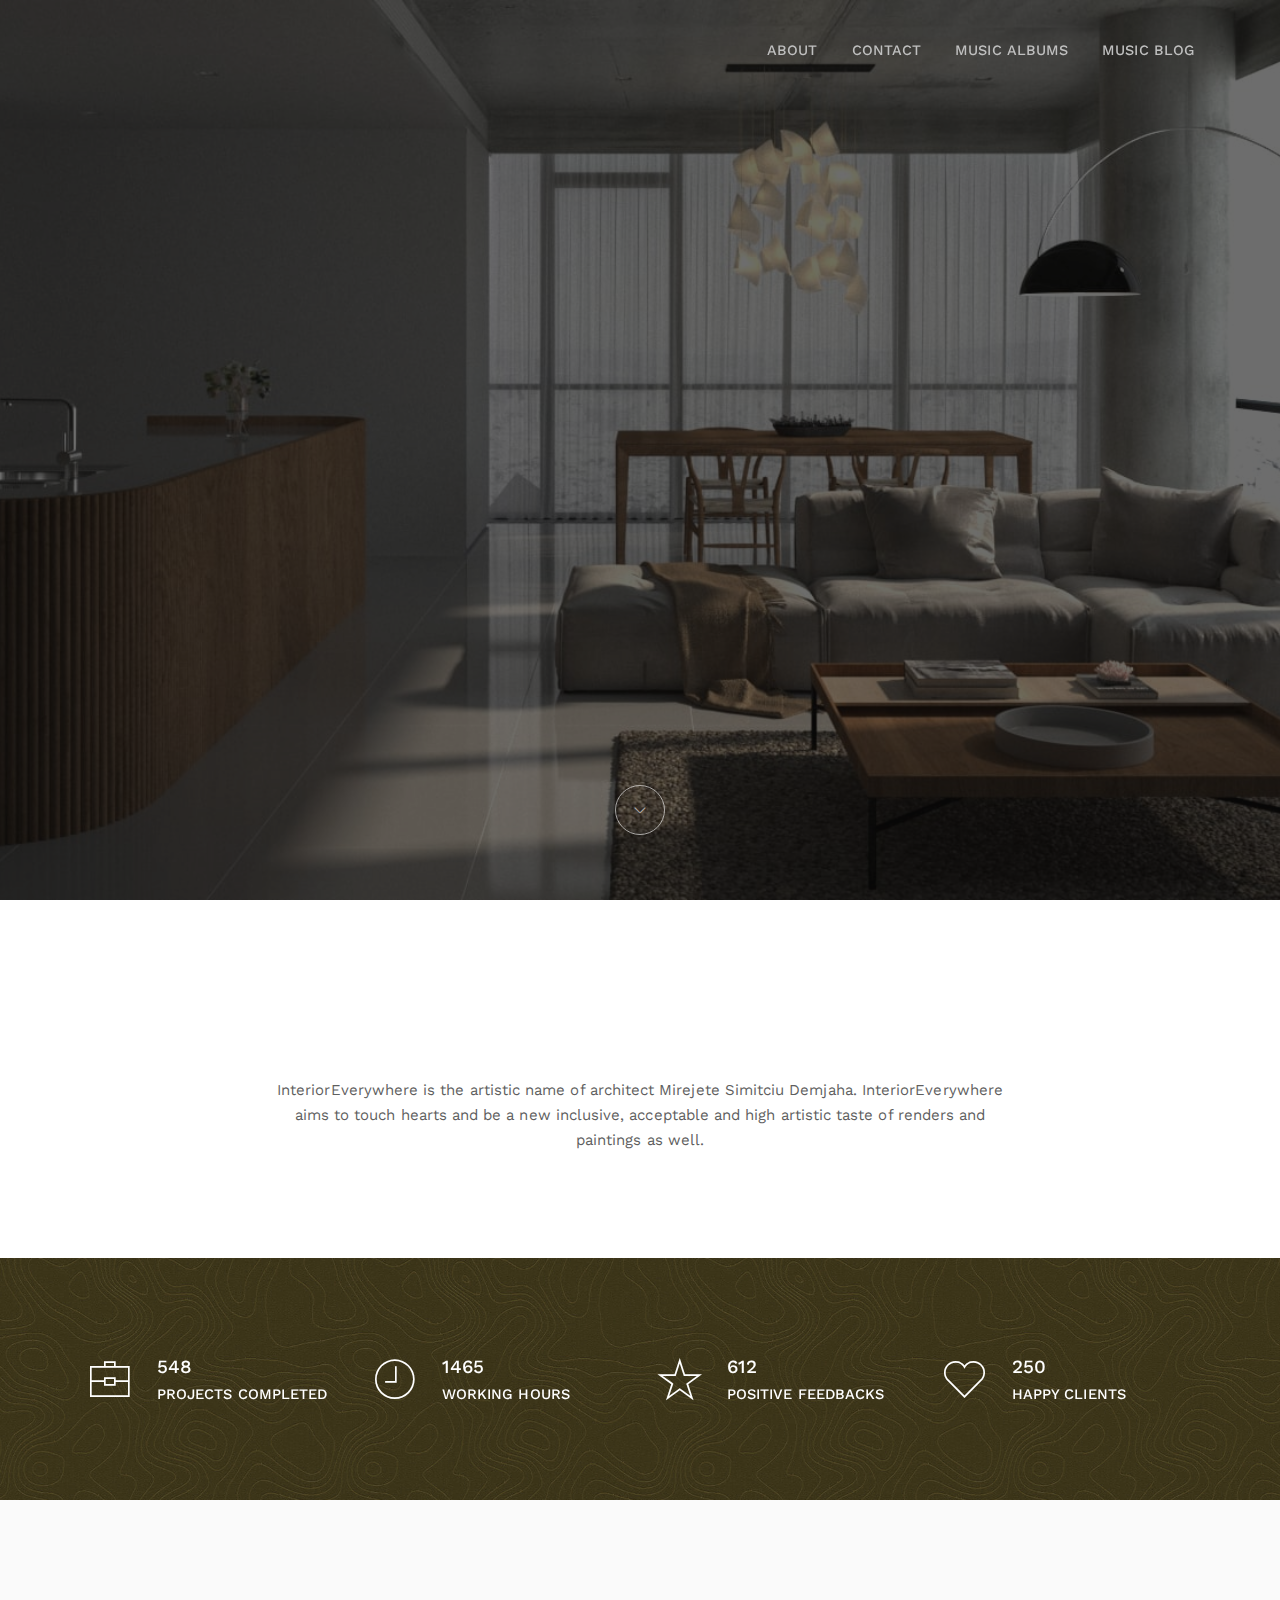
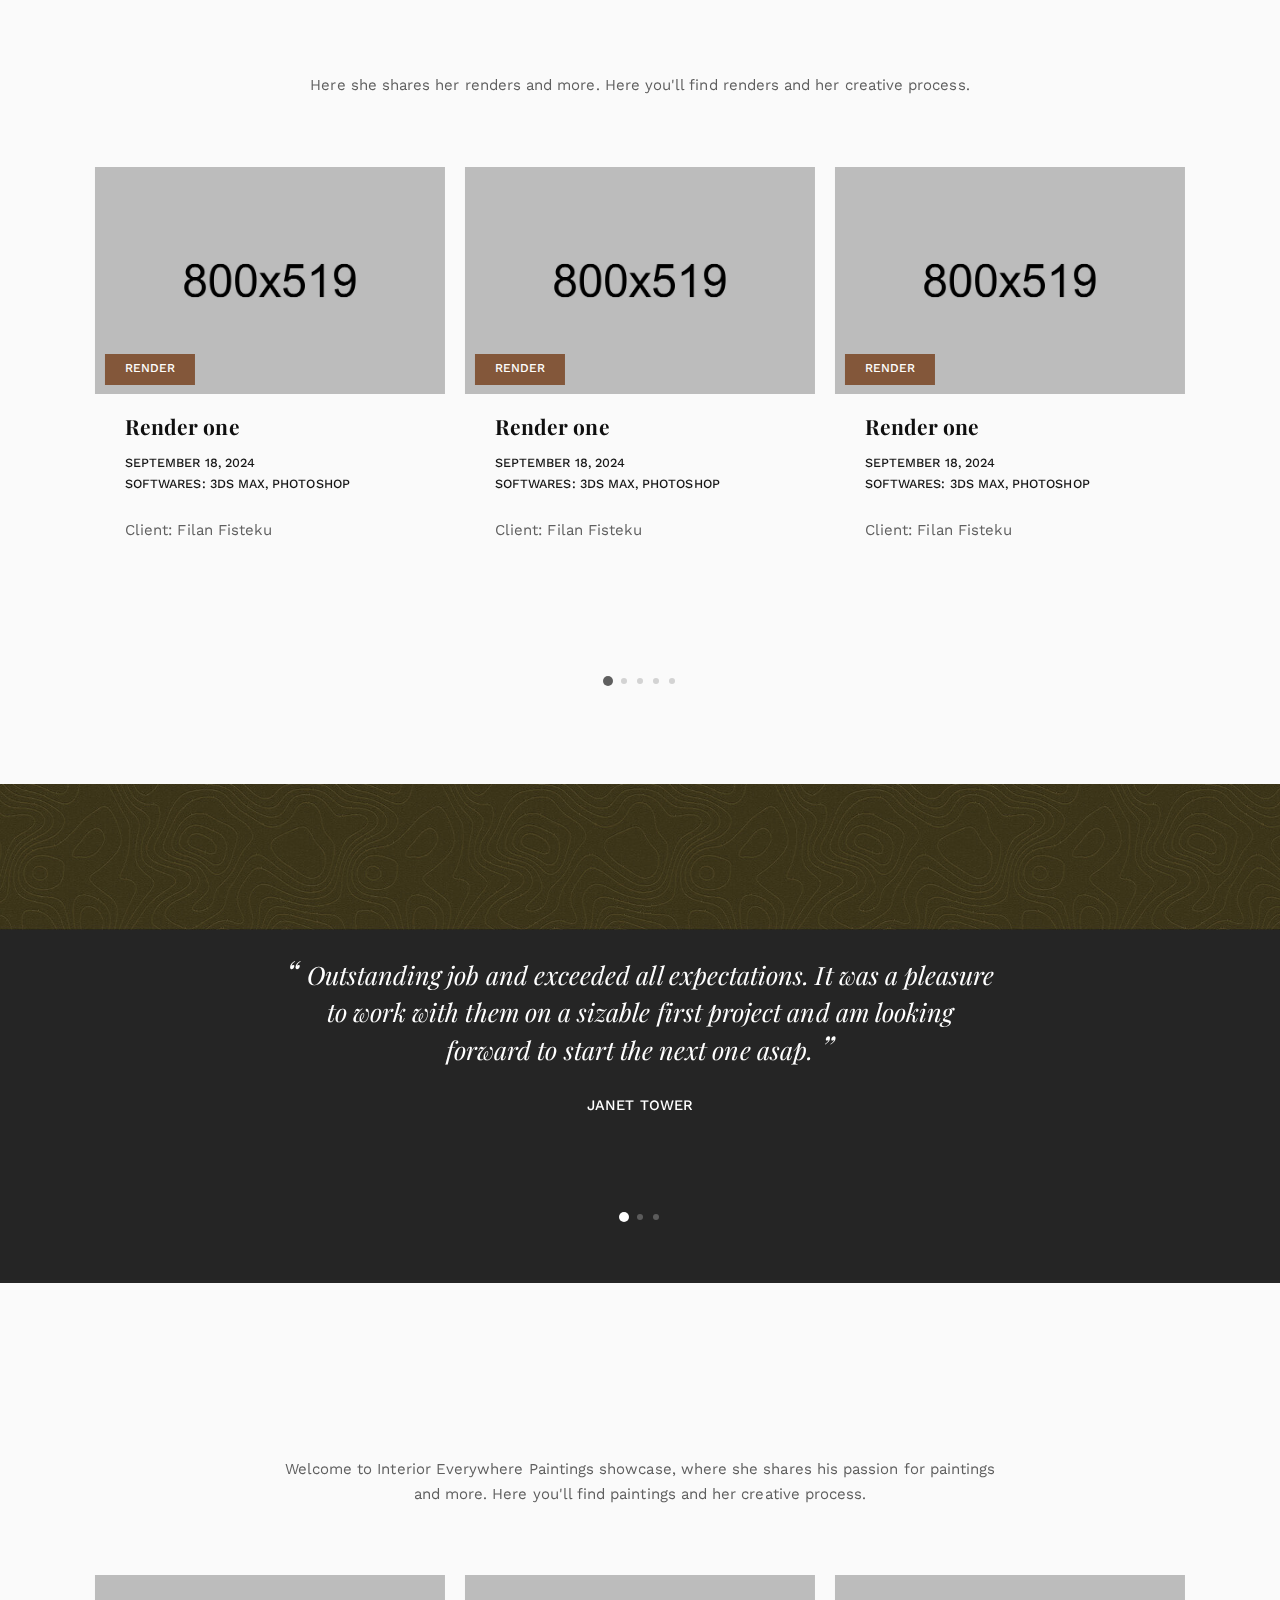
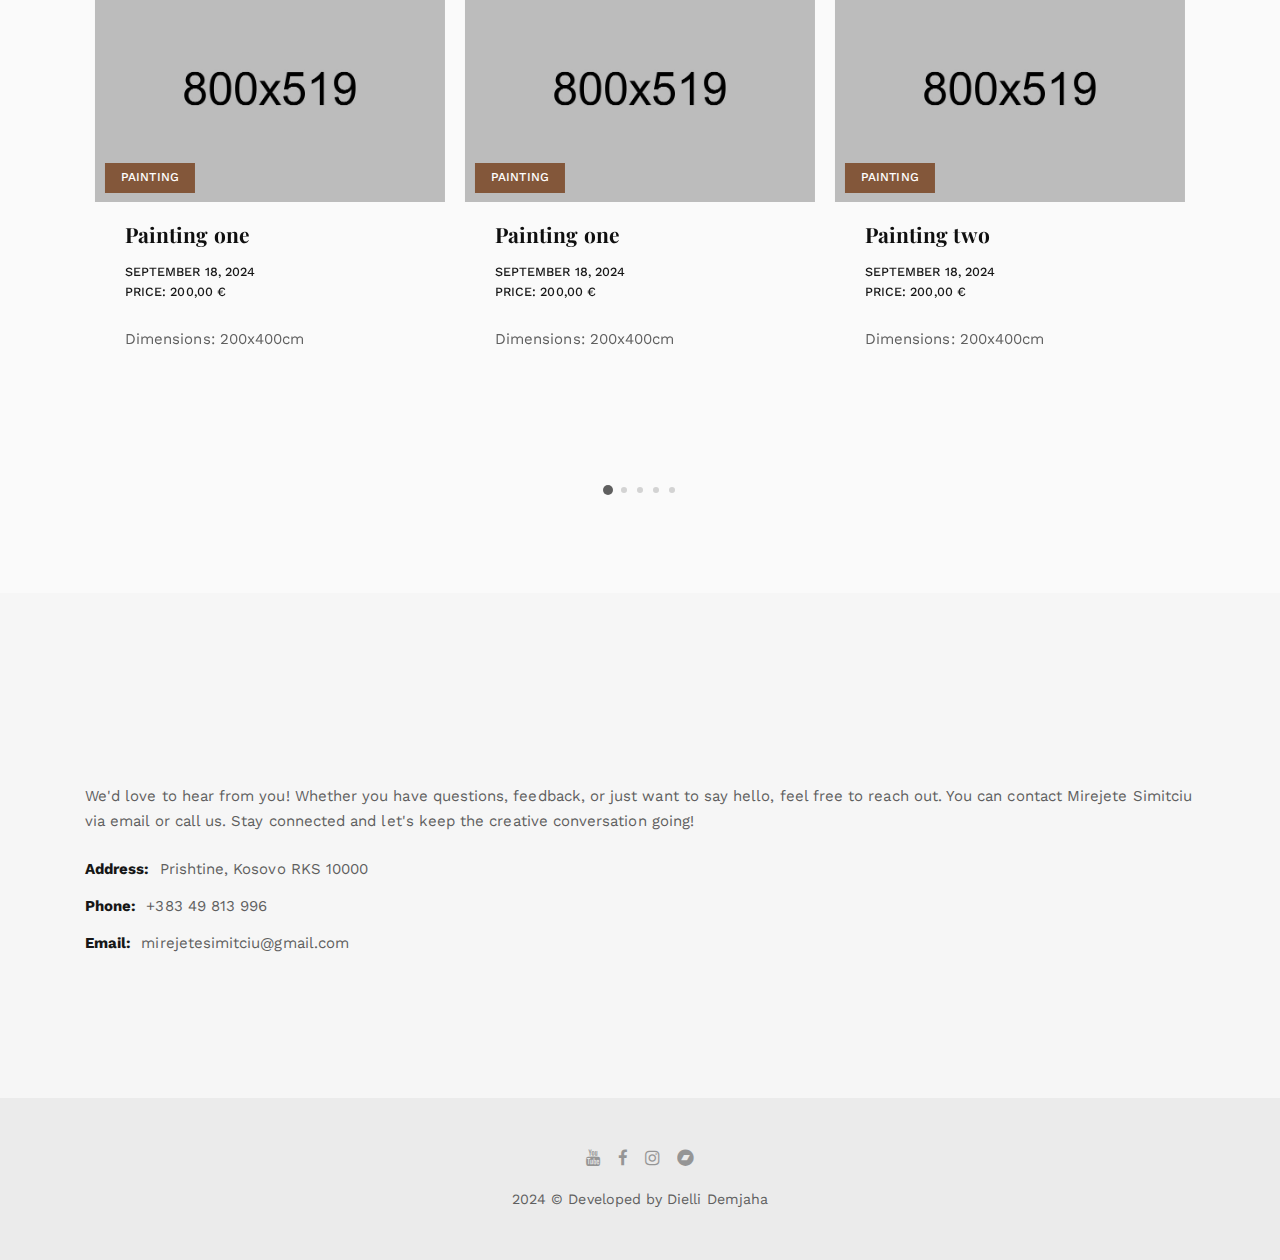
==== index.html @ 4daa44f2 "initial phase of the website" ====
<!DOCTYPE html>
<!--
  Name: Snow - Minimal & Clean Portfolio HTML Template
  Version: 1.0.1
  Author: nK, unvab
  Website: https://www.albinkllokoqi.com/
  Purchase: https://nkdev.info
  Support: https://nk.ticksy.com
  License: You must have a valid license purchased only from ThemeForest (the above link) in order to legally use the theme for your project.
  Copyright 2017.
-->

<html lang="en">

<head>
    <meta charset="utf-8">
    <meta http-equiv="X-UA-Compatible" content="IE=edge">

    <title>Albin Kllokoqi | Album Website</title>

    <meta name="description" content="Albin Kllokoqi - Personal Music Website">
    <meta name="keywords" content="Albin, Kllokoqi, Albin Kllokoqi, Music, Music Album">
    <meta name="author" content="Dielli Demjaha">

    <link rel="icon" type="image/png" href="assets/images/favicon.png">
    <link rel="stylesheet" href="https://unpkg.com/aos@next/dist/aos.css" />

    <meta name="viewport" content="width=device-width, initial-scale=1">

    <!-- START: Styles -->

    <!-- Google Fonts -->
    <link href="https://fonts.googleapis.com/css?family=Playfair+Display:400,400i,700,700i%7cWork+Sans:400,500,700" rel="stylesheet" type="text/css">
    <link href="https://cdnjs.cloudflare.com/ajax/libs/font-awesome/6.5.2/css/all.min.css" rel="stylesheet" type="text/css">
    
    

    <link rel="stylesheet" href="assets/css/combined.css">

    <!-- END: Styles -->



</head>

<body>




    <header class="nk-header">
        <!--
        START: Navbar
    -->
        <nav class="nk-navbar nk-navbar-top nk-navbar-sticky nk-navbar-transparent nk-navbar-white-text-on-top">
            <div class="container">
                <div class="nk-nav-table">
                    <a href="index.html" class="nk-nav-logo">
                        <!-- <img src="assets/images/logo-light.png" alt="" width="150" class="nk-nav-logo-onscroll"> -->
                        <!-- <img src="assets/images/logo.png" alt="" width="150"> -->
                    </a>

                    <ul class="nk-nav nk-nav-right hidden-md-down" data-nav-mobile="#nk-nav-mobile">
                        <li>
                            <a href="index.html#about">About</a>
                        </li>
                        <li>
                            <a href="index.html#contact">Contact</a>
                        </li>
                        <li>
                            <a href="portfolio.html">Music Albums</a>
                        </li>
                        <li>
                            <a href="blog.html">Music Blog</a>
                        </li>
                    </ul>

                    <ul class="nk-nav nk-nav-right nk-nav-icons">
                        <li class="single-icon hidden-lg-up">
                            <a href="#" class="nk-navbar-full-toggle">
                                <span class="nk-icon-burger">
                                    <span class="nk-t-1"></span>
                                    <span class="nk-t-2"></span>
                                    <span class="nk-t-3"></span>
                                </span>
                            </a>
                        </li>
                    </ul>
                </div>
            </div>
        </nav>
        <!-- END: Navbar -->

    </header>




    <!--
    START: Navbar Mobile
-->
    <nav class="nk-navbar nk-navbar-full nk-navbar-align-center" id="nk-nav-mobile">
        <div class="nk-navbar-bg">
            <div class="bg-image" style="background-image: url('assets/images/bg-menu.jpg')"></div>
        </div>
        <div class="nk-nav-table">
            <div class="nk-nav-row">
                <div class="container">
                    <div class="nk-nav-header">

                        <div class="nk-nav-logo">
                            <a href="index.html" class="nk-nav-logo">
                                <!-- <img src="assets/images/logo-light.png" alt="" width="150"> -->
                            </a>
                        </div>

                        <div class="nk-nav-close nk-navbar-full-toggle">
                            <span class="nk-icon-close"></span>
                        </div>
                    </div>
                </div>
            </div>
            <div class="nk-nav-row-full nk-nav-row">
                <div class="nano">
                    <div class="nano-content">
                        <div class="nk-nav-table">
                            <div class="nk-nav-row nk-nav-row-full nk-nav-row-center nk-navbar-mobile-content">
                                <ul class="nk-nav">
                                    <!-- Here will be inserted menu from [data-mobile-menu="#nk-nav-mobile"] -->
                                </ul>
                            </div>
                        </div>
                    </div>
                </div>
            </div>
            <div class="nk-nav-row">
                <div class="container">
                    <div class="nk-nav-social">
                        <ul>
                            <li><a href="https://youtube.com/albinkllokoqi"><i class="fa fa-youtube"></i></a></li>
                            <li><a href="https://www.facebook.com/"><i class="fa fa-facebook"></i></a></li>
                            <li><a href="https://www.instagram.com/"><i class="fa fa-instagram"></i></a></li>
                            <!-- <li><a href="https://www.bandcamp.com/"><i class="fa-brands fa-bandcamp"></i></a></li> -->
                        </ul>
                    </div>
                </div>
            </div>
        </div>
    </nav>
    <!-- END: Navbar Mobile -->


    <div class="nk-main">

        <!-- START: Header Title -->
        <div class="nk-header-title nk-header-title-full">
            <div class="bg-image">
                <div style="background-image: url('assets/images/mimi1.jpg');"></div>
                <div class="bg-image-overlay" style="background-color: rgba(12, 12, 12, 0.6);"></div>
            </div>
            <div class="nk-header-table">
                <div class="nk-header-table-cell">
                    <div class="container tracking-in-expand">

                        <h2 class="nk-subtitle text-white">New Painting Coming up</h2>


                        <h1 class="nk-title display-3 text-white">I am about to change the way
                            <br>
                            <em class="fw-400">you make art</em>
                        </h1>
                    <div class="center-content">

                        <a href="https://www.bandcamp.com/"><div class="btn-success"><i class="fa-brands fa-youtube"></i> Whatch on Youtube</div></a>
                    </div>


                        <div class="nk-gap"></div>
                        <div class="nk-header-text text-white">
                            <div class="nk-gap-4"></div>
                        </div>


                    </div>
                </div>
            </div>

            <div>
                <a class="nk-header-title-scroll-down text-white" href="#nk-header-title-scroll-down">
                    <span class="pe-7s-angle-down"></span>
                </a>
            </div>

        </div>

        <div id="nk-header-title-scroll-down"></div>

        <!-- END: Header Title -->





        <!-- START: About Our Agency -->
        <div class="bg-white" id="about">
            <div class="container">
                <div class="row">
                    <div class="col-lg-8 offset-lg-2 text-xs-center">
                        <div class="nk-gap-4 mt-9"></div>

                        <h2 class="display-4" data-aos="zoom-in-down">About Interioreverywhere</h2>
                        <div class="nk-gap mnt-5"></div>

                        <p>InteriorEverywhere is the artistic name of architect Mirejete Simitciu Demjaha. InteriorEverywhere aims to touch hearts and be a new inclusive, acceptable and high artistic taste of renders and paintings as well.</p>

                        <!-- <img src="assets/images/about-me-signature.png" alt="" class="nk-img-fit"> -->

                        <div class="nk-gap-4 mt-25"></div>
                    </div>
                </div>
            </div>
        </div>
        <!-- END: About Our Agency -->

        <!-- START: Features -->
        <div class="nk-box bg-dark-1 text-white">
            <div class="bg-image bg-image-parallax" style="background-image: url('assets/images/bg-pattern.jpg');"></div>
            <div class="nk-gap-5 mnt-6"></div>
            <div class="container">
                <div class="row vertical-gap">
                    <div class="col-md-6 col-lg-3">
                        <div class="nk-ibox-1">
                            <div class="nk-ibox-icon">
                                <span class="pe-7s-portfolio"></span>
                            </div>
                            <div class="nk-ibox-cont">
                                <div class="nk-ibox-title">548</div>
                                <div class="nk-ibox-text">Projects Completed</div>
                            </div>
                        </div>
                    </div>
                    <div class="col-md-6 col-lg-3">
                        <div class="nk-ibox-1">
                            <div class="nk-ibox-icon">
                                <span class="pe-7s-clock"></span>
                            </div>
                            <div class="nk-ibox-cont">
                                <div class="nk-ibox-title">1465</div>
                                <div class="nk-ibox-text">Working Hours</div>
                            </div>
                        </div>
                    </div>
                    <div class="col-md-6 col-lg-3">
                        <div class="nk-ibox-1">
                            <div class="nk-ibox-icon">
                                <span class="pe-7s-star"></span>
                            </div>
                            <div class="nk-ibox-cont">
                                <div class="nk-ibox-title">612</div>
                                <div class="nk-ibox-text">Positive Feedbacks</div>
                            </div>
                        </div>
                    </div>
                    <div class="col-md-6 col-lg-3">
                        <div class="nk-ibox-1">
                            <div class="nk-ibox-icon">
                                <span class="pe-7s-like"></span>
                            </div>
                            <div class="nk-ibox-cont">
                                <div class="nk-ibox-title">250</div>
                                <div class="nk-ibox-text">Happy Clients</div>
                            </div>
                        </div>
                    </div>
                </div>
            </div>
            <div class="nk-gap-5 mnt-6"></div>
        </div>
        <!-- END: Features -->

         <!-- START: Renders -->
         <div class="nk-box bg-gray-1" id="blog">
            <div class="nk-gap-4 mt-5"></div>

            <h2 class="text-xs-center display-4" data-aos="zoom-in-down">The Renders</h2>

            <div class="nk-gap mnt-6"></div>
            <div class="container">
                <div class="row">
                    <div class="col-lg-8 offset-lg-2">
                        <div class="text-xs-center">Here she shares her renders and more. Here you'll find renders and her creative process.
                        </div>
                    </div>
                </div>
            </div>

            <div class="nk-gap-2 mt-12"></div>
            <div class="container">
                <!-- START: Carousel -->
                <div class="nk-carousel-2 nk-carousel-x2 nk-carousel-no-margin nk-carousel-all-visible nk-blog-isotope" data-dots="true">
                    <div class="nk-carousel-inner">


                        <div>
                            <div>
                                <div class="pl-15 pr-15">
                                    <div class="nk-blog-post">
                                        <div class="nk-post-thumb">
                                            <a href="blog-single.html">
                                                <img src="assets/images/post-1-mid.jpg" alt="" class="nk-img-stretch">
                                            </a>
                                            <div class="nk-post-category"><a href="#">Render</a></div>
                                        </div>
                                        <h2 class="nk-post-title h4"><a href="blog-single.html">Render one</a></h2>

                                        <div class="nk-post-date">
                                            September 18, 2024<br>
                                            <p>Softwares: 3Ds Max, Photoshop</p>
                                        </div>

                                        <div class="nk-post-text">
                                            <p>Client: Filan Fisteku</p><br>
                                         
                                            <!-- <p></p><br> -->
                                        </div>
                                    </div>
                                </div>
                                <div class="nk-gap-1"></div>
                            </div>
                        </div>


                        <div>
                            <div>
                                <div class="pl-15 pr-15">
                                    <div class="nk-blog-post">
                                        <div class="nk-post-thumb">
                                            <a href="blog-single.html">
                                                <img src="assets/images/post-3-mid.jpg" alt="" class="nk-img-stretch">
                                            </a>
                                            <div class="nk-post-category"><a href="#">Render</a></div>
                                        </div>
                                        <h2 class="nk-post-title h4"><a href="blog-single.html">Render one</a></h2>

                                        <div class="nk-post-date">
                                            September 18, 2024<br>
                                            <p>Softwares: 3Ds Max, Photoshop</p>
                                        </div>

                                        <div class="nk-post-text">
                                            <p>Client: Filan Fisteku</p><br>
                                         
                                            <!-- <p></p><br> -->
                                        </div>
                                    </div>
                                </div>
                                <div class="nk-gap-1"></div>
                            </div>
                        </div>

                        <div>
                            <div>
                                <div class="pl-15 pr-15">
                                    <div class="nk-blog-post">
                                        <div class="nk-post-thumb">
                                            <a href="blog-single.html">
                                                <img src="assets/images/post-4-mid.jpg" alt="" class="nk-img-stretch">
                                            </a>
                                            <div class="nk-post-category"><a href="#">Render</a></div>
                                        </div>
                                        <h2 class="nk-post-title h4"><a href="blog-single.html">Render one</a></h2>

                                        <div class="nk-post-date">
                                            September 18, 2024<br>
                                            <p>Softwares: 3Ds Max, Photoshop</p>
                                        </div>

                                        <div class="nk-post-text">
                                            <p>Client: Filan Fisteku</p><br>
                                         
                                            <!-- <p></p><br> -->
                                        </div>
                                    </div>
                                </div>
                                <div class="nk-gap-1"></div>
                            </div>
                        </div>

                        <div>
                            <div>
                                <div class="pl-15 pr-15">
                                    <div class="nk-blog-post">
                                        <div class="nk-post-thumb">
                                            <a href="blog-single.html">
                                                <img src="assets/images/post-5-mid.jpg" alt="" class="nk-img-stretch">
                                            </a>
                                            <div class="nk-post-category"><a href="#">Render</a></div>
                                        </div>
                                        <h2 class="nk-post-title h4"><a href="blog-single.html">Render one</a></h2>

                                        <div class="nk-post-date">
                                            September 18, 2024<br>
                                            <p>Softwares: 3Ds Max, Photoshop</p>
                                        </div>

                                        <div class="nk-post-text">
                                            <p>Client: Filan Fisteku</p><br>
                                         
                                            <!-- <p></p><br> -->
                                        </div>
                                    </div>
                                </div>
                                <div class="nk-gap-1"></div>
                            </div>
                        </div>


                        <div>
                            <div>
                                <div class="pl-15 pr-15">
                                    <div class="nk-blog-post">
                                        <div class="nk-post-thumb">
                                            <a href="blog-single.html">
                                                <img src="assets/images/post-6-mid.jpg" alt="" class="nk-img-stretch">
                                            </a>
                                            <div class="nk-post-category"><a href="#">Render</a></div>
                                        </div>
                                        <h2 class="nk-post-title h4"><a href="blog-single.html">Render one</a></h2>

                                        <div class="nk-post-date">
                                            September 18, 2024<br>
                                            <p>Softwares: 3Ds Max, Photoshop</p>
                                        </div>

                                        <div class="nk-post-text">
                                            <p>Client: Filan Fisteku</p><br>
                                         
                                            <!-- <p></p><br> -->
                                        </div>
                                    </div>
                                </div>
                                <div class="nk-gap-1"></div>
                            </div>
                        </div>

                    </div>
                </div>
                <!-- END: Carousel -->
            </div>
            <div class="nk-gap-5 mt-20"></div>
        </div>
        <!-- END: Renders -->

        <!-- START: Portfolio -->
        <!-- <div class="nk-box bg-white" id="projects">
            <div class="nk-gap-4 mt-5"></div>

            <h2 class="text-xs-center display-4" data-aos="zoom-in-down">The Music Albums</h2>

            <div class="nk-gap mnt-6"></div>
            <div class="container">
                <div class="row">
                    <div class="col-lg-8 offset-lg-2">
                        <div class="text-xs-center">Explore the captivating journey of Bakashanta through his diverse discography. From his latest album to the timeless classics, each record reflects his unique sound and artistic evolution. Dive into the music that has defined his career and discover the stories behind every song.
                        </div>
                    </div>
                </div>
            </div>

            <div class="nk-gap-2 mt-12"></div>
            <div class="container">
            <div class="nk-portfolio-list nk-isotope nk-isotope-3-cols">


                <div class="nk-isotope-item" data-filter="Mockup">
                    <div class="nk-portfolio-item nk-portfolio-item-square nk-portfolio-item-info-style-1">
                        <a href="portfolio-single.html" class="nk-portfolio-item-link"></a>
                        <div class="nk-portfolio-item-image">
                            <div style="background-image: url('assets/images/portfolio-7-sm.jpg');"></div>
                        </div>
                        <div class="nk-portfolio-item-info nk-portfolio-item-info-center text-xs-center">
                            <div>
                                <h2 class="portfolio-item-title h3">Vinyl Record</h2>
                                <div class="portfolio-item-category">Mockup</div>
                            </div>
                        </div>
                    </div>
                </div>


                <div class="nk-isotope-item" data-filter="Print">
                    <div class="nk-portfolio-item nk-portfolio-item-square nk-portfolio-item-info-style-1">
                        <a href="portfolio-single.html" class="nk-portfolio-item-link"></a>
                        <div class="nk-portfolio-item-image">
                            <div style="background-image: url('assets/images/portfolio-4-sm.jpg');"></div>
                        </div>
                        <div class="nk-portfolio-item-info nk-portfolio-item-info-center text-xs-center">
                            <div>
                                <h2 class="portfolio-item-title h3">Modern T-Shirt</h2>
                                <div class="portfolio-item-category">Print</div>
                            </div>
                        </div>
                    </div>
                </div>


                <div class="nk-isotope-item" data-filter="Branding">
                    <div class="nk-portfolio-item nk-portfolio-item-square nk-portfolio-item-info-style-1">
                        <a href="portfolio-single.html" class="nk-portfolio-item-link"></a>
                        <div class="nk-portfolio-item-image">
                            <div style="background-image: url('assets/images/portfolio-5-sm.jpg');"></div>
                        </div>
                        <div class="nk-portfolio-item-info nk-portfolio-item-info-center text-xs-center">
                            <div>
                                <h2 class="portfolio-item-title h3">Minimal Bag</h2>
                                <div class="portfolio-item-category">Branding</div>
                            </div>
                        </div>
                    </div>
                </div>


                <div class="nk-isotope-item" data-filter="Design">
                    <div class="nk-portfolio-item nk-portfolio-item-square nk-portfolio-item-info-style-1">
                        <a href="portfolio-single.html" class="nk-portfolio-item-link"></a>
                        <div class="nk-portfolio-item-image">
                            <div style="background-image: url('assets/images/portfolio-9-sm.jpg');"></div>
                        </div>
                        <div class="nk-portfolio-item-info nk-portfolio-item-info-center text-xs-center">
                            <div>
                                <h2 class="portfolio-item-title h3">Clean &amp; Groovy</h2>
                                <div class="portfolio-item-category">Design</div>
                            </div>
                        </div>
                    </div>
                </div>


                <div class="nk-isotope-item" data-filter="Design">
                    <div class="nk-portfolio-item nk-portfolio-item-square nk-portfolio-item-info-style-1">
                        <a href="portfolio-single.html" class="nk-portfolio-item-link"></a>
                        <div class="nk-portfolio-item-image">
                            <div style="background-image: url('assets/images/portfolio-3-sm.jpg');"></div>
                        </div>
                        <div class="nk-portfolio-item-info nk-portfolio-item-info-center text-xs-center">
                            <div>
                                <h2 class="portfolio-item-title h3">Minimal Mobile App</h2>
                                <div class="portfolio-item-category">Design</div>
                            </div>
                        </div>
                    </div>
                </div>


                <div class="nk-isotope-item" data-filter="Print">
                    <div class="nk-portfolio-item nk-portfolio-item-square nk-portfolio-item-info-style-1">
                        <a href="portfolio-single.html" class="nk-portfolio-item-link"></a>
                        <div class="nk-portfolio-item-image">
                            <div style="background-image: url('assets/images/portfolio-8-sm.jpg');"></div>
                        </div>
                        <div class="nk-portfolio-item-info nk-portfolio-item-info-center text-xs-center">
                            <div>
                                <h2 class="portfolio-item-title h3">White T-Shirt</h2>
                                <div class="portfolio-item-category">Print</div>
                            </div>
                        </div>
                    </div>
                </div>


                <div class="nk-isotope-item" data-filter="Branding">
                    <div class="nk-portfolio-item nk-portfolio-item-square nk-portfolio-item-info-style-1">
                        <a href="portfolio-single.html" class="nk-portfolio-item-link"></a>
                        <div class="nk-portfolio-item-image">
                            <div style="background-image: url('assets/images/portfolio-2-sm.jpg');"></div>
                        </div>
                        <div class="nk-portfolio-item-info nk-portfolio-item-info-center text-xs-center">
                            <div>
                                <h2 class="portfolio-item-title h3">Business Card</h2>
                                <div class="portfolio-item-category">Branding</div>
                            </div>
                        </div>
                    </div>
                </div>


                <div class="nk-isotope-item" data-filter="Photography">
                    <div class="nk-portfolio-item nk-portfolio-item-square nk-portfolio-item-info-style-1">
                        <a href="portfolio-single.html" class="nk-portfolio-item-link"></a>
                        <div class="nk-portfolio-item-image">
                            <div style="background-image: url('assets/images/portfolio-6-sm.jpg');"></div>
                        </div>
                        <div class="nk-portfolio-item-info nk-portfolio-item-info-center text-xs-center">
                            <div>
                                <h2 class="portfolio-item-title h3">Heja Stockholm</h2>
                                <div class="portfolio-item-category">Photography</div>
                            </div>
                        </div>
                    </div>
                </div>


                <div class="nk-isotope-item" data-filter="Photography">
                    <div class="nk-portfolio-item nk-portfolio-item-square nk-portfolio-item-info-style-1">
                        <a href="portfolio-single.html" class="nk-portfolio-item-link"></a>
                        <div class="nk-portfolio-item-image">
                            <div style="background-image: url('assets/images/portfolio-12-sm.jpg');"></div>
                        </div>
                        <div class="nk-portfolio-item-info nk-portfolio-item-info-center text-xs-center">
                            <div>
                                <h2 class="portfolio-item-title h3">Paper Bag</h2>
                                <div class="portfolio-item-category">Photography</div>
                            </div>
                        </div>
                    </div>
                </div>

            </div>
            </div>
            <div class="nk-gap-4 mt-15"></div>
        </div> -->
        <!-- END: Portfolio -->

        <!-- START: Reviews -->
        <div class="nk-box bg-dark-1">
            <div class="bg-image bg-image-parallax" style="background-image: url('assets/images/bg-pattern.jpg');"></div>
            <div class="nk-gap-5 mnt-6"></div>
            <div class="nk-gap-3"></div>
            <div class="container-fluid">
                <!-- START: Carousel -->
                <div class="nk-carousel nk-carousel-all-visible text-white" data-autoplay="18000" data-dots="true">
                    <div class="nk-carousel-inner"> 
                        <div>
                            <div>
                                <blockquote class="nk-blockquote-style-1 text-white">
                                    <p>Outstanding job and exceeded all expectations. It was a pleasure to work with them on a sizable first project and am looking forward to start the next one asap.</p>
                                    <cite>Janet Tower</cite>
                                </blockquote>
                                <div class="nk-gap-3 mt-10"></div>
                            </div>
                        </div>
                        <div>
                            <div>
                                <blockquote class="nk-blockquote-style-1 text-white">
                                    <p>It was a pleasure to listen with them on a sizable first project and am looking forward for more collaborations!</p>
                                    <cite>Michael Hopkins</cite>
                                </blockquote>
                                <div class="nk-gap-3 mt-10"></div>
                            </div>
                        </div>
                        <div>
                            <div>
                                <blockquote class="nk-blockquote-style-1 text-white">
                                    <p>Awesome music and great Artist. Its great to work with Albin Kllokoqi and am looking forward to meeting him again!</p>
                                    <cite>Steve Josh</cite>
                                </blockquote>
                                <div class="nk-gap-3 mt-10"></div>
                            </div>
                        </div>
                    </div>
                </div>
                <!-- END: Carousel -->
            </div>
            <div class="nk-gap-4 mt-3"></div>
        </div>
        <!-- END: Reviews -->

        <!-- START: Partners -->
        <!-- <div class="bg-white">
            <div class="container">
                <div class="nk-carousel-2 nk-carousel-x4 nk-carousel-no-margin nk-carousel-all-visible">
                    <div class="nk-carousel-inner">
                        <div>
                            <div>
                                <div class="nk-box-1">
                                    <img src="assets/images/partner-logo-1-dark.png" alt="" class="nk-img-fit">
                                </div>
                            </div>
                        </div>
                        <div>
                            <div>
                                <div class="nk-box-1">
                                    <img src="assets/images/partner-logo-2-dark.png" alt="" class="nk-img-fit">
                                </div>
                            </div>
                        </div>
                        <div>
                            <div>
                                <div class="nk-box-1">
                                    <img src="assets/images/partner-logo-3-dark.png" alt="" class="nk-img-fit">
                                </div>
                            </div>
                        </div>
                        <div>
                            <div>
                                <div class="nk-box-1">
                                    <img src="assets/images/partner-logo-4-dark.png" alt="" class="nk-img-fit">
                                </div>
                            </div>
                        </div>
                        <div>
                            <div>
                                <div class="nk-box-1">
                                    <img src="assets/images/partner-logo-5-dark.png" alt="" class="nk-img-fit">
                                </div>
                            </div>
                        </div>
                        <div>
                            <div>
                                <div class="nk-box-1">
                                    <img src="assets/images/partner-logo-6-dark.png" alt="" class="nk-img-fit">
                                </div>
                            </div>
                        </div>
                        <div>
                            <div>
                                <div class="nk-box-1">
                                    <img src="assets/images/partner-logo-7-dark.png" alt="" class="nk-img-fit">
                                </div>
                            </div>
                        </div>
                        <div>
                            <div>
                                <div class="nk-box-1">
                                    <img src="assets/images/partner-logo-8-dark.png" alt="" class="nk-img-fit">
                                </div>
                            </div>
                        </div>
                    </div>
                </div>
            </div>
        </div> -->
        <!-- END: Partners -->

        <!-- START: Blog -->
        <div class="nk-box bg-gray-1" id="blog">
            <div class="nk-gap-4 mt-5"></div>

            <h2 class="text-xs-center display-4" data-aos="zoom-in-down">The Paintings</h2>

            <div class="nk-gap mnt-6"></div>
            <div class="container">
                <div class="row">
                    <div class="col-lg-8 offset-lg-2">
                        <div class="text-xs-center">Welcome to Interior Everywhere Paintings showcase, where she shares his passion for paintings and more. Here you'll find paintings and her creative process.
                        </div>
                    </div>
                </div>
            </div>

            <div class="nk-gap-2 mt-12"></div>
            <div class="container">
                <!-- START: Carousel -->
                <div class="nk-carousel-2 nk-carousel-x2 nk-carousel-no-margin nk-carousel-all-visible nk-blog-isotope" data-dots="true">
                    <div class="nk-carousel-inner">


                        <div>
                            <div>
                                <div class="pl-15 pr-15">
                                    <div class="nk-blog-post">
                                        <div class="nk-post-thumb">
                                            <a href="blog-single.html">
                                                <img src="assets/images/post-1-mid.jpg" alt="" class="nk-img-stretch">
                                            </a>
                                            <div class="nk-post-category"><a href="#">Painting</a></div>
                                        </div>
                                        <h2 class="nk-post-title h4"><a href="blog-single.html">Painting one</a></h2>

                                        <div class="nk-post-date">
                                            September 18, 2024<br>
                                            <p>Price: 200,00 €</p>
                                        </div>

                                        <div class="nk-post-text">
                                            <p>Dimensions: 200x400cm</p><br>
                                         
                                            <!-- <p></p><br> -->
                                        </div>
                                    </div>
                                </div>
                                <div class="nk-gap-1"></div>
                            </div>
                        </div>


                        <div>
                            <div>
                                <div class="pl-15 pr-15">
                                    <div class="nk-blog-post">
                                        <div class="nk-post-thumb">
                                            <a href="blog-single.html">
                                                <img src="assets/images/post-3-mid.jpg" alt="" class="nk-img-stretch">
                                            </a>
                                            <div class="nk-post-category"><a href="#">Painting</a></div>
                                        </div>
                                        <h2 class="nk-post-title h4"><a href="blog-single.html">Painting two</a></h2>

                                        <div class="nk-post-date">
                                            September 18, 2024<br>
                                            <p>Price: 200,00 €</p>
                                        </div>

                                        <div class="nk-post-text">
                                            <p>Dimensions: 200x400cm</p><br>
                                         
                                            <!-- <p></p><br> -->
                                        </div>
                                    </div>
                                </div>
                                <div class="nk-gap-1"></div>
                            </div>
                        </div>


                        <div>
                            <div>
                                <div class="pl-15 pr-15">
                                    <div class="nk-blog-post">
                                        <div class="nk-post-thumb">
                                            <a href="blog-single.html">
                                                <img src="assets/images/post-4-mid.jpg" alt="" class="nk-img-stretch">
                                            </a>
                                            <div class="nk-post-category"><a href="#">Painting</a></div>
                                        </div>
                                        <h2 class="nk-post-title h4"><a href="blog-single.html">Painting three</a></h2>

                                        <div class="nk-post-date">
                                            September 18, 2024<br>
                                            <p>Price: 200,00 €</p>
                                        </div>

                                        <div class="nk-post-text">
                                            <p>Dimensions: 200x400cm</p><br>
                                         
                                            <!-- <p></p><br> -->
                                        </div>
                                    </div>
                                </div>
                                <div class="nk-gap-1"></div>
                            </div>
                        </div>


                        <div>
                            <div>
                                <div class="pl-15 pr-15">
                                    <div class="nk-blog-post">
                                        <div class="nk-post-thumb">
                                            <a href="blog-single.html">
                                                <img src="assets/images/post-5-mid.jpg" alt="" class="nk-img-stretch">
                                            </a>
                                            <div class="nk-post-category"><a href="#">Painting</a></div>
                                        </div>
                                        <h2 class="nk-post-title h4"><a href="blog-single.html">Painting four</a></h2>

                                        <div class="nk-post-date">
                                            September 18, 2024<br>
                                            <p>Price: 200,00 €</p>
                                        </div>

                                        <div class="nk-post-text">
                                            <p>Dimensions: 200x400cm</p><br>
                                         
                                            <!-- <p></p><br> -->
                                        </div>
                                    </div>
                                </div>
                                <div class="nk-gap-1"></div>
                            </div>
                        </div>


                        <div>
                            <div>
                                <div class="pl-15 pr-15">
                                    <div class="nk-blog-post">
                                        <div class="nk-post-thumb">
                                            <a href="blog-single.html">
                                                <img src="assets/images/post-6-mid.jpg" alt="" class="nk-img-stretch">
                                            </a>
                                            <div class="nk-post-category"><a href="#">Painting</a></div>
                                        </div>
                                        <h2 class="nk-post-title h4"><a href="blog-single.html">Painting one</a></h2>

                                        <div class="nk-post-date">
                                            September 18, 2024<br>
                                            <p>Price: 200,00 €</p>
                                        </div>

                                        <div class="nk-post-text">
                                            <p>Dimensions: 200x400cm</p><br>
                                         
                                            <!-- <p></p><br> -->
                                        </div>
                                    </div>
                                </div>
                                <div class="nk-gap-1"></div>
                            </div>
                        </div>

                    </div>
                </div>
                <!-- END: Carousel -->
            </div>
            <div class="nk-gap-5 mt-20"></div>
        </div>
        <!-- END: Blog -->

        <!-- START: Contact Info -->
        <div class="container" id="contact">
            <div class="nk-gap-5"></div>
            <div class="row vertical-gap">
                <div class="col-lg-12">
                    <!-- START: Info -->
                    <h2 class="text-xs-center display-4" data-aos="zoom-in-down">Contact Info</h2>
                    <div class="nk-gap mnt-3"></div>

                    <p>We'd love to hear from you! Whether you have questions, feedback, or just want to say hello, feel free to reach out. You can contact Mirejete Simitciu via email or call us. Stay connected and let's keep the creative conversation going!</p>

                    <ul class="nk-contact-info">
                        <li>
                            <strong>Address:</strong> Prishtine, Kosovo RKS 10000</li>
                        <li>
                            <strong>Phone:</strong> +383 49 813 996</li>
                        <li>
                            <strong>Email:</strong> mirejetesimitciu@gmail.com</li>
                        <li>
                            <!-- <strong>Fax:</strong> +44 987 065 909</li> -->
                    </ul>
                    <!-- END: Info -->
                </div>
                <div class="col-lg-7">
                    <!-- START: Form -->
                    <!-- <form action="#" class="nk-form nk-form-ajax">
                        <div class="row vertical-gap">
                            <div class="col-md-6">
                                <input type="text" class="form-control required" name="name" placeholder="Your Name">
                            </div>
                            <div class="col-md-6">
                                <input type="email" class="form-control required" name="email" placeholder="Your Email">
                            </div>
                        </div>

                        <div class="nk-gap-1"></div>
                        <input type="text" class="form-control required" name="title" placeholder="Your Title">

                        <div class="nk-gap-1"></div>
                        <textarea class="form-control required" name="message" rows="8" placeholder="Your Comment" aria-required="true"></textarea>
                        <div class="nk-gap-1"></div>
                        <div class="nk-form-response-success"></div>
                        <div class="nk-form-response-error"></div>
                        <button class="nk-btn">Send Message</button>
                    </form> -->
                    <!-- END: Form -->
                </div>
            </div>
            <div class="nk-gap-5"></div>
        </div>
        <!-- END: Contact Info -->




        <!--
    START: Footer
-->
        <footer class="nk-footer">


            <div class="nk-footer-cont">
                <div class="container text-xs-center">
                    <div class="nk-footer-social">
                        <ul>
                            <li><a href="https://youtube.com/albinkllokoqi"><i class="fa fa-youtube"></i></a></li>
                            <li><a href="https://www.facebook.com/"><i class="fa fa-facebook"></i></a></li>
                            <!-- <li><a href="https://dribbble.com/_nK"><i class="fa fa-dribbble"></i></a></li> -->
                            <li><a href="https://www.instagram.com/"><i class="fa fa-instagram"></i></a></li>
                            <li><a href="https://www.bandcamp.com/"><i class="fa-brands fa-bandcamp"></i></a></li>
                        </ul>
                    </div>

                    <div class="nk-footer-text">
                        <p>2024 &copy; Developed by Dielli Demjaha</p>
                    </div>
                </div>
            </div>
        </footer>
        <!-- END: Footer -->


    </div>




    <!-- START: Scripts -->

    <script src="assets/js/combined.js"></script>
    <script src="https://unpkg.com/aos@next/dist/aos.js"></script>
    <script>
      AOS.init();
    </script>
    
    <!-- END: Scripts -->


</body>

</html>
---- assets/css/combined.css ----
@charset "UTF-8";

html {
    font-family: sans-serif;
    line-height: 1.15;
    -ms-text-size-adjust: 100%;
    -webkit-text-size-adjust: 100%
}

body {
    margin: 0
}

details,
footer,
header,
main,
menu,
nav,
section {
    display: block
}

progress,
video {
    display: inline-block
}

progress {
    vertical-align: baseline
}

[hidden],
template {
    display: none
}

a {
    background-color: transparent;
    -webkit-text-decoration-skip: objects
}

a:active,
a:hover {
    outline-width: 0
}

b,
strong {
    font-weight: inherit;
    font-weight: bolder
}

h1 {
    font-size: 2em;
    margin: .67em 0
}

img {
    border-style: none
}

svg:not(:root) {
    overflow: hidden
}

code {
    font-family: monospace, monospace;
    font-size: 1em
}

hr {
    box-sizing: content-box;
    height: 0;
    overflow: visible
}

button,
input,
optgroup,
select,
textarea {
    font: inherit;
    margin: 0
}

optgroup {
    font-weight: 700
}

button,
input {
    overflow: visible
}

button,
select {
    text-transform: none
}

[type=reset],
[type=submit],
button,
html [type=button] {
    -webkit-appearance: button
}

[type=button]::-moz-focus-inner,
[type=reset]::-moz-focus-inner,
[type=submit]::-moz-focus-inner,
button::-moz-focus-inner {
    border-style: none;
    padding: 0
}

[type=button]:-moz-focusring,
[type=reset]:-moz-focusring,
[type=submit]:-moz-focusring,
button:-moz-focusring {
    outline: 1px dotted ButtonText
}

textarea {
    overflow: auto
}

[type=checkbox],
[type=radio] {
    box-sizing: border-box;
    padding: 0
}

[type=number]::-webkit-inner-spin-button,
[type=number]::-webkit-outer-spin-button {
    height: auto
}

[type=search] {
    -webkit-appearance: textfield;
    outline-offset: -2px
}

[type=search]::-webkit-search-cancel-button,
[type=search]::-webkit-search-decoration {
    -webkit-appearance: none
}

::-webkit-input-placeholder {
    color: inherit;
    opacity: .54
}

::-webkit-file-upload-button {
    -webkit-appearance: button;
    font: inherit
}

@media print {

    *,
    :after,
    :before,
    :first-letter,
    blockquote:first-line,
    div:first-line,
    li:first-line,
    p:first-line {
        text-shadow: none !important;
        box-shadow: none !important
    }

    a,
    a:visited {
        text-decoration: underline
    }

    blockquote {
        border: 1px solid #999;
        page-break-inside: avoid
    }

    thead {
        display: table-header-group
    }

    img,
    tr {
        page-break-inside: avoid
    }

    h2,
    h3,
    p {
        orphans: 3;
        widows: 3
    }

    h2,
    h3 {
        page-break-after: avoid
    }

    .navbar {
        display: none
    }

    .tag {
        border: 1px solid #000
    }

    .table {
        border-collapse: collapse !important
    }

    .table td,
    .table th {
        background-color: #fff !important
    }
}

html {
    box-sizing: border-box
}

*,
:after,
:before {
    box-sizing: inherit
}

@-ms-viewport {
    width: device-width
}

html {
    font-size: 16px;
    -ms-overflow-style: scrollbar;
    -webkit-tap-highlight-color: transparent
}

body {
    font-family: -apple-system, BlinkMacSystemFont, Segoe UI, Roboto, Helvetica Neue, Arial, sans-serif;
    font-size: 1rem;
    font-weight: 400;
    line-height: 1.5;
    color: #373a3c;
    background-color: #fff
}

[tabindex="-1"]:focus {
    outline: 0 !important
}

h1,
h2,
h3,
h4,
h5,
h6 {
    margin-top: 0;
    margin-bottom: .5rem
}

p {
    margin-top: 0
}

address,
p {
    margin-bottom: 1rem
}

address {
    font-style: normal;
    line-height: inherit
}

ol,
ul {
    margin-top: 0;
    margin-bottom: 1rem
}

ol ol,
ol ul,
ul ol,
ul ul {
    margin-bottom: 0
}

dt {
    font-weight: 700
}

blockquote {
    margin: 0 0 1rem
}

a {
    /* color: #0275d8; */
    text-decoration: none
}

a:focus,
a:hover {
    /* color: #014c8c; */
    /* text-decoration: underline */
}

a:focus {
    outline: 5px auto -webkit-focus-ring-color;
    outline-offset: -2px
}

a:not([href]):not([tabindex]),
a:not([href]):not([tabindex]):focus,
a:not([href]):not([tabindex]):hover {
    color: inherit;
    text-decoration: none
}

a:not([href]):not([tabindex]):focus {
    outline: 0
}

img {
    vertical-align: middle
}

[role=button] {
    cursor: pointer
}

[role=button],
a,
area,
button,
input,
label,
select,
textarea {
    -ms-touch-action: manipulation;
    touch-action: manipulation
}

table {
    border-collapse: collapse;
    background-color: transparent
}

caption {
    padding-top: .75rem;
    padding-bottom: .75rem;
    color: #818a91;
    caption-side: bottom
}

caption,
th {
    text-align: left
}

label {
    display: inline-block;
    margin-bottom: .5rem
}

button:focus {
    outline: 1px dotted;
    outline: 5px auto -webkit-focus-ring-color
}

button,
input,
select,
textarea {
    line-height: inherit
}

input[type=checkbox]:disabled,
input[type=radio]:disabled {
    cursor: not-allowed
}

input[type=date],
input[type=datetime-local],
input[type=month],
input[type=time] {
    -webkit-appearance: listbox
}

textarea {
    resize: vertical
}

input[type=search] {
    -webkit-appearance: none
}

[hidden] {
    display: none !important
}

.h1,
.h2,
.h3,
.h4,
.h5,
.h6,
h1,
h2,
h3,
h4,
h5,
h6 {
    margin-bottom: .5rem;
    font-family: inherit;
    font-weight: 500;
    line-height: 1.1;
}

.h1,
h1 {
    font-size: 2.5rem
}

.h2,
h2 {
    font-size: 2rem
}

.h3,
h3 {
    font-size: 1.75rem
}

.h4,
h4 {
    font-size: 1.5rem
}

.h5,
h5 {
    font-size: 1.25rem
}

.h6,
h6 {
    font-size: 1rem
}

.display-1 {
    font-size: 6rem;
    font-weight: 300
}

.display-2 {
    font-size: 5.5rem;
    font-weight: 300
}

.display-3 {
    font-size: 4.5rem;
    font-weight: 300
}

.display-4 {
    font-size: 3.5rem;
    font-weight: 300;
    background: linear-gradient(45deg,#7a572f, #e39c40, #92330d);
    -webkit-background-clip: text;
    -webkit-text-fill-color: transparent;
}

hr {
    margin-top: 1rem;
    margin-bottom: 1rem;
    border: 0;
    border-top: 1px solid rgba(0, 0, 0, .1)
}

.list-inline {
    padding-left: 0;
    list-style: none
}

.list-inline-item {
    display: inline-block
}

.list-inline-item:not(:last-child) {
    margin-right: 5px
}

.blockquote {
    padding: .5rem 1rem;
    margin-bottom: 1rem;
    font-size: 1.25rem;
    border-left: .25rem solid #eceeef
}

.blockquote-footer {
    display: block;
    font-size: 80%;
    color: #818a91
}

.blockquote-footer:before {
    content: "\2014 \00A0"
}

.blockquote-reverse {
    padding-right: 1rem;
    padding-left: 0;
    text-align: right;
    border-right: .25rem solid #eceeef;
    border-left: 0
}

.blockquote-reverse .blockquote-footer:before {
    content: ""
}

.blockquote-reverse .blockquote-footer:after {
    content: "\00A0 \2014"
}

.carousel-inner>.carousel-item>a>img,
.carousel-inner>.carousel-item>img,
.img-fluid,
.img-thumbnail {
    max-width: 100%;
    height: auto
}

.img-thumbnail {
    padding: .25rem;
    background-color: #fff;
    border: 1px solid #ddd;
    border-radius: .25rem;
    -webkit-transition: all .2s ease-in-out;
    transition: all .2s ease-in-out
}

code {
    font-family: Menlo, Monaco, Consolas, Liberation Mono, Courier New, monospace;
    padding: .2rem .4rem;
    font-size: 90%;
    color: #bd4147;
    background-color: #f7f7f9;
    border-radius: .25rem
}

.container {
    margin-left: auto;
    margin-right: auto;
    padding-right: 15px;
    padding-left: 15px
}

.container:after {
    content: "";
    display: table;
    clear: both
}

@media (min-width:576px) {
    .container {
        padding-right: 15px;
        padding-left: 15px
    }
}

@media (min-width:768px) {
    .container {
        padding-right: 15px;
        padding-left: 15px
    }
}

@media (min-width:992px) {
    .container {
        padding-right: 15px;
        padding-left: 15px
    }
}

@media (min-width:1200px) {
    .container {
        padding-right: 15px;
        padding-left: 15px
    }
}

@media (min-width:576px) {
    .container {
        width: 540px;
        max-width: 100%
    }
}

@media (min-width:768px) {
    .container {
        width: 720px;
        max-width: 100%
    }
}

@media (min-width:992px) {
    .container {
        width: 960px;
        max-width: 100%
    }
}

@media (min-width:1200px) {
    .container {
        width: 1140px;
        max-width: 100%
    }
}

.container-fluid {
    margin-left: auto;
    margin-right: auto;
    padding-right: 15px;
    padding-left: 15px
}

.container-fluid:after {
    content: "";
    display: table;
    clear: both
}

@media (min-width:576px) {
    .container-fluid {
        padding-right: 15px;
        padding-left: 15px
    }
}

@media (min-width:768px) {
    .container-fluid {
        padding-right: 15px;
        padding-left: 15px
    }
}

@media (min-width:992px) {
    .container-fluid {
        padding-right: 15px;
        padding-left: 15px
    }
}

@media (min-width:1200px) {
    .container-fluid {
        padding-right: 15px;
        padding-left: 15px
    }
}

.row {
    margin-right: -15px;
    margin-left: -15px
}

.row:after {
    content: "";
    display: table;
    clear: both
}

@media (min-width:576px) {
    .row {
        margin-right: -15px;
        margin-left: -15px
    }
}

@media (min-width:768px) {
    .row {
        margin-right: -15px;
        margin-left: -15px
    }
}

@media (min-width:992px) {
    .row {
        margin-right: -15px;
        margin-left: -15px
    }
}

@media (min-width:1200px) {
    .row {
        margin-right: -15px;
        margin-left: -15px
    }
}

.col-lg,
.col-lg-1,
.col-lg-2,
.col-lg-3,
.col-lg-4,
.col-lg-5,
.col-lg-6,
.col-lg-7,
.col-lg-8,
.col-lg-9,
.col-lg-10,
.col-lg-11,
.col-lg-12,
.col-md,
.col-md-1,
.col-md-2,
.col-md-3,
.col-md-4,
.col-md-5,
.col-md-6,
.col-md-7,
.col-md-8,
.col-md-9,
.col-md-10,
.col-md-11,
.col-md-12,
.col-sm,
.col-sm-1,
.col-sm-2,
.col-sm-3,
.col-sm-4,
.col-sm-5,
.col-sm-6,
.col-sm-7,
.col-sm-8,
.col-sm-9,
.col-sm-10,
.col-sm-11,
.col-sm-12,
.col-xs,
.col-xs-1,
.col-xs-2,
.col-xs-3,
.col-xs-4,
.col-xs-5,
.col-xs-6,
.col-xs-7,
.col-xs-8,
.col-xs-9,
.col-xs-10,
.col-xs-11,
.col-xs-12 {
    position: relative;
    min-height: 1px;
    padding-right: 15px;
    padding-left: 15px
}

@media (min-width:576px) {

    .col-lg,
    .col-lg-1,
    .col-lg-2,
    .col-lg-3,
    .col-lg-4,
    .col-lg-5,
    .col-lg-6,
    .col-lg-7,
    .col-lg-8,
    .col-lg-9,
    .col-lg-10,
    .col-lg-11,
    .col-lg-12,
    .col-md,
    .col-md-1,
    .col-md-2,
    .col-md-3,
    .col-md-4,
    .col-md-5,
    .col-md-6,
    .col-md-7,
    .col-md-8,
    .col-md-9,
    .col-md-10,
    .col-md-11,
    .col-md-12,
    .col-sm,
    .col-sm-1,
    .col-sm-2,
    .col-sm-3,
    .col-sm-4,
    .col-sm-5,
    .col-sm-6,
    .col-sm-7,
    .col-sm-8,
    .col-sm-9,
    .col-sm-10,
    .col-sm-11,
    .col-sm-12,
    .col-xs,
    .col-xs-1,
    .col-xs-2,
    .col-xs-3,
    .col-xs-4,
    .col-xs-5,
    .col-xs-6,
    .col-xs-7,
    .col-xs-8,
    .col-xs-9,
    .col-xs-10,
    .col-xs-11,
    .col-xs-12 {
        padding-right: 15px;
        padding-left: 15px
    }
}

@media (min-width:768px) {

    .col-lg,
    .col-lg-1,
    .col-lg-2,
    .col-lg-3,
    .col-lg-4,
    .col-lg-5,
    .col-lg-6,
    .col-lg-7,
    .col-lg-8,
    .col-lg-9,
    .col-lg-10,
    .col-lg-11,
    .col-lg-12,
    .col-md,
    .col-md-1,
    .col-md-2,
    .col-md-3,
    .col-md-4,
    .col-md-5,
    .col-md-6,
    .col-md-7,
    .col-md-8,
    .col-md-9,
    .col-md-10,
    .col-md-11,
    .col-md-12,
    .col-sm,
    .col-sm-1,
    .col-sm-2,
    .col-sm-3,
    .col-sm-4,
    .col-sm-5,
    .col-sm-6,
    .col-sm-7,
    .col-sm-8,
    .col-sm-9,
    .col-sm-10,
    .col-sm-11,
    .col-sm-12,
    .col-xs,
    .col-xs-1,
    .col-xs-2,
    .col-xs-3,
    .col-xs-4,
    .col-xs-5,
    .col-xs-6,
    .col-xs-7,
    .col-xs-8,
    .col-xs-9,
    .col-xs-10,
    .col-xs-11,
    .col-xs-12 {
        padding-right: 15px;
        padding-left: 15px
    }
}

@media (min-width:992px) {

    .col-lg,
    .col-lg-1,
    .col-lg-2,
    .col-lg-3,
    .col-lg-4,
    .col-lg-5,
    .col-lg-6,
    .col-lg-7,
    .col-lg-8,
    .col-lg-9,
    .col-lg-10,
    .col-lg-11,
    .col-lg-12,
    .col-md,
    .col-md-1,
    .col-md-2,
    .col-md-3,
    .col-md-4,
    .col-md-5,
    .col-md-6,
    .col-md-7,
    .col-md-8,
    .col-md-9,
    .col-md-10,
    .col-md-11,
    .col-md-12,
    .col-sm,
    .col-sm-1,
    .col-sm-2,
    .col-sm-3,
    .col-sm-4,
    .col-sm-5,
    .col-sm-6,
    .col-sm-7,
    .col-sm-8,
    .col-sm-9,
    .col-sm-10,
    .col-sm-11,
    .col-sm-12,
    .col-xs,
    .col-xs-1,
    .col-xs-2,
    .col-xs-3,
    .col-xs-4,
    .col-xs-5,
    .col-xs-6,
    .col-xs-7,
    .col-xs-8,
    .col-xs-9,
    .col-xs-10,
    .col-xs-11,
    .col-xs-12 {
        padding-right: 15px;
        padding-left: 15px
    }
}

@media (min-width:1200px) {

    .col-lg,
    .col-lg-1,
    .col-lg-2,
    .col-lg-3,
    .col-lg-4,
    .col-lg-5,
    .col-lg-6,
    .col-lg-7,
    .col-lg-8,
    .col-lg-9,
    .col-lg-10,
    .col-lg-11,
    .col-lg-12,
    .col-md,
    .col-md-1,
    .col-md-2,
    .col-md-3,
    .col-md-4,
    .col-md-5,
    .col-md-6,
    .col-md-7,
    .col-md-8,
    .col-md-9,
    .col-md-10,
    .col-md-11,
    .col-md-12,
    .col-sm,
    .col-sm-1,
    .col-sm-2,
    .col-sm-3,
    .col-sm-4,
    .col-sm-5,
    .col-sm-6,
    .col-sm-7,
    .col-sm-8,
    .col-sm-9,
    .col-sm-10,
    .col-sm-11,
    .col-sm-12,
    .col-xs,
    .col-xs-1,
    .col-xs-2,
    .col-xs-3,
    .col-xs-4,
    .col-xs-5,
    .col-xs-6,
    .col-xs-7,
    .col-xs-8,
    .col-xs-9,
    .col-xs-10,
    .col-xs-11,
    .col-xs-12 {
        padding-right: 15px;
        padding-left: 15px
    }
}

.col-xs-1 {
    float: left;
    width: 8.333333%
}

.col-xs-2 {
    float: left;
    width: 16.666667%
}

.col-xs-3 {
    float: left;
    width: 25%
}

.col-xs-4 {
    float: left;
    width: 33.333333%
}

.col-xs-5 {
    float: left;
    width: 41.666667%
}

.col-xs-6 {
    float: left;
    width: 50%
}

.col-xs-7 {
    float: left;
    width: 58.333333%
}

.col-xs-8 {
    float: left;
    width: 66.666667%
}

.col-xs-9 {
    float: left;
    width: 75%
}

.col-xs-10 {
    float: left;
    width: 83.333333%
}

.col-xs-11 {
    float: left;
    width: 91.666667%
}

.col-xs-12 {
    float: left;
    width: 100%
}

.push-xs-0 {
    left: auto
}

.push-xs-1 {
    left: 8.333333%
}

.push-xs-2 {
    left: 16.666667%
}

.push-xs-3 {
    left: 25%
}

.push-xs-4 {
    left: 33.333333%
}

.push-xs-5 {
    left: 41.666667%
}

.push-xs-6 {
    left: 50%
}

.push-xs-7 {
    left: 58.333333%
}

.push-xs-8 {
    left: 66.666667%
}

.push-xs-9 {
    left: 75%
}

.push-xs-10 {
    left: 83.333333%
}

.push-xs-11 {
    left: 91.666667%
}

.push-xs-12 {
    left: 100%
}

.offset-xs-1 {
    margin-left: 8.333333%
}

.offset-xs-2 {
    margin-left: 16.666667%
}

.offset-xs-3 {
    margin-left: 25%
}

.offset-xs-4 {
    margin-left: 33.333333%
}

.offset-xs-5 {
    margin-left: 41.666667%
}

.offset-xs-6 {
    margin-left: 50%
}

.offset-xs-7 {
    margin-left: 58.333333%
}

.offset-xs-8 {
    margin-left: 66.666667%
}

.offset-xs-9 {
    margin-left: 75%
}

.offset-xs-10 {
    margin-left: 83.333333%
}

.offset-xs-11 {
    margin-left: 91.666667%
}

@media (min-width:576px) {
    .col-sm-1 {
        float: left;
        width: 8.333333%
    }

    .col-sm-2 {
        float: left;
        width: 16.666667%
    }

    .col-sm-3 {
        float: left;
        width: 25%
    }

    .col-sm-4 {
        float: left;
        width: 33.333333%
    }

    .col-sm-5 {
        float: left;
        width: 41.666667%
    }

    .col-sm-6 {
        float: left;
        width: 50%
    }

    .col-sm-7 {
        float: left;
        width: 58.333333%
    }

    .col-sm-8 {
        float: left;
        width: 66.666667%
    }

    .col-sm-9 {
        float: left;
        width: 75%
    }

    .col-sm-10 {
        float: left;
        width: 83.333333%
    }

    .col-sm-11 {
        float: left;
        width: 91.666667%
    }

    .col-sm-12 {
        float: left;
        width: 100%
    }

    .push-sm-0 {
        left: auto
    }

    .push-sm-1 {
        left: 8.333333%
    }

    .push-sm-2 {
        left: 16.666667%
    }

    .push-sm-3 {
        left: 25%
    }

    .push-sm-4 {
        left: 33.333333%
    }

    .push-sm-5 {
        left: 41.666667%
    }

    .push-sm-6 {
        left: 50%
    }

    .push-sm-7 {
        left: 58.333333%
    }

    .push-sm-8 {
        left: 66.666667%
    }

    .push-sm-9 {
        left: 75%
    }

    .push-sm-10 {
        left: 83.333333%
    }

    .push-sm-11 {
        left: 91.666667%
    }

    .push-sm-12 {
        left: 100%
    }

    .offset-sm-0 {
        margin-left: 0
    }

    .offset-sm-1 {
        margin-left: 8.333333%
    }

    .offset-sm-2 {
        margin-left: 16.666667%
    }

    .offset-sm-3 {
        margin-left: 25%
    }

    .offset-sm-4 {
        margin-left: 33.333333%
    }

    .offset-sm-5 {
        margin-left: 41.666667%
    }

    .offset-sm-6 {
        margin-left: 50%
    }

    .offset-sm-7 {
        margin-left: 58.333333%
    }

    .offset-sm-8 {
        margin-left: 66.666667%
    }

    .offset-sm-9 {
        margin-left: 75%
    }

    .offset-sm-10 {
        margin-left: 83.333333%
    }

    .offset-sm-11 {
        margin-left: 91.666667%
    }
}

@media (min-width:768px) {
    .col-md-1 {
        float: left;
        width: 8.333333%
    }

    .col-md-2 {
        float: left;
        width: 16.666667%
    }

    .col-md-3 {
        float: left;
        width: 25%
    }

    .col-md-4 {
        float: left;
        width: 33.333333%
    }

    .col-md-5 {
        float: left;
        width: 41.666667%
    }

    .col-md-6 {
        float: left;
        width: 50%
    }

    .col-md-7 {
        float: left;
        width: 58.333333%
    }

    .col-md-8 {
        float: left;
        width: 66.666667%
    }

    .col-md-9 {
        float: left;
        width: 75%
    }

    .col-md-10 {
        float: left;
        width: 83.333333%
    }

    .col-md-11 {
        float: left;
        width: 91.666667%
    }

    .col-md-12 {
        float: left;
        width: 100%
    }

    .push-md-0 {
        left: auto
    }

    .push-md-1 {
        left: 8.333333%
    }

    .push-md-2 {
        left: 16.666667%
    }

    .push-md-3 {
        left: 25%
    }

    .push-md-4 {
        left: 33.333333%
    }

    .push-md-5 {
        left: 41.666667%
    }

    .push-md-6 {
        left: 50%
    }

    .push-md-7 {
        left: 58.333333%
    }

    .push-md-8 {
        left: 66.666667%
    }

    .push-md-9 {
        left: 75%
    }

    .push-md-10 {
        left: 83.333333%
    }

    .push-md-11 {
        left: 91.666667%
    }

    .push-md-12 {
        left: 100%
    }

    .offset-md-0 {
        margin-left: 0
    }

    .offset-md-1 {
        margin-left: 8.333333%
    }

    .offset-md-2 {
        margin-left: 16.666667%
    }

    .offset-md-3 {
        margin-left: 25%
    }

    .offset-md-4 {
        margin-left: 33.333333%
    }

    .offset-md-5 {
        margin-left: 41.666667%
    }

    .offset-md-6 {
        margin-left: 50%
    }

    .offset-md-7 {
        margin-left: 58.333333%
    }

    .offset-md-8 {
        margin-left: 66.666667%
    }

    .offset-md-9 {
        margin-left: 75%
    }

    .offset-md-10 {
        margin-left: 83.333333%
    }

    .offset-md-11 {
        margin-left: 91.666667%
    }
}

@media (min-width:992px) {
    .col-lg-1 {
        float: left;
        width: 8.333333%
    }

    .col-lg-2 {
        float: left;
        width: 16.666667%
    }

    .col-lg-3 {
        float: left;
        width: 25%
    }

    .col-lg-4 {
        float: left;
        width: 33.333333%
    }

    .col-lg-5 {
        float: left;
        width: 41.666667%
    }

    .col-lg-6 {
        float: left;
        width: 50%
    }

    .col-lg-7 {
        float: left;
        width: 58.333333%
    }

    .col-lg-8 {
        float: left;
        width: 66.666667%
    }

    .col-lg-9 {
        float: left;
        width: 75%
    }

    .col-lg-10 {
        float: left;
        width: 83.333333%
    }

    .col-lg-11 {
        float: left;
        width: 91.666667%
    }

    .col-lg-12 {
        float: left;
        width: 100%
    }

    .push-lg-0 {
        left: auto
    }

    .push-lg-1 {
        left: 8.333333%
    }

    .push-lg-2 {
        left: 16.666667%
    }

    .push-lg-3 {
        left: 25%
    }

    .push-lg-4 {
        left: 33.333333%
    }

    .push-lg-5 {
        left: 41.666667%
    }

    .push-lg-6 {
        left: 50%
    }

    .push-lg-7 {
        left: 58.333333%
    }

    .push-lg-8 {
        left: 66.666667%
    }

    .push-lg-9 {
        left: 75%
    }

    .push-lg-10 {
        left: 83.333333%
    }

    .push-lg-11 {
        left: 91.666667%
    }

    .push-lg-12 {
        left: 100%
    }

    .offset-lg-0 {
        margin-left: 0
    }

    .offset-lg-1 {
        margin-left: 8.333333%
    }

    .offset-lg-2 {
        margin-left: 16.666667%
    }

    .offset-lg-3 {
        margin-left: 25%
    }

    .offset-lg-4 {
        margin-left: 33.333333%
    }

    .offset-lg-5 {
        margin-left: 41.666667%
    }

    .offset-lg-6 {
        margin-left: 50%
    }

    .offset-lg-7 {
        margin-left: 58.333333%
    }

    .offset-lg-8 {
        margin-left: 66.666667%
    }

    .offset-lg-9 {
        margin-left: 75%
    }

    .offset-lg-10 {
        margin-left: 83.333333%
    }

    .offset-lg-11 {
        margin-left: 91.666667%
    }
}

.table {
    width: 100%;
    max-width: 100%;
    margin-bottom: 1rem
}

.table td,
.table th {
    padding: .75rem;
    vertical-align: top;
    border-top: 1px solid #eceeef
}

.table thead th {
    vertical-align: bottom;
    border-bottom: 2px solid #eceeef
}

.table tbody+tbody {
    border-top: 2px solid #eceeef
}

.table .table {
    background-color: #fff
}

.table-sm td,
.table-sm th {
    padding: .3rem
}

.table-active,
.table-active>td,
.table-active>th,
.table-hover .table-active:hover,
.table-hover .table-active:hover>td,
.table-hover .table-active:hover>th,
.table-hover tbody tr:hover {
    background-color: rgba(0, 0, 0, .075)
}

.table-success,
.table-success>td,
.table-success>th {
    background-color: #dff0d8
}

.table-hover .table-success:hover,
.table-hover .table-success:hover>td,
.table-hover .table-success:hover>th {
    background-color: #d0e9c6
}

.table-info,
.table-info>td,
.table-info>th {
    background-color: #d9edf7
}

.table-hover .table-info:hover,
.table-hover .table-info:hover>td,
.table-hover .table-info:hover>th {
    background-color: #c4e3f3
}

.thead-default th {
    color: #55595c;
    background-color: #eceeef
}

.table-reflow thead {
    float: left
}

.table-reflow tbody {
    display: block;
    white-space: nowrap
}

.table-reflow td,
.table-reflow th {
    border-top: 1px solid #eceeef;
    border-left: 1px solid #eceeef
}

.table-reflow td:last-child,
.table-reflow th:last-child {
    border-right: 1px solid #eceeef
}

.table-reflow tbody:last-child tr:last-child td,
.table-reflow tbody:last-child tr:last-child th,
.table-reflow tfoot:last-child tr:last-child td,
.table-reflow tfoot:last-child tr:last-child th,
.table-reflow thead:last-child tr:last-child td,
.table-reflow thead:last-child tr:last-child th {
    border-bottom: 1px solid #eceeef
}

.table-reflow tr {
    float: left
}

.table-reflow tr td,
.table-reflow tr th {
    display: block !important;
    border: 1px solid #eceeef
}

.form-control {
    display: block;
    width: 100%;
    padding: .5rem .75rem;
    font-size: 1rem;
    line-height: 1.25;
    color: #55595c;
    background-color: #fff;
    background-image: none;
    background-clip: padding-box;
    border: 1px solid rgba(0, 0, 0, .15);
    border-radius: .25rem
}

.form-control::-ms-expand {
    background-color: transparent;
    border: 0
}

.form-control:focus {
    color: #55595c;
    background-color: #fff;
    border-color: #66afe9;
    outline: 0
}

.form-control::-webkit-input-placeholder {
    color: #999;
    opacity: 1
}

.form-control::-moz-placeholder {
    color: #999;
    opacity: 1
}

.form-control:-ms-input-placeholder {
    color: #999;
    opacity: 1
}

.form-control::placeholder {
    color: #999;
    opacity: 1
}

.form-control:disabled,
.form-control[readonly] {
    background-color: #eceeef;
    opacity: 1
}

.form-control:disabled {
    cursor: not-allowed
}

select.form-control:not([size]):not([multiple]) {
    height: calc(2.5rem - 2px)
}

select.form-control:focus::-ms-value {
    color: #55595c;
    background-color: #fff
}

.form-control-file,
.form-control-range {
    display: block
}

.col-form-label {
    padding-top: .5rem;
    padding-bottom: .5rem;
    margin-bottom: 0
}

.col-form-label-lg {
    padding-top: .75rem;
    padding-bottom: .75rem;
    font-size: 1.25rem
}

.col-form-label-sm {
    padding-top: .25rem;
    padding-bottom: .25rem;
    font-size: .875rem
}

.form-control-static {
    padding-top: .5rem;
    padding-bottom: .5rem;
    line-height: 1.25;
    border: solid transparent;
    border-width: 1px 0
}

.form-control-static.form-control-lg,
.form-control-static.form-control-sm {
    padding-right: 0;
    padding-left: 0
}

.form-control-sm {
    padding: .25rem .5rem;
    font-size: .875rem;
    border-radius: .2rem
}

select.form-control-sm:not([size]):not([multiple]) {
    height: 1.8125rem
}

.form-control-lg {
    padding: .75rem 1.5rem;
    font-size: 1.25rem;
    border-radius: .3rem
}

select.form-control-lg:not([size]):not([multiple]) {
    height: 3.166667rem
}

.form-text {
    display: block;
    margin-top: .25rem
}

.form-check {
    position: relative;
    display: block;
    margin-bottom: .75rem
}

.form-check+.form-check {
    margin-top: -.25rem
}

.form-check.disabled .form-check-label {
    color: #818a91;
    cursor: not-allowed
}

.form-check-label {
    padding-left: 1.25rem;
    margin-bottom: 0;
    cursor: pointer
}

.form-check-input {
    position: absolute;
    margin-top: .25rem;
    margin-left: -1.25rem
}

.form-check-input:only-child {
    position: static
}

.form-check-inline {
    position: relative;
    display: inline-block;
    padding-left: 1.25rem;
    margin-bottom: 0;
    vertical-align: middle;
    cursor: pointer
}

.form-check-inline+.form-check-inline {
    margin-left: .75rem
}

.form-check-inline.disabled {
    color: #818a91;
    cursor: not-allowed
}

.form-control-success {
    padding-right: 2.25rem;
    background-repeat: no-repeat;
    background-position: center right .625rem;
    background-size: 1.25rem 1.25rem
}

.has-success .col-form-label,
.has-success .form-check-inline,
.has-success .form-check-label,
.has-success .form-control-label {
    color: #5cb85c
}

.has-success .form-control {
    border-color: #5cb85c
}

.has-success .form-control-success {
    background-image: url("data:image/svg+xml;charset=utf8,%3Csvg xmlns='http://www.w3.org/2000/svg' viewBox='0 0 8 8'%3E%3Cpath fill='%235cb85c' d='M2.3 6.73L.6 4.53c-.4-1.04.46-1.4 1.1-.8l1.1 1.4 3.4-3.8c.6-.63 1.6-.27 1.2.7l-4 4.6c-.43.5-.8.4-1.1.1z'/%3E%3C/svg%3E")
}

@media (min-width:576px) {
    .form-inline .form-control {
        display: inline-block;
        width: auto;
        vertical-align: middle
    }

    .form-inline .form-control-static {
        display: inline-block
    }

    .form-inline .form-check,
    .form-inline .form-control-label {
        margin-bottom: 0;
        vertical-align: middle
    }

    .form-inline .form-check {
        display: inline-block;
        margin-top: 0
    }

    .form-inline .form-check-label {
        padding-left: 0
    }

    .form-inline .form-check-input {
        position: relative;
        margin-left: 0
    }
}

.btn {
    display: inline-block;
    font-weight: 400;
    line-height: 1.25;
    text-align: center;
    white-space: nowrap;
    vertical-align: middle;
    cursor: pointer;
    -webkit-user-select: none;
    -moz-user-select: none;
    -ms-user-select: none;
    user-select: none;
    border: 1px solid transparent;
    padding: .5rem 1rem;
    font-size: 1rem;
    border-radius: .25rem
}

.btn.active.focus,
.btn.active:focus,
.btn.focus,
.btn:active.focus,
.btn:active:focus,
.btn:focus {
    outline: 5px auto -webkit-focus-ring-color;
    outline-offset: -2px
}

.btn.focus,
.btn:focus,
.btn:hover {
    text-decoration: none
}

.btn.active,
.btn:active {
    background-image: none;
    outline: 0
}

.btn.disabled,
.btn:disabled {
    cursor: not-allowed;
    opacity: .65
}

a.btn.disabled {
    pointer-events: none
}

.btn-info {
    color: #fff;
    background-color: #5bc0de;
    border-color: #5bc0de
}

.btn-info.focus,
.btn-info:focus,
.btn-info:hover {
    color: #fff;
    background-color: #31b0d5;
    border-color: #2aabd2
}

.btn-info.active,
.btn-info:active,
.open>.btn-info.dropdown-toggle {
    color: #fff;
    background-color: #31b0d5;
    border-color: #2aabd2;
    background-image: none
}

.btn-info.active.focus,
.btn-info.active:focus,
.btn-info.active:hover,
.btn-info:active.focus,
.btn-info:active:focus,
.btn-info:active:hover,
.open>.btn-info.dropdown-toggle.focus,
.open>.btn-info.dropdown-toggle:focus,
.open>.btn-info.dropdown-toggle:hover {
    color: #fff;
    background-color: #269abc;
    border-color: #1f7e9a
}

.btn-info.disabled.focus,
.btn-info.disabled:focus,
.btn-info.disabled:hover,
.btn-info:disabled.focus,
.btn-info:disabled:focus,
.btn-info:disabled:hover {
    background-color: #5bc0de;
    border-color: #5bc0de
}
.center-content {
    display: flex;
    justify-content: center;
    align-items: center;
    height: 5vh; /* Adjust as needed */
}

.btn-success {
    color: black;
    background-color: #fff;
    /* border-color: #5cb85c; */
    width: auto;
    font-size: large;
    padding: 10px 15px 10px 15px;
    border-radius: 3px;
    margin-top: auto;

}

.btn-success.focus,
.btn-success:focus,
.btn-success:hover {
    color: #fff;
    background-color: #1a1a1a;
    /* border-color: #419641 */
}

.btn-success.active,
.btn-success:active,
.open>.btn-success.dropdown-toggle {
    color: #fff;
    background-color: #449d44;
    border-color: #419641;
    background-image: none
}

.btn-success.active.focus,
.btn-success.active:focus,
.btn-success.active:hover,
.btn-success:active.focus,
.btn-success:active:focus,
.btn-success:active:hover,
.open>.btn-success.dropdown-toggle.focus,
.open>.btn-success.dropdown-toggle:focus,
.open>.btn-success.dropdown-toggle:hover {
    color: #fff;
    background-color: #398439;
    border-color: #2d672d
}

.btn-success.disabled.focus,
.btn-success.disabled:focus,
.btn-success.disabled:hover,
.btn-success:disabled.focus,
.btn-success:disabled:focus,
.btn-success:disabled:hover {
    background-color: #5cb85c;
    border-color: #5cb85c
}

.btn-link {
    font-weight: 400;
    color: #0275d8;
    border-radius: 0
}

.btn-link,
.btn-link.active,
.btn-link:active,
.btn-link:disabled {
    background-color: transparent
}

.btn-link,
.btn-link:active,
.btn-link:focus,
.btn-link:hover {
    border-color: transparent
}

/* .btn-youtube a {
    display: inline-block;
    color: #fff;
    background-color: #007bff;
    border-color: #007bff;
    text-decoration: none;
    padding: .375rem .75rem;
    font-size: 1rem;
    line-height: 1.5;
    border-radius: .25rem;
    transition: color .15s ease-in-out, background-color .15s ease-in-out, border-color .15s ease-in-out, box-shadow .15s ease-in-out;
}

.btn-youtube:hover {
    color: #fff;
    background-color: #0056b3;
    border-color: #004085;
} */

.btn-link:focus,
.btn-link:hover {
    color: #014c8c;
    text-decoration: underline;
    background-color: transparent
}

.btn-link:disabled:focus,
.btn-link:disabled:hover {
    color: #818a91;
    text-decoration: none
}

.btn-lg {
    padding: .75rem 1.5rem;
    font-size: 1.25rem;
    border-radius: .3rem
}

.btn-sm {
    padding: .25rem .5rem;
    font-size: .875rem;
    border-radius: .2rem
}

.btn-block {
    display: block;
    width: 100%
}

.btn-block+.btn-block {
    margin-top: .5rem
}

input[type=button].btn-block,
input[type=reset].btn-block,
input[type=submit].btn-block {
    width: 100%
}

.fade {
    opacity: 0;
    -webkit-transition: opacity .15s linear;
    transition: opacity .15s linear
}

.fade.active {
    opacity: 1
}

.collapse {
    display: none
}

.collapse.active {
    display: block
}

tr.collapse.active {
    display: table-row
}

tbody.collapse.active {
    display: table-row-group
}

.collapsing {
    height: 0;
    overflow: hidden;
    -webkit-transition-timing-function: ease;
    transition-timing-function: ease;
    -webkit-transition-duration: .35s;
    transition-duration: .35s;
    -webkit-transition-property: height;
    transition-property: height
}

.collapsing,
.dropdown {
    position: relative
}

.dropdown-toggle:after {
    display: inline-block;
    width: 0;
    height: 0;
    margin-left: .3em;
    vertical-align: middle;
    content: "";
    border-top: .3em solid;
    border-right: .3em solid transparent;
    border-left: .3em solid transparent
}

.dropdown-toggle:focus {
    outline: 0
}

.dropdown-menu {
    position: absolute;
    top: 100%;
    left: 0;
    z-index: 1000;
    display: none;
    float: left;
    min-width: 10rem;
    padding: .5rem 0;
    margin: .125rem 0 0;
    font-size: 1rem;
    color: #373a3c;
    text-align: left;
    list-style: none;
    background-color: #fff;
    background-clip: padding-box;
    border: 1px solid rgba(0, 0, 0, .15);
    border-radius: .25rem
}

.dropdown-item {
    display: block;
    width: 100%;
    padding: 3px 1.5rem;
    clear: both;
    font-weight: 400;
    color: #373a3c;
    text-align: inherit;
    white-space: nowrap;
    background: 0 0;
    border: 0
}

.dropdown-item:focus,
.dropdown-item:hover {
    color: #2b2d2f;
    text-decoration: none;
    background-color: #f5f5f5
}

.dropdown-item.active,
.dropdown-item.active:focus,
.dropdown-item.active:hover {
    color: #fff;
    text-decoration: none;
    background-color: #0275d8;
    outline: 0
}

.dropdown-item.disabled,
.dropdown-item.disabled:focus,
.dropdown-item.disabled:hover {
    color: #818a91
}

.dropdown-item.disabled:focus,
.dropdown-item.disabled:hover {
    text-decoration: none;
    cursor: not-allowed;
    background-color: transparent;
    background-image: none;
    filter: "progid:DXImageTransform.Microsoft.gradient(enabled = false)"
}

.active>.dropdown-menu {
    display: block
}

.active>a {
    outline: 0
}

.dropdown-menu-right {
    right: 0;
    left: auto
}

.dropdown-menu-left {
    right: auto;
    left: 0
}

.dropdown-header {
    display: block;
    padding: .5rem 1.5rem;
    margin-bottom: 0;
    font-size: .875rem;
    color: #818a91;
    white-space: nowrap
}

.dropdown-backdrop {
    position: fixed;
    top: 0;
    right: 0;
    bottom: 0;
    left: 0;
    z-index: 990
}

.navbar-fixed-bottom .dropdown .dropdown-menu {
    top: auto;
    bottom: 100%;
    margin-bottom: .125rem
}

.btn+.dropdown-toggle-split {
    padding-right: .75rem;
    padding-left: .75rem
}

.btn+.dropdown-toggle-split:after {
    margin-left: 0
}

.btn-sm+.dropdown-toggle-split {
    padding-right: .375rem;
    padding-left: .375rem
}

.btn-lg+.dropdown-toggle-split {
    padding-right: 1.125rem;
    padding-left: 1.125rem
}

[data-toggle=buttons]>.btn input[type=checkbox],
[data-toggle=buttons]>.btn input[type=radio] {
    position: absolute;
    clip: rect(0, 0, 0, 0);
    pointer-events: none
}

.nav {
    padding-left: 0;
    margin-bottom: 0;
    list-style: none
}

.nav-link {
    display: inline-block
}

.nav-link:focus,
.nav-link:hover {
    text-decoration: none
}

.nav-link.disabled {
    color: #818a91
}

.nav-link.disabled,
.nav-link.disabled:focus,
.nav-link.disabled:hover {
    color: #818a91;
    cursor: not-allowed;
    background-color: transparent
}

.nav-inline .nav-item {
    display: inline-block
}

.nav-inline .nav-item+.nav-item,
.nav-inline .nav-link+.nav-link {
    margin-left: 1rem
}

.tab-content>.tab-pane {
    display: none
}

.tab-content>.active {
    display: block
}

.navbar {
    position: relative;
    padding: .5rem 1rem
}

.navbar:after {
    content: "";
    display: table;
    clear: both
}

@media (min-width:576px) {
    .navbar {
        border-radius: .25rem
    }
}

.navbar-full {
    z-index: 1000
}

@media (min-width:576px) {
    .navbar-full {
        border-radius: 0
    }
}

.navbar-fixed-bottom,
.navbar-fixed-top {
    position: fixed;
    right: 0;
    left: 0;
    z-index: 1030
}

@media (min-width:576px) {

    .navbar-fixed-bottom,
    .navbar-fixed-top {
        border-radius: 0
    }
}

.navbar-fixed-top {
    top: 0
}

.navbar-fixed-bottom {
    bottom: 0
}

.navbar-sticky-top {
    position: -webkit-sticky;
    position: sticky;
    top: 0;
    z-index: 1030;
    width: 100%
}

@media (min-width:576px) {
    .navbar-sticky-top {
        border-radius: 0
    }
}

.navbar-text {
    display: inline-block;
    padding-top: .425rem;
    padding-bottom: .425rem
}

.navbar-nav .nav-item {
    float: left
}

.navbar-nav .nav-link {
    display: block;
    padding-top: .425rem;
    padding-bottom: .425rem
}

.navbar-nav .nav-item+.nav-item,
.navbar-nav .nav-link+.nav-link {
    margin-left: 1rem
}

.navbar-light .navbar-nav .nav-link {
    color: rgba(0, 0, 0, .5)
}

.navbar-light .navbar-nav .nav-link:focus,
.navbar-light .navbar-nav .nav-link:hover {
    color: rgba(0, 0, 0, .7)
}

.navbar-light .navbar-nav .active>.nav-link,
.navbar-light .navbar-nav .active>.nav-link:focus,
.navbar-light .navbar-nav .active>.nav-link:hover,
.navbar-light .navbar-nav .nav-link.active,
.navbar-light .navbar-nav .nav-link.active:focus,
.navbar-light .navbar-nav .nav-link.active:hover,
.navbar-light .navbar-nav .nav-link.open,
.navbar-light .navbar-nav .nav-link.open:focus,
.navbar-light .navbar-nav .nav-link.open:hover,
.navbar-light .navbar-nav .open>.nav-link,
.navbar-light .navbar-nav .open>.nav-link:focus,
.navbar-light .navbar-nav .open>.nav-link:hover {
    color: rgba(0, 0, 0, .9)
}

.carousel-control:focus,
.carousel-control:hover {
    color: #fff;
    text-decoration: none;
    outline: 0;
    opacity: .9
}

.carousel-control .icon-next,
.carousel-control .icon-prev {
    position: absolute;
    top: 50%;
    z-index: 5;
    display: inline-block;
    width: 20px;
    height: 20px;
    margin-top: -10px;
    font-family: serif;
    line-height: 1
}

.carousel-control .icon-prev {
    left: 50%;
    margin-left: -10px
}

.carousel-control .icon-next {
    right: 50%;
    margin-right: -10px
}

.carousel-control .icon-prev:before {
    content: "\2039"
}

.carousel-control .icon-next:before {
    content: "\203a"
}

.carousel-indicators {
    position: absolute;
    bottom: 10px;
    left: 50%;
    z-index: 15;
    width: 60%;
    padding-left: 0;
    margin-left: -30%;
    text-align: center;
    list-style: none
}

.carousel-indicators li {
    display: inline-block;
    width: 10px;
    height: 10px;
    margin: 1px;
    text-indent: -999px;
    cursor: pointer;
    background-color: transparent;
    border: 1px solid #fff;
    border-radius: 10px
}

.carousel-indicators .active {
    width: 12px;
    height: 12px;
    margin: 0;
    background-color: #fff
}

.carousel-caption {
    position: absolute;
    right: 15%;
    bottom: 20px;
    left: 15%;
    z-index: 10;
    padding-top: 20px;
    padding-bottom: 20px;
    color: #fff;
    text-align: center;
    text-shadow: 0 1px 2px rgba(0, 0, 0, .6)
}

.carousel-caption .btn {
    text-shadow: none
}

@media (min-width:576px) {

    .carousel-control .icon-next,
    .carousel-control .icon-prev {
        width: 30px;
        height: 30px;
        margin-top: -15px;
        font-size: 30px
    }

    .carousel-control .icon-prev {
        margin-left: -15px
    }

    .carousel-control .icon-next {
        margin-right: -15px
    }

    .carousel-caption {
        right: 20%;
        left: 20%;
        padding-bottom: 30px
    }

    .carousel-indicators {
        bottom: 20px
    }
}

.align-top {
    vertical-align: top !important
}

.align-middle {
    vertical-align: middle !important
}

.align-bottom {
    vertical-align: bottom !important
}

.align-text-bottom {
    vertical-align: text-bottom !important
}

.align-text-top {
    vertical-align: text-top !important
}

.bg-success {
    background-color: #5cb85c !important
}

a.bg-success:focus,
a.bg-success:hover {
    background-color: #449d44 !important
}

.bg-info {
    background-color: #5bc0de !important
}

a.bg-info:focus,
a.bg-info:hover {
    background-color: #31b0d5 !important
}

.d-none {
    display: none !important
}

.d-inline {
    display: inline !important
}

.d-inline-block {
    display: inline-block !important
}

.d-block {
    display: block !important
}

.d-table {
    display: table !important
}

.d-table-cell {
    display: table-cell !important
}

@media (min-width:576px) and (min-width:576px) {
    .d-sm-none {
        display: none !important
    }

    .d-sm-inline {
        display: inline !important
    }

    .d-sm-inline-block {
        display: inline-block !important
    }

    .d-sm-block {
        display: block !important
    }

    .d-sm-table {
        display: table !important
    }

    .d-sm-table-cell {
        display: table-cell !important
    }
}

@media (min-width:768px) and (min-width:768px) {
    .d-md-none {
        display: none !important
    }

    .d-md-inline {
        display: inline !important
    }

    .d-md-inline-block {
        display: inline-block !important
    }

    .d-md-block {
        display: block !important
    }

    .d-md-table {
        display: table !important
    }

    .d-md-table-cell {
        display: table-cell !important
    }
}

@media (min-width:992px) and (min-width:992px) {
    .d-lg-none {
        display: none !important
    }

    .d-lg-inline {
        display: inline !important
    }

    .d-lg-inline-block {
        display: inline-block !important
    }

    .d-lg-block {
        display: block !important
    }

    .d-lg-table {
        display: table !important
    }

    .d-lg-table-cell {
        display: table-cell !important
    }
}

.float-left {
    float: left !important
}

.float-right {
    float: right !important
}

.float-none {
    float: none !important
}

@media (min-width:576px) and (min-width:576px) {
    .float-sm-left {
        float: left !important
    }

    .float-sm-right {
        float: right !important
    }

    .float-sm-none {
        float: none !important
    }
}

@media (min-width:768px) and (min-width:768px) {
    .float-md-left {
        float: left !important
    }

    .float-md-right {
        float: right !important
    }

    .float-md-none {
        float: none !important
    }
}

@media (min-width:992px) and (min-width:992px) {
    .float-lg-left {
        float: left !important
    }

    .float-lg-right {
        float: right !important
    }

    .float-lg-none {
        float: none !important
    }
}

.w-100 {
    width: 100% !important
}

.h-100 {
    height: 100% !important
}

.my-0 {
    margin-top: 0 !important;
    margin-bottom: 0 !important
}

.m-1 {
    margin: .25rem !important
}

.mt-1 {
    margin-top: .25rem !important
}

.mb-1,
.my-1 {
    margin-bottom: .25rem !important
}

.my-1 {
    margin-top: .25rem !important
}

.m-2 {
    margin: .5rem !important
}

.mt-2 {
    margin-top: .5rem !important
}

.mb-2,
.my-2 {
    margin-bottom: .5rem !important
}

.my-2 {
    margin-top: .5rem !important
}

.m-3 {
    margin: 1rem !important
}

.mt-3 {
    margin-top: 1rem !important
}

.mb-3,
.my-3 {
    margin-bottom: 1rem !important
}

.my-3 {
    margin-top: 1rem !important
}

.m-4 {
    margin: 1.5rem !important
}

.mt-4 {
    margin-top: 1.5rem !important
}

.mb-4,
.my-4 {
    margin-bottom: 1.5rem !important
}

.my-4 {
    margin-top: 1.5rem !important
}

.m-5 {
    margin: 3rem !important
}

.mt-5 {
    margin-top: 3rem !important
}

.mb-5,
.my-5 {
    margin-bottom: 3rem !important
}

.my-5 {
    margin-top: 3rem !important
}

.px-0 {
    padding-right: 0 !important;
    padding-left: 0 !important
}

.py-0 {
    padding-top: 0 !important;
    padding-bottom: 0 !important
}

.p-1 {
    padding: .25rem !important
}

.pt-1 {
    padding-top: .25rem !important
}

.pr-1 {
    padding-right: .25rem !important
}

.pl-1,
.px-1 {
    padding-left: .25rem !important
}

.px-1 {
    padding-right: .25rem !important
}

.py-1 {
    padding-top: .25rem !important;
    padding-bottom: .25rem !important
}

.p-2 {
    padding: .5rem !important
}

.pt-2 {
    padding-top: .5rem !important
}

.pr-2 {
    padding-right: .5rem !important
}

.pl-2,
.px-2 {
    padding-left: .5rem !important
}

.px-2 {
    padding-right: .5rem !important
}

.py-2 {
    padding-top: .5rem !important;
    padding-bottom: .5rem !important
}

.p-3 {
    padding: 1rem !important
}

.pt-3 {
    padding-top: 1rem !important
}

.pr-3 {
    padding-right: 1rem !important
}

.pl-3,
.px-3 {
    padding-left: 1rem !important
}

.px-3 {
    padding-right: 1rem !important
}

.py-3 {
    padding-top: 1rem !important;
    padding-bottom: 1rem !important
}

.p-4 {
    padding: 1.5rem !important
}

.pt-4 {
    padding-top: 1.5rem !important
}

.pr-4 {
    padding-right: 1.5rem !important
}

.pl-4,
.px-4 {
    padding-left: 1.5rem !important
}

.px-4 {
    padding-right: 1.5rem !important
}

.py-4 {
    padding-top: 1.5rem !important;
    padding-bottom: 1.5rem !important
}

.p-5 {
    padding: 3rem !important
}

.pt-5 {
    padding-top: 3rem !important
}

.pr-5 {
    padding-right: 3rem !important
}

.pl-5,
.px-5 {
    padding-left: 3rem !important
}

.px-5 {
    padding-right: 3rem !important
}

.py-5 {
    padding-top: 3rem !important;
    padding-bottom: 3rem !important
}

@media (min-width:576px) and (min-width:576px) {
    .m-sm-0 {
        margin: 0 !important
    }

    .mt-sm-0 {
        margin-top: 0 !important
    }

    .mb-sm-0,
    .my-sm-0 {
        margin-bottom: 0 !important
    }

    .my-sm-0 {
        margin-top: 0 !important
    }
}

@media (min-width:576px) and (min-width:576px) {
    .m-sm-1 {
        margin: .25rem !important
    }

    .mt-sm-1 {
        margin-top: .25rem !important
    }

    .mb-sm-1,
    .my-sm-1 {
        margin-bottom: .25rem !important
    }

    .my-sm-1 {
        margin-top: .25rem !important
    }
}

@media (min-width:576px) and (min-width:576px) {
    .m-sm-2 {
        margin: .5rem !important
    }

    .mt-sm-2 {
        margin-top: .5rem !important
    }

    .mb-sm-2,
    .my-sm-2 {
        margin-bottom: .5rem !important
    }

    .my-sm-2 {
        margin-top: .5rem !important
    }
}

@media (min-width:576px) and (min-width:576px) {
    .m-sm-3 {
        margin: 1rem !important
    }

    .mt-sm-3 {
        margin-top: 1rem !important
    }

    .mb-sm-3,
    .my-sm-3 {
        margin-bottom: 1rem !important
    }

    .my-sm-3 {
        margin-top: 1rem !important
    }
}

@media (min-width:576px) and (min-width:576px) {
    .m-sm-4 {
        margin: 1.5rem !important
    }

    .mt-sm-4 {
        margin-top: 1.5rem !important
    }

    .mb-sm-4,
    .my-sm-4 {
        margin-bottom: 1.5rem !important
    }

    .my-sm-4 {
        margin-top: 1.5rem !important
    }
}

@media (min-width:576px) and (min-width:576px) {
    .m-sm-5 {
        margin: 3rem !important
    }

    .mt-sm-5 {
        margin-top: 3rem !important
    }

    .mb-sm-5,
    .my-sm-5 {
        margin-bottom: 3rem !important
    }

    .my-sm-5 {
        margin-top: 3rem !important
    }
}

@media (min-width:576px) and (min-width:576px) {
    .p-sm-0 {
        padding: 0 !important
    }

    .pt-sm-0 {
        padding-top: 0 !important
    }

    .pr-sm-0 {
        padding-right: 0 !important
    }

    .pl-sm-0,
    .px-sm-0 {
        padding-left: 0 !important
    }

    .px-sm-0 {
        padding-right: 0 !important
    }

    .py-sm-0 {
        padding-top: 0 !important;
        padding-bottom: 0 !important
    }
}

@media (min-width:576px) and (min-width:576px) {
    .p-sm-1 {
        padding: .25rem !important
    }

    .pt-sm-1 {
        padding-top: .25rem !important
    }

    .pr-sm-1 {
        padding-right: .25rem !important
    }

    .pl-sm-1,
    .px-sm-1 {
        padding-left: .25rem !important
    }

    .px-sm-1 {
        padding-right: .25rem !important
    }

    .py-sm-1 {
        padding-top: .25rem !important;
        padding-bottom: .25rem !important
    }
}

@media (min-width:576px) and (min-width:576px) {
    .p-sm-2 {
        padding: .5rem !important
    }

    .pt-sm-2 {
        padding-top: .5rem !important
    }

    .pr-sm-2 {
        padding-right: .5rem !important
    }

    .pl-sm-2,
    .px-sm-2 {
        padding-left: .5rem !important
    }

    .px-sm-2 {
        padding-right: .5rem !important
    }

    .py-sm-2 {
        padding-top: .5rem !important;
        padding-bottom: .5rem !important
    }
}

@media (min-width:576px) and (min-width:576px) {
    .p-sm-3 {
        padding: 1rem !important
    }

    .pt-sm-3 {
        padding-top: 1rem !important
    }

    .pr-sm-3 {
        padding-right: 1rem !important
    }

    .pl-sm-3,
    .px-sm-3 {
        padding-left: 1rem !important
    }

    .px-sm-3 {
        padding-right: 1rem !important
    }

    .py-sm-3 {
        padding-top: 1rem !important;
        padding-bottom: 1rem !important
    }
}

@media (min-width:576px) and (min-width:576px) {
    .p-sm-4 {
        padding: 1.5rem !important
    }

    .pt-sm-4 {
        padding-top: 1.5rem !important
    }

    .pr-sm-4 {
        padding-right: 1.5rem !important
    }

    .pl-sm-4,
    .px-sm-4 {
        padding-left: 1.5rem !important
    }

    .px-sm-4 {
        padding-right: 1.5rem !important
    }

    .py-sm-4 {
        padding-top: 1.5rem !important;
        padding-bottom: 1.5rem !important
    }
}

@media (min-width:576px) and (min-width:576px) {
    .p-sm-5 {
        padding: 3rem !important
    }

    .pt-sm-5 {
        padding-top: 3rem !important
    }

    .pr-sm-5 {
        padding-right: 3rem !important
    }

    .pl-sm-5,
    .px-sm-5 {
        padding-left: 3rem !important
    }

    .px-sm-5 {
        padding-right: 3rem !important
    }

    .py-sm-5 {
        padding-top: 3rem !important;
        padding-bottom: 3rem !important
    }
}

@media (min-width:768px) and (min-width:768px) {
    .m-md-0 {
        margin: 0 !important
    }

    .mt-md-0 {
        margin-top: 0 !important
    }

    .mb-md-0,
    .my-md-0 {
        margin-bottom: 0 !important
    }

    .my-md-0 {
        margin-top: 0 !important
    }
}

@media (min-width:768px) and (min-width:768px) {
    .m-md-1 {
        margin: .25rem !important
    }

    .mt-md-1 {
        margin-top: .25rem !important
    }

    .mb-md-1,
    .my-md-1 {
        margin-bottom: .25rem !important
    }

    .my-md-1 {
        margin-top: .25rem !important
    }
}

@media (min-width:768px) and (min-width:768px) {
    .m-md-2 {
        margin: .5rem !important
    }

    .mt-md-2 {
        margin-top: .5rem !important
    }

    .mb-md-2,
    .my-md-2 {
        margin-bottom: .5rem !important
    }

    .my-md-2 {
        margin-top: .5rem !important
    }
}

@media (min-width:768px) and (min-width:768px) {
    .m-md-3 {
        margin: 1rem !important
    }

    .mt-md-3 {
        margin-top: 1rem !important
    }

    .mb-md-3,
    .my-md-3 {
        margin-bottom: 1rem !important
    }

    .my-md-3 {
        margin-top: 1rem !important
    }
}

@media (min-width:768px) and (min-width:768px) {
    .m-md-4 {
        margin: 1.5rem !important
    }

    .mt-md-4 {
        margin-top: 1.5rem !important
    }

    .mb-md-4,
    .my-md-4 {
        margin-bottom: 1.5rem !important
    }

    .my-md-4 {
        margin-top: 1.5rem !important
    }
}

@media (min-width:768px) and (min-width:768px) {
    .m-md-5 {
        margin: 3rem !important
    }

    .mt-md-5 {
        margin-top: 3rem !important
    }

    .mb-md-5,
    .my-md-5 {
        margin-bottom: 3rem !important
    }

    .my-md-5 {
        margin-top: 3rem !important
    }
}

@media (min-width:768px) and (min-width:768px) {
    .p-md-0 {
        padding: 0 !important
    }

    .pt-md-0 {
        padding-top: 0 !important
    }

    .pr-md-0 {
        padding-right: 0 !important
    }

    .pl-md-0,
    .px-md-0 {
        padding-left: 0 !important
    }

    .px-md-0 {
        padding-right: 0 !important
    }

    .py-md-0 {
        padding-top: 0 !important;
        padding-bottom: 0 !important
    }
}

@media (min-width:768px) and (min-width:768px) {
    .p-md-1 {
        padding: .25rem !important
    }

    .pt-md-1 {
        padding-top: .25rem !important
    }

    .pr-md-1 {
        padding-right: .25rem !important
    }

    .pl-md-1,
    .px-md-1 {
        padding-left: .25rem !important
    }

    .px-md-1 {
        padding-right: .25rem !important
    }

    .py-md-1 {
        padding-top: .25rem !important;
        padding-bottom: .25rem !important
    }
}

@media (min-width:768px) and (min-width:768px) {
    .p-md-2 {
        padding: .5rem !important
    }

    .pt-md-2 {
        padding-top: .5rem !important
    }

    .pr-md-2 {
        padding-right: .5rem !important
    }

    .pl-md-2,
    .px-md-2 {
        padding-left: .5rem !important
    }

    .px-md-2 {
        padding-right: .5rem !important
    }

    .py-md-2 {
        padding-top: .5rem !important;
        padding-bottom: .5rem !important
    }
}

@media (min-width:768px) and (min-width:768px) {
    .p-md-3 {
        padding: 1rem !important
    }

    .pt-md-3 {
        padding-top: 1rem !important
    }

    .pr-md-3 {
        padding-right: 1rem !important
    }

    .pl-md-3,
    .px-md-3 {
        padding-left: 1rem !important
    }

    .px-md-3 {
        padding-right: 1rem !important
    }

    .py-md-3 {
        padding-top: 1rem !important;
        padding-bottom: 1rem !important
    }
}

@media (min-width:768px) and (min-width:768px) {
    .p-md-4 {
        padding: 1.5rem !important
    }

    .pt-md-4 {
        padding-top: 1.5rem !important
    }

    .pr-md-4 {
        padding-right: 1.5rem !important
    }

    .pl-md-4,
    .px-md-4 {
        padding-left: 1.5rem !important
    }

    .px-md-4 {
        padding-right: 1.5rem !important
    }

    .py-md-4 {
        padding-top: 1.5rem !important;
        padding-bottom: 1.5rem !important
    }
}

@media (min-width:768px) and (min-width:768px) {
    .p-md-5 {
        padding: 3rem !important
    }

    .pt-md-5 {
        padding-top: 3rem !important
    }

    .pr-md-5 {
        padding-right: 3rem !important
    }

    .pl-md-5,
    .px-md-5 {
        padding-left: 3rem !important
    }

    .px-md-5 {
        padding-right: 3rem !important
    }

    .py-md-5 {
        padding-top: 3rem !important;
        padding-bottom: 3rem !important
    }
}

@media (min-width:992px) and (min-width:992px) {
    .m-lg-0 {
        margin: 0 !important
    }

    .mt-lg-0 {
        margin-top: 0 !important
    }

    .mb-lg-0,
    .my-lg-0 {
        margin-bottom: 0 !important
    }

    .my-lg-0 {
        margin-top: 0 !important
    }
}

@media (min-width:992px) and (min-width:992px) {
    .m-lg-1 {
        margin: .25rem !important
    }

    .mt-lg-1 {
        margin-top: .25rem !important
    }

    .mb-lg-1,
    .my-lg-1 {
        margin-bottom: .25rem !important
    }

    .my-lg-1 {
        margin-top: .25rem !important
    }
}

@media (min-width:992px) and (min-width:992px) {
    .m-lg-2 {
        margin: .5rem !important
    }

    .mt-lg-2 {
        margin-top: .5rem !important
    }

    .mb-lg-2,
    .my-lg-2 {
        margin-bottom: .5rem !important
    }

    .my-lg-2 {
        margin-top: .5rem !important
    }
}

@media (min-width:992px) and (min-width:992px) {
    .m-lg-3 {
        margin: 1rem !important
    }

    .mt-lg-3 {
        margin-top: 1rem !important
    }

    .mb-lg-3,
    .my-lg-3 {
        margin-bottom: 1rem !important
    }

    .my-lg-3 {
        margin-top: 1rem !important
    }
}

@media (min-width:992px) and (min-width:992px) {
    .m-lg-4 {
        margin: 1.5rem !important
    }

    .mt-lg-4 {
        margin-top: 1.5rem !important
    }

    .mb-lg-4,
    .my-lg-4 {
        margin-bottom: 1.5rem !important
    }

    .my-lg-4 {
        margin-top: 1.5rem !important
    }
}

@media (min-width:992px) and (min-width:992px) {
    .m-lg-5 {
        margin: 3rem !important
    }

    .mt-lg-5 {
        margin-top: 3rem !important
    }

    .mb-lg-5,
    .my-lg-5 {
        margin-bottom: 3rem !important
    }

    .my-lg-5 {
        margin-top: 3rem !important
    }
}

@media (min-width:992px) and (min-width:992px) {
    .p-lg-0 {
        padding: 0 !important
    }

    .pt-lg-0 {
        padding-top: 0 !important
    }

    .pr-lg-0 {
        padding-right: 0 !important
    }

    .pl-lg-0,
    .px-lg-0 {
        padding-left: 0 !important
    }

    .px-lg-0 {
        padding-right: 0 !important
    }

    .py-lg-0 {
        padding-top: 0 !important;
        padding-bottom: 0 !important
    }
}

@media (min-width:992px) and (min-width:992px) {
    .p-lg-1 {
        padding: .25rem !important
    }

    .pt-lg-1 {
        padding-top: .25rem !important
    }

    .pr-lg-1 {
        padding-right: .25rem !important
    }

    .pl-lg-1,
    .px-lg-1 {
        padding-left: .25rem !important
    }

    .px-lg-1 {
        padding-right: .25rem !important
    }

    .py-lg-1 {
        padding-top: .25rem !important;
        padding-bottom: .25rem !important
    }
}

@media (min-width:992px) and (min-width:992px) {
    .p-lg-2 {
        padding: .5rem !important
    }

    .pt-lg-2 {
        padding-top: .5rem !important
    }

    .pr-lg-2 {
        padding-right: .5rem !important
    }

    .pl-lg-2,
    .px-lg-2 {
        padding-left: .5rem !important
    }

    .px-lg-2 {
        padding-right: .5rem !important
    }

    .py-lg-2 {
        padding-top: .5rem !important;
        padding-bottom: .5rem !important
    }
}

@media (min-width:992px) and (min-width:992px) {
    .p-lg-3 {
        padding: 1rem !important
    }

    .pt-lg-3 {
        padding-top: 1rem !important
    }

    .pr-lg-3 {
        padding-right: 1rem !important
    }

    .pl-lg-3,
    .px-lg-3 {
        padding-left: 1rem !important
    }

    .px-lg-3 {
        padding-right: 1rem !important
    }

    .py-lg-3 {
        padding-top: 1rem !important;
        padding-bottom: 1rem !important
    }
}

@media (min-width:992px) and (min-width:992px) {
    .p-lg-4 {
        padding: 1.5rem !important
    }

    .pt-lg-4 {
        padding-top: 1.5rem !important
    }

    .pr-lg-4 {
        padding-right: 1.5rem !important
    }

    .pl-lg-4,
    .px-lg-4 {
        padding-left: 1.5rem !important
    }

    .px-lg-4 {
        padding-right: 1.5rem !important
    }

    .py-lg-4 {
        padding-top: 1.5rem !important;
        padding-bottom: 1.5rem !important
    }
}

@media (min-width:992px) and (min-width:992px) {
    .p-lg-5 {
        padding: 3rem !important
    }

    .pt-lg-5 {
        padding-top: 3rem !important
    }

    .pr-lg-5 {
        padding-right: 3rem !important
    }

    .pl-lg-5,
    .px-lg-5 {
        padding-left: 3rem !important
    }

    .px-lg-5 {
        padding-right: 3rem !important
    }

    .py-lg-5 {
        padding-top: 3rem !important;
        padding-bottom: 3rem !important
    }
}

.pos-f-t {
    position: fixed;
    top: 0;
    right: 0;
    left: 0;
    z-index: 1030
}

.text-xs-left {
    text-align: left !important
}

.text-xs-right {
    text-align: right !important
}

.text-xs-center {
    text-align: center !important
}

@media (min-width:576px) {
    .text-sm-left {
        text-align: left !important
    }

    .text-sm-right {
        text-align: right !important
    }

    .text-sm-center {
        text-align: center !important
    }
}

@media (min-width:768px) {
    .text-md-left {
        text-align: left !important
    }

    .text-md-right {
        text-align: right !important
    }

    .text-md-center {
        text-align: center !important
    }
}

@media (min-width:992px) {
    .text-lg-left {
        text-align: left !important
    }

    .text-lg-right {
        text-align: right !important
    }

    .text-lg-center {
        text-align: center !important
    }
}

.text-success {
    color: #5cb85c !important
}

a.text-success:focus,
a.text-success:hover {
    color: #449d44 !important
}

.text-info {
    color: #5bc0de !important
}

a.text-info:focus,
a.text-info:hover {
    color: #31b0d5 !important
}

.text-gray-dark {
    color: #373a3c !important
}

a.text-gray-dark:focus,
a.text-gray-dark:hover {
    color: #1f2021 !important
}

.text-hide {
    font: 0/0 a;
    color: transparent;
    text-shadow: none;
    background-color: transparent;
    border: 0
}

.hidden-xs-up {
    display: none !important
}

@media (max-width:575px) {
    .hidden-xs-down {
        display: none !important
    }
}

@media (min-width:576px) {
    .hidden-sm-up {
        display: none !important
    }
}

@media (max-width:767px) {
    .hidden-sm-down {
        display: none !important
    }
}

@media (min-width:768px) {
    .hidden-md-up {
        display: none !important
    }
}

@media (max-width:991px) {
    .hidden-md-down {
        display: none !important
    }
}

@media (min-width:992px) {
    .hidden-lg-up {
        display: none !important
    }
}

@media (max-width:1199px) {
    .hidden-lg-down {
        display: none !important
    }
}

.visible-print-block {
    display: none !important
}

@media print {
    .visible-print-block {
        display: block !important
    }
}

.visible-print-inline {
    display: none !important
}

@media print {
    .visible-print-inline {
        display: inline !important
    }
}

.visible-print-inline-block {
    display: none !important
}

@media print {
    .visible-print-inline-block {
        display: inline-block !important
    }
}

@media print {
    .hidden-print {
        display: none !important
    }
}

@font-face {
    font-family: FontAwesome;
    src: url(../fonts/fontawesome-webfont.eot?v=4.7.0);
    src: url(../fonts/fontawesome-webfont.eot?#iefix&v=4.7.0) format("embedded-opentype"), url(../fonts/fontawesome-webfont.woff2?v=4.7.0) format("woff2"), url(../fonts/fontawesome-webfont.woff?v=4.7.0) format("woff"), url(../fonts/fontawesome-webfont.ttf?v=4.7.0) format("truetype"), url(../fonts/fontawesome-webfont.svg?v=4.7.0#fontawesomeregular) format("svg");
    font-weight: 400;
    font-style: normal
}

.fa {
    display: inline-block;
    font: normal normal normal 14px/1 FontAwesome;
    font-size: inherit;
    text-rendering: auto;
    -webkit-font-smoothing: antialiased;
    -moz-osx-font-smoothing: grayscale
}

.fa-lg {
    font-size: 1.33333333em;
    line-height: .75em;
    vertical-align: -15%
}

.fa-2x {
    font-size: 2em
}

.fa-3x {
    font-size: 3em
}

.fa-4x {
    font-size: 4em
}

.fa-5x {
    font-size: 5em
}

.fa-fw {
    width: 1.28571429em;
    text-align: center
}

.fa-ul {
    padding-left: 0;
    margin-left: 2.14285714em;
    list-style-type: none
}

.fa-ul>li {
    position: relative
}

.fa-li {
    position: absolute;
    left: -2.14285714em;
    width: 2.14285714em;
    top: .14285714em;
    text-align: center
}

.fa-li.fa-lg {
    left: -1.85714286em
}

.fa-border {
    padding: .2em .25em .15em;
    border: .08em solid #eee;
    border-radius: .1em
}

.fa-rotate-90 {
    -ms-filter: "progid:DXImageTransform.Microsoft.BasicImage(rotation=1)";
    -webkit-transform: rotate(90deg);
    transform: rotate(90deg)
}

.fa-rotate-180 {
    -ms-filter: "progid:DXImageTransform.Microsoft.BasicImage(rotation=2)";
    -webkit-transform: rotate(180deg);
    transform: rotate(180deg)
}

.fa-rotate-270 {
    -ms-filter: "progid:DXImageTransform.Microsoft.BasicImage(rotation=3)";
    -webkit-transform: rotate(270deg);
    transform: rotate(270deg)
}

:root .fa-flip-horizontal,
:root .fa-flip-vertical,
:root .fa-rotate-90,
:root .fa-rotate-180,
:root .fa-rotate-270 {
    filter: none
}

.fa-stack {
    position: relative;
    display: inline-block;
    width: 2em;
    height: 2em;
    line-height: 2em;
    vertical-align: middle
}

.fa-stack-1x,
.fa-stack-2x {
    position: absolute;
    left: 0;
    width: 100%;
    text-align: center
}

.fa-stack-1x {
    line-height: inherit
}

.fa-stack-2x {
    font-size: 2em
}

.fa-star:before {
    content: "\f005"
}

.fa-star-o:before {
    content: "\f006"
}

.fa-th-large:before {
    content: "\f009"
}

.fa-th:before {
    content: "\f00a"
}

.fa-th-list:before {
    content: "\f00b"
}

.fa-check:before {
    content: "\f00c"
}

.fa-close:before,
.fa-remove:before {
    content: "\f00d"
}

.fa-power-off:before {
    content: "\f011"
}

.fa-home:before {
    content: "\f015"
}

.fa-file-o:before {
    content: "\f016"
}

.fa-clock-o:before {
    content: "\f017"
}

.fa-repeat:before,
.fa-rotate-right:before {
    content: "\f01e"
}

.fa-refresh:before {
    content: "\f021"
}

.fa-list-alt:before {
    content: "\f022"
}

.fa-lock:before {
    content: "\f023"
}

.fa-tag:before {
    content: "\f02b"
}

.fa-print:before {
    content: "\f02f"
}

.fa-text-height:before {
    content: "\f034"
}

.fa-text-width:before {
    content: "\f035"
}

.fa-align-left:before {
    content: "\f036"
}

.fa-align-center:before {
    content: "\f037"
}

.fa-align-right:before {
    content: "\f038"
}

.fa-list:before {
    content: "\f03a"
}

.fa-image:before {
    content: "\f03e"
}

.fa-share-square-o:before {
    content: "\f045"
}

.fa-check-square-o:before {
    content: "\f046"
}

.fa-play:before {
    content: "\f04b"
}

.fa-pause:before {
    content: "\f04c"
}

.fa-stop:before {
    content: "\f04d"
}

.fa-forward:before {
    content: "\f04e"
}

.fa-fast-forward:before {
    content: "\f050"
}

.fa-step-forward:before {
    content: "\f051"
}

.fa-arrow-left:before {
    content: "\f060"
}

.fa-arrow-right:before {
    content: "\f061"
}

.fa-arrow-up:before {
    content: "\f062"
}

.fa-arrow-down:before {
    content: "\f063"
}

.fa-share:before {
    content: "\f064"
}

.fa-expand:before {
    content: "\f065"
}

.fa-fire:before {
    content: "\f06d"
}

.fa-random:before {
    content: "\f074"
}

.fa-comment:before {
    content: "\f075"
}

.fa-twitter-square:before {
    content: "\f081"
}

.fa-facebook-square:before {
    content: "\f082"
}

.fa-key:before {
    content: "\f084"
}

.fa-comments:before {
    content: "\f086"
}

.fa-phone:before {
    content: "\f095"
}

.fa-square-o:before {
    content: "\f096"
}

.fa-phone-square:before {
    content: "\f098"
}

.fa-twitter:before {
    content: "\f099"
}

.fa-facebook-f:before,
.fa-facebook:before {
    content: "\f09a"
}

.fa-filter:before {
    content: "\f0b0"
}

.fa-link:before {
    content: "\f0c1"
}

.fa-copy:before {
    content: "\f0c5"
}

.fa-square:before {
    content: "\f0c8"
}

.fa-list-ul:before {
    content: "\f0ca"
}

.fa-list-ol:before {
    content: "\f0cb"
}

.fa-table:before {
    content: "\f0ce"
}

.fa-pinterest:before {
    content: "\f0d2"
}

.fa-pinterest-square:before {
    content: "\f0d3"
}

.fa-sort:before {
    content: "\f0dc"
}

.fa-sort-down:before {
    content: "\f0dd"
}

.fa-sort-up:before {
    content: "\f0de"
}

.fa-rotate-left:before {
    content: "\f0e2"
}

.fa-comment-o:before {
    content: "\f0e5"
}

.fa-comments-o:before {
    content: "\f0e6"
}

.fa-flash:before {
    content: "\f0e7"
}

.fa-file-text-o:before {
    content: "\f0f6"
}

.fa-h-square:before {
    content: "\f0fd"
}

.fa-angle-left:before {
    content: "\f104"
}

.fa-angle-right:before {
    content: "\f105"
}

.fa-angle-up:before {
    content: "\f106"
}

.fa-angle-down:before {
    content: "\f107"
}

.fa-desktop:before {
    content: "\f108"
}

.fa-tablet:before {
    content: "\f10a"
}

.fa-mobile-phone:before,
.fa-mobile:before {
    content: "\f10b"
}

.fa-reply:before {
    content: "\f112"
}

.fa-keyboard-o:before {
    content: "\f11c"
}

.fa-code:before {
    content: "\f121"
}

.fa-reply-all:before {
    content: "\f122"
}

.fa-location-arrow:before {
    content: "\f124"
}

.fa-info:before {
    content: "\f129"
}

.fa-html5:before {
    content: "\f13b"
}

.fa-css3:before {
    content: "\f13c"
}

.fa-check-square:before {
    content: "\f14a"
}

.fa-share-square:before {
    content: "\f14d"
}

.fa-toggle-down:before {
    content: "\f150"
}

.fa-toggle-up:before {
    content: "\f151"
}

.fa-toggle-right:before {
    content: "\f152"
}

.fa-won:before {
    content: "\f159"
}

.fa-file:before {
    content: "\f15b"
}

.fa-file-text:before {
    content: "\f15c"
}

.fa-youtube-square:before {
    content: "\f166"
}

.fa-youtube:before {
    content: "\f167"
}

.fa-youtube-play:before {
    content: "\f16a"
}

.fa-stack-overflow:before {
    content: "\f16c"
}

.fa-instagram:before {
    content: "\f16d"
}

.fa-windows:before {
    content: "\f17a"
}

.fa-android:before {
    content: "\f17b"
}

.fa-dribbble:before {
    content: "\f17d"
}

.fa-female:before {
    content: "\f182"
}

.fa-male:before {
    content: "\f183"
}

.fa-toggle-left:before {
    content: "\f191"
}

.fa-vimeo-square:before {
    content: "\f194"
}

.fa-try:before {
    content: "\f195"
}

.fa-google:before {
    content: "\f1a0"
}

.fa-fax:before {
    content: "\f1ac"
}

.fa-child:before {
    content: "\f1ae"
}

.fa-tree:before {
    content: "\f1bb"
}

.fa-file-image-o:before {
    content: "\f1c5"
}

.fa-file-video-o:before {
    content: "\f1c8"
}

.fa-file-code-o:before {
    content: "\f1c9"
}

.fa-support:before {
    content: "\f1cd"
}

.fa-ge:before {
    content: "\f1d1"
}

.fa-send:before {
    content: "\f1d8"
}

.fa-send-o:before {
    content: "\f1d9"
}

.fa-history:before {
    content: "\f1da"
}

.fa-header:before {
    content: "\f1dc"
}

.fa-share-alt:before {
    content: "\f1e0"
}

.fa-share-alt-square:before {
    content: "\f1e1"
}

.fa-copyright:before {
    content: "\f1f9"
}

.fa-at:before {
    content: "\f1fa"
}

.fa-toggle-off:before {
    content: "\f204"
}

.fa-toggle-on:before {
    content: "\f205"
}

.fa-cc:before {
    content: "\f20a"
}

.fa-pinterest-p:before {
    content: "\f231"
}

.fa-mouse-pointer:before {
    content: "\f245"
}

.fa-clone:before {
    content: "\f24d"
}

.fa-safari:before {
    content: "\f267"
}

.fa-chrome:before {
    content: "\f268"
}

.fa-firefox:before {
    content: "\f269"
}

.fa-opera:before {
    content: "\f26a"
}

.fa-internet-explorer:before {
    content: "\f26b"
}

.fa-500px:before {
    content: "\f26e"
}

.fa-map-pin:before {
    content: "\f276"
}

.fa-map-signs:before {
    content: "\f277"
}

.fa-map-o:before {
    content: "\f278"
}

.fa-map:before {
    content: "\f279"
}

.fa-vimeo:before {
    content: "\f27d"
}

.fa-edge:before {
    content: "\f282"
}

.fa-first-order:before {
    content: "\f2b0"
}

.fa-fa:before {
    content: "\f2b4"
}

.fa-address-card:before {
    content: "\f2bb"
}

.fa-address-card-o:before {
    content: "\f2bc"
}

.fa-id-badge:before {
    content: "\f2c1"
}

.fa-id-card:before {
    content: "\f2c2"
}

.fa-id-card-o:before {
    content: "\f2c3"
}

.fa-s15:before {
    content: "\f2cd"
}

.fa-window-restore:before {
    content: "\f2d2"
}

.fa-window-close:before {
    content: "\f2d3"
}

.fa-window-close-o:before {
    content: "\f2d4"
}

.pe-fw,
.pe-li {
    text-align: center
}

@font-face {
    font-family: Pe-icon-7-stroke;
    src: url(../fonts/Pe-icon-7-stroke.eot?d7yf1v);
    src: url(../fonts/Pe-icon-7-stroke.eot?#iefixd7yf1v) format("embedded-opentype"), url(../fonts/Pe-icon-7-stroke.woff?d7yf1v) format("woff"), url(../fonts/Pe-icon-7-stroke.ttf?d7yf1v) format("truetype"), url(../fonts/Pe-icon-7-stroke.svg?d7yf1v#Pe-icon-7-stroke) format("svg");
    font-weight: 400;
    font-style: normal
}

[class*=" pe-7s-"],
[class^=pe-7s-] {
    display: inline-block;
    font-family: Pe-icon-7-stroke;
    speak: none;
    font-style: normal;
    font-weight: 400;
    font-variant: normal;
    text-transform: none;
    line-height: 1;
    -webkit-font-smoothing: antialiased;
    -moz-osx-font-smoothing: grayscale
}

.pe-lg {
    font-size: 1.33em;
    line-height: .75em;
    vertical-align: -15%
}

.pe-stack {
    vertical-align: middle
}

.pe-2x {
    font-size: 2em
}

.pe-3x {
    font-size: 3em
}

.pe-4x {
    font-size: 4em
}

.pe-5x {
    font-size: 5em
}

.pe-fw {
    width: 1.28571em
}

.pe-ul {
    padding-left: 0;
    margin-left: 2.14286em;
    list-style-type: none
}

.pe-ul>li {
    position: relative
}

.pe-li {
    position: absolute;
    left: -2.14286em;
    width: 2.14286em;
    top: .14286em
}

.pe-li.pe-lg {
    left: -1.85714em
}

.pe-border {
    padding: .2em .25em .15em;
    border-radius: .1em;
    border: .08em solid #eaeaea
}

.pe-rotate-90 {
    filter: progid:DXImageTransform.Microsoft.BasicImage(rotation=1);
    -webkit-transform: rotate(90deg);
    transform: rotate(90deg)
}

.pe-rotate-180 {
    filter: progid:DXImageTransform.Microsoft.BasicImage(rotation=2);
    -webkit-transform: rotate(180deg);
    transform: rotate(180deg)
}

.pe-rotate-270 {
    filter: progid:DXImageTransform.Microsoft.BasicImage(rotation=3);
    -webkit-transform: rotate(270deg);
    transform: rotate(270deg)
}

.pe-stack {
    position: relative;
    display: inline-block;
    width: 2em;
    height: 2em;
    line-height: 2em
}

.pe-stack-1x,
.pe-stack-2x {
    position: absolute;
    left: 0;
    width: 100%;
    text-align: center
}

.pe-stack-1x {
    line-height: inherit
}

.pe-stack-2x {
    font-size: 2em
}

.pe-7s-album:before {
    content: "\e6aa"
}

.pe-7s-back-2:before {
    content: "\e6ac"
}

.pe-7s-female:before {
    content: "\e6b2"
}

.pe-7s-hammer:before {
    content: "\e6b4"
}

.pe-7s-male:before {
    content: "\e6ba"
}

.pe-7s-map-2:before {
    content: "\e6bb"
}

.pe-7s-next-2:before {
    content: "\e6bc"
}

.pe-7s-plugin:before {
    content: "\e6c1"
}

.pe-7s-refresh-2:before {
    content: "\e6c2"
}

.pe-7s-close:before {
    content: "\e680"
}

.pe-7s-way:before {
    content: "\e68e"
}

.pe-7s-id:before {
    content: "\e68f"
}

.pe-7s-angle-up:before {
    content: "\e682"
}

.pe-7s-angle-right:before {
    content: "\e684"
}

.pe-7s-angle-left:before {
    content: "\e686"
}

.pe-7s-up-arrow:before {
    content: "\e695"
}

.pe-7s-angle-down:before {
    content: "\e688"
}

.pe-7s-switch:before {
    content: "\e696"
}

.pe-7s-video:before {
    content: "\e604"
}

.pe-7s-timer:before {
    content: "\e60b"
}

.pe-7s-target:before {
    content: "\e60d"
}

.pe-7s-star:before {
    content: "\e611"
}

.pe-7s-shuffle:before {
    content: "\e614"
}

.pe-7s-share:before {
    content: "\e616"
}

.pe-7s-repeat:before {
    content: "\e61b"
}

.pe-7s-refresh:before {
    content: "\e61c"
}

.pe-7s-radio:before {
    content: "\e61e"
}

.pe-7s-print:before {
    content: "\e61f"
}

.pe-7s-prev:before {
    content: "\e620"
}

.pe-7s-mute:before {
    content: "\e69f"
}

.pe-7s-power:before {
    content: "\e621"
}

.pe-7s-portfolio:before {
    content: "\e622"
}

.pe-7s-like2:before {
    content: "\e6a1"
}

.pe-7s-left-arrow:before {
    content: "\e6a2"
}

.pe-7s-play:before {
    content: "\e624"
}

.pe-7s-key:before {
    content: "\e6a3"
}

.pe-7s-pin:before {
    content: "\e69b"
}

.pe-7s-phone:before {
    content: "\e627"
}

.pe-7s-pen:before {
    content: "\e628"
}

.pe-7s-right-arrow:before {
    content: "\e699"
}

.pe-7s-bottom-arrow:before {
    content: "\e6a8"
}

.pe-7s-next:before {
    content: "\e62d"
}

.pe-7s-mouse:before {
    content: "\e631"
}

.pe-7s-more:before {
    content: "\e632"
}

.pe-7s-menu:before {
    content: "\e636"
}

.pe-7s-map:before {
    content: "\e637"
}

.pe-7s-loop:before {
    content: "\e63d"
}

.pe-7s-lock:before {
    content: "\e63f"
}

.pe-7s-link:before {
    content: "\e641"
}

.pe-7s-like:before {
    content: "\e642"
}

.pe-7s-light:before {
    content: "\e643"
}

.pe-7s-less:before {
    content: "\e644"
}

.pe-7s-info:before {
    content: "\e647"
}

.pe-7s-home:before {
    content: "\e648"
}

.pe-7s-global:before {
    content: "\e64f"
}

.pe-7s-filter:before {
    content: "\e655"
}

.pe-7s-file:before {
    content: "\e656"
}

.pe-7s-expand1:before {
    content: "\e657"
}

.pe-7s-drop:before {
    content: "\e65a"
}

.pe-7s-display2:before {
    content: "\e65d"
}

.pe-7s-display1:before {
    content: "\e65e"
}

.pe-7s-date:before {
    content: "\e660"
}

.pe-7s-copy-file:before {
    content: "\e665"
}

.pe-7s-config:before {
    content: "\e666"
}

.pe-7s-comment:before {
    content: "\e668"
}

.pe-7s-clock:before {
    content: "\e66b"
}

.pe-7s-check:before {
    content: "\e66c"
}

.pe-7s-call:before {
    content: "\e670"
}

.pe-7s-box2:before {
    content: "\e673"
}

.pe-7s-box1:before {
    content: "\e674"
}

.pe-7s-back:before {
    content: "\e67a"
}

.flickity-enabled {
    position: relative
}

.flickity-enabled:focus {
    outline: 0
}

.flickity-viewport {
    overflow: hidden;
    position: relative;
    height: 100%
}

.flickity-slider {
    position: absolute;
    width: 100%;
    height: 100%
}

.flickity-enabled.is-draggable {
    -webkit-tap-highlight-color: transparent;
    tap-highlight-color: transparent;
    -webkit-user-select: none;
    -moz-user-select: none;
    -ms-user-select: none;
    user-select: none
}

.flickity-enabled.is-draggable .flickity-viewport {
    cursor: move;
    cursor: -webkit-grab;
    cursor: grab
}

.flickity-enabled.is-draggable .flickity-viewport.is-pointer-down {
    cursor: -webkit-grabbing;
    cursor: grabbing
}

.flickity-prev-next-button {
    position: absolute;
    top: 50%;
    width: 44px;
    height: 44px;
    border: none;
    border-radius: 50%;
    background: #fff;
    background: hsla(0, 0%, 100%, .75);
    cursor: pointer;
    -webkit-transform: translateY(-50%);
    transform: translateY(-50%)
}

.flickity-prev-next-button:hover {
    background: #fff
}

.flickity-prev-next-button:focus {
    outline: 0;
    box-shadow: 0 0 0 5px #09f
}

.flickity-prev-next-button:active {
    opacity: .6
}

.flickity-prev-next-button.previous {
    left: 10px
}

.flickity-prev-next-button.next {
    right: 10px
}

.flickity-rtl .flickity-prev-next-button.previous {
    left: auto;
    right: 10px
}

.flickity-rtl .flickity-prev-next-button.next {
    right: auto;
    left: 10px
}

.flickity-prev-next-button:disabled {
    opacity: .3;
    cursor: auto
}

.flickity-prev-next-button svg {
    position: absolute;
    left: 20%;
    top: 20%;
    width: 60%;
    height: 60%
}

.flickity-prev-next-button .arrow {
    fill: #333
}

.flickity-page-dots {
    position: absolute;
    width: 100%;
    bottom: -25px;
    padding: 0;
    margin: 0;
    list-style: none;
    text-align: center;
    line-height: 1
}

.flickity-rtl .flickity-page-dots {
    direction: rtl
}

.flickity-page-dots .dot {
    display: inline-block;
    width: 10px;
    height: 10px;
    margin: 0 8px;
    background: #333;
    border-radius: 50%;
    opacity: .25;
    cursor: pointer
}

.flickity-page-dots .dot.is-selected {
    opacity: 1
}

html {
    overflow-y: scroll
}

body {
    color: #5f5f5f
}

.nk-main,
body {
    background-color: #f6f6f6
}

.nk-main {
    position: relative;
    overflow: hidden;
    z-index: 1
}

a {
    color: #fff
}

a:focus,
a:hover {
    color: black;
}

::-moz-selection {
    color: #fff;
    background-color: #444
}

::selection {
    color: #fff;
    background-color: #444
}

.nk-block {
    position: relative;
    overflow: hidden;
    display: block;
    z-index: 1
}

.nk-block:after,
.nk-block:before {
    content: "";
    display: table;
    clear: both
}

.bg-image,
.bg-video {
    z-index: -1
}

.bg-image,
.bg-image>div,
.bg-video,
.bg-video>div {
    position: absolute;
    top: 0;
    left: 0;
    right: 0;
    bottom: 0;
    background-size: cover;
    background-position: 50% 50%
}

.bg-image-row,
.bg-video,
.bg-video-row {
    top: 0;
    left: 0;
    right: 0;
    bottom: 0
}

.bg-image-row,
.bg-video-row {
    position: absolute;
    z-index: -1
}

.bg-image-row>div,
.bg-video-row>div {
    height: 100%;
    overflow: hidden
}

@media (max-width:991px) {

    .bg-image-row,
    .bg-video-row {
        position: relative
    }

    .bg-image-row>div,
    .bg-video-row>div {
        padding-top: 56.25%
    }

    .bg-image-row>div>div,
    .bg-video-row>div>div {
        position: absolute;
        top: 0;
        left: 0;
        right: 0;
        bottom: 0
    }
}

.bg-color {
    position: absolute;
    top: 0;
    left: 0;
    right: 0;
    bottom: 0;
    background-color: #252525;
    z-index: -1
}

.nk-gap,
.nk-gap-1,
.nk-gap-2,
.nk-gap-3,
.nk-gap-4,
.nk-gap-5,
.nk-gap-6 {
    display: block;
    height: 20px
}

.nk-gap-1:after,
.nk-gap-1:before,
.nk-gap-2:after,
.nk-gap-2:before,
.nk-gap-3:after,
.nk-gap-3:before,
.nk-gap-4:after,
.nk-gap-4:before,
.nk-gap-5:after,
.nk-gap-5:before,
.nk-gap-6:after,
.nk-gap-6:before,
.nk-gap:after,
.nk-gap:before {
    content: "";
    display: table;
    clear: both
}

.nk-gap-1 {
    height: 30px
}

.nk-gap-2 {
    height: 40px
}

.nk-gap-3 {
    height: 60px
}

.nk-gap-4 {
    height: 80px
}

.nk-gap-5 {
    height: 100px
}

.nk-gap-6 {
    height: 120px
}

html {
    font-size: 15px
}

body {
    font-family: Work Sans, sans-serif;
    line-height: 1.65;
    letter-spacing: .004em;
    -webkit-font-smoothing: antialiased;
    -moz-osx-font-smoothing: grayscale
}

p {
    margin-bottom: 1.6rem
}

b,
strong {
    font-weight: 700
}

.h1,
.h2,
.h3,
.h4,
.h5,
.h6,
h1,
h2,
h3,
h4,
h5,
h6 {
    margin-bottom: 1rem
}

.display-1,
.display-2,
.display-3,
.display-4,
.h1,
.h2,
.h3,
.h4,
.h5,
.h6,
h1,
h2,
h3,
h4,
h5,
h6 {
    font-family: Playfair Display, serif;
    color: #0f0f0f;
    /* background: linear-gradient(45deg, #40A2E3, #39d7ff, #0D9276); */
    /* -webkit-background-clip: text;
    -webkit-text-fill-color: transparent; */
    font-weight: 700
}

.display-1 {
    font-size: 4.1rem
}

.display-2 {
    font-size: 3.6rem
}

.display-3 {
    font-size: 3.4rem
}

.display-4 {
    font-size: 3.6rem
}

.h2,
h2 {
    font-size: 2.1rem
}

.h3,
h3 {
    font-size: 1.69rem
}

.h4,
h4 {
    font-size: 1.4rem
}

.nk-subtitle {
    font-size: .93rem;
    letter-spacing: .2em;
    margin-bottom: 1.1rem
}

.nk-subtitle,
.nk-subtitle-2 {
    text-transform: uppercase;
    font-family: inherit
}

.nk-subtitle-2 {
    font-size: .96rem;
    font-weight: 500
}

.row.vertical-gap>[class*=col-] {
    padding-top: 30px
}

.row.vertical-gap {
    margin-top: -30px
}

.col-lg-1,
.col-lg-2,
.col-lg-3,
.col-lg-4,
.col-lg-5,
.col-lg-6,
.col-lg-7,
.col-lg-8,
.col-lg-9,
.col-lg-10,
.col-lg-11,
.col-lg-12,
.col-md-1,
.col-md-2,
.col-md-3,
.col-md-4,
.col-md-5,
.col-md-6,
.col-md-7,
.col-md-8,
.col-md-9,
.col-md-10,
.col-md-11,
.col-md-12,
.col-sm-1,
.col-sm-2,
.col-sm-3,
.col-sm-4,
.col-sm-5,
.col-sm-6,
.col-sm-7,
.col-sm-8,
.col-sm-9,
.col-sm-10,
.col-sm-11,
.col-sm-12,
.col-xs-1,
.col-xs-2,
.col-xs-3,
.col-xs-4,
.col-xs-5,
.col-xs-6,
.col-xs-7,
.col-xs-8,
.col-xs-9,
.col-xs-10,
.col-xs-11,
.col-xs-12 {
    padding-right: 15px;
    padding-left: 15px
}

.thead-default th {
    color: #444;
    background-color: #f7f7f7
}

.table td,
.table th,
.table thead th {
    border-color: #f2f2f2
}

.nk-modal .modal-content {
    border: none;
    border-radius: 0
}

.nk-modal .modal-footer,
.nk-modal .modal-header {
    padding: 25px 30px;
    border-bottom-color: #f3f3f3;
    border-top-color: #f3f3f3
}

.nk-modal .modal-footer .close,
.nk-modal .modal-header .close {
    position: relative;
    z-index: 2;
    margin-top: 0
}

.nk-modal .modal-body {
    padding: 30px
}

.nk-modal.fade .modal-dialog {
    transform: translate(0);
    transition: none
}

@media (min-width:544px) {
    .nk-modal .modal-dialog {
        margin-top: 60px;
        margin-bottom: 60px
    }
}

.text-main-1 {
    color: #1140c9 !important
}

.text-white {
    color: #fff !important
}

.text-black {
    color: #000 !important
}

.text-dark-1 {
    color: #252525 !important
}

.text-dark-2 {
    color: #2f2f2f !important
}

.text-dark-3 {
    color: #393939 !important
}

.text-dark-4 {
    color: #444 !important
}

.text-gray-1 {
    color: #fafafa !important
}

.text-gray-2 {
    color: #f7f7f7 !important
}

.text-gray-3 {
    color: #f5f5f5 !important
}

.text-gray-4 {
    color: #f2f2f2 !important
}

.bg-main-1 {
    background-color: #1140c9 !important
}

.bg-white {
    background-color: #fff !important
}

.bg-black {
    background-color: #000 !important
}

.bg-dark-1 {
    background-color: #252525 !important
}

.bg-dark-2 {
    background-color: #2f2f2f !important
}

.bg-dark-3 {
    background-color: #393939 !important
}

.bg-dark-4 {
    background-color: #444 !important
}

.bg-gray-1 {
    background-color: #fafafa !important
}

.bg-gray-2 {
    background-color: #f7f7f7 !important
}

.bg-gray-3 {
    background-color: #f5f5f5 !important
}

.bg-gray-4 {
    background-color: #f2f2f2 !important
}

.nk-img,
.nk-img-fit {
    max-width: 100%
}

@media (max-width:543px) {
    .nk-img-fit-xs-down {
        max-width: 100%
    }
}

@media (min-width:544px) {
    .nk-img-fit-sm-up {
        max-width: 100%
    }
}

@media (max-width:767px) {
    .nk-img-fit-sm-down {
        max-width: 100%
    }
}

@media (min-width:768px) {
    .nk-img-fit-md-up {
        max-width: 100%
    }
}

@media (max-width:991px) {
    .nk-img-fit-md-down {
        max-width: 100%
    }
}

@media (min-width:992px) {
    .nk-img-fit-lg-up {
        max-width: 100%
    }
}

@media (max-width:1199px) {
    .nk-img-fit-lg-down {
        max-width: 100%
    }
}

.nk-img-stretch {
    width: 100%
}

.align-left {
    text-align: left
}

.align-center {
    text-align: center
}

.align-right {
    text-align: right
}

.fw-100 {
    font-weight: 100 !important
}

.fw-200 {
    font-weight: 200 !important
}

.fw-300 {
    font-weight: 300 !important
}

.fw-400 {
    font-weight: 400 !important
}

.fw-500 {
    font-weight: 500 !important
}

.fw-600 {
    font-weight: 600 !important
}

.fw-700 {
    font-weight: 700 !important
}

.fw-800 {
    font-weight: 800 !important
}

.fw-900 {
    font-weight: 900 !important
}

.of-a {
    overflow: auto !important
}

.of-h {
    overflow: hidden !important
}

.of-v {
    overflow: visible !important
}

.of-x-a {
    overflow-x: auto !important
}

.of-x-h {
    overflow-x: hidden !important
}

.of-x-v {
    overflow-x: visible !important
}

.of-y-a {
    overflow-y: auto !important
}

.of-y-h {
    overflow-y: hidden !important
}

.of-y-v {
    overflow-y: visible !important
}

.br-0 {
    border-radius: 0 !important
}

.br-1 {
    border-radius: 1px !important
}

.br-2 {
    border-radius: 2px !important
}

.br-3 {
    border-radius: 3px !important
}

.br-4 {
    border-radius: 4px !important
}

.br-5 {
    border-radius: 5px !important
}

.br-6 {
    border-radius: 6px !important
}

.br-7 {
    border-radius: 7px !important
}

.br-8 {
    border-radius: 8px !important
}

.br-9 {
    border-radius: 9px !important
}

.br-10 {
    border-radius: 10px !important
}

.br-12 {
    border-radius: 12px !important
}

.br-14 {
    border-radius: 14px !important
}

.br-16 {
    border-radius: 16px !important
}

.br-18 {
    border-radius: 18px !important
}

.br-20 {
    border-radius: 20px !important
}

.br-25 {
    border-radius: 25px !important
}

.br-30 {
    border-radius: 30px !important
}

.br-35 {
    border-radius: 35px !important
}

.p-0 {
    padding: 0 !important
}

.p-1 {
    padding: 1px !important
}

.p-2 {
    padding: 2px !important
}

.p-3 {
    padding: 3px !important
}

.p-4 {
    padding: 4px !important
}

.p-5 {
    padding: 5px !important
}

.p-6 {
    padding: 6px !important
}

.p-7 {
    padding: 7px !important
}

.p-8 {
    padding: 8px !important
}

.p-9 {
    padding: 9px !important
}

.p-10 {
    padding: 10px !important
}

.p-15 {
    padding: 15px !important
}

.p-20 {
    padding: 20px !important
}

.p-25 {
    padding: 25px !important
}

.p-30 {
    padding: 30px !important
}

.p-35 {
    padding: 35px !important
}

.p-40 {
    padding: 40px !important
}

.p-45 {
    padding: 45px !important
}

.p-50 {
    padding: 50px !important
}

.p-60 {
    padding: 60px !important
}

.p-70 {
    padding: 70px !important
}

.p-80 {
    padding: 80px !important
}

.p-90 {
    padding: 90px !important
}

.p-100 {
    padding: 100px !important
}

.pt-0 {
    padding-top: 0 !important
}

.pt-1 {
    padding-top: 1px !important
}

.pt-2 {
    padding-top: 2px !important
}

.pt-3 {
    padding-top: 3px !important
}

.pt-4 {
    padding-top: 4px !important
}

.pt-5 {
    padding-top: 5px !important
}

.pt-6 {
    padding-top: 6px !important
}

.pt-7 {
    padding-top: 7px !important
}

.pt-8 {
    padding-top: 8px !important
}

.pt-9 {
    padding-top: 9px !important
}

.pt-10 {
    padding-top: 10px !important
}

.pt-15 {
    padding-top: 15px !important
}

.pt-20 {
    padding-top: 20px !important
}

.pt-25 {
    padding-top: 25px !important
}

.pt-30 {
    padding-top: 30px !important
}

.pt-35 {
    padding-top: 35px !important
}

.pt-40 {
    padding-top: 40px !important
}

.pt-45 {
    padding-top: 45px !important
}

.pt-50 {
    padding-top: 50px !important
}

.pt-60 {
    padding-top: 60px !important
}

.pt-70 {
    padding-top: 70px !important
}

.pt-80 {
    padding-top: 80px !important
}

.pt-90 {
    padding-top: 90px !important
}

.pt-100 {
    padding-top: 100px !important
}

.pl-0 {
    padding-left: 0 !important
}

.pl-1 {
    padding-left: 1px !important
}

.pl-2 {
    padding-left: 2px !important
}

.pl-3 {
    padding-left: 3px !important
}

.pl-4 {
    padding-left: 4px !important
}

.pl-5 {
    padding-left: 5px !important
}

.pl-6 {
    padding-left: 6px !important
}

.pl-7 {
    padding-left: 7px !important
}

.pl-8 {
    padding-left: 8px !important
}

.pl-9 {
    padding-left: 9px !important
}

.pl-10 {
    padding-left: 10px !important
}

.pl-15 {
    padding-left: 15px !important
}

.pl-20 {
    padding-left: 20px !important
}

.pl-25 {
    padding-left: 25px !important
}

.pl-30 {
    padding-left: 30px !important
}

.pl-35 {
    padding-left: 35px !important
}

.pl-40 {
    padding-left: 40px !important
}

.pl-45 {
    padding-left: 45px !important
}

.pl-50 {
    padding-left: 50px !important
}

.pl-60 {
    padding-left: 60px !important
}

.pl-70 {
    padding-left: 70px !important
}

.pl-80 {
    padding-left: 80px !important
}

.pl-90 {
    padding-left: 90px !important
}

.pl-100 {
    padding-left: 100px !important
}

.pr-0 {
    padding-right: 0 !important
}

.pr-1 {
    padding-right: 1px !important
}

.pr-2 {
    padding-right: 2px !important
}

.pr-3 {
    padding-right: 3px !important
}

.pr-4 {
    padding-right: 4px !important
}

.pr-5 {
    padding-right: 5px !important
}

.pr-6 {
    padding-right: 6px !important
}

.pr-7 {
    padding-right: 7px !important
}

.pr-8 {
    padding-right: 8px !important
}

.pr-9 {
    padding-right: 9px !important
}

.pr-10 {
    padding-right: 10px !important
}

.pr-15 {
    padding-right: 15px !important
}

.pr-20 {
    padding-right: 20px !important
}

.pr-25 {
    padding-right: 25px !important
}

.pr-30 {
    padding-right: 30px !important
}

.pr-35 {
    padding-right: 35px !important
}

.pr-40 {
    padding-right: 40px !important
}

.pr-45 {
    padding-right: 45px !important
}

.pr-50 {
    padding-right: 50px !important
}

.pr-60 {
    padding-right: 60px !important
}

.pr-70 {
    padding-right: 70px !important
}

.pr-80 {
    padding-right: 80px !important
}

.pr-90 {
    padding-right: 90px !important
}

.pr-100 {
    padding-right: 100px !important
}

.m-0 {
    margin: 0 !important
}

.m-1 {
    margin: 1px !important
}

.m-2 {
    margin: 2px !important
}

.m-3 {
    margin: 3px !important
}

.m-4 {
    margin: 4px !important
}

.m-5 {
    margin: 5px !important
}

.m-6 {
    margin: 6px !important
}

.m-7 {
    margin: 7px !important
}

.m-8 {
    margin: 8px !important
}

.m-9 {
    margin: 9px !important
}

.m-10 {
    margin: 10px !important
}

.m-11 {
    margin: 11px !important
}

.m-12 {
    margin: 12px !important
}

.m-13 {
    margin: 13px !important
}

.m-14 {
    margin: 14px !important
}

.m-15 {
    margin: 15px !important
}

.m-20 {
    margin: 20px !important
}

.m-25 {
    margin: 25px !important
}

.m-30 {
    margin: 30px !important
}

.m-35 {
    margin: 35px !important
}

.m-40 {
    margin: 40px !important
}

.m-45 {
    margin: 45px !important
}

.m-50 {
    margin: 50px !important
}

.m-60 {
    margin: 60px !important
}

.m-70 {
    margin: 70px !important
}

.m-80 {
    margin: 80px !important
}

.m-90 {
    margin: 90px !important
}

.m-100 {
    margin: 100px !important
}

.mt-0 {
    margin-top: 0 !important
}

.mt-1 {
    margin-top: 1px !important
}

.mt-2 {
    margin-top: 2px !important
}

.mt-3 {
    margin-top: 3px !important
}

.mt-4 {
    margin-top: 4px !important
}

.mt-5 {
    margin-top: 5px !important
}

.mt-6 {
    margin-top: 6px !important
}

.mt-7 {
    margin-top: 7px !important
}

.mt-8 {
    margin-top: 8px !important
}

.mt-9 {
    margin-top: 9px !important
}

.mt-10 {
    margin-top: 10px !important
}

.mt-11 {
    margin-top: 11px !important
}

.mt-12 {
    margin-top: 12px !important
}

.mt-13 {
    margin-top: 13px !important
}

.mt-14 {
    margin-top: 14px !important
}

.mt-15 {
    margin-top: 15px !important
}

.mt-20 {
    margin-top: 20px !important
}

.mt-25 {
    margin-top: 25px !important
}

.mt-30 {
    margin-top: 30px !important
}

.mt-35 {
    margin-top: 35px !important
}

.mt-40 {
    margin-top: 40px !important
}

.mt-45 {
    margin-top: 45px !important
}

.mt-50 {
    margin-top: 50px !important
}

.mt-60 {
    margin-top: 60px !important
}

.mt-70 {
    margin-top: 70px !important
}

.mt-80 {
    margin-top: 80px !important
}

.mt-90 {
    margin-top: 90px !important
}

.mt-100 {
    margin-top: 100px !important
}

.mb-0 {
    margin-bottom: 0 !important
}

.mb-1 {
    margin-bottom: 1px !important
}

.mb-2 {
    margin-bottom: 2px !important
}

.mb-3 {
    margin-bottom: 3px !important
}

.mb-4 {
    margin-bottom: 4px !important
}

.mb-5 {
    margin-bottom: 5px !important
}

.mb-6 {
    margin-bottom: 6px !important
}

.mb-7 {
    margin-bottom: 7px !important
}

.mb-8 {
    margin-bottom: 8px !important
}

.mb-9 {
    margin-bottom: 9px !important
}

.mb-10 {
    margin-bottom: 10px !important
}

.mb-11 {
    margin-bottom: 11px !important
}

.mb-12 {
    margin-bottom: 12px !important
}

.mb-13 {
    margin-bottom: 13px !important
}

.mb-14 {
    margin-bottom: 14px !important
}

.mb-15 {
    margin-bottom: 15px !important
}

.mb-20 {
    margin-bottom: 20px !important
}

.mb-25 {
    margin-bottom: 25px !important
}

.mb-30 {
    margin-bottom: 30px !important
}

.mb-35 {
    margin-bottom: 35px !important
}

.mb-40 {
    margin-bottom: 40px !important
}

.mb-45 {
    margin-bottom: 45px !important
}

.mb-50 {
    margin-bottom: 50px !important
}

.mb-60 {
    margin-bottom: 60px !important
}

.mb-70 {
    margin-bottom: 70px !important
}

.mb-80 {
    margin-bottom: 80px !important
}

.mb-90 {
    margin-bottom: 90px !important
}

.mb-100 {
    margin-bottom: 100px !important
}

.mnt-0 {
    margin-top: 0 !important
}

.mnt-1 {
    margin-top: -1px !important
}

.mnt-2 {
    margin-top: -2px !important
}

.mnt-3 {
    margin-top: -3px !important
}

.mnt-4 {
    margin-top: -4px !important
}

.mnt-5 {
    margin-top: -5px !important
}

.mnt-6 {
    margin-top: -6px !important
}

.mnt-7 {
    margin-top: -7px !important
}

.mnt-8 {
    margin-top: -8px !important
}

.mnt-9 {
    margin-top: -9px !important
}

.mnt-10 {
    margin-top: -10px !important
}

.mnt-11 {
    margin-top: -11px !important
}

.mnt-12 {
    margin-top: -12px !important
}

.mnt-13 {
    margin-top: -13px !important
}

.mnt-14 {
    margin-top: -14px !important
}

.mnt-15 {
    margin-top: -15px !important
}

.mnt-20 {
    margin-top: -20px !important
}

.mnt-25 {
    margin-top: -25px !important
}

.mnt-30 {
    margin-top: -30px !important
}

.mnt-35 {
    margin-top: -35px !important
}

.mnt-40 {
    margin-top: -40px !important
}

.mnt-45 {
    margin-top: -45px !important
}

.mnt-50 {
    margin-top: -50px !important
}

.mnt-60 {
    margin-top: -60px !important
}

.mnt-70 {
    margin-top: -70px !important
}

.mnt-80 {
    margin-top: -80px !important
}

.mnt-90 {
    margin-top: -90px !important
}

.mnt-100 {
    margin-top: -100px !important
}

.nk-keyboard {
    display: inline-block;
    height: 30px;
    min-width: 30px;
    line-height: 28px;
    padding: 0 7px;
    text-align: center;
    margin: 5px;
    font-size: 12px;
    border: 1px solid #a5a5a5;
    border-radius: 3px;
    background-color: #fff;
    color: #252525
}

.nk-header {
    position: absolute;
    left: 0;
    top: 0;
    right: 0;
    z-index: 1000
}

.nk-header.nk-header-opaque,
.nk-navbar {
    position: relative
}

.nk-navbar {
    padding: 33px 0;
    font-size: .96rem;
    z-index: 1000;
    transition: background-color .3s;
    will-change: background-color
}

.nk-navbar .container-fluid .nk-nav-table {
    padding-left: 30px;
    padding-right: 30px
}

.nk-navbar.nk-navbar-lg {
    padding: 51px 0
}

.nk-navbar.nk-navbar-fixed {
    position: fixed;
    top: 0;
    left: 0;
    right: 0;
    transition: transform .2s, visibility .2s, background-color .3s;
    will-change: transform, visibility, background-color
}

.nk-navbar.nk-navbar-fixed.nk-onscroll-hide {
    transform: translateY(-100%);
    visibility: hidden
}

.nk-navbar.nk-navbar-fixed.nk-onscroll-show {
    transform: translateY(0);
    visibility: visible
}

.nk-navbar.nk-navbar-transparent {
    background-color: transparent
}

.nk-navbar,
.nk-navbar.nk-navbar-solid {
    background-color: #fff
}

.nk-navbar.nk-navbar-solid .nk-icon-burger {
    color: #000;
}

.nk-navbar.nk-navbar-transparent-always {
    background-color: transparent
}

.nk-navbar.nk-navbar-align-center {
    text-align: center
}

.nk-navbar.nk-navbar-align-right {
    text-align: right
}

.nk-navbar .nk-nav-table {
    display: table;
    width: 100%;
    height: 100%
}

.nk-navbar .nk-nav-table>* {
    display: table-cell;
    vertical-align: middle
}

.nk-navbar .nk-nav-table>.nk-nav-row {
    display: table-row
}

.nk-navbar .nk-nav-table>.nk-nav-row-full {
    height: 100%
}

.nk-navbar .nk-nav-table>.nk-nav-row-center>* {
    display: table-cell;
    vertical-align: middle
}

.nk-navbar .nk-nav-table>.nk-nav-icons,
.nk-navbar .nk-nav-table>.nk-nav-logo {
    width: .1%
}

.nk-navbar .nk-nav-icons {
    white-space: nowrap
}

.nk-navbar .nk-nav-icons>* {
    white-space: normal
}

.nk-navbar a {
    color: inherit;
    transition: color .3s
}

.nk-navbar ul {
    list-style-type: none;
    padding: 0;
    margin: 0
}

.nk-navbar ul>li>a {
    white-space: nowrap
}

.nk-navbar ul>li>a:focus,
.nk-navbar ul>li>a:hover {
    text-decoration: none
}

.nk-navbar .nk-navbar-bg {
    position: absolute;
    top: 0;
    left: 0;
    right: 0;
    bottom: 0;
    z-index: -1
}

.nk-navbar .nk-nav {
    position: relative;
    padding-left: 20px
}

.nk-navbar .nk-nav>li.single-icon:last-of-type>a,
.nk-navbar .nk-nav>li:last-of-type>a {
    padding-right: 0
}

.nk-navbar .nk-nav+.nk-nav {
    padding-left: 0
}

.nk-navbar .nk-nav+.nk-nav>li:first-child {
    padding-left: 20px
}

.nk-navbar .nk-nav .nk-nav {
    padding-left: 0;
    padding-right: 0
}

.nk-navbar .nk-nav li.single-icon>a {
    padding: 0 15px
}

.nk-navbar .nk-nav li.single-icon>a:before {
    content: none
}

.nk-navbar .nk-nav li.single-icon>a>i,
.nk-navbar .nk-nav li.single-icon>a>span {
    height: 32px;
    line-height: 32px;
    font-size: 1.1rem;
    vertical-align: middle
}

.nk-navbar .nk-nav>li {
    position: relative;
    display: inline-block;
    vertical-align: middle
}

.nk-navbar .nk-nav>li>a {
    position: relative;
    padding: 6px 14.6px;
    display: block;
    text-transform: uppercase;
    font-weight: 500
}

.nk-navbar .nk-nav>li.active>a,
.nk-navbar .nk-nav>li>a:hover {
    color: #0e0e0e
}

.nk-navbar .nk-nav .dropdown {
    position: absolute;
    display: none;
    font-size: 1rem;
    background-color: #252525;
    margin-top: 12px;
    margin-left: -15px;
    padding: 15px 0;
    opacity: 0;
    z-index: 1
}

.nk-navbar .nk-nav .dropdown:before {
    content: "";
    display: block;
    position: absolute;
    width: 100%;
    left: 0;
    top: -20px;
    height: 90px;
    z-index: -1
}

.nk-navbar .nk-nav .dropdown>li {
    position: relative
}

.nk-navbar .nk-nav .dropdown>li>a {
    display: block;
    padding: 6px 30px;
    padding-right: 75px;
    color: #c5c5c5;
    text-decoration: none
}

.nk-navbar .nk-nav .dropdown>li.active>a,
.nk-navbar .nk-nav .dropdown>li>a:hover {
    color: #fff
}

.nk-navbar .nk-nav .nk-drop-item .nk-drop-item>a:after {
    content: "";
    display: block;
    position: absolute;
    top: 50%;
    margin-top: -1px;
    right: 20px;
    color: inherit;
    width: 0;
    height: 0;
    border-top: 2px solid transparent;
    border-bottom: 2px solid transparent;
    border-left: 2px solid
}

.nk-navbar .nk-nav .nk-drop-item .nk-drop-item .dropdown {
    top: 0;
    margin-top: -15px;
    margin-left: 100%
}

.nk-navbar .nk-nav-logo .nk-nav-logo-onscroll {
    display: none
}

.nk-navbar.nk-navbar-white-text-on-top .nk-nav>li>a {
    color: #bfbfbf
}

.nk-navbar.nk-navbar-white-text-on-top .nk-nav>li.active>a,
.nk-navbar.nk-navbar-white-text-on-top .nk-nav>li>a:hover {
    color: #fff
}

.nk-navbar.nk-navbar-white-text-on-top.nk-navbar-solid .nk-nav>li>a {
    color: inherit
}

.nk-navbar.nk-navbar-white-text-on-top.nk-navbar-solid .nk-nav>li.active>a,
.nk-navbar.nk-navbar-white-text-on-top.nk-navbar-solid .nk-nav>li>a:hover {
    color: #0e0e0e
}

.nk-navbar.nk-navbar-white-text-on-top .nk-nav-logo .nk-nav-logo-onscroll {
    display: block
}

.nk-navbar.nk-navbar-white-text-on-top .nk-nav-logo .nk-nav-logo-onscroll+img,
.nk-navbar.nk-navbar-white-text-on-top.nk-navbar-solid .nk-nav-logo .nk-nav-logo-onscroll {
    display: none
}

.nk-navbar.nk-navbar-white-text-on-top.nk-navbar-solid .nk-nav-logo .nk-nav-logo-onscroll+img {
    display: block
}

.nk-navbar .nk-nav-right {
    text-align: right
}

.nk-navbar .nk-nav-right>* {
    text-align: left
}

.nk-navbar .nk-nav-center {
    text-align: center
}

.nk-navbar .nk-nav-center>* {
    text-align: left
}

.nk-navbar .nk-drop-item.nk-drop-left>a:after {
    border-top: 2px solid transparent;
    border-bottom: 2px solid transparent;
    border-left: none;
    border-right: 2px solid
}

.nk-navbar .nk-drop-item.nk-drop-left .dropdown {
    margin-left: -100%
}

.nk-navbar-overlay {
    z-index: 1001;
    background-color: rgba(0, 0, 0, .6);
    cursor: pointer
}

.nk-navbar-full,
.nk-navbar-overlay {
    position: fixed;
    display: none;
    top: 0;
    left: 0;
    right: 0;
    bottom: 0;
    opacity: 0
}

.nk-navbar-full {
    padding: 0;
    overflow: hidden;
    background: #252525;
    z-index: 1002
}

.nk-navbar-full .nk-nav-header {
    padding: 33px 0;
    margin-right: -22px
}

.nk-navbar-full .nk-nav-header:after {
    content: "";
    display: table;
    clear: both
}

.nk-navbar-full .nk-nav-header .nk-nav-logo {
    float: left
}

.nk-navbar-full .nk-nav-header .nk-nav-close {
    cursor: pointer;
    float: right;
    padding: 6px 25px;
    color: #d8d8d8;
    z-index: 1
}

.nk-navbar-full .nk-nav-header .nk-nav-close:hover {
    color: #fff
}

.nk-navbar-full .container-fluid .nk-nav-header {
    padding-right: 8px;
    padding-left: 30px;
    margin-right: 0
}

.nk-navbar-full .nano {
    display: table-cell;
    height: 100%;
    overflow-y: auto
}

.nk-navbar-full .nk-nav {
    position: relative;
    padding: 0;
    padding-top: 25px;
    overflow: hidden
}

.nk-navbar-full .nk-nav .dropdown>li,
.nk-navbar-full .nk-nav>li {
    position: static;
    display: block;
    max-width: 450px;
    margin: 0 auto
}

.nk-navbar-full .nk-nav .dropdown>li:last-of-type>a,
.nk-navbar-full .nk-nav .dropdown>li>a,
.nk-navbar-full .nk-nav>li:last-of-type>a,
.nk-navbar-full .nk-nav>li>a {
    font-family: Playfair Display, serif;
    font-size: 1.7rem;
    text-transform: none;
    font-weight: 700;
    padding: 3px 80px;
    color: #d8d8d8
}

.nk-navbar-full .nk-nav .dropdown>li.active>a,
.nk-navbar-full .nk-nav .dropdown>li>a:hover,
.nk-navbar-full .nk-nav>li.active>a,
.nk-navbar-full .nk-nav>li>a:hover {
    color: #fff
}

.nk-navbar-full .nk-nav .dropdown>li>a:after,
.nk-navbar-full .nk-nav .dropdown>li>a:before,
.nk-navbar-full .nk-nav>li>a:after,
.nk-navbar-full .nk-nav>li>a:before {
    content: none
}

.nk-navbar-full .nk-nav .bropdown-back>a,
.nk-navbar-full .nk-nav .nk-drop-item>a,
.nk-navbar-full .nk-nav>.nk-drop-item>a {
    position: relative
}

.nk-navbar-full .nk-nav .nk-drop-item .nk-drop-item>a:after,
.nk-navbar-full .nk-nav .nk-drop-item>a:after,
.nk-navbar-full .nk-nav>.nk-drop-item>a:after {
    content: "";
    display: block;
    position: absolute;
    top: 50%;
    margin-top: -2px;
    right: 30px;
    left: auto;
    color: inherit;
    width: 0;
    height: 0;
    border: none;
    border-top: 3px solid transparent;
    border-bottom: 3px solid transparent;
    border-left: 3px solid;
    transition: opacity .3s;
    will-change: opacity;
    transform: none;
    opacity: .6 !important
}

.nk-navbar-full .nk-nav .nk-drop-item>a.hover:after,
.nk-navbar-full .nk-nav .nk-drop-item>a:hover:after,
.nk-navbar-full .nk-nav>.nk-drop-item>a.hover:after,
.nk-navbar-full .nk-nav>.nk-drop-item>a:hover:after {
    opacity: 1 !important;
    width: 0;
    height: 0
}

.nk-navbar-full .nk-nav .dropdown {
    display: block;
    opacity: 1;
    background-color: transparent;
    padding: 0
}

.nk-navbar-full .nk-nav .dropdown:before {
    content: none
}

.nk-navbar-full .nk-nav .nk-drop-item .dropdown,
.nk-navbar-full .nk-nav .nk-drop-item .nk-drop-item .dropdown {
    top: 0;
    left: 0;
    margin-top: 0;
    margin-left: 0;
    width: 100%
}

.nk-navbar-full .nk-nav .dropdown>li>a {
    display: none
}

.nk-navbar-full .dropdown>.bropdown-back>a:after {
    content: "" !important;
    display: block;
    position: absolute;
    top: 50%;
    margin-top: -2px;
    left: 30px;
    color: inherit;
    width: 0;
    height: 0;
    border: none;
    border-top: 3px solid transparent;
    border-bottom: 3px solid transparent;
    border-right: 3px solid;
    transition: opacity .3s;
    will-change: opacity;
    transform: none;
    opacity: .6
}

.nk-navbar-full .dropdown>.bropdown-back>a.hover:after,
.nk-navbar-full .dropdown>.bropdown-back>a:hover:after {
    opacity: 1
}

.nk-navbar-full .nk-nav-social {
    padding: 51px 20px
}

.nk-navbar-full .nk-nav-social>ul li {
    display: inline-block
}

.nk-navbar-full .nk-nav-social>ul li>a {
    display: block;
    font-size: 1.13rem;
    color: #d8d8d8;
    margin: 3px 6px
}

.nk-navbar-full .nk-nav-social>ul li>a.hover,
.nk-navbar-full .nk-nav-social>ul li>a:hover {
    color: #fff
}

.nk-header-title {
    position: relative;
    display: block;
    text-align: center;
    overflow: hidden;
    padding-top: 75px;
    z-index: 0
}

.nk-header-title .nk-header-table {
    height: 370px
}

.nk-header-title.nk-header-title-sm .nk-header-table {
    height: 270px
}

.nk-header-title.nk-header-title-md .nk-header-table {
    height: 470px
}

.nk-header-title.nk-header-title-lg .nk-header-table {
    height: 570px
}

.nk-header-title.nk-header-title-full {
    padding-top: 0;
    min-height: 700px;
    height: 100vh
}

.nk-header-title.nk-header-title-full .nk-header-table {
    height: 100%;
    min-height: 700px
}

.nk-header-title .nk-header-table {
    display: table;
    width: 100%
}

.nk-header-title .nk-header-table-cell {
    display: table-cell;
    vertical-align: middle;
    padding: 60px 0
}

.nk-header-title .nk-header-text-bottom {
    padding-top: 30px;
    padding-bottom: 30px;
    background-color: rgba(37, 37, 37, .4)
}

.nk-header-title.nk-header-title-full .nk-header-text-bottom {
    position: absolute;
    bottom: 0;
    left: 0;
    right: 0
}

.nk-header-title .nk-header-title-scroll-down {
    display: block;
    position: absolute;
    color: inherit;
    text-decoration: none;
    text-align: center;
    font-size: 2rem;
    bottom: 65px;
    left: 50%;
    margin-left: -25px;
    width: 50px;
    height: 50px;
    line-height: 54px;
    border-radius: 50%;
    border: 1px solid;
    opacity: .6;
    transition: opacity .5s
}

.nk-header-title .nk-header-title-scroll-down:hover {
    opacity: 1
}

.nk-header-title h1.nk-title {
    line-height: 1.18
}

.nk-footer {
    position: relative;
    background-color: #ebebeb;
    overflow: hidden;
    z-index: 1
}

.nk-footer.nk-footer-transparent {
    background-color: transparent
}

.nk-footer .nk-footer-cont {
    padding-top: 44px;
    padding-bottom: 25px
}

.nk-footer .nk-footer-cont-sm {
    padding-top: 22px;
    padding-bottom: 2px
}

.nk-footer .nk-footer-social {
    padding-bottom: 12px;
    color: #171717
}

.nk-footer .nk-footer-social>ul {
    padding: 0;
    margin: 0
}

.nk-footer .nk-footer-social>ul li {
    display: inline-block
}

.nk-footer .nk-footer-social>ul li>a {
    display: block;
    font-size: 1.13rem;
    color: inherit;
    padding: 3px 6px;
    opacity: .4;
    transition: opacity .5s
}

.nk-footer .nk-footer-social>ul li>a.hover,
.nk-footer .nk-footer-social>ul li>a:hover {
    opacity: 1
}

.nk-footer .nk-footer-social.text-white>ul li>a {
    opacity: .9
}

.nk-footer .nk-footer-social.text-white>ul li>a.hover,
.nk-footer .nk-footer-social.text-white>ul li>a:hover {
    opacity: .5
}

.nk-footer .nk-footer-text {
    font-size: .95rem
}

.nk-widget {
    overflow: hidden
}

.nk-widget~.nk-widget {
    margin-top: 65px
}

.nk-widget .nk-widget-title {
    font-size: 1.4rem;
    margin-bottom: 2.1rem
}

.nk-twitter {
    position: relative;
    padding-left: 39px
}

.nk-twitter+.nk-twitter {
    margin-top: 20px
}

.nk-twitter .nk-twitter-date {
    font-size: .8rem;
    opacity: .6;
    line-height: 1.4;
    margin-bottom: 10px
}

.nk-twitter .nk-twitter-icon {
    position: absolute;
    top: 2px;
    left: 0;
    font-size: 1.3rem
}

.nk-btn {
    display: inline-block;
    border: 0;
    padding: 18px 25px;
    font-size: .96rem;
    font-weight: 500;
    line-height: 1.2;
    text-align: center;
    white-space: nowrap;
    vertical-align: middle;
    cursor: pointer;
    -webkit-user-select: none;
    -moz-user-select: none;
    -ms-user-select: none;
    user-select: none;
    text-transform: uppercase;
    transition: all .5s;
    background-color: #252525
}

.nk-btn,
.nk-btn.active,
.nk-btn.hover,
.nk-btn:active,
.nk-btn:focus,
.nk-btn:hover {
    color: #fff;
    text-decoration: none
}

.nk-btn.active,
.nk-btn.hover,
.nk-btn:active,
.nk-btn:focus,
.nk-btn:hover {
    background-color: #444
}

.nk-btn-xs {
    font-size: .9rem;
    padding: 8px 16px
}

.nk-btn-sm {
    padding: 10px 20px
}

.nk-btn-lg {
    padding: 14px 30px
}

.nk-btn-block {
    display: block;
    width: 100%
}

.nk-btn-2 {
    display: inline-block;
    position: relative;
    padding: 0 3px;
    font-size: .96rem;
    font-weight: 500;
    cursor: pointer;
    -webkit-user-select: none;
    -moz-user-select: none;
    -ms-user-select: none;
    user-select: none;
    text-transform: uppercase;
    color: #171717
}

.nk-btn-2:after {
    content: "";
    position: absolute;
    left: 3px;
    bottom: -2px;
    border-bottom: 1px solid;
    opacity: .2;
    width: 40px;
    transition: transform .5s, opacity .5s;
    transform-origin: 0 0
}

.nk-btn-2.hover:after,
.nk-btn-2:hover:after {
    opacity: .5;
    transform: scaleX(1.2)
}

.nk-btn-2:active,
.nk-btn-2:focus,
.nk-btn-2:hover {
    color: #171717;
    text-decoration: none
}

.nk-progress {
    display: block;
    width: 100%;
    margin-bottom: 13px
}

.nk-progress .nk-progress-line {
    width: 100%;
    background-color: #e6e6e6
}

.nk-progress .nk-progress-line>div {
    background-color: #252525;
    height: 100%;
    text-align: right
}

.nk-progress .nk-progress-title {
    font-size: .97rem;
    text-transform: uppercase;
    font-weight: 500;
    margin-bottom: 13px;
    color: #171717
}

.nk-progress .nk-progress-line {
    height: 5px
}

.nk-progress.nk-progress-xs .nk-progress-line {
    height: 1px
}

.nk-progress.nk-progress-sm .nk-progress-line {
    height: 3px
}

.nk-progress.nk-progress-md .nk-progress-line {
    height: 8px
}

.nk-progress.nk-progress-lg .nk-progress-line {
    height: 12px
}

.nk-ibox-1 {
    position: relative;
    min-height: 50px
}

.nk-ibox-1 .nk-ibox-icon {
    position: absolute;
    font-size: 3.3rem;
    width: 50px;
    height: 50px;
    line-height: 50px;
    text-align: center;
    margin-top: 3px
}

.nk-ibox-1 .nk-ibox-cont {
    margin-left: 72px
}

.nk-ibox-1 .nk-ibox-title {
    font-weight: 500
}

.nk-ibox-1 .nk-ibox-text {
    text-transform: uppercase;
    font-weight: 500;
    font-size: .97rem;
    margin-top: -1px
}

.nk-ibox-2 {
    position: relative
}

.nk-ibox-2 .nk-ibox-cont {
    padding-top: 7px
}

.nk-ibox-2 .nk-ibox-title {
    font-weight: 500;
    font-size: .96rem;
    text-transform: uppercase;
    color: #171717
}

.nk-ibox-3 {
    position: relative;
    text-align: center
}

.nk-ibox-3 .nk-ibox-icon {
    font-size: 3.3rem;
    width: 50px;
    height: 50px;
    line-height: 50px;
    text-align: center;
    margin: 0 auto;
    margin-top: 5px;
    margin-bottom: 17px
}

.nk-ibox-3 .nk-ibox-title {
    font-weight: 500;
    text-transform: uppercase;
    font-size: .91rem
}

.nk-ibox-3 .nk-ibox-text {
    margin-top: 8px;
    opacity: .75
}

.nk-ibox-title {
    font-size: 1.25rem
}

.nk-ibox-title a {
    color: inherit;
    text-decoration: none
}

.nk-box,
.nk-box-1,
.nk-box-2,
.nk-box-3,
.nk-box-4 {
    position: relative;
    display: block;
    overflow: hidden;
    z-index: 1;
    height: 100%
}

.nk-box-1 {
    padding: 20px
}

.nk-box-2 {
    padding: 40px
}

.nk-box-3 {
    padding: 60px
}

.nk-box-4 {
    padding: 72px
}

.nk-box-line:before {
    content: "";
    display: block;
    position: absolute;
    top: 2rem;
    bottom: 2rem;
    right: 0;
    border-left: 1px solid;
    opacity: .07
}

.nk-box-line.nk-box-line-top:after {
    content: "";
    display: block;
    position: absolute;
    top: 0;
    left: 2rem;
    right: 2rem;
    border-bottom: 1px solid;
    opacity: .07
}

.nk-box-line.nk-box-last:before {
    content: none
}

.nk-contact-info {
    margin: 0;
    padding: 0;
    list-style-type: none
}

.nk-contact-info>li+li {
    margin-top: 12px
}

.nk-contact-info>li>strong {
    color: #171717;
    padding-right: 5px
}

.nk-pagination {
    width: 100%;
    background-color: #fff;
    padding: 20px 0
}

.nk-pagination.nk-pagination-nobg {
    background-color: transparent
}

.nk-pagination,
.nk-pagination .container {
    display: table;
    left: -15px;
    right: -15px
}

.nk-pagination .container>a,
.nk-pagination>a {
    display: inline-block;
    vertical-align: middle;
    color: #171717;
    text-transform: uppercase;
    font-size: .97rem;
    text-decoration: none;
    padding: 19px;
    transition: opacity .5s
}

.nk-pagination .container>a:hover,
.nk-pagination>a:hover {
    opacity: .6
}

.nk-pagination .container>span,
.nk-pagination>span {
    display: inline-block;
    vertical-align: middle;
    color: #171717;
    text-transform: uppercase;
    font-size: .97rem;
    padding: 19px
}

.nk-pagination .container .nk-pagination-next,
.nk-pagination .container .nk-pagination-prev,
.nk-pagination .nk-pagination-next,
.nk-pagination .nk-pagination-prev {
    display: table-cell;
    min-width: 190px
}

.nk-pagination .container .nk-pagination-next>span,
.nk-pagination .container .nk-pagination-prev>span,
.nk-pagination .nk-pagination-next>span,
.nk-pagination .nk-pagination-prev>span {
    vertical-align: middle;
    font-size: 1.6rem;
    line-height: 1;
    margin-top: -1px
}

.nk-pagination .container .nk-pagination-prev,
.nk-pagination .nk-pagination-prev {
    text-align: left;
    padding-left: 0
}

.nk-pagination .container .nk-pagination-prev>span,
.nk-pagination .nk-pagination-prev>span {
    margin-left: -8px
}

.nk-pagination .container .nk-pagination-next,
.nk-pagination .nk-pagination-next {
    text-align: right;
    padding-right: 0
}

.nk-pagination .container .nk-pagination-next>span,
.nk-pagination .nk-pagination-next>span {
    margin-right: -8px
}

.nk-pagination .container .nk-pagination-center,
.nk-pagination .nk-pagination-center {
    display: table-cell;
    width: 100%
}

@media (max-width:991px) {

    .nk-pagination .container .nk-pagination-next,
    .nk-pagination .container .nk-pagination-prev,
    .nk-pagination .nk-pagination-next,
    .nk-pagination .nk-pagination-prev {
        font-size: 0;
        min-width: 60px
    }

    .nk-pagination .container .nk-pagination-next>span,
    .nk-pagination .container .nk-pagination-prev>span,
    .nk-pagination .nk-pagination-next>span,
    .nk-pagination .nk-pagination-prev>span {
        font-size: 1.6rem
    }
}

.nk-pagination.nk-pagination-center {
    text-align: center
}

.nk-pagination.nk-pagination-left {
    text-align: left
}

.nk-pagination.nk-pagination-right {
    text-align: right
}

blockquote {
    font-family: Playfair Display, serif;
    color: #171717;
    font-size: 1.348rem;
    line-height: 1.55;
    margin-bottom: 1.5rem
}

blockquote.nk-blockquote-style-1 {
    display: block;
    text-align: center;
    font-style: italic;
    max-width: 715px;
    margin: 0 auto
}

blockquote.nk-blockquote-style-1>p {
    font-size: 1.685rem;
    line-height: 1.45;
    margin-bottom: 1.15rem
}

blockquote.nk-blockquote-style-1>p:after,
blockquote.nk-blockquote-style-1>p:before {
    font-size: 2.2rem;
    line-height: 1
}

blockquote.nk-blockquote-style-1>p:before {
    content: "“ "
}

blockquote.nk-blockquote-style-1>p:after {
    content: " ”"
}

blockquote.nk-blockquote-style-1 cite {
    font-family: Work Sans, sans-serif;
    font-size: .96rem;
    font-weight: 500;
    font-style: normal;
    text-transform: uppercase
}

.nk-carousel,
.nk-carousel-2 {
    position: relative
}

.nk-carousel-2 .flickity-slider>div,
.nk-carousel .flickity-slider>div {
    display: block;
    width: 100%;
    padding: 17px 0
}

.flickity-page-dots .dot {
    background: currentColor;
    margin: 0 3px;
    transform: scale(.6);
    transition: opacity .4s, transform .4s
}

.flickity-page-dots .dot.is-selected {
    transform: scale(1)
}

.flickity-page-dots .dot:hover {
    opacity: 1
}

.nk-flickity-arrow {
    position: absolute;
    cursor: pointer;
    text-align: center;
    background-color: #c9c9c9;
    color: #fff;
    top: 50%;
    margin-top: -20px;
    width: 40px;
    height: 40px;
    font-size: 2.3rem;
    line-height: 1.35;
    z-index: 1;
    transition: background-color .3s
}

.nk-flickity-arrow:hover {
    background-color: #ababab
}

.nk-flickity-arrow.nk-flickity-arrow-prev {
    left: 40px
}

.nk-flickity-arrow.nk-flickity-arrow-next {
    right: 40px
}

@media (max-width:767px) {
    .nk-flickity-arrow {
        display: none
    }
}

.flickity-viewport.is-dragging {
    pointer-events: none
}

.nk-carousel .flickity-slider>div>div {
    width: 60%;
    margin-left: auto;
    margin-right: auto
}

.nk-carousel .nk-carousel-next,
.nk-carousel .nk-carousel-prev {
    position: absolute;
    width: 25%;
    top: 12%;
    padding: 17px 0;
    cursor: pointer;
    z-index: 1;
    -webkit-user-select: none;
    -moz-user-select: none;
    -ms-user-select: none;
    user-select: none;
    min-height: 80px
}

.nk-carousel .nk-carousel-next .nk-carousel-arrow-name,
.nk-carousel .nk-carousel-prev .nk-carousel-arrow-name {
    font-family: Playfair Display, serif;
    font-weight: 700;
    font-size: 1.2rem;
    white-space: nowrap;
    overflow: hidden;
    text-overflow: ellipsis
}

.nk-carousel .nk-carousel-next .nk-icon-arrow-left,
.nk-carousel .nk-carousel-next .nk-icon-arrow-right,
.nk-carousel .nk-carousel-prev .nk-icon-arrow-left,
.nk-carousel .nk-carousel-prev .nk-icon-arrow-right {
    position: absolute;
    top: 28px
}

.nk-carousel .nk-carousel-next .nk-icon-arrow-left,
.nk-carousel .nk-carousel-prev .nk-icon-arrow-left {
    left: 0
}

.nk-carousel .nk-carousel-next .nk-icon-arrow-right,
.nk-carousel .nk-carousel-prev .nk-icon-arrow-right {
    right: 0
}

.nk-carousel .nk-carousel-prev {
    left: 0;
    text-align: left;
    padding-left: 45px;
    padding-right: 20px
}

.nk-carousel .nk-carousel-next {
    right: 0;
    text-align: right;
    padding-right: 45px;
    padding-left: 20px
}

@media (max-width:991px) {
    .nk-carousel .flickity-slider>div>div {
        width: 90%
    }

    .nk-carousel .nk-carousel-next,
    .nk-carousel .nk-carousel-prev {
        position: relative;
        display: inline-block;
        width: 49%;
        top: auto
    }
}

@media (max-width:543px) {

    .nk-carousel .nk-carousel-next,
    .nk-carousel .nk-carousel-prev {
        font-size: .8rem
    }

    .nk-carousel .nk-carousel-next .nk-carousel-arrow-name,
    .nk-carousel .nk-carousel-prev .nk-carousel-arrow-name {
        font-size: 1rem
    }
}

.nk-carousel-2 .flickity-slider>div {
    width: 40%;
    max-width: 600px;
    margin: 0 20px;
    opacity: .4;
    transition: opacity .3s
}

.nk-carousel-2 .flickity-slider>div.is-selected {
    opacity: 1
}

@media (max-width:1199px) {
    .nk-carousel-2 .flickity-slider>div {
        width: 50%;
        opacity: .6
    }
}

@media (max-width:767px) {
    .nk-carousel-2 .flickity-slider>div {
        width: 70%;
        margin: 0 20px;
        opacity: 1
    }
}

@media (max-width:543px) {
    .nk-carousel-2 .flickity-slider>div {
        width: 90%;
        margin: 0 20px
    }
}

.nk-carousel-2.nk-carousel-no-margin .flickity-slider>div {
    margin: 0 !important
}

.nk-carousel-2.nk-carousel-all-visible .flickity-slider>div {
    opacity: 1 !important
}

.nk-carousel-2.nk-carousel-x2 .flickity-slider>div {
    width: 33.3334%
}

@media (max-width:1199px) {
    .nk-carousel-2.nk-carousel-x2 .flickity-slider>div {
        width: 33.3334%
    }
}

@media (max-width:767px) {
    .nk-carousel-2.nk-carousel-x2 .flickity-slider>div {
        width: 50%
    }
}

@media (max-width:543px) {
    .nk-carousel-2.nk-carousel-x2 .flickity-slider>div {
        width: 100%
    }
}

.nk-carousel-2.nk-carousel-x3 .flickity-slider>div {
    width: 25%
}

@media (max-width:1199px) {
    .nk-carousel-2.nk-carousel-x3 .flickity-slider>div {
        width: 33.3334%
    }
}

@media (max-width:767px) {
    .nk-carousel-2.nk-carousel-x3 .flickity-slider>div {
        width: 50%
    }
}

@media (max-width:543px) {
    .nk-carousel-2.nk-carousel-x3 .flickity-slider>div {
        width: 100%
    }
}

.nk-carousel-2.nk-carousel-x4 .flickity-slider>div {
    width: 20%
}

@media (max-width:1199px) {
    .nk-carousel-2.nk-carousel-x4 .flickity-slider>div {
        width: 25%
    }
}

@media (max-width:767px) {
    .nk-carousel-2.nk-carousel-x4 .flickity-slider>div {
        width: 33.3334%
    }
}

@media (max-width:543px) {
    .nk-carousel-2.nk-carousel-x4 .flickity-slider>div {
        width: 50%
    }
}

.nk-carousel-2.nk-carousel-x5 .flickity-slider>div {
    width: 14.285%
}

@media (max-width:1199px) {
    .nk-carousel-2.nk-carousel-x5 .flickity-slider>div {
        width: 20%
    }
}

@media (max-width:767px) {
    .nk-carousel-2.nk-carousel-x5 .flickity-slider>div {
        width: 25%
    }
}

@media (max-width:543px) {
    .nk-carousel-2.nk-carousel-x5 .flickity-slider>div {
        width: 50%
    }
}

.nk-carousel-3 {
    position: relative
}

.nk-carousel-3 .flickity-slider>div {
    display: block;
    opacity: .4;
    transition: opacity .3s
}

.nk-carousel-3 .flickity-slider>div.is-selected {
    opacity: 1
}

.nk-carousel-3 .flickity-slider>div>div,
.nk-carousel-3 .flickity-slider>div>div img {
    height: 100%;
    width: auto
}

.nk-carousel-3.nk-carousel-all-visible .flickity-slider>div {
    opacity: 1 !important
}

.nk-carousel-3 .nk-portfolio-title {
    display: none
}

.nk-carousel-3 .nk-carousel-next,
.nk-carousel-3 .nk-carousel-prev {
    position: relative;
    cursor: pointer;
    width: 25%;
    top: 12%;
    padding: 17px 0;
    z-index: 1;
    -webkit-user-select: none;
    -moz-user-select: none;
    -ms-user-select: none;
    user-select: none;
    min-height: 80px
}

.nk-carousel-3 .nk-carousel-next .nk-carousel-arrow-name,
.nk-carousel-3 .nk-carousel-prev .nk-carousel-arrow-name {
    font-family: Playfair Display, serif;
    font-weight: 700;
    font-size: 1.2rem;
    white-space: nowrap;
    overflow: hidden;
    text-overflow: ellipsis
}

.nk-carousel-3 .nk-carousel-next .nk-icon-arrow-left,
.nk-carousel-3 .nk-carousel-next .nk-icon-arrow-right,
.nk-carousel-3 .nk-carousel-prev .nk-icon-arrow-left,
.nk-carousel-3 .nk-carousel-prev .nk-icon-arrow-right {
    position: absolute;
    top: 28px
}

.nk-carousel-3 .nk-carousel-next .nk-icon-arrow-left,
.nk-carousel-3 .nk-carousel-prev .nk-icon-arrow-left {
    left: 0
}

.nk-carousel-3 .nk-carousel-next .nk-icon-arrow-right,
.nk-carousel-3 .nk-carousel-prev .nk-icon-arrow-right {
    right: 0
}

.nk-carousel-3 .nk-carousel-prev {
    left: 0;
    text-align: left;
    float: left;
    padding-left: 45px;
    padding-right: 20px
}

.nk-carousel-3 .nk-carousel-next {
    right: 0;
    float: right;
    text-align: right;
    padding-right: 45px;
    padding-left: 20px
}

@media (max-width:991px) {

    .nk-carousel-3 .nk-carousel-next,
    .nk-carousel-3 .nk-carousel-prev {
        position: relative;
        width: 49%;
        top: auto
    }
}

@media (max-width:543px) {

    .nk-carousel-3 .nk-carousel-next,
    .nk-carousel-3 .nk-carousel-prev {
        font-size: .8rem
    }

    .nk-carousel-3 .nk-carousel-next .nk-carousel-arrow-name,
    .nk-carousel-3 .nk-carousel-prev .nk-carousel-arrow-name {
        font-size: 1rem
    }
}

.nk-video-plain-toggle {
    display: inline-block;
    cursor: pointer
}

.nk-video-plain-toggle .nk-video-icon {
    text-decoration: none
}

.nk-plain-video {
    position: relative;
    display: block;
    width: 100%;
    padding-top: 56.25%;
    background-position: 50% 50%;
    background-size: cover;
    cursor: pointer
}

.nk-plain-video>iframe {
    position: absolute;
    top: 0;
    left: 0;
    width: 100%;
    height: 100%;
    z-index: 1
}

.nk-plain-video>.nk-video-plain-toggle {
    position: absolute;
    top: 50%;
    left: 50%;
    transform: translate(-50%, -50%);
    z-index: 0
}

.form-control::-webkit-input-placeholder,
::-webkit-input-placeholder {
    color: #858585;
    opacity: 1
}

.form-control::-moz-placeholder,
::-moz-placeholder {
    color: #858585;
    opacity: 1
}

.form-control:-ms-input-placeholder,
:-ms-input-placeholder {
    color: #858585;
    opacity: 1
}

.form-control::placeholder,
::placeholder {
    color: #858585;
    opacity: 1
}

.form-control {
    padding: 16px 22px;
    font-size: .95rem;
    font-weight: 400;
    line-height: 1.2;
    background-color: #fff;
    border: none;
    border-radius: 0
}

select.form-control {
    padding: 6px 20px
}

div.nk-error {
    font-weight: 400;
    background-color: transparent;
    color: red;
    padding: 0;
    margin: 5px 0;
    z-index: 1
}

.form-control.nk-error,
.nk-form-style-1 .form-control.nk-error {
    background-color: rgba(255, 0, 0, .4)
}

.nk-form-response-success {
    display: none;
    color: green;
    margin-bottom: 10px
}

.nk-form-response-error {
    display: none;
    color: red;
    margin-bottom: 10px
}

.nk-icon-burger {
    position: relative;
    display: inline-block;
    width: 20px;
    height: 18px;
    color: #fff;
    transition: color 0.3s;
    /* Optional for a smooth transition */
}

/* .nk-icon-burger.black {
    color: #000;
} */

.nk-icon-burger>span {
    position: absolute;
    display: block;
    width: 20px;
    height: 0;
    border-bottom: 2px solid;
    top: 50%;
    transition: width .3s .2s, opacity .3s, transform .2s;
    will-change: width, opacity, transform;
    backface-visibility: hidden;
    transform-style: preserve-3d
}

.nk-icon-burger .nk-t-1 {
    margin-top: -8px
}

.nk-icon-burger .nk-t-2 {
    margin-top: -1px
}

.nk-icon-burger .nk-t-3 {
    margin-top: 6px
}

.nk-icon-burger:hover .nk-t-1,
a:hover>.nk-icon-burger .nk-t-1 {
    animation: a .4s ease-in-out
}

.nk-icon-burger:hover .nk-t-2,
a:hover>.nk-icon-burger .nk-t-2 {
    animation: a .4s .1s ease-in-out
}

.nk-icon-burger:hover .nk-t-3,
a:hover>.nk-icon-burger .nk-t-3 {
    animation: a .4s .2s ease-in-out
}

@keyframes a {

    0%,
    to {
        transform: translateX(0)
    }

    50% {
        width: 14px;
        transform: translateX(3px)
    }
}

.nk-icon-close {
    position: relative;
    display: inline-block;
    width: 18px;
    height: 18px
}

.nk-icon-close:after,
.nk-icon-close:before {
    content: "";
    position: absolute;
    display: block;
    width: 21px;
    height: 0;
    border-bottom: 2px solid;
    top: 50%;
    left: 0;
    transform-origin: 50% 50%
}

.nk-icon-close:before {
    transform: rotate(45deg)
}

.nk-icon-close:after {
    transform: rotate(-45deg)
}

.nk-icon-squares {
    position: relative;
    display: inline-block;
    vertical-align: middle;
    width: 16px;
    height: 16px
}

.nk-icon-squares:after,
.nk-icon-squares:before {
    content: "";
    position: absolute;
    top: 0;
    left: 0;
    width: 6px;
    height: 0;
    border-bottom: 6px solid;
    box-shadow: 0 10px
}

.nk-icon-squares:before {
    left: auto;
    right: 0
}

a:hover>.nk-icon-search:before {
    transform: rotate(-45deg) scale(1.2)
}

a:hover>.nk-icon-search:after {
    transform: rotate(-40deg) translateX(-1px) translateY(1px)
}

.nk-icon-arrow-left,
.nk-icon-arrow-right {
    position: relative;
    display: inline-block;
    width: 26px;
    height: 12px;
    margin-bottom: 12px;
    border-bottom: 1px solid
}

.nk-icon-arrow-left:after,
.nk-icon-arrow-left:before,
.nk-icon-arrow-right:after,
.nk-icon-arrow-right:before {
    content: "";
    display: block;
    position: absolute;
    left: 0;
    bottom: -1px;
    width: 50%;
    border-bottom: 1px solid;
    transform-origin: 0 50%;
    transition: transform .2s;
    will-change: transform
}

.nk-icon-arrow-left:after,
.nk-icon-arrow-right:after {
    transform: rotate(40deg)
}

.nk-icon-arrow-left:before,
.nk-icon-arrow-right:before {
    transform: rotate(-40deg)
}

.hover>.nk-icon-arrow-left:after,
.hover>.nk-icon-arrow-right:after,
.nk-icon-arrow-left.hover:after,
.nk-icon-arrow-left:hover:after,
.nk-icon-arrow-right.hover:after,
.nk-icon-arrow-right:hover:after,
:hover>.nk-icon-arrow-left:after,
:hover>.nk-icon-arrow-right:after {
    transform: rotate(48deg)
}

.hover>.nk-icon-arrow-left:before,
.hover>.nk-icon-arrow-right:before,
.nk-icon-arrow-left.hover:before,
.nk-icon-arrow-left:hover:before,
.nk-icon-arrow-right.hover:before,
.nk-icon-arrow-right:hover:before,
:hover>.nk-icon-arrow-left:before,
:hover>.nk-icon-arrow-right:before {
    transform: rotate(-48deg)
}

.nk-icon-arrow-right:after,
.nk-icon-arrow-right:before {
    left: auto;
    right: 0;
    transform-origin: 100% 50%
}

.nk-play-icon {
    display: inline-block;
    width: 0;
    height: 0;
    border-top: 8px solid transparent;
    border-bottom: 8px solid transparent;
    border-left: 10px solid
}

.nk-video-icon,
.nk-video-icon-light {
    position: relative;
    width: 85px;
    height: 85px;
    display: inline-block;
    color: #171717
}

.nk-video-icon-light:before,
.nk-video-icon:before {
    content: "";
    position: absolute;
    display: block;
    top: 0;
    left: 0;
    right: 0;
    bottom: 0;
    border-radius: 42.5px;
    background-color: #fff;
    transition: transform .3s;
    transform-style: preserve-3d;
    box-shadow: 0 0 20px 0 rgba(0, 0, 0, .08)
}

.nk-video-icon-light>*,
.nk-video-icon>* {
    display: block;
    position: absolute;
    color: inherit;
    text-align: center;
    font-size: 1.5rem;
    top: 50%;
    left: 50%;
    width: 50px;
    height: 50px;
    line-height: 51px;
    margin-top: -25px;
    margin-left: -25px;
    transition: transform .3s;
    transform-style: preserve-3d
}

.nk-video-icon-light.hover:before,
.nk-video-icon-light:hover:before,
.nk-video-icon.hover:before,
.nk-video-icon:hover:before {
    transform: scale(.95)
}

.nk-video-icon-light.hover>*,
.nk-video-icon-light:hover>*,
.nk-video-icon.hover>*,
.nk-video-icon:hover>* {
    transform: scale(1.05)
}

.nk-video-icon-light {
    color: #252525
}

.nk-video-icon-light:before {
    background-color: #fff
}

.nk-video-icon-2,
.nk-video-icon-2-light {
    position: relative;
    width: 80px;
    height: 80px;
    display: inline-block;
    color: #252525
}

.nk-video-icon-2-light:before,
.nk-video-icon-2:before {
    content: "";
    position: absolute;
    display: block;
    top: 0;
    left: 0;
    right: 0;
    bottom: 0;
    border-radius: 40px;
    border: 5px solid #252525;
    opacity: 1;
    transition: opacity .3s, transform .3s;
    transform-style: preserve-3d
}

.nk-video-icon-2-light>*,
.nk-video-icon-2>* {
    display: block;
    position: absolute;
    color: inherit;
    text-align: center;
    font-size: 1.5rem;
    top: 50%;
    left: 50%;
    width: 50px;
    height: 50px;
    line-height: 51px;
    margin-top: -25px;
    margin-left: -25px;
    opacity: 1;
    transition: transform .3s, opacity .3s;
    transform-style: preserve-3d
}

.nk-video-icon-2-light.hover:before,
.nk-video-icon-2-light:hover:before,
.nk-video-icon-2.hover:before,
.nk-video-icon-2:hover:before {
    opacity: .7;
    transform: scale(1.1)
}

.nk-video-icon-2-light.hover>*,
.nk-video-icon-2-light:hover>*,
.nk-video-icon-2.hover>*,
.nk-video-icon-2:hover>* {
    opacity: 1;
    transform: scale(1.3)
}

.nk-video-icon-2-light {
    color: #fff
}

.nk-video-icon-2-light:before {
    border-color: #fff
}

.nk-isotope:after {
    content: "";
    display: table;
    clear: both
}

.nk-isotope.nk-isotope-gap {
    margin: -15px
}

.nk-isotope.nk-isotope-gap .nk-isotope-item {
    padding: 15px
}

.container-fluid .nk-isotope {
    margin-left: -15px;
    margin-right: -15px
}

.container-fluid .nk-isotope.nk-isotope-gap {
    margin-left: -30px;
    margin-right: -30px
}

.nk-isotope .nk-isotope-item {
    display: block;
    width: 25%;
    float: left
}

.nk-isotope .nk-isotope-item.nk-isotope-item-x2 {
    width: 50%
}

.nk-isotope .nk-isotope-item.nk-isotope-item-x3 {
    width: 75%
}

.nk-isotope .nk-isotope-item.nk-isotope-item-x4 {
    width: 100%
}

.nk-isotope.nk-isotope-3-cols .nk-isotope-item {
    width: 33.332%
}

.nk-isotope.nk-isotope-3-cols .nk-isotope-item.nk-isotope-item-x2 {
    width: 66.665%
}

.nk-isotope.nk-isotope-3-cols .nk-isotope-item.nk-isotope-item-x3 {
    width: 100%
}

.nk-isotope.nk-isotope-2-cols .nk-isotope-item {
    width: 50%
}

.nk-isotope.nk-isotope-1-cols .nk-isotope-item,
.nk-isotope.nk-isotope-1-cols .nk-isotope-item.nk-isotope-item-x2,
.nk-isotope.nk-isotope-1-cols .nk-isotope-item.nk-isotope-item-x3,
.nk-isotope.nk-isotope-2-cols .nk-isotope-item.nk-isotope-item-x2,
.nk-isotope.nk-isotope-2-cols .nk-isotope-item.nk-isotope-item-x3 {
    width: 100%
}

@media (max-width:1199px) {

    .nk-isotope.nk-isotope-3-cols .nk-isotope-item,
    .nk-isotope .nk-isotope-item {
        width: 33.3334%
    }

    .nk-isotope.nk-isotope-3-cols .nk-isotope-item.nk-isotope-item-x2,
    .nk-isotope.nk-isotope-3-cols .nk-isotope-item.nk-isotope-item-x3,
    .nk-isotope .nk-isotope-item.nk-isotope-item-x2,
    .nk-isotope .nk-isotope-item.nk-isotope-item-x3 {
        width: 100%
    }
}

@media (max-width:991px) {

    .nk-isotope.nk-isotope-2-cols .nk-isotope-item,
    .nk-isotope.nk-isotope-3-cols .nk-isotope-item,
    .nk-isotope .nk-isotope-item {
        width: 50%
    }

    .nk-isotope.nk-isotope-2-cols .nk-isotope-item.nk-isotope-item-x2,
    .nk-isotope.nk-isotope-2-cols .nk-isotope-item.nk-isotope-item-x3,
    .nk-isotope.nk-isotope-3-cols .nk-isotope-item.nk-isotope-item-x2,
    .nk-isotope.nk-isotope-3-cols .nk-isotope-item.nk-isotope-item-x3,
    .nk-isotope .nk-isotope-item.nk-isotope-item-x2,
    .nk-isotope .nk-isotope-item.nk-isotope-item-x3 {
        width: 100%
    }
}

@media (max-width:767px) {

    .nk-isotope.nk-isotope-2-cols .nk-isotope-item,
    .nk-isotope.nk-isotope-3-cols .nk-isotope-item,
    .nk-isotope .nk-isotope-item,
    .nk-isotope .nk-isotope-item.nk-isotope-item-x2,
    .nk-isotope .nk-isotope-item.nk-isotope-item-x3 {
        width: 100%
    }
}

.nk-isotope-filter {
    display: none;
    list-style: none;
    padding: 0;
    margin-bottom: 30px;
    margin-left: -17px;
    margin-right: -17px;
    text-align: center
}

.nk-isotope-filter.nk-isotope-filter-active {
    display: block
}

.nk-isotope-filter>li {
    display: inline-block;
    cursor: pointer;
    padding: 5px 17px;
    transition: color .5s;
    text-transform: uppercase;
    font-weight: 500;
    font-size: .82rem
}

.nk-isotope-filter>li.active,
.nk-isotope-filter>li:hover {
    color: #000
}

.nk-pagination+.nk-isotope-filter,
.nk-pagination+div>.nk-isotope-filter {
    margin-top: -23px
}

.nk-pagination.nk-isotope-filter-active a {
    opacity: .3
}

.nk-portfolio-list .nk-portfolio-item {
    position: relative;
    overflow: hidden
}

.nk-portfolio-list .nk-portfolio-item a.nk-portfolio-item-image,
.nk-portfolio-list .nk-portfolio-item div.nk-portfolio-item-image {
    position: relative;
    display: block;
    width: 100%;
    padding-bottom: 80.34%;
    background-position: 50% 50%;
    background-size: cover;
    overflow: hidden
}

.nk-portfolio-list .nk-portfolio-item a.nk-portfolio-item-image img,
.nk-portfolio-list .nk-portfolio-item div.nk-portfolio-item-image img {
    display: none
}

.nk-portfolio-list .nk-portfolio-item img.nk-portfolio-item-image {
    width: 100%
}

.nk-portfolio-list .nk-portfolio-item div.nk-portfolio-item-image>div {
    position: absolute;
    top: 0;
    left: 0;
    right: 0;
    bottom: 0;
    background-position: 50% 50%;
    background-size: cover
}

.nk-portfolio-list .nk-portfolio-item.nk-portfolio-item-xs a.nk-portfolio-item-image,
.nk-portfolio-list .nk-portfolio-item.nk-portfolio-item-xs div.nk-portfolio-item-image {
    padding-bottom: 50%
}

.nk-portfolio-list .nk-portfolio-item.nk-portfolio-item-sm a.nk-portfolio-item-image,
.nk-portfolio-list .nk-portfolio-item.nk-portfolio-item-sm div.nk-portfolio-item-image {
    padding-bottom: 67%
}

.nk-portfolio-list .nk-portfolio-item.nk-portfolio-item-square a.nk-portfolio-item-image,
.nk-portfolio-list .nk-portfolio-item.nk-portfolio-item-square div.nk-portfolio-item-image {
    padding-bottom: 100%
}

.nk-portfolio-list .nk-portfolio-item.nk-portfolio-item-lg a.nk-portfolio-item-image,
.nk-portfolio-list .nk-portfolio-item.nk-portfolio-item-lg div.nk-portfolio-item-image {
    padding-top: 30px;
    padding-bottom: 134%
}

.nk-portfolio-list .nk-portfolio-item.nk-portfolio-item-lg-0 a.nk-portfolio-item-image,
.nk-portfolio-list .nk-portfolio-item.nk-portfolio-item-lg-0 div.nk-portfolio-item-image {
    padding-bottom: 134%
}

.nk-portfolio-list .nk-portfolio-item .nk-portfolio-item-link {
    position: absolute;
    display: block;
    top: 0;
    left: 0;
    bottom: 0;
    right: 0;
    z-index: 1
}

.nk-portfolio-list .nk-portfolio-item .portfolio-item-title {
    color: inherit;
    margin-bottom: 1.2rem
}

.nk-portfolio-list .nk-portfolio-item .portfolio-item-category {
    font-size: .95rem;
    line-height: 1;
    text-transform: uppercase;
    font-weight: 500
}

.nk-portfolio-list .nk-portfolio-item .portfolio-item-icon {
    font-size: 3rem
}

.nk-portfolio-list .nk-portfolio-item .portfolio-item-icon>span {
    display: block
}

.nk-portfolio-list .nk-portfolio-item.nk-portfolio-item-info-style-1 .nk-portfolio-item-info,
.nk-portfolio-list .nk-portfolio-item.nk-portfolio-item-info-style-2 .nk-portfolio-item-info {
    position: absolute;
    display: -ms-flexbox;
    display: flex;
    color: #fff;
    background-color: rgba(0, 0, 0, .85);
    top: 0;
    left: 0;
    right: 0;
    bottom: 0;
    opacity: 0;
    padding: 50px;
    transition: opacity .5s, background-color .5s
}

.nk-portfolio-list .nk-portfolio-item.nk-portfolio-item-info-style-1 .nk-portfolio-item-info>div,
.nk-portfolio-list .nk-portfolio-item.nk-portfolio-item-info-style-2 .nk-portfolio-item-info>div {
    width: 100%
}

.nk-portfolio-list .nk-portfolio-item.nk-portfolio-item-info-style-1 .nk-portfolio-item-info.nk-portfolio-item-info-center,
.nk-portfolio-list .nk-portfolio-item.nk-portfolio-item-info-style-2 .nk-portfolio-item-info.nk-portfolio-item-info-center {
    -ms-flex-align: center;
    align-items: center;
    -ms-flex-pack: center;
    justify-content: center
}

.nk-portfolio-list .nk-portfolio-item.nk-portfolio-item-info-style-1 .nk-portfolio-item-info.nk-portfolio-item-info-bottom,
.nk-portfolio-list .nk-portfolio-item.nk-portfolio-item-info-style-2 .nk-portfolio-item-info.nk-portfolio-item-info-bottom {
    -ms-flex-align: end;
    align-items: flex-end
}

.nk-portfolio-list .nk-portfolio-item.nk-portfolio-item-info-style-1.hover .nk-portfolio-item-info,
.nk-portfolio-list .nk-portfolio-item.nk-portfolio-item-info-style-1:hover .nk-portfolio-item-info,
.nk-portfolio-list .nk-portfolio-item.nk-portfolio-item-info-style-2.hover .nk-portfolio-item-info,
.nk-portfolio-list .nk-portfolio-item.nk-portfolio-item-info-style-2:hover .nk-portfolio-item-info {
    opacity: 1
}

.nk-portfolio-list .nk-portfolio-item.nk-portfolio-item-info-style-1.hover .nk-portfolio-item-info,
.nk-portfolio-list .nk-portfolio-item.nk-portfolio-item-info-style-2.hover .nk-portfolio-item-info {
    background-color: rgba(0, 0, 0, .6)
}

.nk-portfolio-list .nk-portfolio-item.nk-portfolio-item-info-style-1.hover:hover .nk-portfolio-item-info,
.nk-portfolio-list .nk-portfolio-item.nk-portfolio-item-info-style-2.hover:hover .nk-portfolio-item-info {
    background-color: rgba(0, 0, 0, .85)
}

.nk-portfolio-list .nk-portfolio-item.nk-portfolio-item-info-style-1 .portfolio-item-title,
.nk-portfolio-list .nk-portfolio-item.nk-portfolio-item-info-style-2 .portfolio-item-title {
    transform: translateY(10px);
    opacity: 0;
    transition: transform .4s .2s, opacity .4s .2s
}

.nk-portfolio-list .nk-portfolio-item.nk-portfolio-item-info-style-1 .portfolio-item-category,
.nk-portfolio-list .nk-portfolio-item.nk-portfolio-item-info-style-2 .portfolio-item-category {
    transform: translateY(10px);
    opacity: 0;
    transition: transform .4s .3s, opacity .4s .3s
}

.nk-portfolio-list .nk-portfolio-item.nk-portfolio-item-info-style-1.hover .portfolio-item-category,
.nk-portfolio-list .nk-portfolio-item.nk-portfolio-item-info-style-1.hover .portfolio-item-title,
.nk-portfolio-list .nk-portfolio-item.nk-portfolio-item-info-style-1:hover .portfolio-item-category,
.nk-portfolio-list .nk-portfolio-item.nk-portfolio-item-info-style-1:hover .portfolio-item-title,
.nk-portfolio-list .nk-portfolio-item.nk-portfolio-item-info-style-2.hover .portfolio-item-category,
.nk-portfolio-list .nk-portfolio-item.nk-portfolio-item-info-style-2.hover .portfolio-item-title,
.nk-portfolio-list .nk-portfolio-item.nk-portfolio-item-info-style-2:hover .portfolio-item-category,
.nk-portfolio-list .nk-portfolio-item.nk-portfolio-item-info-style-2:hover .portfolio-item-title {
    transform: translateY(0);
    opacity: 1
}

.nk-portfolio-list .nk-portfolio-item.nk-portfolio-item-info-style-2 .nk-portfolio-item-info {
    color: #000;
    background-color: hsla(0, 0%, 100%, .85)
}

.nk-portfolio-list .nk-portfolio-item.nk-portfolio-item-info-style-2.hover .nk-portfolio-item-info {
    background-color: hsla(0, 0%, 100%, .6)
}

.nk-portfolio-list .nk-portfolio-item.nk-portfolio-item-info-style-2.hover:hover .nk-portfolio-item-info {
    background-color: hsla(0, 0%, 100%, .85)
}

.nk-portfolio-list .nk-portfolio-item.nk-portfolio-item-info-style-3 .nk-portfolio-item-info {
    position: absolute;
    color: #000;
    background-color: #fff;
    left: 0;
    right: 0;
    bottom: 0;
    padding: 25px 50px;
    transform: translateY(100%);
    transition: transform .4s
}

.nk-portfolio-list .nk-portfolio-item.nk-portfolio-item-info-style-3 .nk-portfolio-item-info>div {
    width: 100%
}

.nk-portfolio-list .nk-portfolio-item.nk-portfolio-item-info-style-3.hover .nk-portfolio-item-info,
.nk-portfolio-list .nk-portfolio-item.nk-portfolio-item-info-style-3:hover .nk-portfolio-item-info {
    transform: translateY(0)
}

.nk-portfolio-list .nk-portfolio-item.nk-portfolio-item-info-style-3 .portfolio-item-title {
    margin-bottom: .85rem
}

.nk-portfolio-list .nk-portfolio-item.nk-portfolio-item-info-style-4 .nk-portfolio-item-info {
    color: #000;
    padding: 21px 0
}

.nk-portfolio-list .nk-portfolio-item.nk-portfolio-item-info-style-4.hover .nk-portfolio-item-info,
.nk-portfolio-list .nk-portfolio-item.nk-portfolio-item-info-style-4:hover .nk-portfolio-item-info {
    transform: translateY(0)
}

.nk-portfolio-list .nk-portfolio-item.nk-portfolio-item-info-style-4 .portfolio-item-title {
    margin-bottom: .85rem
}

.nk-portfolio-list .nk-portfolio-item.nk-portfolio-item-info-style-4 .nk-portfolio-item-image>div {
    transition: transform .5s
}

.nk-portfolio-list .nk-portfolio-item.nk-portfolio-item-info-style-4.hover .nk-portfolio-item-image>div,
.nk-portfolio-list .nk-portfolio-item.nk-portfolio-item-info-style-4:hover .nk-portfolio-item-image>div {
    transform: scale(1.05)
}

.nk-portfolio-single .nk-portfolio-title {
    letter-spacing: .012em;
    margin-bottom: 1.9rem
}

.nk-portfolio-single .nk-portfolio-details {
    width: 100%
}

.nk-portfolio-single .nk-portfolio-details tr td {
    width: 1%;
    padding-right: 7px
}

.nk-portfolio-single .nk-portfolio-details tr td+td {
    width: 100%;
    padding-right: 0
}

.nk-portfolio-single .nk-portfolio-details tr+tr td {
    padding-top: 5px
}

.nk-portfolio-single .nk-portfolio-details strong {
    color: #171717;
    font-weight: 500
}

.nk-portfolio-single .nk-portfolio-details a {
    color: inherit;
    text-decoration: none;
    transition: opacity .5s
}

.nk-portfolio-single .nk-portfolio-details a:hover {
    opacity: .6
}

.nk-portfolio-single .nk-portfolio-text+.nk-portfolio-details {
    margin-top: 46px
}

.nk-portfolio-single .nk-portfolio-text p:last-of-type {
    margin-bottom: 0
}

.nk-portfolio-images img {
    width: 100%;
    height: auto
}

.nk-portfolio-single-header {
    display: table;
    width: 100%;
    min-height: 570px;
    padding-top: 60px;
    padding-bottom: 60px;
    background-color: #e8e8e8
}

.nk-portfolio-single-header>div {
    display: table-cell;
    vertical-align: middle;
    width: 50%
}

.nk-portfolio-single-header>div>.container>.row {
    -ms-flex-align: center;
    align-items: center
}

.nk-blog-isotope .nk-blog-post {
    padding: 25px 25px;
    /* background-color: #fff; */
    /* box-shadow: 0 0 20px 0 rgba(0, 0, 0, .03) */
}

.nk-blog-isotope .nk-blog-post .nk-post-thumb {
    position: relative;
    margin: -25px -30px 21px
}

.nk-blog-isotope .nk-blog-post .nk-post-thumb>a {
    transition: opacity .5s
}

.nk-blog-isotope .nk-blog-post .nk-post-thumb>a:hover {
    opacity: .6
}

.nk-blog-isotope .nk-blog-post .nk-post-category a {
    display: inline-block;
    background-color: #83573a;
    text-transform: uppercase;
    text-decoration: none;
    text-align: center;
    font-size: .8rem;
    font-weight: 500;
    left: 10px;
    bottom: 9px;
    padding: 5.5px 15px;
    min-width: 90px;
    margin-left: 30px;
    margin-top: 25px;
    color: #fff;
    transition: background-color .5s
}

.nk-blog-isotope .nk-blog-post .nk-post-category a:hover {
    background-color: #393939
}

.nk-blog-isotope .nk-blog-post a+.nk-post-category a {
    position: absolute;
    display: block;
    margin-left: 0;
    margin-top: 0
}

.nk-blog-isotope .nk-blog-post .nk-post-date {
    color: #171717;
    font-size: .84rem;
    text-transform: uppercase;
    font-weight: 500
}

.nk-blog-isotope .nk-blog-post .nk-post-title {
    margin-bottom: 15px
}

.nk-blog-isotope .nk-blog-post .nk-post-text {
    margin-top: 12px;
    margin-bottom: 0
}

.nk-blog-isotope-2 .nk-blog-post {
    position: relative;
    text-align: center;
    background-color: #0c0c0c;
    z-index: 1
}

.nk-blog-isotope-2 .nk-blog-post .nk-post-thumb {
    position: absolute;
    top: 0;
    left: 0;
    right: 0;
    bottom: 0;
    z-index: -1;
    background-position: 50% 50%;
    background-size: cover;
    opacity: .5;
    transition: opacity .5s
}

.nk-blog-isotope-2 .nk-blog-post.hover .nk-post-thumb,
.nk-blog-isotope-2 .nk-blog-post:hover .nk-post-thumb {
    opacity: .2
}

.nk-blog-isotope-2 .nk-blog-post .nk-post-content {
    display: table;
    width: 100%;
    min-height: 400px;
    padding: 40px
}

.nk-blog-isotope-2 .nk-blog-post .nk-post-content>div {
    display: table-cell;
    vertical-align: middle
}

.nk-blog-isotope-2 .nk-blog-post .nk-post-date {
    color: #fff;
    font-size: .84rem;
    text-transform: uppercase;
    font-weight: 500;
    margin-bottom: 17px
}

.nk-blog-isotope-2 .nk-blog-post .nk-post-title {
    color: #fff;
    margin-bottom: 19px
}

.nk-blog-isotope-2 .nk-blog-post .nk-post-more {
    position: relative;
    display: inline-block;
    text-decoration: none;
    text-transform: uppercase;
    font-weight: 500;
    font-size: .97rem;
    color: #fff
}

.nk-blog-isotope-2 .nk-blog-post .nk-post-more:after {
    content: "";
    position: absolute;
    left: 50%;
    margin-left: -10px;
    bottom: -1px;
    display: block;
    width: 20px;
    border-bottom: 1px solid;
    transition: transform .5s, width .5s
}

.nk-blog-isotope-2 .nk-blog-post .nk-post-more.hover:after,
.nk-blog-isotope-2 .nk-blog-post .nk-post-more:hover:after {
    transform: translateX(-5px);
    width: 30px
}

.nk-blog-post-single h1 {
    margin-top: 8px
}

.nk-blog-post-single .nk-post-category,
.nk-blog-post-single .nk-post-comments-count,
.nk-blog-post-single .nk-post-date {
    color: #171717;
    font-size: .84rem;
    text-transform: uppercase;
    font-weight: 500
}

.nk-blog-post-single .nk-post-category a,
.nk-blog-post-single .nk-post-comments-count a,
.nk-blog-post-single .nk-post-date a {
    color: inherit;
    text-decoration: none;
    transition: opacity .5s
}

.nk-blog-post-single .nk-post-category a:hover,
.nk-blog-post-single .nk-post-comments-count a:hover,
.nk-blog-post-single .nk-post-date a:hover {
    opacity: .6
}

.nk-blog-post-single .nk-post-meta {
    margin-left: -22px;
    margin-right: -22px
}

.nk-blog-post-single .nk-post-meta>div {
    display: inline-block;
    margin: 0 22px
}

.nk-blog-post-single .nk-post-text {
    color: #4b4b4b
}

.nk-blog-post-single .nk-post-share {
    color: #171717;
    margin-bottom: -6px
}

.nk-blog-post-single .nk-post-share strong {
    font-weight: 500;
    margin-right: 5px
}

.nk-blog-post-single .nk-post-share a {
    color: inherit;
    text-decoration: none;
    transition: opacity .5s
}

.nk-blog-post-single .nk-post-share a:hover {
    opacity: .6
}

.nk-post-title>a {
    text-decoration: none;
    color: inherit;
    transition: opacity .3s
}

.nk-post-title>a.hover,
.nk-post-title>a:hover {
    opacity: .6
}

.nk-post-text {
    margin: 25px 0
}

.nk-post-text:after,
.nk-post-text:before {
    content: "";
    display: table;
    clear: both
}

.nk-post-text>p:last-child {
    margin-bottom: 0
}

.nk-comments {
    background-color: #fff
}

.nk-comments h3:first-of-type {
    margin-top: -6px
}

.nk-comments .nk-comment {
    margin-top: -5px
}

.nk-comments .nk-comment:after,
.nk-comments .nk-comment:before {
    content: "";
    display: table;
    clear: both
}

.nk-comments .nk-comment .nk-comment {
    margin-left: 100px
}

.nk-comments .nk-comment+.nk-comment,
.nk-comments .nk-comment .nk-comment {
    padding-top: 19px;
    clear: both
}

.nk-comments .nk-comment .nk-comment-avatar {
    position: relative;
    float: left;
    margin-right: 30px;
    margin-top: 7px;
    z-index: 1
}

.nk-comments .nk-comment .nk-comment-avatar img {
    width: 100px;
    height: auto;
    border-radius: 50px;
    transition: opacity .5s
}

.nk-comments .nk-comment .nk-comment-avatar a.hover img,
.nk-comments .nk-comment .nk-comment-avatar a:hover img {
    opacity: .6
}

.nk-comments .nk-comment .nk-comment-meta {
    position: relative;
    padding-bottom: 38px;
    margin-bottom: 3px;
    margin-left: -22px;
    margin-right: -22px
}

.nk-comments .nk-comment .nk-comment-meta .nk-comment-date,
.nk-comments .nk-comment .nk-comment-meta .nk-comment-name,
.nk-comments .nk-comment .nk-comment-meta .nk-comment-reply {
    color: #171717;
    font-weight: 500;
    margin-left: 22px;
    margin-right: 22px
}

.nk-comments .nk-comment .nk-comment-meta .nk-comment-date a,
.nk-comments .nk-comment .nk-comment-meta .nk-comment-name a,
.nk-comments .nk-comment .nk-comment-meta .nk-comment-reply a {
    color: inherit;
    text-decoration: none;
    transition: opacity .5s
}

.nk-comments .nk-comment .nk-comment-meta .nk-comment-date a:hover,
.nk-comments .nk-comment .nk-comment-meta .nk-comment-name a:hover,
.nk-comments .nk-comment .nk-comment-meta .nk-comment-reply a:hover {
    opacity: .6
}

.nk-comments .nk-comment .nk-comment-meta .nk-comment-name {
    float: left;
    margin-left: 0
}

.nk-comments .nk-comment .nk-comment-meta .nk-comment-date,
.nk-comments .nk-comment .nk-comment-meta .nk-comment-reply {
    font-size: .84rem;
    text-transform: uppercase;
    float: right
}

.nk-comments .nk-comment .nk-comment-text {
    color: #4b4b4b;
    margin-left: 130px
}

@media (max-width:1199px) {
    .nk-comments .nk-comment .nk-comment {
        margin-left: 50px
    }

    .nk-comments .nk-comment .nk-comment-meta {
        padding-bottom: 20px;
        margin-bottom: 15px
    }

    .nk-comments .nk-comment .nk-comment-avatar {
        margin-right: 20px
    }

    .nk-comments .nk-comment .nk-comment-avatar img {
        width: 50px;
        border-radius: 25px
    }

    .nk-comments .nk-comment .nk-comment-text {
        margin-left: 70px
    }
}

@media (max-width:767px) {
    .nk-comments .nk-comment .nk-comment {
        margin-left: 20px
    }

    .nk-comments .nk-comment .nk-comment-avatar {
        margin-top: 0
    }

    .nk-comments .nk-comment .nk-comment-meta {
        padding-top: 13px;
        padding-bottom: 0
    }

    .nk-comments .nk-comment .nk-comment-text {
        clear: both;
        margin-left: 0;
        padding-top: 15px
    }
}

.nk-reply h3:first-of-type {
    margin-top: -6px
}

.nk-doc-links ul {
    list-style: none;
    padding: 0;
    z-index: 1
}

.nk-doc-links ul>li>div {
    cursor: pointer;
    padding: 6.5px 0;
    margin: 10px 0;
    border-radius: 5px;
    transition: color .2s
}

.nk-doc-links ul>li>div:hover {
    color: #999
}

.nk-doc-links ul>li>div.active {
    color: #1140c9
}

.nk-doc-links ul>li>ul {
    display: none;
    overflow: hidden
}

.nk-doc-links ul>li>ul>li div {
    padding: 5px 0;
    margin-left: 20px
}

.nk-doc-links ul>li>ul>li div:hover {
    color: #999
}

.nk-doc-links ul>li>ul>li div.active {
    color: #1140c9
}

.nk-doc-links ul>li>ul>li div:before {
    content: "";
    display: inline-block;
    height: 0;
    width: 0;
    border-bottom: 1px solid;
    vertical-align: middle;
    margin-right: 5px;
    margin-left: 0;
    margin-top: -1px;
    transition: width .2s, margin-left .2s
}

.nk-doc-links ul>li>ul>li div.active:before {
    width: 10px;
    margin-left: 5px
}

.nano {
    width: 100%;
    height: 100%;
    position: relative;
    overflow: hidden
}

.nano .nano-content {
    position: absolute;
    top: 0;
    right: 0;
    bottom: 0;
    left: 0;
    overflow: scroll;
    overflow-x: hidden;
    outline: none
}

.nano .nano-content::-webkit-scrollbar {
    display: none
}

.nano>.nano-pane {
    width: 6px;
    background: rgba(0, 0, 0, .4);
    position: absolute;
    top: 0;
    right: 0;
    bottom: 0;
    transition: opacity .2s;
    will-change: opacity;
    visibility: hidden\9;
    opacity: .01
}

.nano>.nano-pane>.nano-slider {
    background: #fff;
    position: relative;
    margin: 0 1px;
    opacity: .5
}

.nano>.nano-pane:hover>.nano-slider {
    opacity: .6
}

.has-scrollbar>.nano-content::-webkit-scrollbar {
    display: block
}

.nano-pane.active,
.nano-pane.flashed,
.nano:hover>.nano-pane {
    visibility: visible\9;
    opacity: .99
}

.tracking-in-expand {
    -webkit-animation: tracking-in-expand .7s cubic-bezier(.215, .61, .355, 1.000) both;
    animation: tracking-in-expand .7s cubic-bezier(.215, .61, .355, 1.000) both;
    opacity: 0; /* Ensure element is initially hidden */
}

.tracking-in-expand .animate {
    -webkit-animation: tracking-in-expand .7s cubic-bezier(.215, .61, .355, 1.000) both;
    animation: tracking-in-expand .7s cubic-bezier(.215, .61, .355, 1.000) both;
    opacity: 1; /* Ensure it becomes visible when animated */
}

@-webkit-keyframes tracking-in-expand {
    0% {
        letter-spacing: -.5em;
        opacity: 0
    }

    40% {
        opacity: .6
    }

    100% {
        opacity: 1
    }
}

@keyframes tracking-in-expand {
    0% {
        letter-spacing: -.5em;
        opacity: 0
    }

    40% {
        opacity: .6
    }

    100% {
        opacity: 1
    }
}
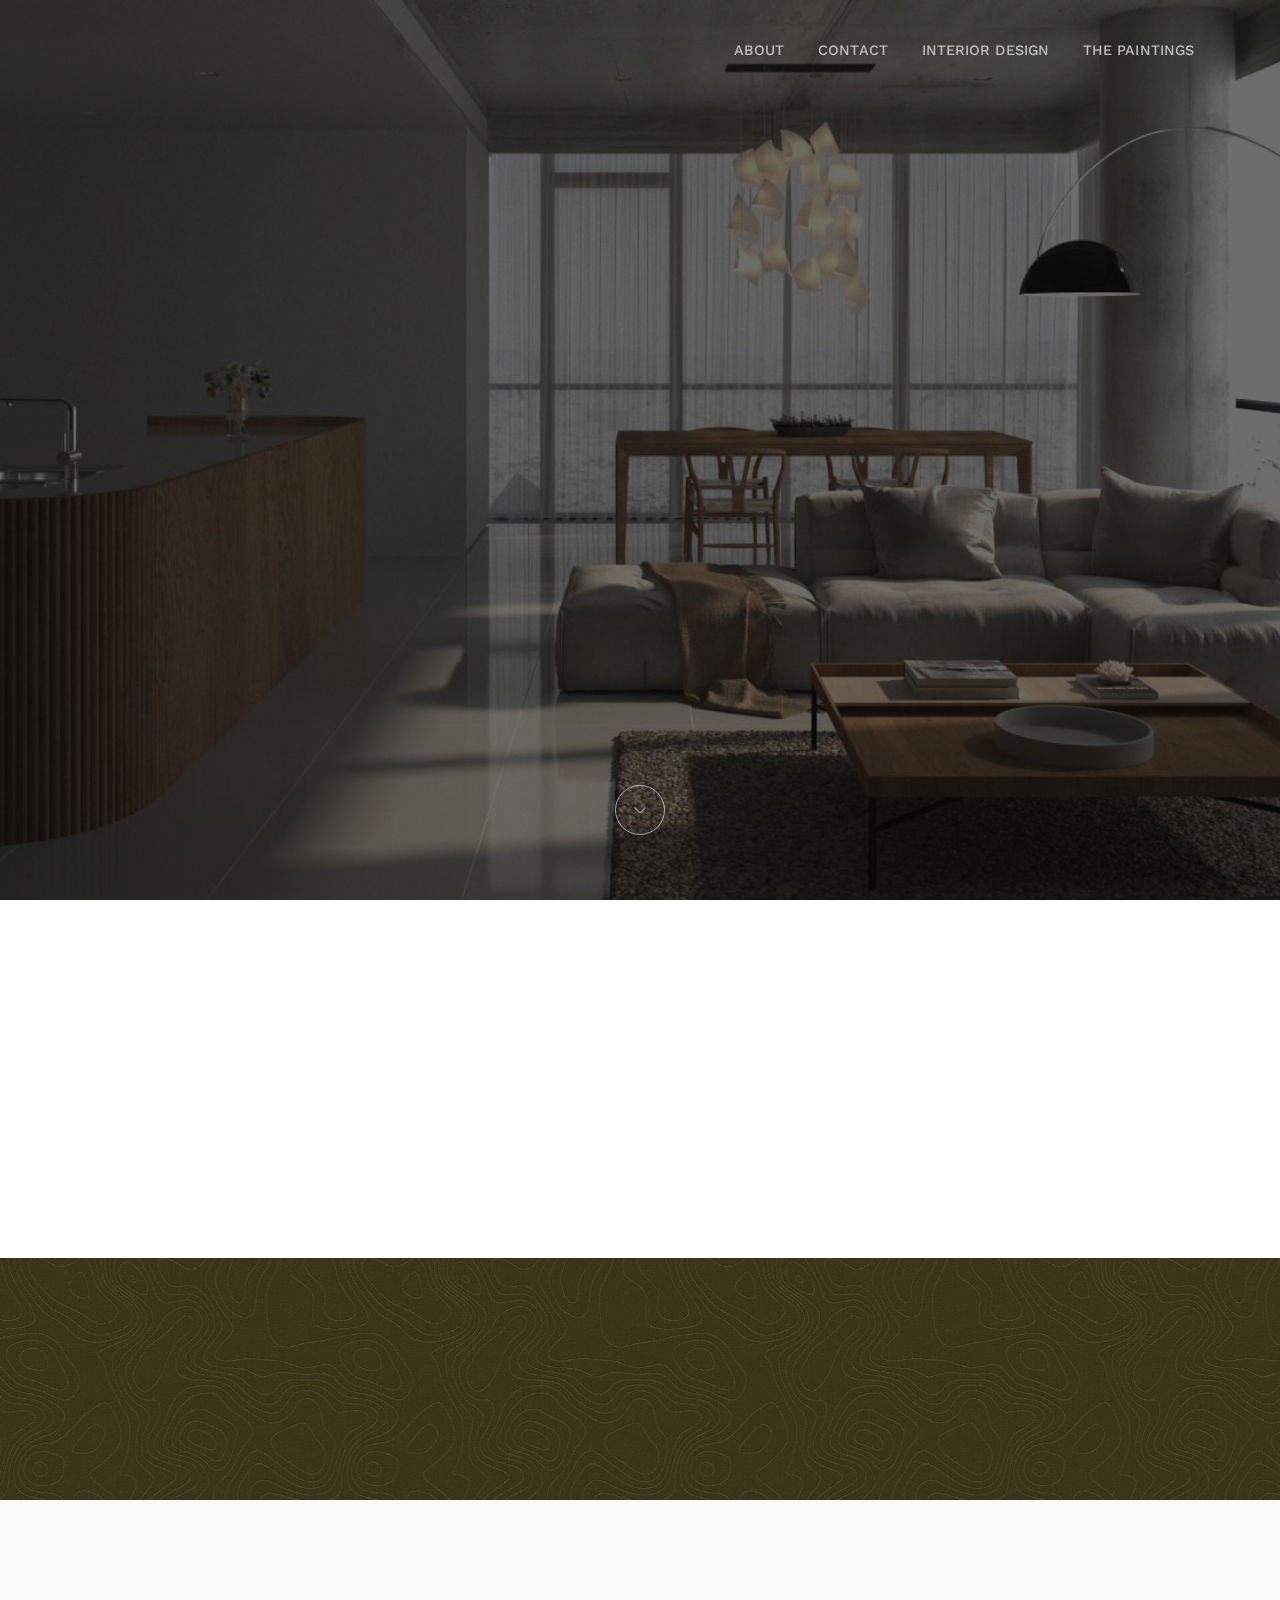
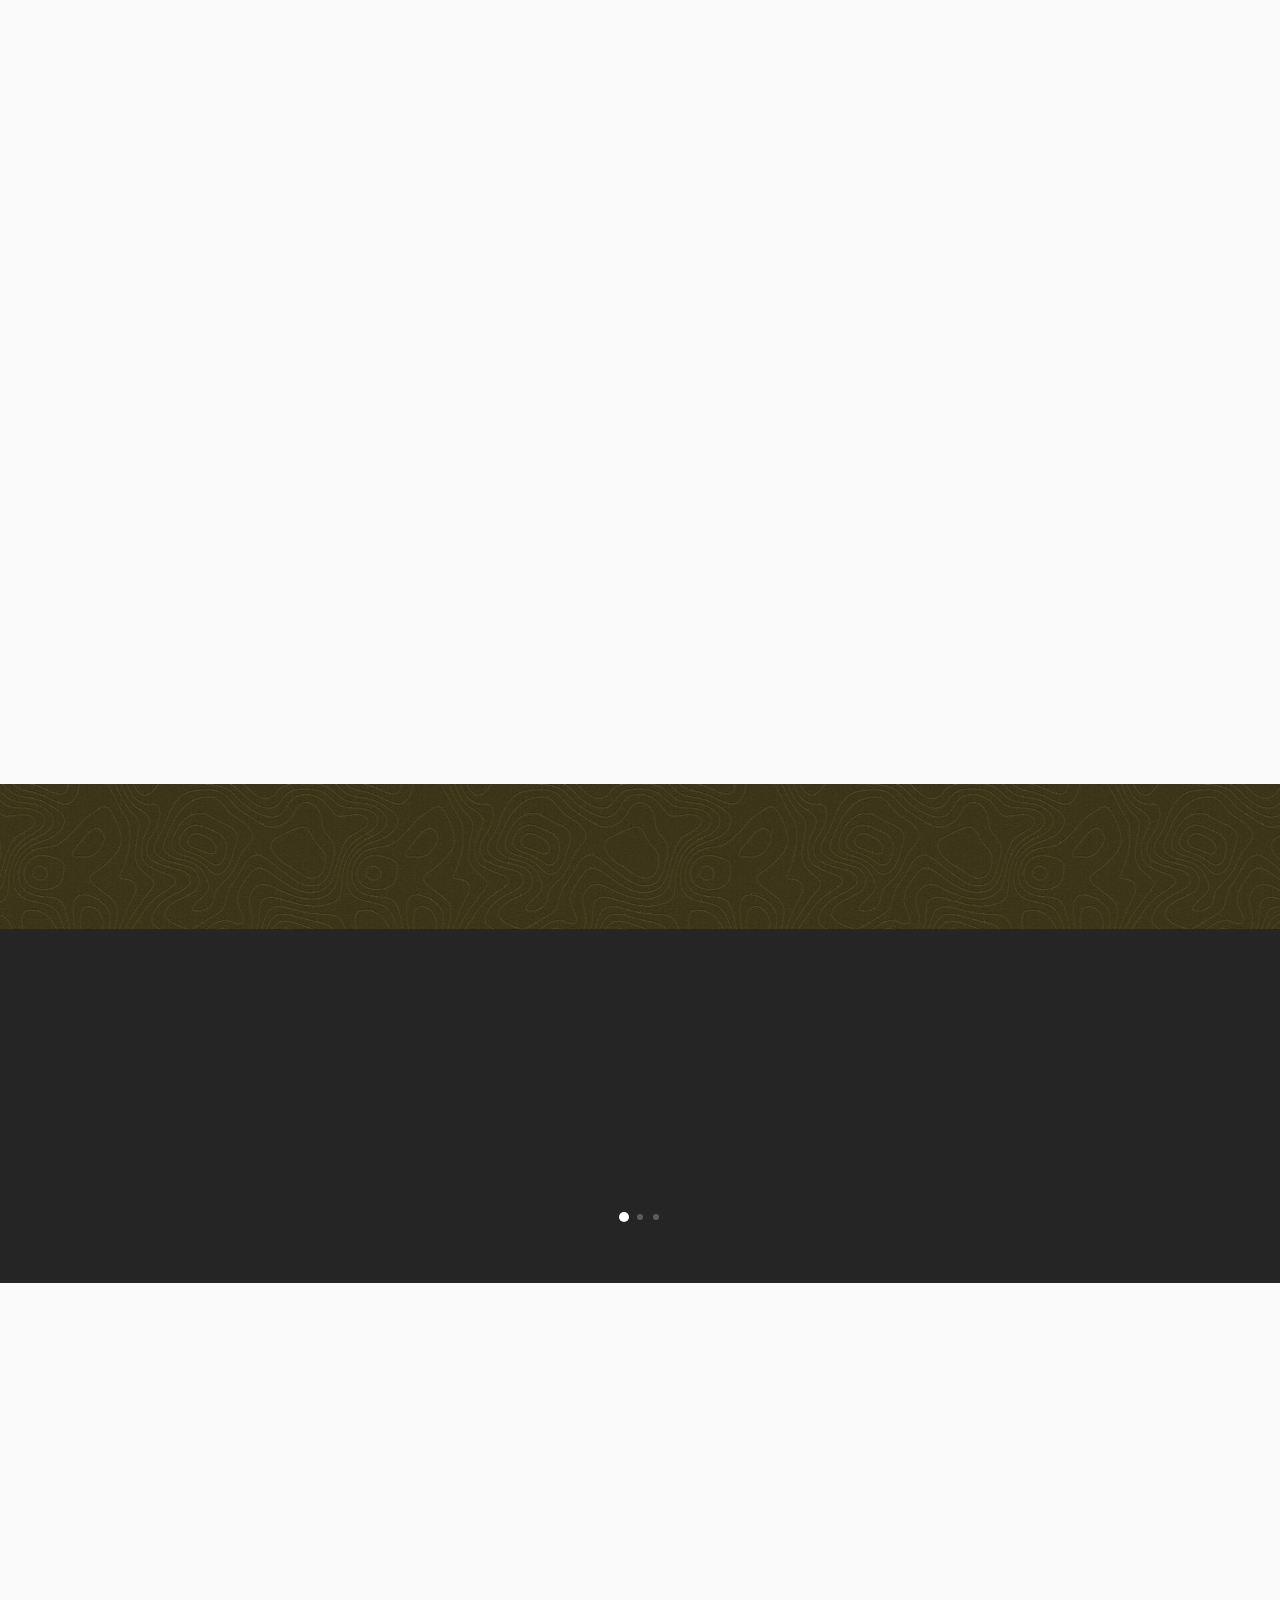
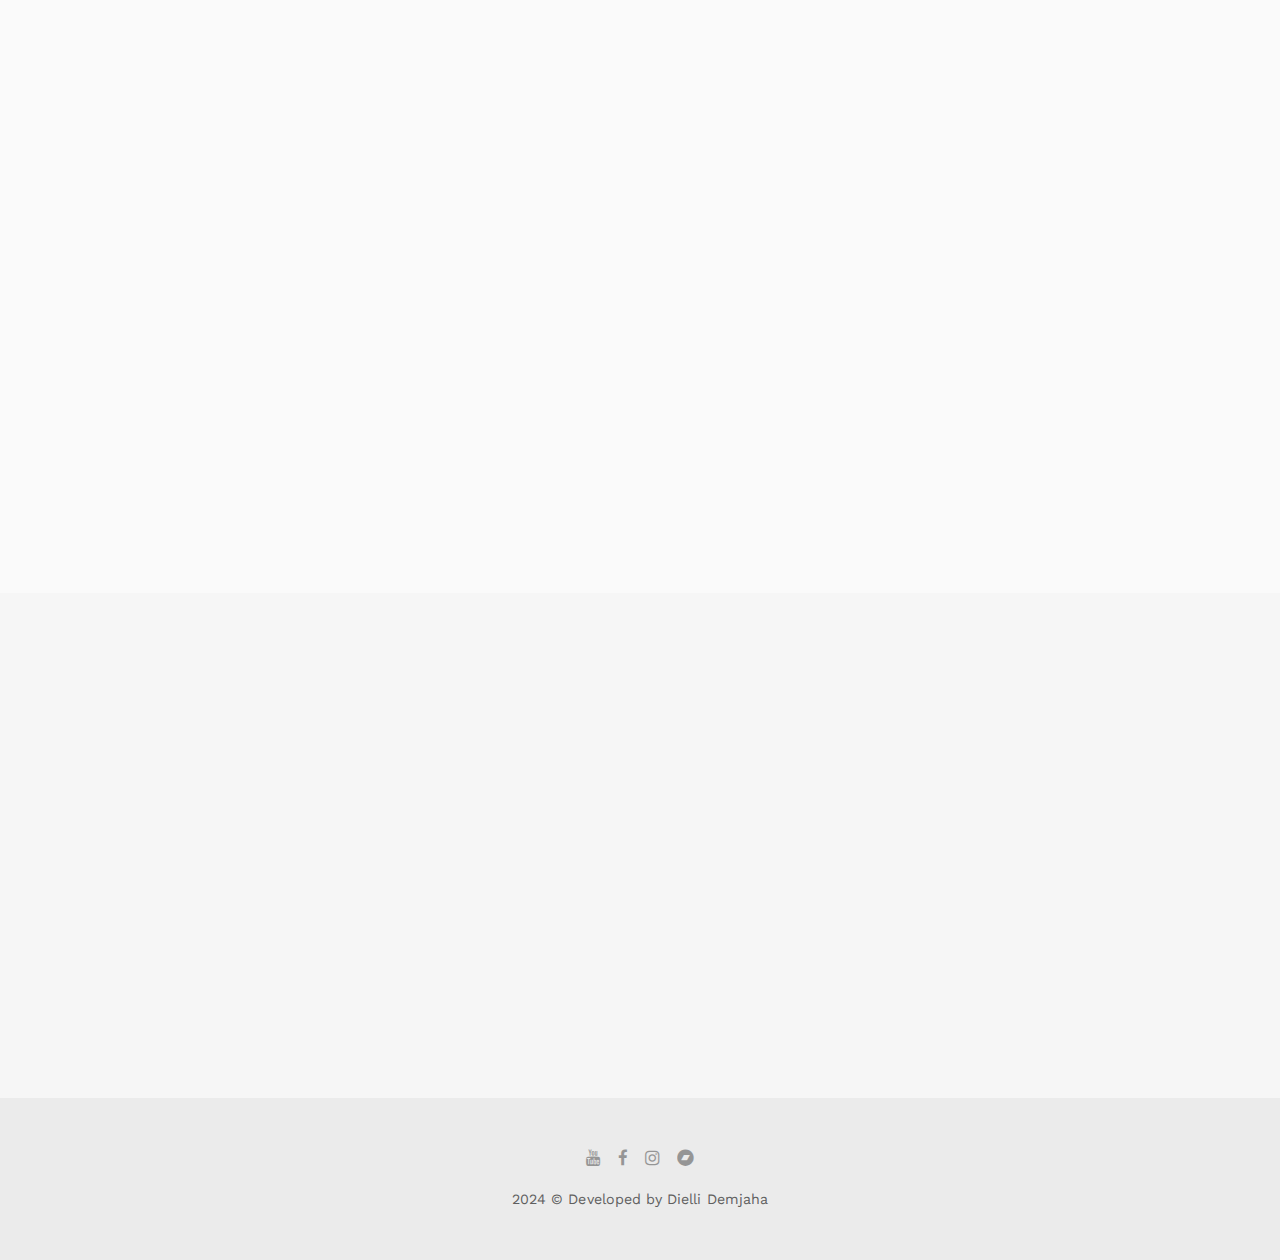
==== commit 8891043b: "second initial phase of website" ====
--- a/index.html
+++ b/index.html
@@ -16,7 +16,7 @@
     <meta charset="utf-8">
     <meta http-equiv="X-UA-Compatible" content="IE=edge">
 
-    <title>Albin Kllokoqi | Album Website</title>
+    <title>Mirejeta Simitciu Website</title>
 
     <meta name="description" content="Albin Kllokoqi - Personal Music Website">
     <meta name="keywords" content="Albin, Kllokoqi, Albin Kllokoqi, Music, Music Album">
@@ -68,10 +68,10 @@
                             <a href="index.html#contact">Contact</a>
                         </li>
                         <li>
-                            <a href="portfolio.html">Music Albums</a>
+                            <a href="interior-design.html">Interior Design</a>
                         </li>
                         <li>
-                            <a href="blog.html">Music Blog</a>
+                            <a href="blog.html">The Paintings</a>
                         </li>
                     </ul>
 
@@ -171,7 +171,7 @@
                         </h1>
                     <div class="center-content">
 
-                        <a href="https://www.bandcamp.com/"><div class="btn-success"><i class="fa-brands fa-youtube"></i> Whatch on Youtube</div></a>
+                        <a href="https://www.youtube.com/"><div class="btn-success"><i class="fa-brands fa-youtube"></i> Whatch on Youtube</div></a>
                     </div>
 
 
@@ -208,10 +208,10 @@
                     <div class="col-lg-8 offset-lg-2 text-xs-center">
                         <div class="nk-gap-4 mt-9"></div>
 
-                        <h2 class="display-4" data-aos="zoom-in-down">About Interioreverywhere</h2>
-                        <div class="nk-gap mnt-5"></div>
-
-                        <p>InteriorEverywhere is the artistic name of architect Mirejete Simitciu Demjaha. InteriorEverywhere aims to touch hearts and be a new inclusive, acceptable and high artistic taste of renders and paintings as well.</p>
+                        <h2 class="display-4" data-aos="fade-right">About </h2>
+                        <div class="nk-gap mnt-5" ></div>
+
+                        <p data-aos="fade-right">Interioreverywhere is the artistic name of architect Mirejete Simitciu Demjaha. InteriorEverywhere aims to touch hearts and be a new inclusive, acceptable and high artistic taste of renders and paintings as well.</p>
 
                         <!-- <img src="assets/images/about-me-signature.png" alt="" class="nk-img-fit"> -->
 
@@ -229,7 +229,7 @@
             <div class="container">
                 <div class="row vertical-gap">
                     <div class="col-md-6 col-lg-3">
-                        <div class="nk-ibox-1">
+                        <div class="nk-ibox-1" data-aos="fade-up">
                             <div class="nk-ibox-icon">
                                 <span class="pe-7s-portfolio"></span>
                             </div>
@@ -240,7 +240,7 @@
                         </div>
                     </div>
                     <div class="col-md-6 col-lg-3">
-                        <div class="nk-ibox-1">
+                        <div class="nk-ibox-1" data-aos="fade-up">
                             <div class="nk-ibox-icon">
                                 <span class="pe-7s-clock"></span>
                             </div>
@@ -251,7 +251,7 @@
                         </div>
                     </div>
                     <div class="col-md-6 col-lg-3">
-                        <div class="nk-ibox-1">
+                        <div class="nk-ibox-1" data-aos="fade-up">
                             <div class="nk-ibox-icon">
                                 <span class="pe-7s-star"></span>
                             </div>
@@ -262,7 +262,7 @@
                         </div>
                     </div>
                     <div class="col-md-6 col-lg-3">
-                        <div class="nk-ibox-1">
+                        <div class="nk-ibox-1" data-aos="fade-up">
                             <div class="nk-ibox-icon">
                                 <span class="pe-7s-like"></span>
                             </div>
@@ -282,13 +282,13 @@
          <div class="nk-box bg-gray-1" id="blog">
             <div class="nk-gap-4 mt-5"></div>
 
-            <h2 class="text-xs-center display-4" data-aos="zoom-in-down">The Renders</h2>
+            <h2 class="text-xs-center display-4" data-aos="fade-right">Interior Design</h2>
 
             <div class="nk-gap mnt-6"></div>
             <div class="container">
                 <div class="row">
                     <div class="col-lg-8 offset-lg-2">
-                        <div class="text-xs-center">Here she shares her renders and more. Here you'll find renders and her creative process.
+                        <div class="text-xs-center" data-aos="fade-right">Here she shares her renders and more. Here you'll find renders and her creative process.
                         </div>
                     </div>
                 </div>
@@ -297,7 +297,7 @@
             <div class="nk-gap-2 mt-12"></div>
             <div class="container">
                 <!-- START: Carousel -->
-                <div class="nk-carousel-2 nk-carousel-x2 nk-carousel-no-margin nk-carousel-all-visible nk-blog-isotope" data-dots="true">
+                <div class="nk-carousel-2 nk-carousel-x2 nk-carousel-no-margin nk-carousel-all-visible nk-blog-isotope" data-dots="true" data-aos="fade-right">
                     <div class="nk-carousel-inner">
 
 
@@ -632,7 +632,7 @@
                     <div class="nk-carousel-inner"> 
                         <div>
                             <div>
-                                <blockquote class="nk-blockquote-style-1 text-white">
+                                <blockquote class="nk-blockquote-style-1 text-white" data-aos="fade-up">
                                     <p>Outstanding job and exceeded all expectations. It was a pleasure to work with them on a sizable first project and am looking forward to start the next one asap.</p>
                                     <cite>Janet Tower</cite>
                                 </blockquote>
@@ -641,7 +641,7 @@
                         </div>
                         <div>
                             <div>
-                                <blockquote class="nk-blockquote-style-1 text-white">
+                                <blockquote class="nk-blockquote-style-1 text-white" data-aos="fade-up">
                                     <p>It was a pleasure to listen with them on a sizable first project and am looking forward for more collaborations!</p>
                                     <cite>Michael Hopkins</cite>
                                 </blockquote>
@@ -650,7 +650,7 @@
                         </div>
                         <div>
                             <div>
-                                <blockquote class="nk-blockquote-style-1 text-white">
+                                <blockquote class="nk-blockquote-style-1 text-white" data-aos="fade-up">
                                     <p>Awesome music and great Artist. Its great to work with Albin Kllokoqi and am looking forward to meeting him again!</p>
                                     <cite>Steve Josh</cite>
                                 </blockquote>
@@ -736,13 +736,13 @@
         <div class="nk-box bg-gray-1" id="blog">
             <div class="nk-gap-4 mt-5"></div>
 
-            <h2 class="text-xs-center display-4" data-aos="zoom-in-down">The Paintings</h2>
+            <h2 class="text-xs-center display-4" data-aos="fade-right">The Paintings</h2>
 
             <div class="nk-gap mnt-6"></div>
             <div class="container">
                 <div class="row">
                     <div class="col-lg-8 offset-lg-2">
-                        <div class="text-xs-center">Welcome to Interior Everywhere Paintings showcase, where she shares his passion for paintings and more. Here you'll find paintings and her creative process.
+                        <div class="text-xs-center" data-aos="fade-right">Welcome to Interior Everywhere Paintings showcase, where she shares his passion for paintings and more. Here you'll find paintings and her creative process.
                         </div>
                     </div>
                 </div>
@@ -751,7 +751,7 @@
             <div class="nk-gap-2 mt-12"></div>
             <div class="container">
                 <!-- START: Carousel -->
-                <div class="nk-carousel-2 nk-carousel-x2 nk-carousel-no-margin nk-carousel-all-visible nk-blog-isotope" data-dots="true">
+                <div class="nk-carousel-2 nk-carousel-x2 nk-carousel-no-margin nk-carousel-all-visible nk-blog-isotope" data-dots="true" data-aos="fade-right">
                     <div class="nk-carousel-inner">
 
 
@@ -913,12 +913,12 @@
             <div class="row vertical-gap">
                 <div class="col-lg-12">
                     <!-- START: Info -->
-                    <h2 class="text-xs-center display-4" data-aos="zoom-in-down">Contact Info</h2>
+                    <h2 class="text-xs-center display-4" data-aos="fade-right">Contact Info</h2>
                     <div class="nk-gap mnt-3"></div>
 
-                    <p>We'd love to hear from you! Whether you have questions, feedback, or just want to say hello, feel free to reach out. You can contact Mirejete Simitciu via email or call us. Stay connected and let's keep the creative conversation going!</p>
-
-                    <ul class="nk-contact-info">
+                    <p data-aos="fade-right">We'd love to hear from you! Whether you have questions, feedback, or just want to say hello, feel free to reach out. You can contact Mirejete Simitciu via email or call us. Stay connected and let's keep the creative conversation going!</p>
+
+                    <ul class="nk-contact-info" data-aos="fade-right">
                         <li>
                             <strong>Address:</strong> Prishtine, Kosovo RKS 10000</li>
                         <li>
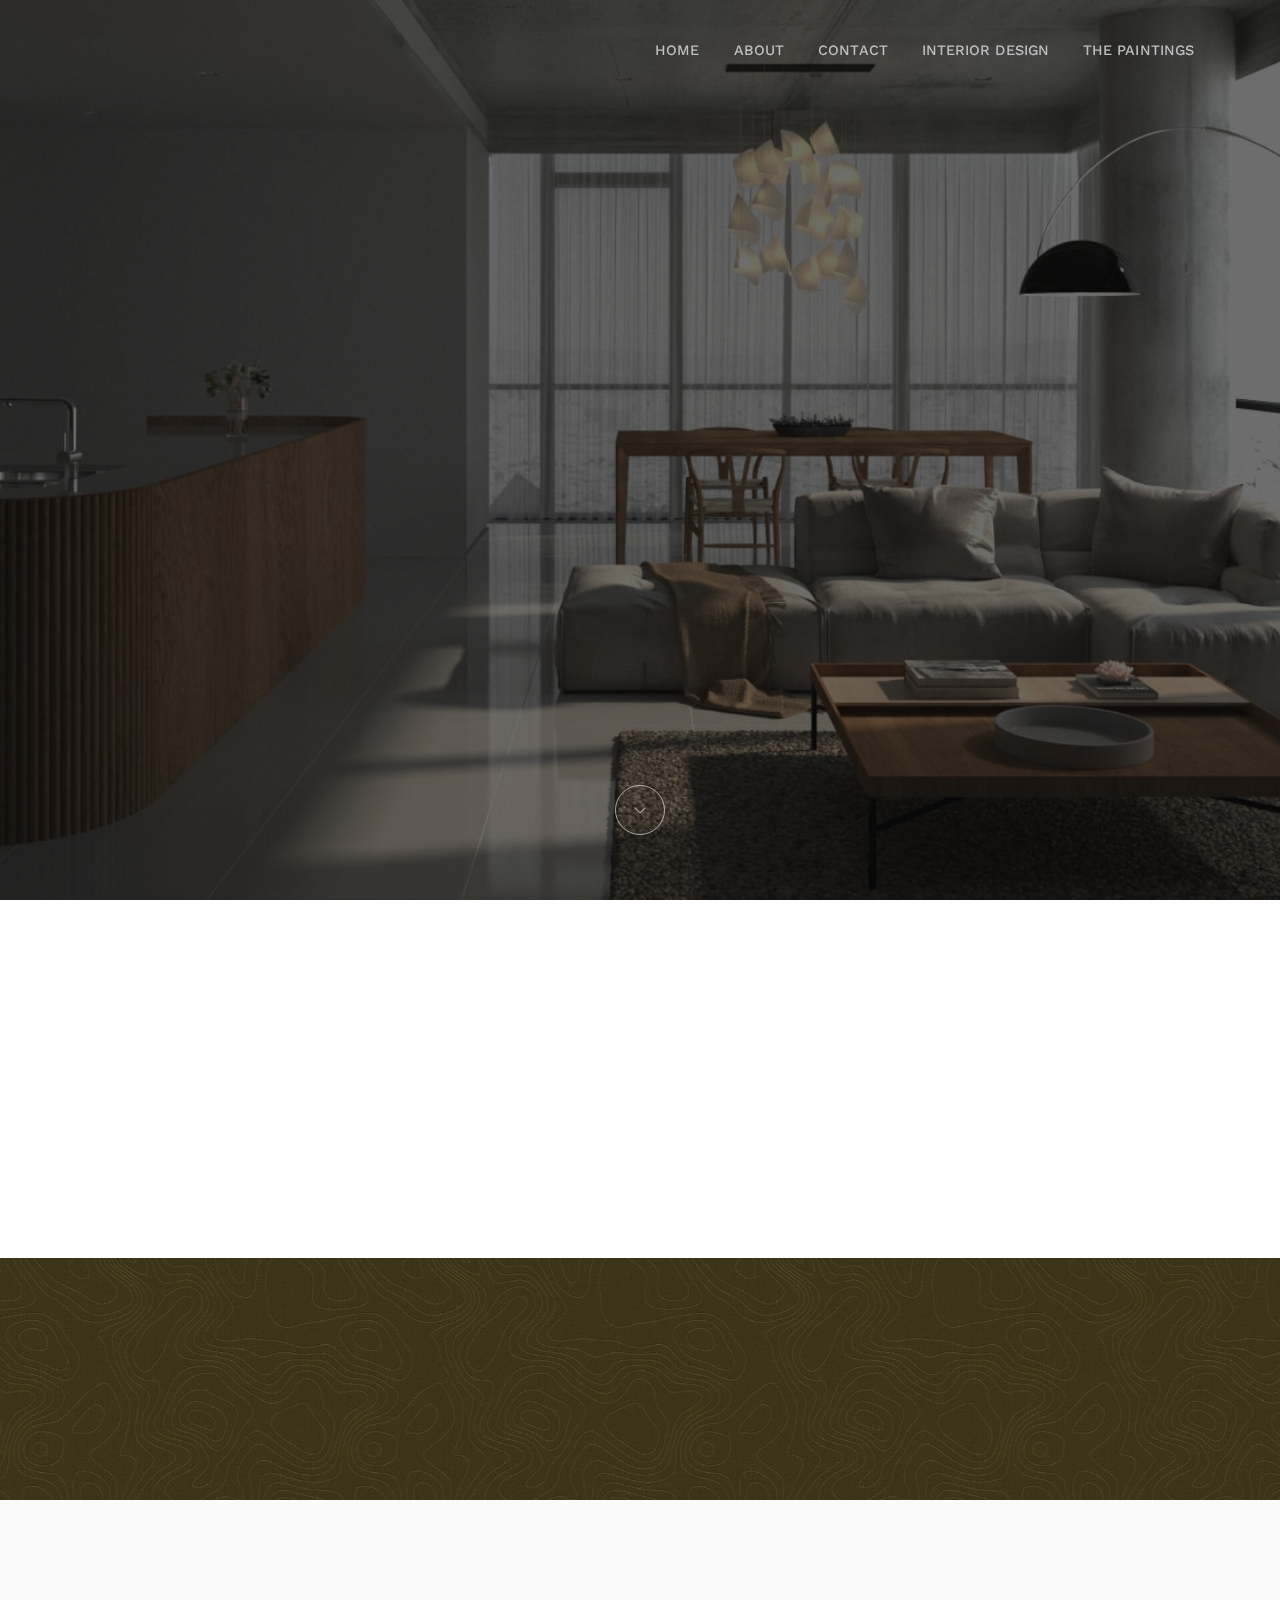
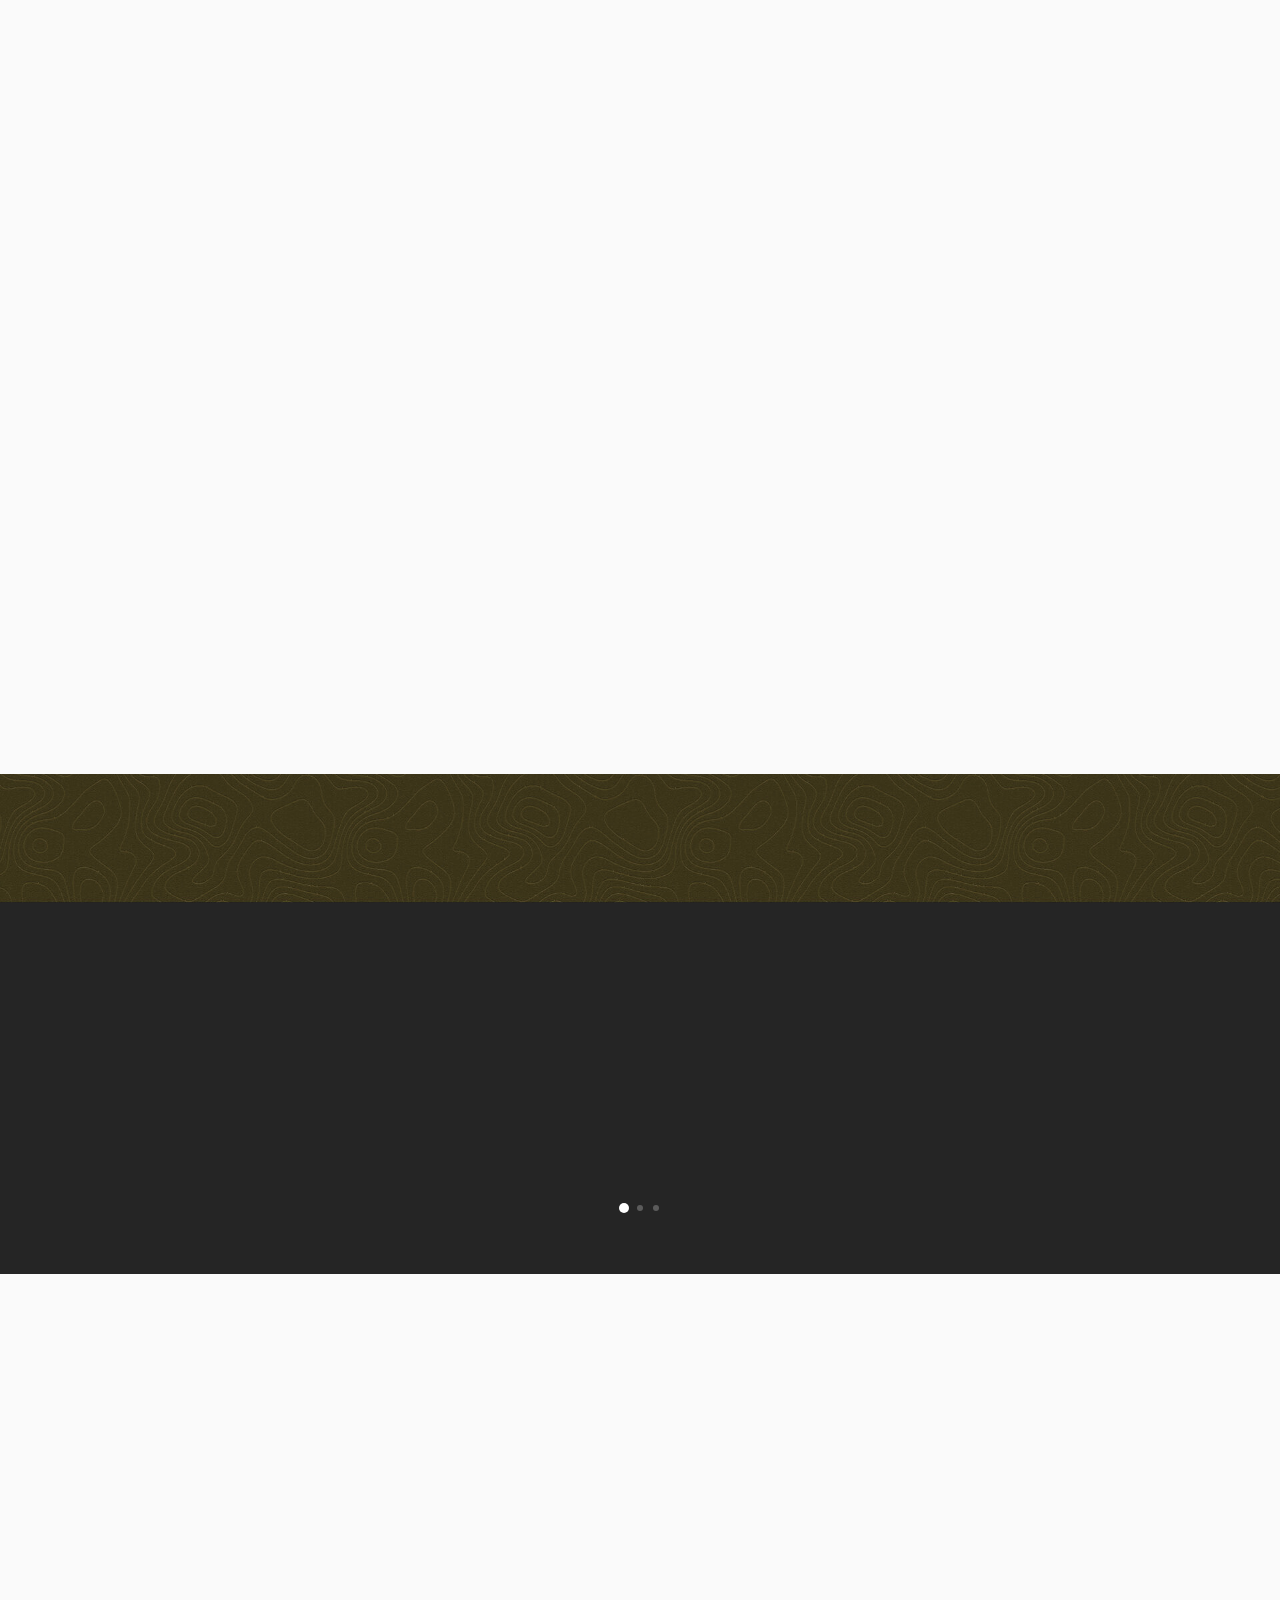
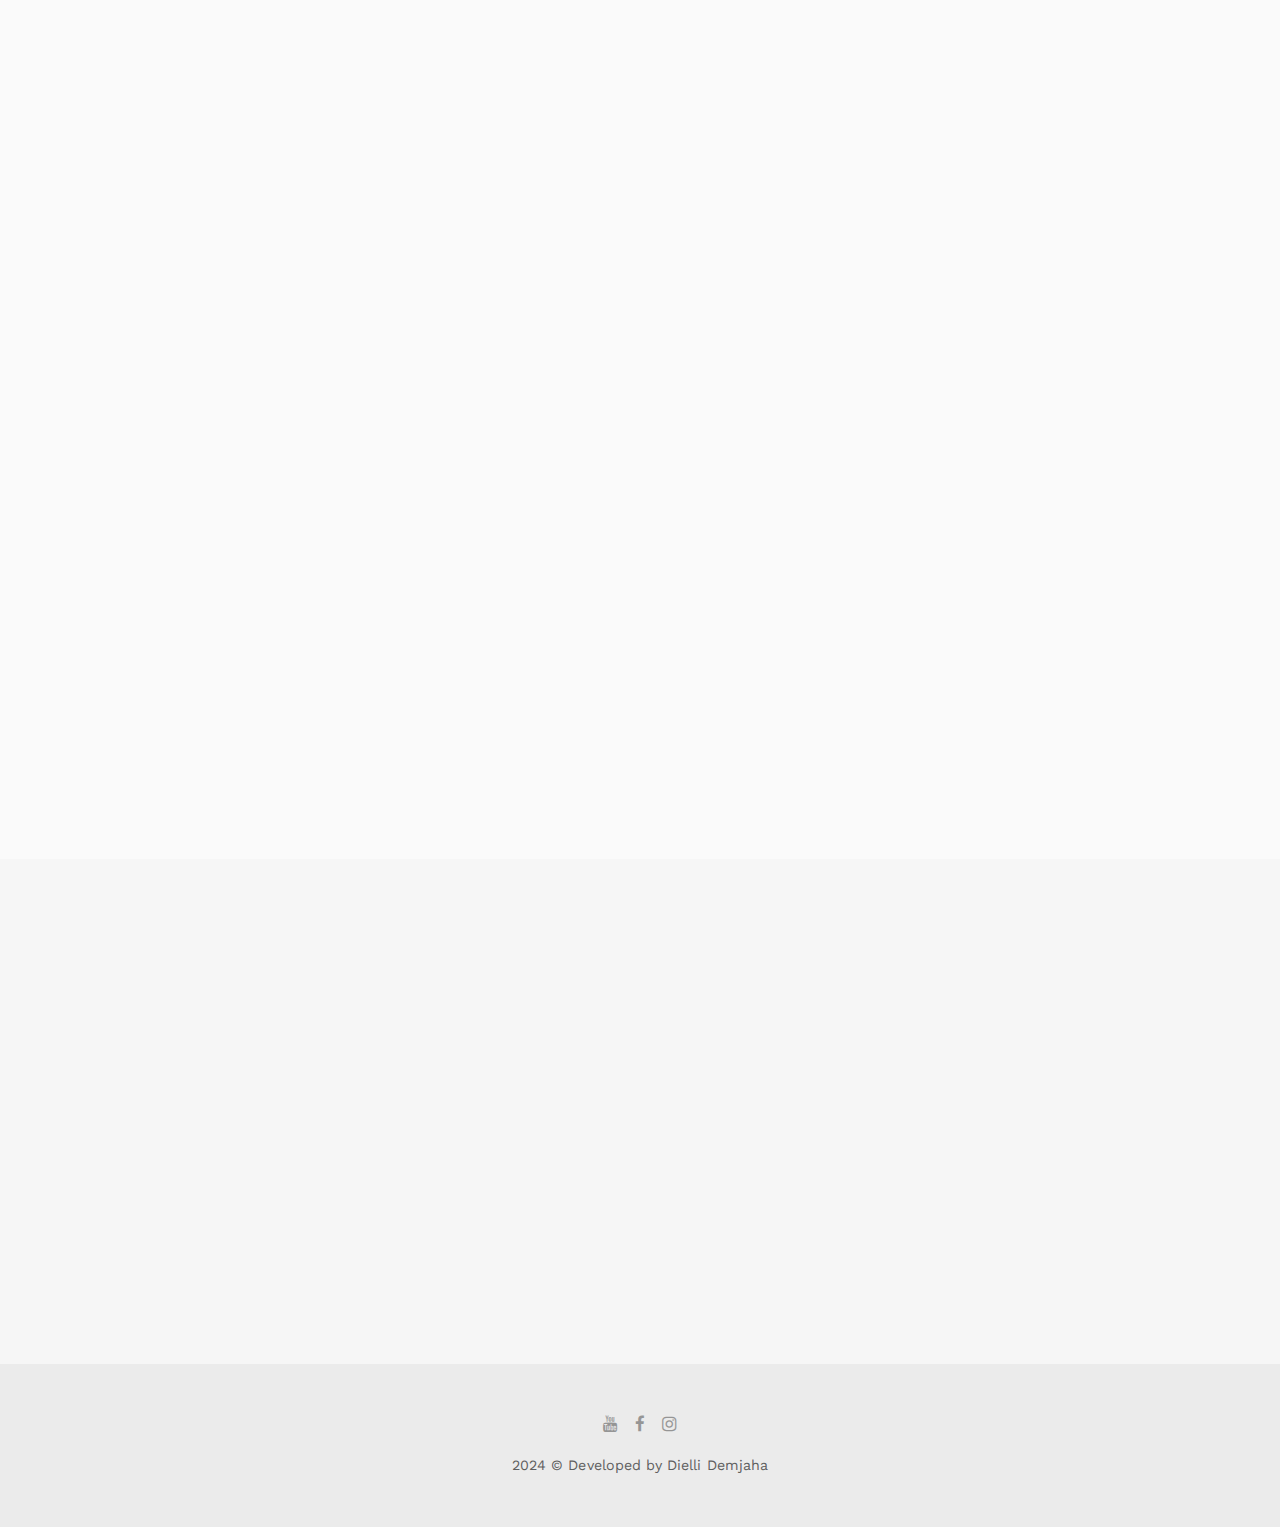
==== commit c797c8a6: "added images and some other fixes" ====
--- a/index.html
+++ b/index.html
@@ -61,6 +61,9 @@
                     </a>
 
                     <ul class="nk-nav nk-nav-right hidden-md-down" data-nav-mobile="#nk-nav-mobile">
+                        <li>
+                            <a href="index.html">Home</a>
+                        </li>
                         <li>
                             <a href="index.html#about">About</a>
                         </li>
@@ -167,7 +170,7 @@
 
                         <h1 class="nk-title display-3 text-white">I am about to change the way
                             <br>
-                            <em class="fw-400">you make art</em>
+                            <em class="fw-400">you make Interior and Art</em>
                         </h1>
                     <div class="center-content">
 
@@ -307,9 +310,9 @@
                                     <div class="nk-blog-post">
                                         <div class="nk-post-thumb">
                                             <a href="blog-single.html">
-                                                <img src="assets/images/post-1-mid.jpg" alt="" class="nk-img-stretch">
+                                                <img src="assets/images/interior1.jpg" alt="" class="nk-img-stretch">
                                             </a>
-                                            <div class="nk-post-category"><a href="#">Render</a></div>
+                                            <div class="nk-post-category"><a href="#">Interior</a></div>
                                         </div>
                                         <h2 class="nk-post-title h4"><a href="blog-single.html">Render one</a></h2>
 
@@ -336,9 +339,9 @@
                                     <div class="nk-blog-post">
                                         <div class="nk-post-thumb">
                                             <a href="blog-single.html">
-                                                <img src="assets/images/post-3-mid.jpg" alt="" class="nk-img-stretch">
+                                                <img src="assets/images/interior2.jpg" alt="" class="nk-img-stretch">
                                             </a>
-                                            <div class="nk-post-category"><a href="#">Render</a></div>
+                                            <div class="nk-post-category"><a href="#">Interior</a></div>
                                         </div>
                                         <h2 class="nk-post-title h4"><a href="blog-single.html">Render one</a></h2>
 
@@ -364,9 +367,9 @@
                                     <div class="nk-blog-post">
                                         <div class="nk-post-thumb">
                                             <a href="blog-single.html">
-                                                <img src="assets/images/post-4-mid.jpg" alt="" class="nk-img-stretch">
+                                                <img src="assets/images/interior3.jpg" alt="" class="nk-img-stretch">
                                             </a>
-                                            <div class="nk-post-category"><a href="#">Render</a></div>
+                                            <div class="nk-post-category"><a href="#">Interior</a></div>
                                         </div>
                                         <h2 class="nk-post-title h4"><a href="blog-single.html">Render one</a></h2>
 
@@ -392,9 +395,9 @@
                                     <div class="nk-blog-post">
                                         <div class="nk-post-thumb">
                                             <a href="blog-single.html">
-                                                <img src="assets/images/post-5-mid.jpg" alt="" class="nk-img-stretch">
+                                                <img src="assets/images/interior1.jpg" alt="" class="nk-img-stretch">
                                             </a>
-                                            <div class="nk-post-category"><a href="#">Render</a></div>
+                                            <div class="nk-post-category"><a href="#">Interior</a></div>
                                         </div>
                                         <h2 class="nk-post-title h4"><a href="blog-single.html">Render one</a></h2>
 
@@ -421,9 +424,9 @@
                                     <div class="nk-blog-post">
                                         <div class="nk-post-thumb">
                                             <a href="blog-single.html">
-                                                <img src="assets/images/post-6-mid.jpg" alt="" class="nk-img-stretch">
+                                                <img src="assets/images/interior2.jpg" alt="" class="nk-img-stretch">
                                             </a>
-                                            <div class="nk-post-category"><a href="#">Render</a></div>
+                                            <div class="nk-post-category"><a href="#">Interior</a></div>
                                         </div>
                                         <h2 class="nk-post-title h4"><a href="blog-single.html">Render one</a></h2>
 
@@ -761,7 +764,7 @@
                                     <div class="nk-blog-post">
                                         <div class="nk-post-thumb">
                                             <a href="blog-single.html">
-                                                <img src="assets/images/post-1-mid.jpg" alt="" class="nk-img-stretch">
+                                                <img src="assets/images/painting1.jpg" alt="" class="nk-img-stretch">
                                             </a>
                                             <div class="nk-post-category"><a href="#">Painting</a></div>
                                         </div>
@@ -790,7 +793,7 @@
                                     <div class="nk-blog-post">
                                         <div class="nk-post-thumb">
                                             <a href="blog-single.html">
-                                                <img src="assets/images/post-3-mid.jpg" alt="" class="nk-img-stretch">
+                                                <img src="assets/images/painting2.jpg" alt="" class="nk-img-stretch">
                                             </a>
                                             <div class="nk-post-category"><a href="#">Painting</a></div>
                                         </div>
@@ -819,7 +822,7 @@
                                     <div class="nk-blog-post">
                                         <div class="nk-post-thumb">
                                             <a href="blog-single.html">
-                                                <img src="assets/images/post-4-mid.jpg" alt="" class="nk-img-stretch">
+                                                <img src="assets/images/painting3.jpg" alt="" class="nk-img-stretch">
                                             </a>
                                             <div class="nk-post-category"><a href="#">Painting</a></div>
                                         </div>
@@ -848,7 +851,7 @@
                                     <div class="nk-blog-post">
                                         <div class="nk-post-thumb">
                                             <a href="blog-single.html">
-                                                <img src="assets/images/post-5-mid.jpg" alt="" class="nk-img-stretch">
+                                                <img src="assets/images/painting1.jpg" alt="" class="nk-img-stretch">
                                             </a>
                                             <div class="nk-post-category"><a href="#">Painting</a></div>
                                         </div>
@@ -877,7 +880,7 @@
                                     <div class="nk-blog-post">
                                         <div class="nk-post-thumb">
                                             <a href="blog-single.html">
-                                                <img src="assets/images/post-6-mid.jpg" alt="" class="nk-img-stretch">
+                                                <img src="assets/images/painting2.jpg" alt="" class="nk-img-stretch">
                                             </a>
                                             <div class="nk-post-category"><a href="#">Painting</a></div>
                                         </div>
@@ -976,7 +979,7 @@
                             <li><a href="https://www.facebook.com/"><i class="fa fa-facebook"></i></a></li>
                             <!-- <li><a href="https://dribbble.com/_nK"><i class="fa fa-dribbble"></i></a></li> -->
                             <li><a href="https://www.instagram.com/"><i class="fa fa-instagram"></i></a></li>
-                            <li><a href="https://www.bandcamp.com/"><i class="fa-brands fa-bandcamp"></i></a></li>
+                            <!-- <li><a href="https://www.bandcamp.com/"><i class="fa-brands fa-bandcamp"></i></a></li> -->
                         </ul>
                     </div>
 
--- a/assets/css/combined.css
+++ b/assets/css/combined.css
@@ -467,7 +467,7 @@
 .display-4 {
     font-size: 3.5rem;
     font-weight: 300;
-    background: linear-gradient(45deg,#7a572f, #e39c40, #92330d);
+    background: linear-gradient(45deg,#242424, #9c743f, #92330d);
     -webkit-background-clip: text;
     -webkit-text-fill-color: transparent;
 }
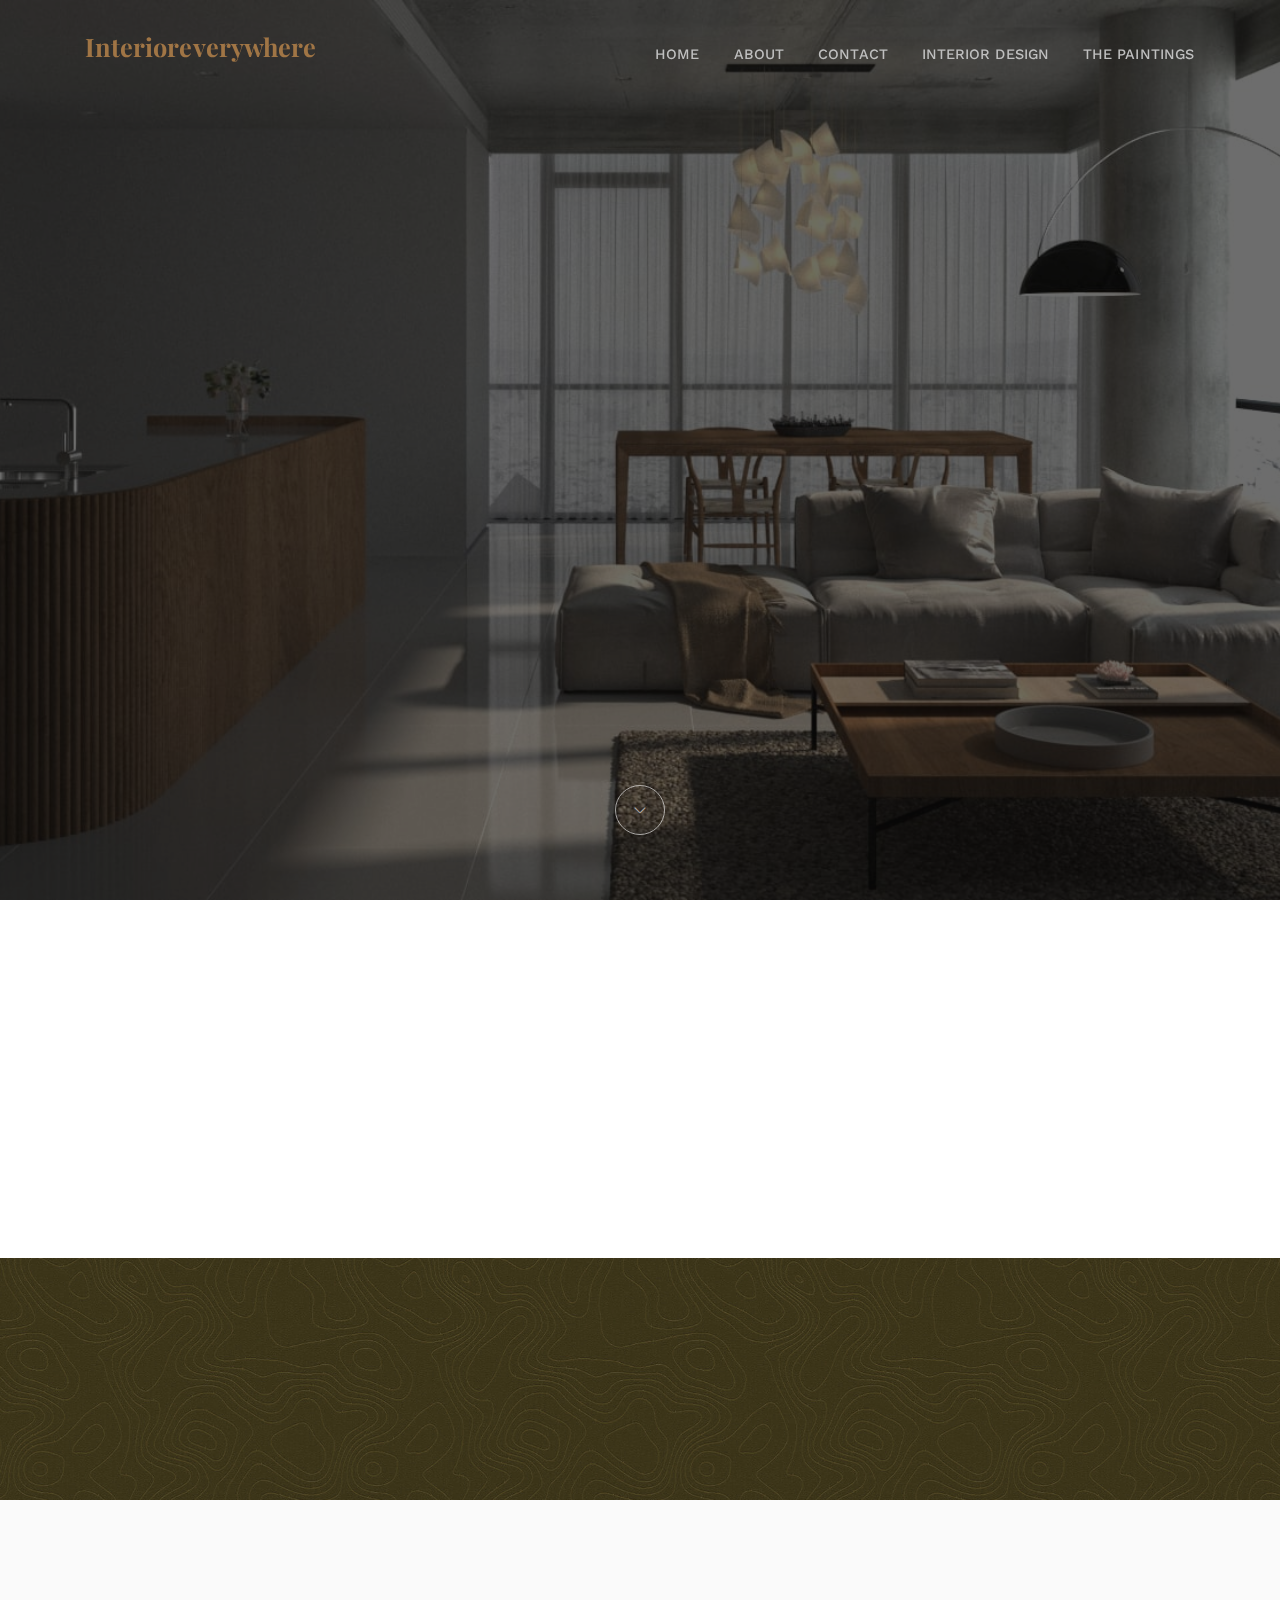
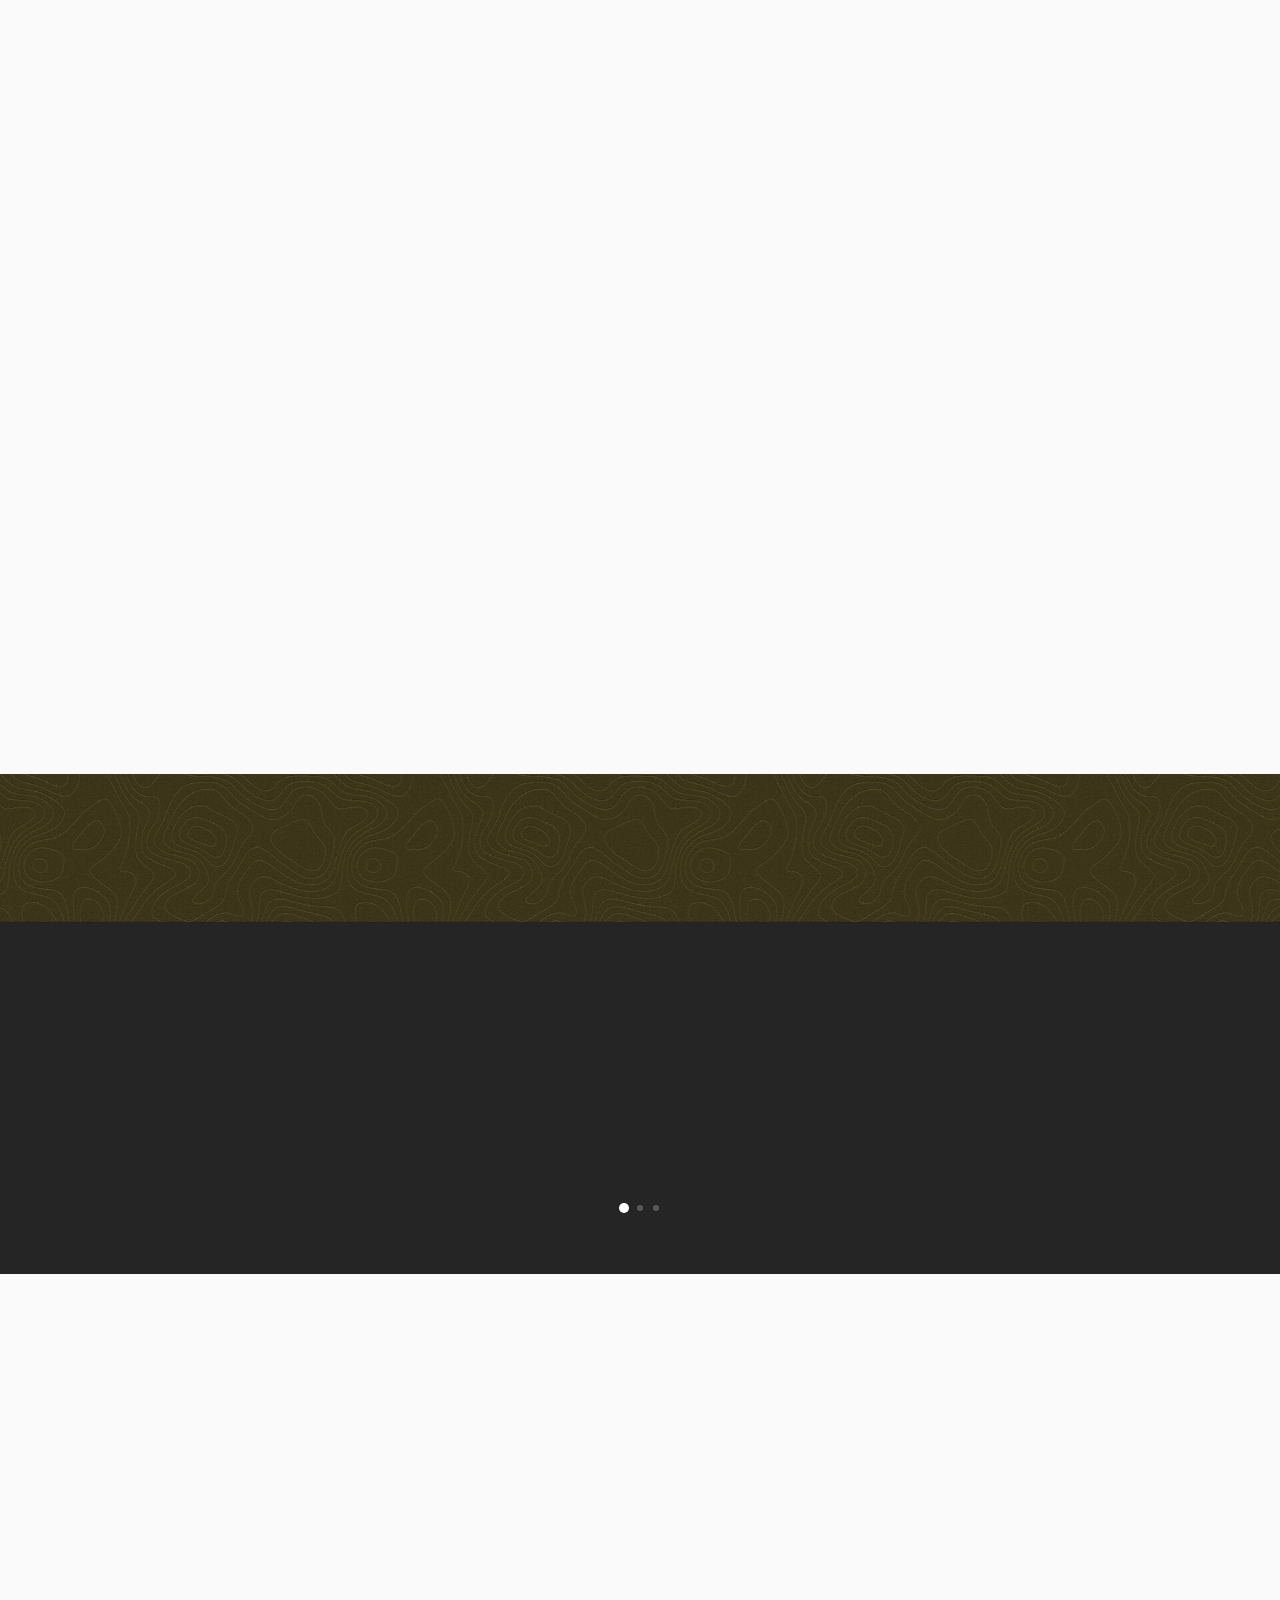
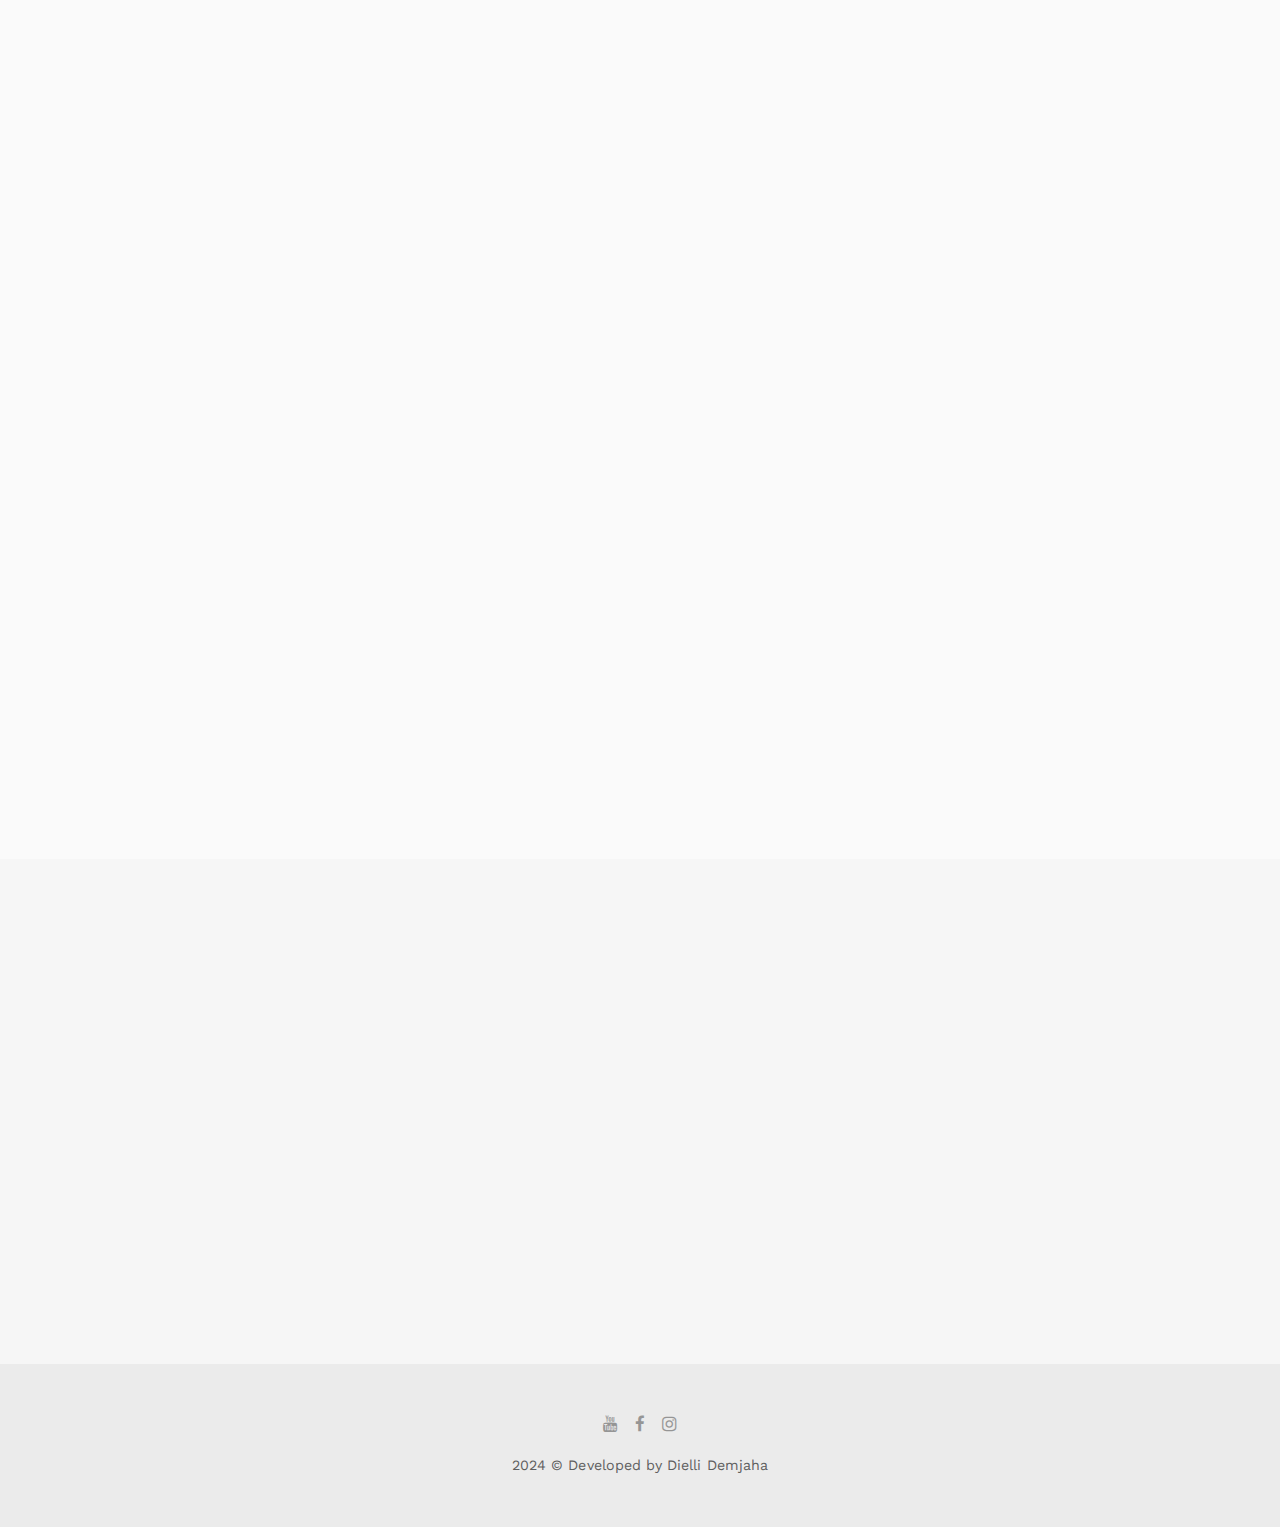
==== commit d9f80731: "the fix in interior design feed" ====
--- a/index.html
+++ b/index.html
@@ -3,7 +3,7 @@
   Name: Snow - Minimal & Clean Portfolio HTML Template
   Version: 1.0.1
   Author: nK, unvab
-  Website: https://www.albinkllokoqi.com/
+  Website: https://www.interioreverywhere.com/
   Purchase: https://nkdev.info
   Support: https://nk.ticksy.com
   License: You must have a valid license purchased only from ThemeForest (the above link) in order to legally use the theme for your project.
@@ -18,8 +18,8 @@
 
     <title>Mirejeta Simitciu Website</title>
 
-    <meta name="description" content="Albin Kllokoqi - Personal Music Website">
-    <meta name="keywords" content="Albin, Kllokoqi, Albin Kllokoqi, Music, Music Album">
+    <meta name="description" content="Mirejeta Simitciu - Personal Artistic Website">
+    <meta name="keywords" content="Mirejeta, Simitciu, Mirejeta Simitciu, Interior, Painting, Wabi sabi">
     <meta name="author" content="Dielli Demjaha">
 
     <link rel="icon" type="image/png" href="assets/images/favicon.png">
@@ -58,6 +58,7 @@
                     <a href="index.html" class="nk-nav-logo">
                         <!-- <img src="assets/images/logo-light.png" alt="" width="150" class="nk-nav-logo-onscroll"> -->
                         <!-- <img src="assets/images/logo.png" alt="" width="150"> -->
+                         <div class="h3" style="color:rgb(160, 117, 69);">Interioreverywhere</div>
                     </a>
 
                     <ul class="nk-nav nk-nav-right hidden-md-down" data-nav-mobile="#nk-nav-mobile">
--- a/assets/css/combined.css
+++ b/assets/css/combined.css
@@ -9402,9 +9402,39 @@
 .nk-blog-isotope .nk-blog-post .nk-post-thumb>a:hover {
     opacity: .6
 }
+.categories-fix {
+    display: flex;
+    flex-wrap: wrap;
+}
+
+.category-1 {
+    background-color: #83573a;
+    text-transform: uppercase;
+    color: #fff;
+    font-size: .8rem;
+    text-decoration: none;
+    font-weight: 500;
+    margin-top: 10px;
+    margin-right: 9px;
+    padding: 8px;
+}
+
+.category-1:hover {
+    background-color: #696969;
+    color: #fff;
+}
+
+.presentation {
+    display: flex;
+    margin: 0px;
+    padding: 0px;
+    text-transform: uppercase;
+}
 
 .nk-blog-isotope .nk-blog-post .nk-post-category a {
-    display: inline-block;
+    position: relative;
+    margin: 25px;
+    /* display: block; */
     background-color: #83573a;
     text-transform: uppercase;
     text-decoration: none;
@@ -9415,14 +9445,16 @@
     bottom: 9px;
     padding: 5.5px 15px;
     min-width: 90px;
-    margin-left: 30px;
+    margin-left: 100px;
     margin-top: 25px;
+    margin-right: auto;
     color: #fff;
     transition: background-color .5s
 }
 
+
 .nk-blog-isotope .nk-blog-post .nk-post-category a:hover {
-    background-color: #393939
+    background-color: #fff;
 }
 
 .nk-blog-isotope .nk-blog-post a+.nk-post-category a {
@@ -9490,7 +9522,7 @@
     font-size: .84rem;
     text-transform: uppercase;
     font-weight: 500;
-    margin-bottom: 17px
+    /* margin-bottom: 17px; */
 }
 
 .nk-blog-isotope-2 .nk-blog-post .nk-post-title {
@@ -9536,7 +9568,7 @@
     color: #171717;
     font-size: .84rem;
     text-transform: uppercase;
-    font-weight: 500
+    font-weight: 500;
 }
 
 .nk-blog-post-single .nk-post-category a,
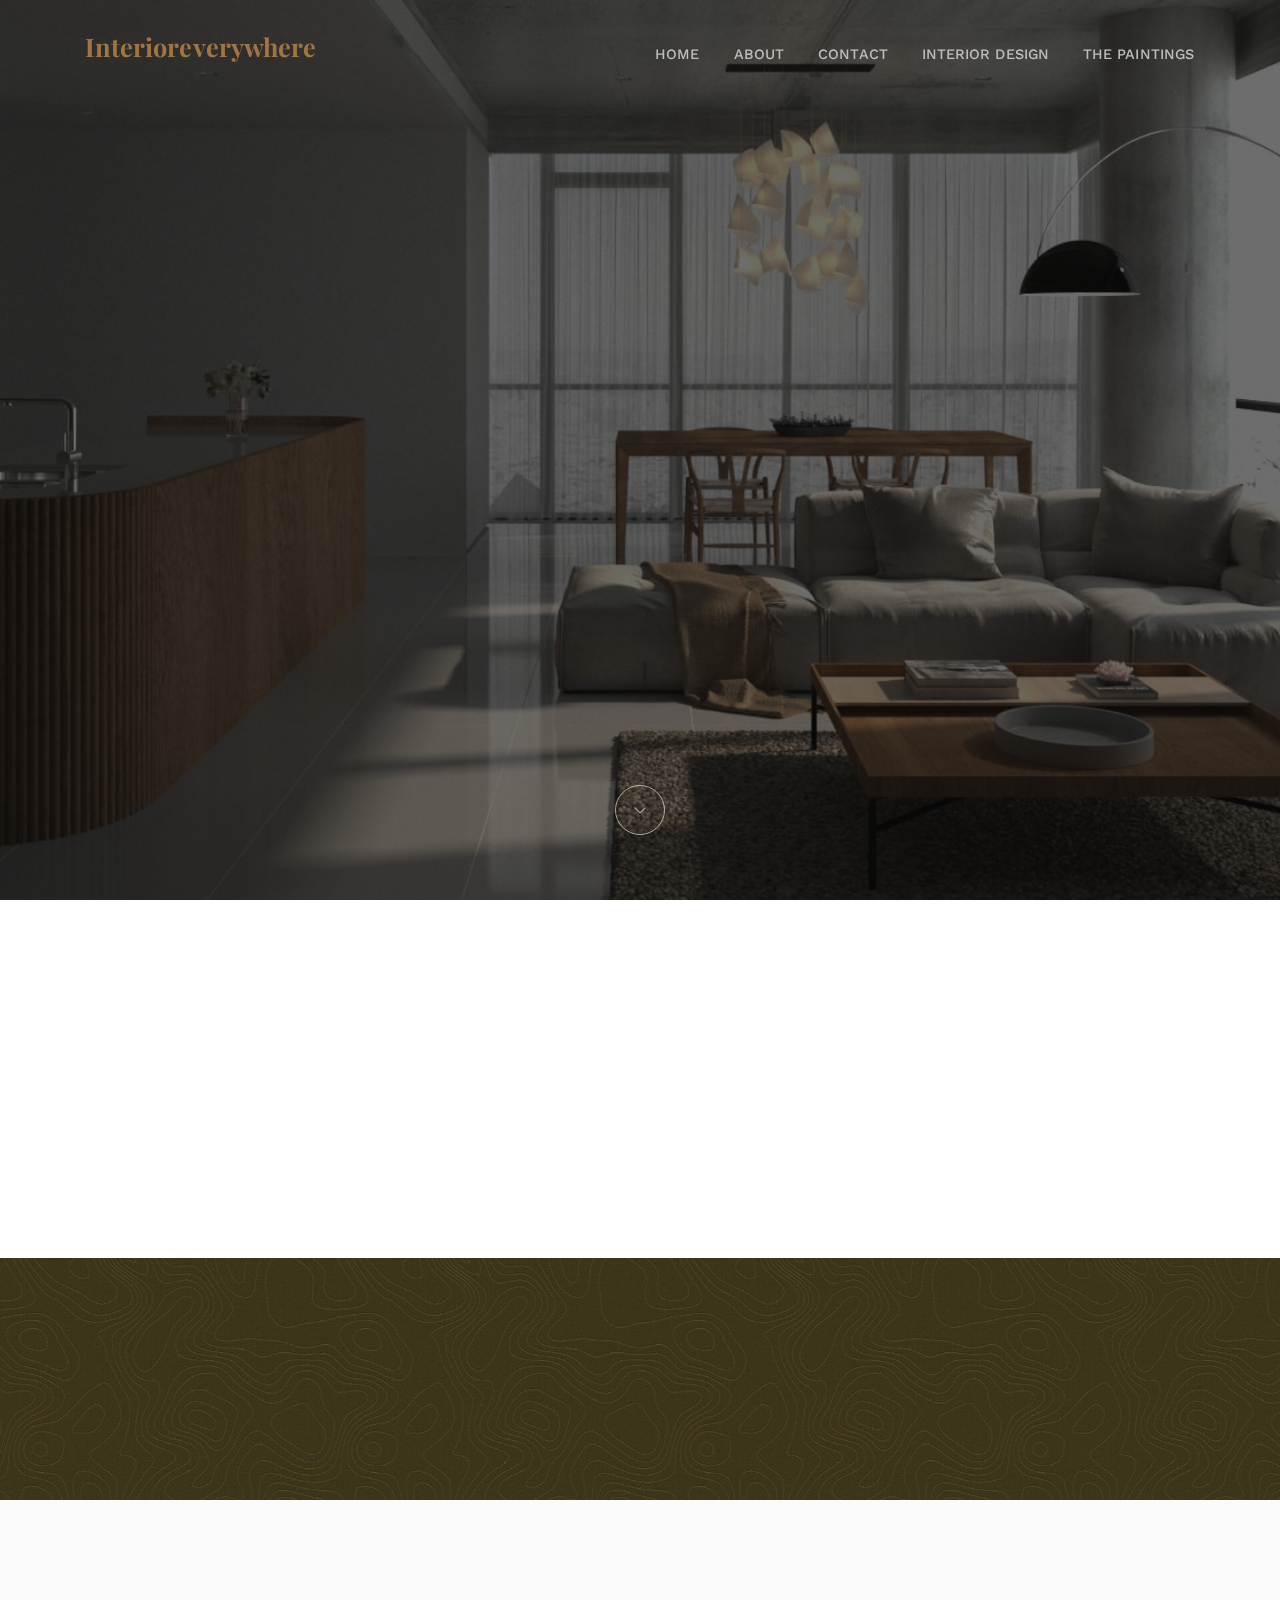
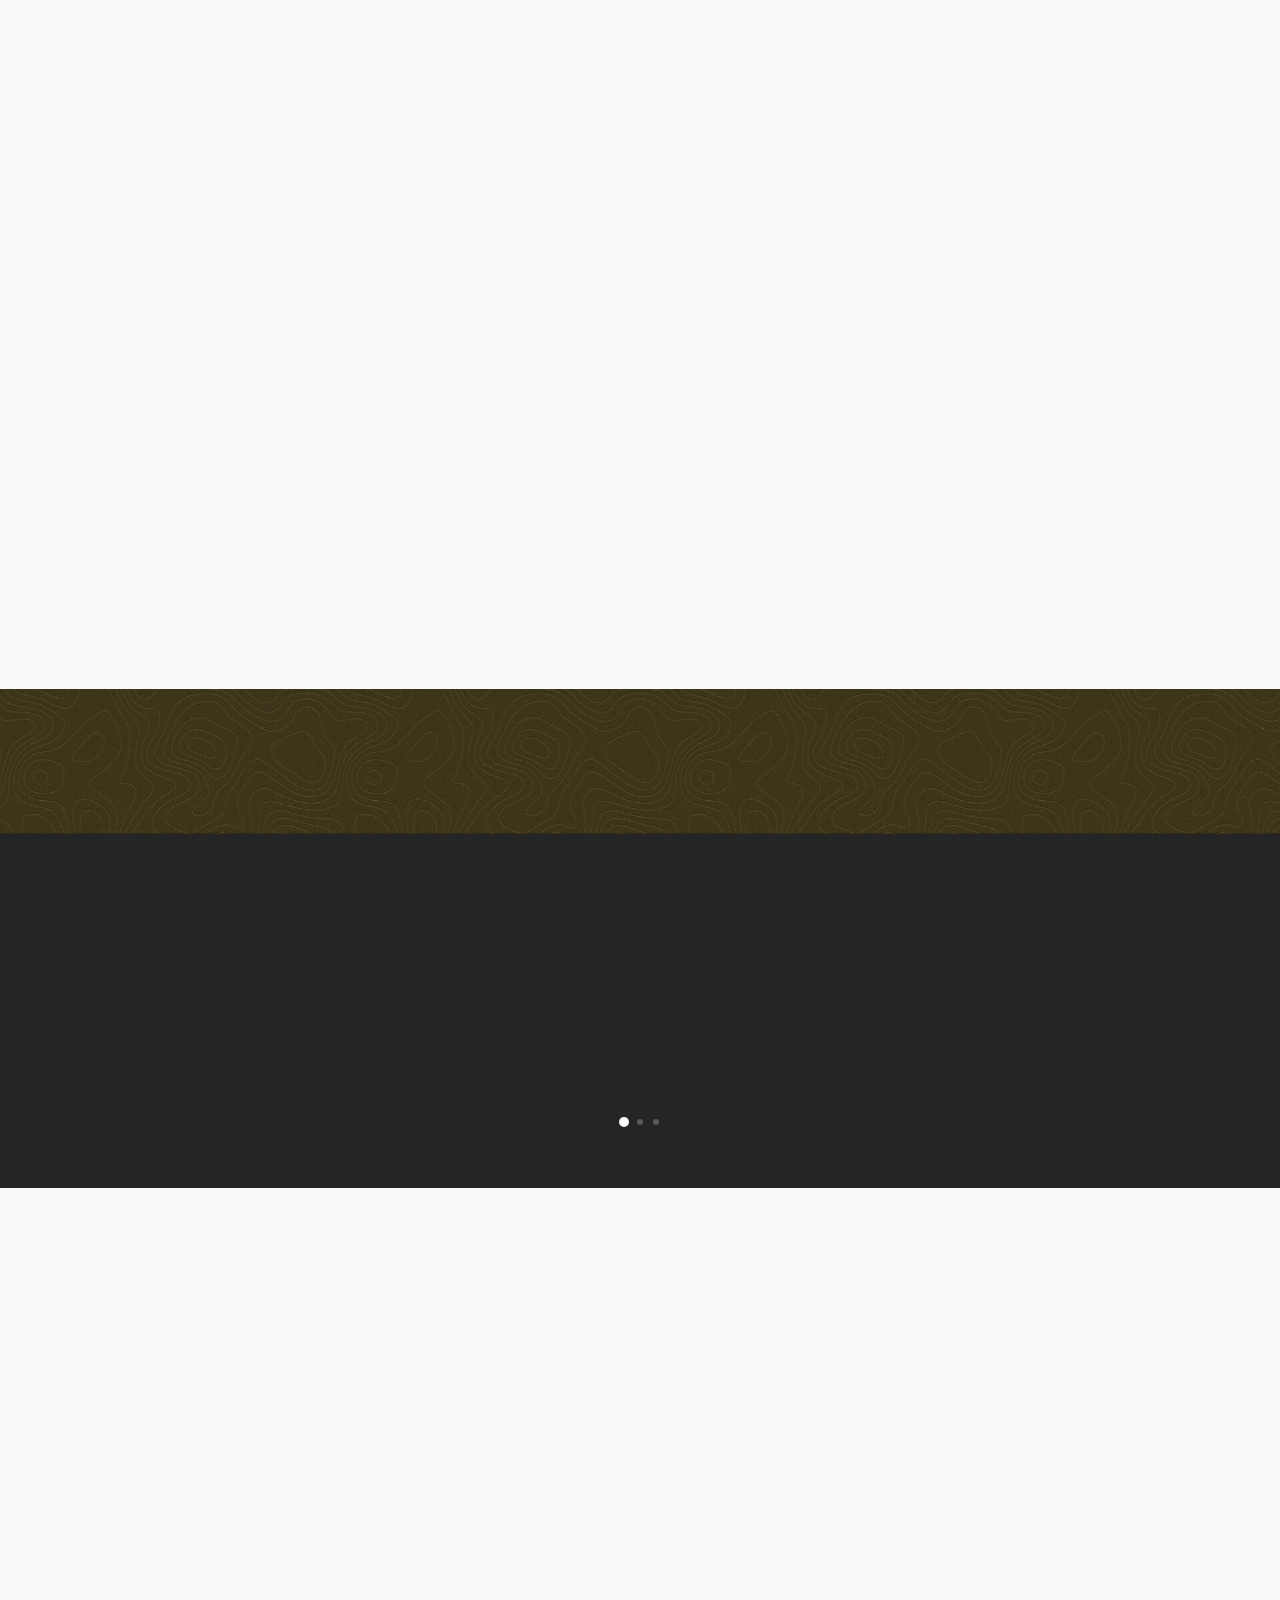
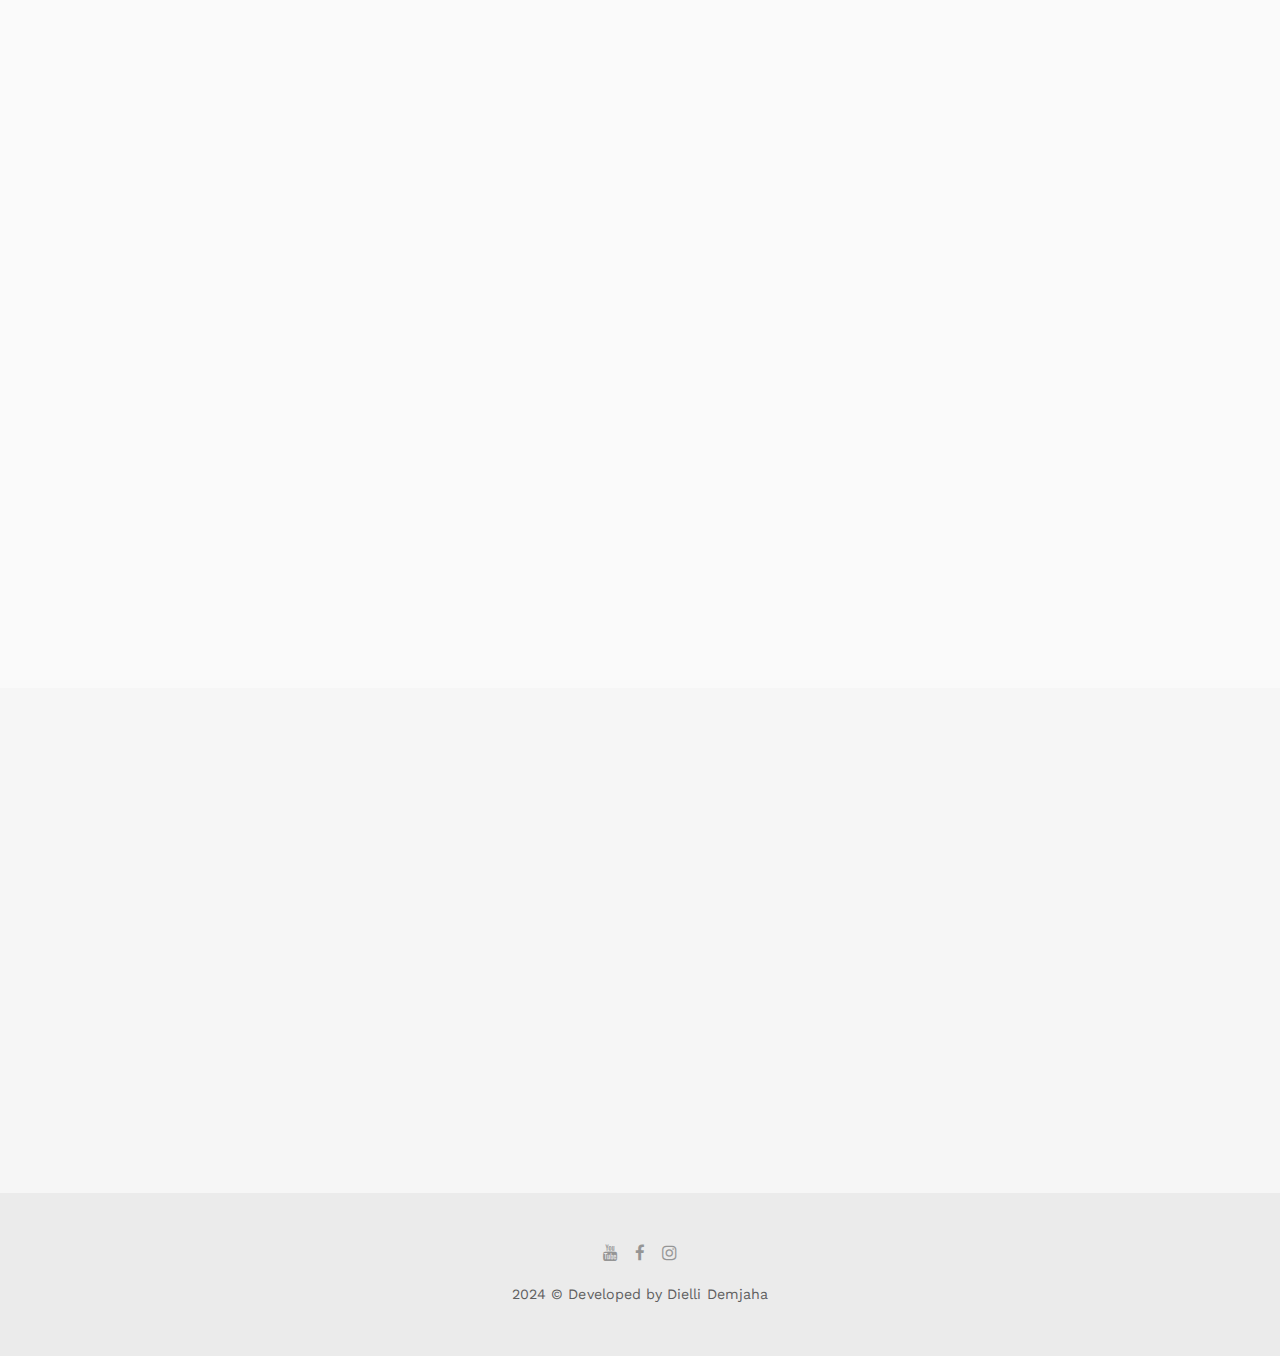
==== commit 0fcc1318: "final changes on design specifically the categories" ====
--- a/index.html
+++ b/index.html
@@ -75,7 +75,7 @@
                             <a href="interior-design.html">Interior Design</a>
                         </li>
                         <li>
-                            <a href="blog.html">The Paintings</a>
+                            <a href="paintings.html">The Paintings</a>
                         </li>
                     </ul>
 
@@ -238,7 +238,7 @@
                                 <span class="pe-7s-portfolio"></span>
                             </div>
                             <div class="nk-ibox-cont">
-                                <div class="nk-ibox-title">548</div>
+                                <div class="nk-ibox-title">148</div>
                                 <div class="nk-ibox-text">Projects Completed</div>
                             </div>
                         </div>
@@ -260,7 +260,7 @@
                                 <span class="pe-7s-star"></span>
                             </div>
                             <div class="nk-ibox-cont">
-                                <div class="nk-ibox-title">612</div>
+                                <div class="nk-ibox-title">352</div>
                                 <div class="nk-ibox-text">Positive Feedbacks</div>
                             </div>
                         </div>
@@ -271,7 +271,7 @@
                                 <span class="pe-7s-like"></span>
                             </div>
                             <div class="nk-ibox-cont">
-                                <div class="nk-ibox-title">250</div>
+                                <div class="nk-ibox-title">150</div>
                                 <div class="nk-ibox-text">Happy Clients</div>
                             </div>
                         </div>
@@ -310,20 +310,19 @@
                                 <div class="pl-15 pr-15">
                                     <div class="nk-blog-post">
                                         <div class="nk-post-thumb">
-                                            <a href="blog-single.html">
+                                            <a href="interior-design-single.html">
                                                 <img src="assets/images/interior1.jpg" alt="" class="nk-img-stretch">
                                             </a>
                                             <div class="nk-post-category"><a href="#">Interior</a></div>
                                         </div>
-                                        <h2 class="nk-post-title h4"><a href="blog-single.html">Render one</a></h2>
+                                        <h2 class="nk-post-title h4"><a href="interior-design-single.html">Render one</a></h2>
 
                                         <div class="nk-post-date">
-                                            September 18, 2024<br>
-                                            <p>Softwares: 3Ds Max, Photoshop</p>
+                                            Softwares: 3Ds Max, Photoshop<br>
+                                                Client: Filan Fisteku<br>
                                         </div>
 
                                         <div class="nk-post-text">
-                                            <p>Client: Filan Fisteku</p><br>
                                          
                                             <!-- <p></p><br> -->
                                         </div>
@@ -339,20 +338,19 @@
                                 <div class="pl-15 pr-15">
                                     <div class="nk-blog-post">
                                         <div class="nk-post-thumb">
-                                            <a href="blog-single.html">
+                                            <a href="interior-design-single.html">
                                                 <img src="assets/images/interior2.jpg" alt="" class="nk-img-stretch">
                                             </a>
                                             <div class="nk-post-category"><a href="#">Interior</a></div>
                                         </div>
-                                        <h2 class="nk-post-title h4"><a href="blog-single.html">Render one</a></h2>
+                                        <h2 class="nk-post-title h4"><a href="interior-design-single.html">Render one</a></h2>
 
                                         <div class="nk-post-date">
-                                            September 18, 2024<br>
-                                            <p>Softwares: 3Ds Max, Photoshop</p>
+                                            Softwares: 3Ds Max, Photoshop<br>
+                                                Client: Filan Fisteku<br>
                                         </div>
 
                                         <div class="nk-post-text">
-                                            <p>Client: Filan Fisteku</p><br>
                                          
                                             <!-- <p></p><br> -->
                                         </div>
@@ -367,20 +365,19 @@
                                 <div class="pl-15 pr-15">
                                     <div class="nk-blog-post">
                                         <div class="nk-post-thumb">
-                                            <a href="blog-single.html">
+                                            <a href="interior-design-single.html">
                                                 <img src="assets/images/interior3.jpg" alt="" class="nk-img-stretch">
                                             </a>
                                             <div class="nk-post-category"><a href="#">Interior</a></div>
                                         </div>
-                                        <h2 class="nk-post-title h4"><a href="blog-single.html">Render one</a></h2>
+                                        <h2 class="nk-post-title h4"><a href="interior-design-single.html">Render one</a></h2>
 
                                         <div class="nk-post-date">
-                                            September 18, 2024<br>
-                                            <p>Softwares: 3Ds Max, Photoshop</p>
+                                            Softwares: 3Ds Max, Photoshop<br>
+                                                Client: Filan Fisteku<br>
                                         </div>
 
                                         <div class="nk-post-text">
-                                            <p>Client: Filan Fisteku</p><br>
                                          
                                             <!-- <p></p><br> -->
                                         </div>
@@ -395,20 +392,19 @@
                                 <div class="pl-15 pr-15">
                                     <div class="nk-blog-post">
                                         <div class="nk-post-thumb">
-                                            <a href="blog-single.html">
+                                            <a href="interior-design-single.html">
                                                 <img src="assets/images/interior1.jpg" alt="" class="nk-img-stretch">
                                             </a>
                                             <div class="nk-post-category"><a href="#">Interior</a></div>
                                         </div>
-                                        <h2 class="nk-post-title h4"><a href="blog-single.html">Render one</a></h2>
+                                        <h2 class="nk-post-title h4"><a href="interior-design-single.html">Render one</a></h2>
 
                                         <div class="nk-post-date">
-                                            September 18, 2024<br>
-                                            <p>Softwares: 3Ds Max, Photoshop</p>
+                                            Softwares: 3Ds Max, Photoshop<br>
+                                                Client: Filan Fisteku<br>
                                         </div>
 
                                         <div class="nk-post-text">
-                                            <p>Client: Filan Fisteku</p><br>
                                          
                                             <!-- <p></p><br> -->
                                         </div>
@@ -424,20 +420,19 @@
                                 <div class="pl-15 pr-15">
                                     <div class="nk-blog-post">
                                         <div class="nk-post-thumb">
-                                            <a href="blog-single.html">
+                                            <a href="interior-design-single.html">
                                                 <img src="assets/images/interior2.jpg" alt="" class="nk-img-stretch">
                                             </a>
                                             <div class="nk-post-category"><a href="#">Interior</a></div>
                                         </div>
-                                        <h2 class="nk-post-title h4"><a href="blog-single.html">Render one</a></h2>
+                                        <h2 class="nk-post-title h4"><a href="interior-design-single.html">Render one</a></h2>
 
                                         <div class="nk-post-date">
-                                            September 18, 2024<br>
-                                            <p>Softwares: 3Ds Max, Photoshop</p>
+                                            Softwares: 3Ds Max, Photoshop<br>
+                                                Client: Filan Fisteku<br>
                                         </div>
 
                                         <div class="nk-post-text">
-                                            <p>Client: Filan Fisteku</p><br>
                                          
                                             <!-- <p></p><br> -->
                                         </div>
@@ -646,7 +641,7 @@
                         <div>
                             <div>
                                 <blockquote class="nk-blockquote-style-1 text-white" data-aos="fade-up">
-                                    <p>It was a pleasure to listen with them on a sizable first project and am looking forward for more collaborations!</p>
+                                    <p>It was a pleasure to Whatch with them on a sizable first look and am looking forward for more collaborations!</p>
                                     <cite>Michael Hopkins</cite>
                                 </blockquote>
                                 <div class="nk-gap-3 mt-10"></div>
@@ -655,7 +650,7 @@
                         <div>
                             <div>
                                 <blockquote class="nk-blockquote-style-1 text-white" data-aos="fade-up">
-                                    <p>Awesome music and great Artist. Its great to work with Albin Kllokoqi and am looking forward to meeting him again!</p>
+                                    <p>Awesome paintings and great Artist. Its great to work with Mirejete Simitciu and am looking forward to meeting him again!</p>
                                     <cite>Steve Josh</cite>
                                 </blockquote>
                                 <div class="nk-gap-3 mt-10"></div>
@@ -764,20 +759,19 @@
                                 <div class="pl-15 pr-15">
                                     <div class="nk-blog-post">
                                         <div class="nk-post-thumb">
-                                            <a href="blog-single.html">
+                                            <a href="paintings-single.html">
                                                 <img src="assets/images/painting1.jpg" alt="" class="nk-img-stretch">
                                             </a>
                                             <div class="nk-post-category"><a href="#">Painting</a></div>
                                         </div>
-                                        <h2 class="nk-post-title h4"><a href="blog-single.html">Painting one</a></h2>
+                                        <h2 class="nk-post-title h4"><a href="paintings-single.html">Painting one</a></h2>
 
                                         <div class="nk-post-date">
-                                            September 18, 2024<br>
-                                            <p>Price: 200,00 €</p>
+                                            <b>Price: 200,00 €</b><br>
+                                            Dimensions: 200x400cm<br>
                                         </div>
 
                                         <div class="nk-post-text">
-                                            <p>Dimensions: 200x400cm</p><br>
                                          
                                             <!-- <p></p><br> -->
                                         </div>
@@ -793,20 +787,19 @@
                                 <div class="pl-15 pr-15">
                                     <div class="nk-blog-post">
                                         <div class="nk-post-thumb">
-                                            <a href="blog-single.html">
+                                            <a href="paintings-single.html">
                                                 <img src="assets/images/painting2.jpg" alt="" class="nk-img-stretch">
                                             </a>
                                             <div class="nk-post-category"><a href="#">Painting</a></div>
                                         </div>
-                                        <h2 class="nk-post-title h4"><a href="blog-single.html">Painting two</a></h2>
+                                        <h2 class="nk-post-title h4"><a href="paintings-single.html">Painting two</a></h2>
 
                                         <div class="nk-post-date">
-                                            September 18, 2024<br>
-                                            <p>Price: 200,00 €</p>
+                                            <b>Price: 200,00 €</b><br>
+                                            Dimensions: 200x400cm<br>
                                         </div>
 
                                         <div class="nk-post-text">
-                                            <p>Dimensions: 200x400cm</p><br>
                                          
                                             <!-- <p></p><br> -->
                                         </div>
@@ -822,20 +815,19 @@
                                 <div class="pl-15 pr-15">
                                     <div class="nk-blog-post">
                                         <div class="nk-post-thumb">
-                                            <a href="blog-single.html">
+                                            <a href="paintings-single.html">
                                                 <img src="assets/images/painting3.jpg" alt="" class="nk-img-stretch">
                                             </a>
                                             <div class="nk-post-category"><a href="#">Painting</a></div>
                                         </div>
-                                        <h2 class="nk-post-title h4"><a href="blog-single.html">Painting three</a></h2>
+                                        <h2 class="nk-post-title h4"><a href="paintings-single.html">Painting three</a></h2>
 
                                         <div class="nk-post-date">
-                                            September 18, 2024<br>
-                                            <p>Price: 200,00 €</p>
+                                            <b>Price: 200,00 €</b><br>
+                                            Dimensions: 200x400cm<br>
                                         </div>
 
                                         <div class="nk-post-text">
-                                            <p>Dimensions: 200x400cm</p><br>
                                          
                                             <!-- <p></p><br> -->
                                         </div>
@@ -851,20 +843,19 @@
                                 <div class="pl-15 pr-15">
                                     <div class="nk-blog-post">
                                         <div class="nk-post-thumb">
-                                            <a href="blog-single.html">
+                                            <a href="paintings-single.html">
                                                 <img src="assets/images/painting1.jpg" alt="" class="nk-img-stretch">
                                             </a>
                                             <div class="nk-post-category"><a href="#">Painting</a></div>
                                         </div>
-                                        <h2 class="nk-post-title h4"><a href="blog-single.html">Painting four</a></h2>
+                                        <h2 class="nk-post-title h4"><a href="paintings-single.html">Painting four</a></h2>
 
                                         <div class="nk-post-date">
-                                            September 18, 2024<br>
-                                            <p>Price: 200,00 €</p>
+                                            <b>Price: 200,00 €</b><br>
+                                            Dimensions: 200x400cm<br>
                                         </div>
 
                                         <div class="nk-post-text">
-                                            <p>Dimensions: 200x400cm</p><br>
                                          
                                             <!-- <p></p><br> -->
                                         </div>
@@ -880,20 +871,19 @@
                                 <div class="pl-15 pr-15">
                                     <div class="nk-blog-post">
                                         <div class="nk-post-thumb">
-                                            <a href="blog-single.html">
+                                            <a href="paintings-single.html">
                                                 <img src="assets/images/painting2.jpg" alt="" class="nk-img-stretch">
                                             </a>
                                             <div class="nk-post-category"><a href="#">Painting</a></div>
                                         </div>
-                                        <h2 class="nk-post-title h4"><a href="blog-single.html">Painting one</a></h2>
+                                        <h2 class="nk-post-title h4"><a href="paintings-single.html">Painting one</a></h2>
 
                                         <div class="nk-post-date">
-                                            September 18, 2024<br>
-                                            <p>Price: 200,00 €</p>
+                                            <b>Price: 200,00 €</b><br>
+                                            Dimensions: 200x400cm<br>
                                         </div>
 
                                         <div class="nk-post-text">
-                                            <p>Dimensions: 200x400cm</p><br>
                                          
                                             <!-- <p></p><br> -->
                                         </div>
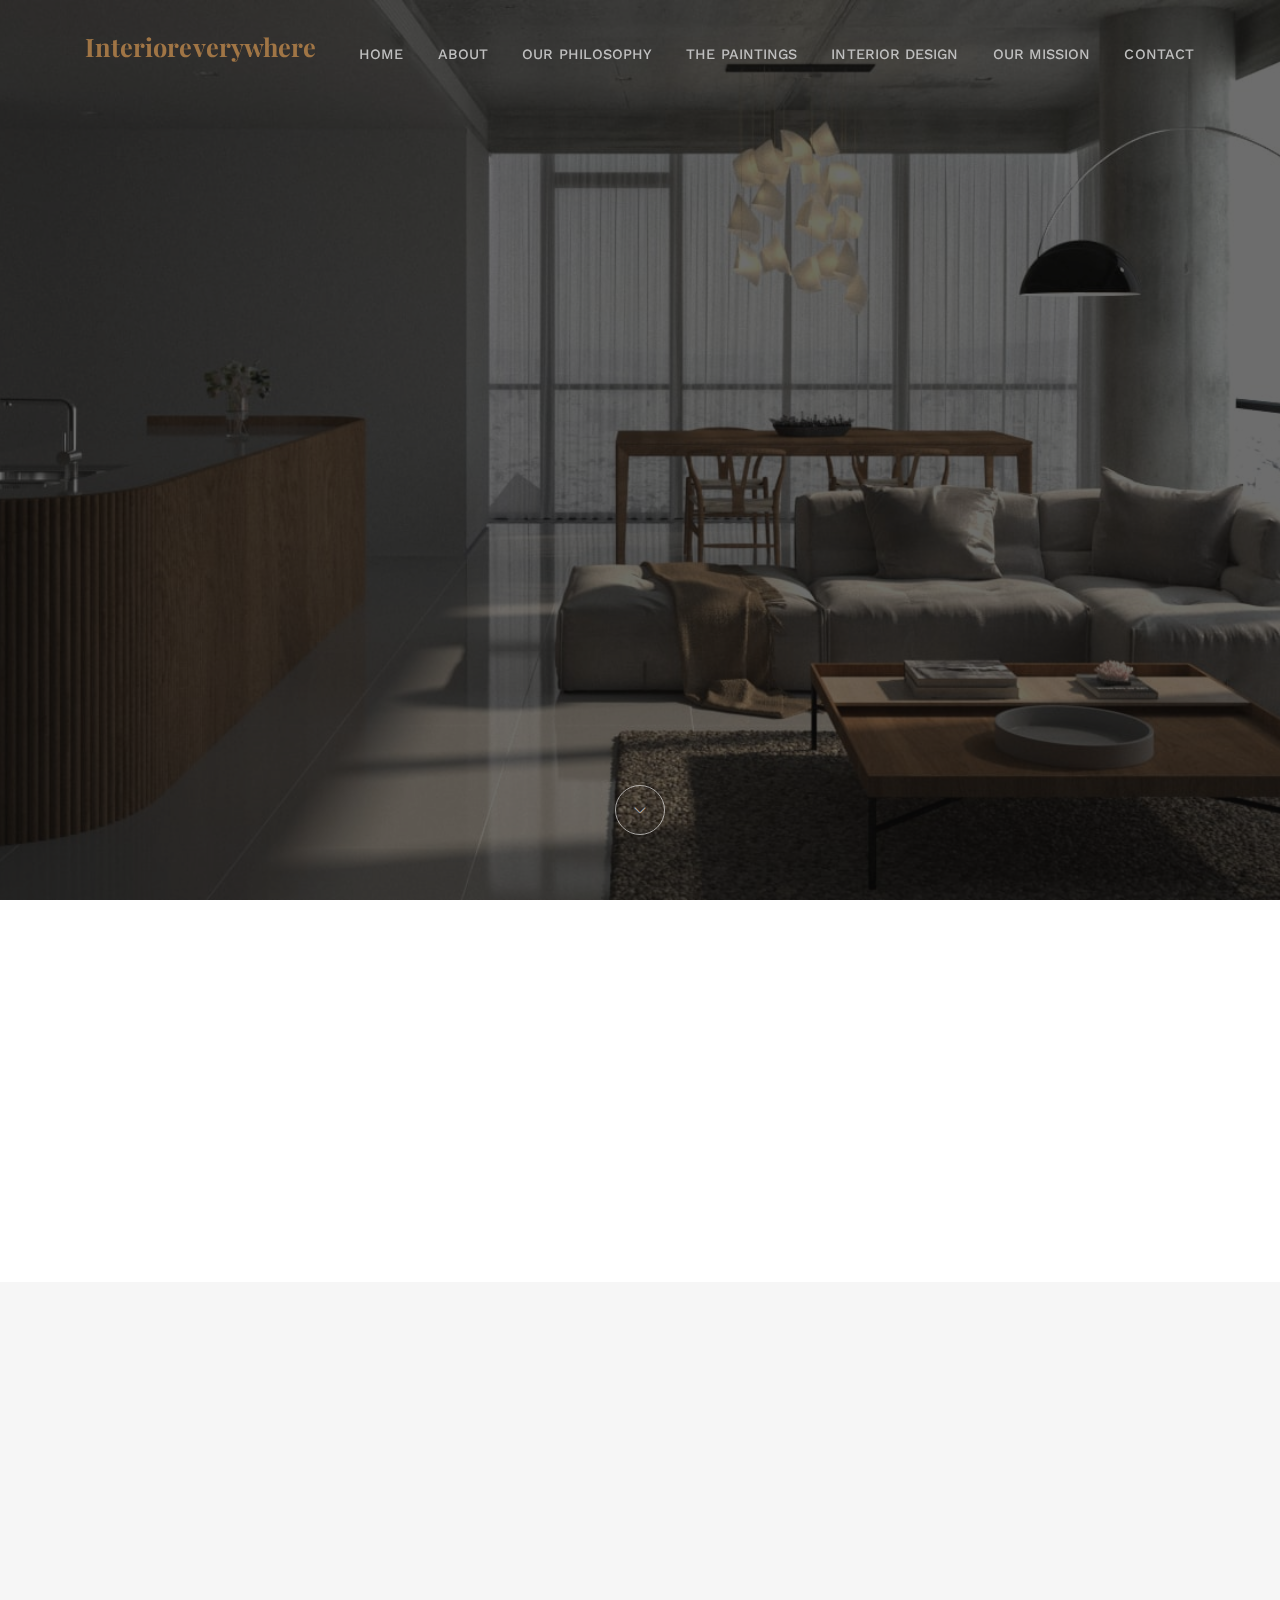
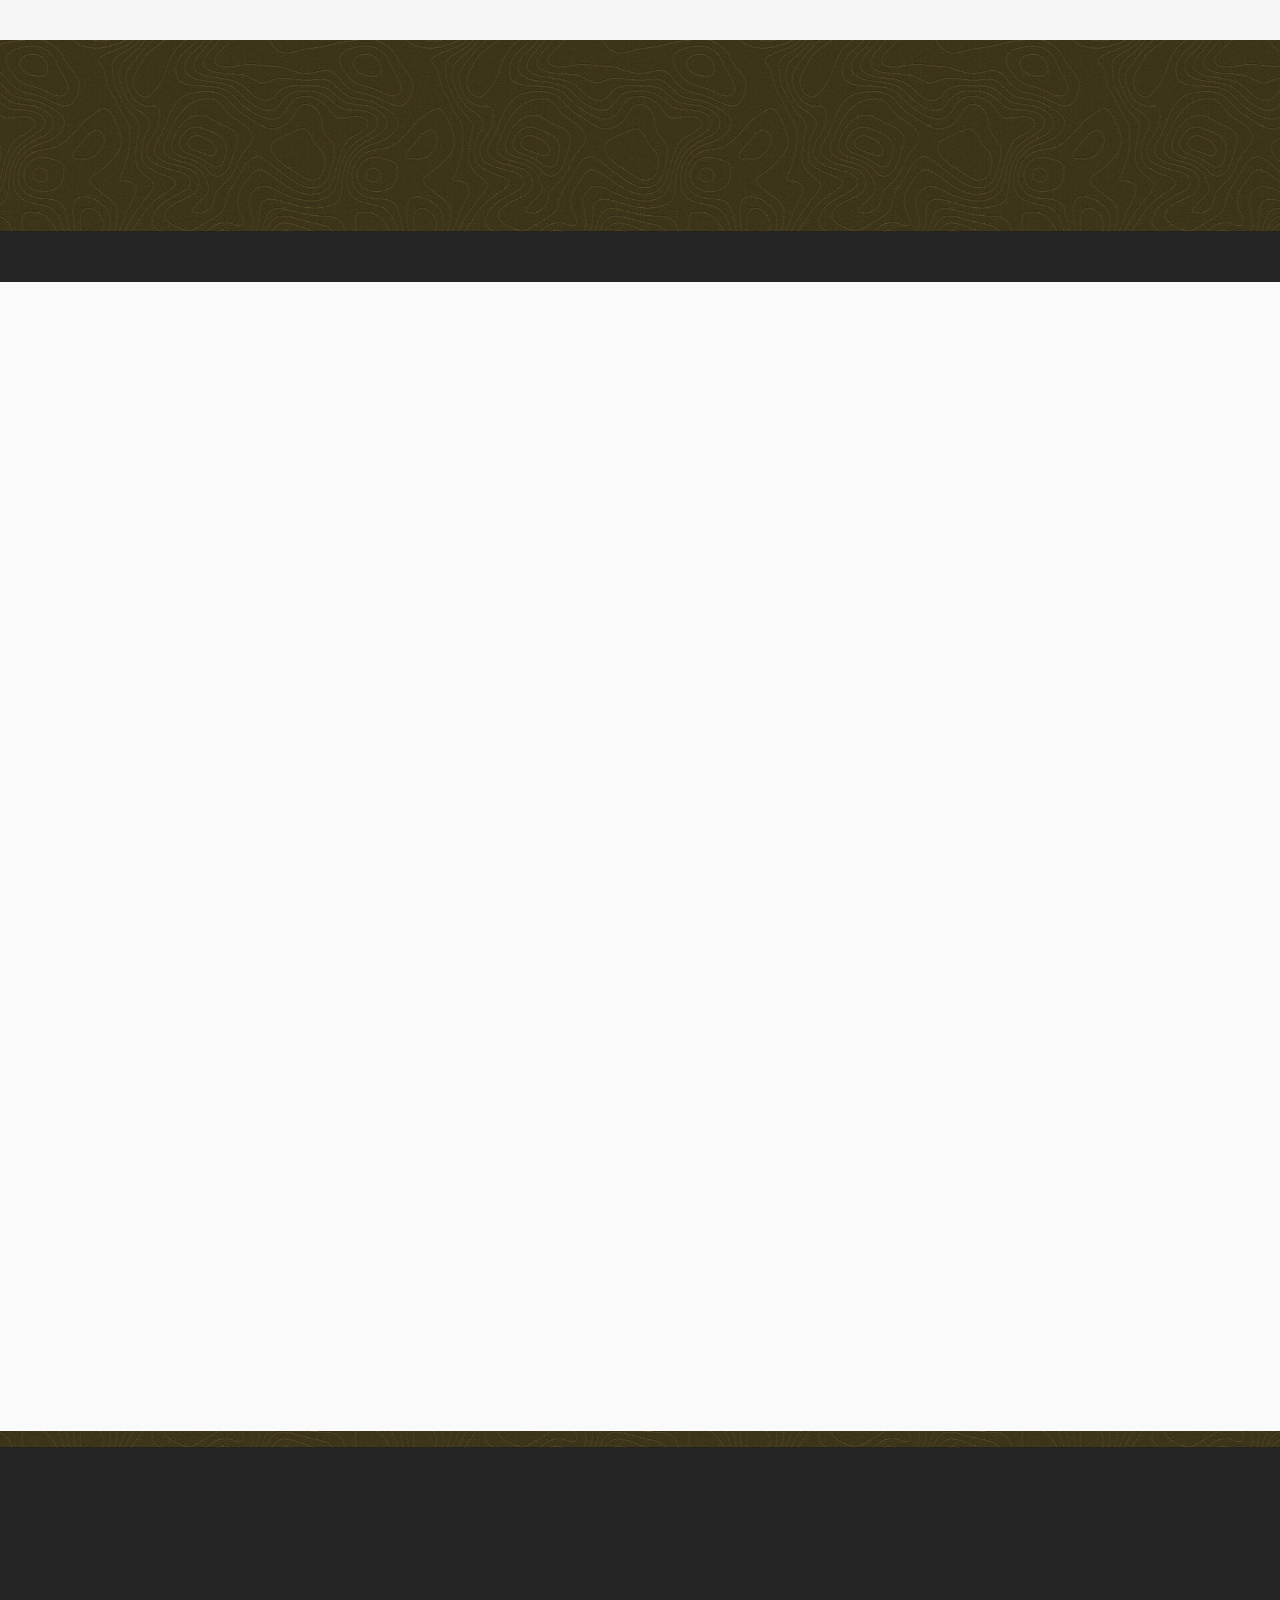
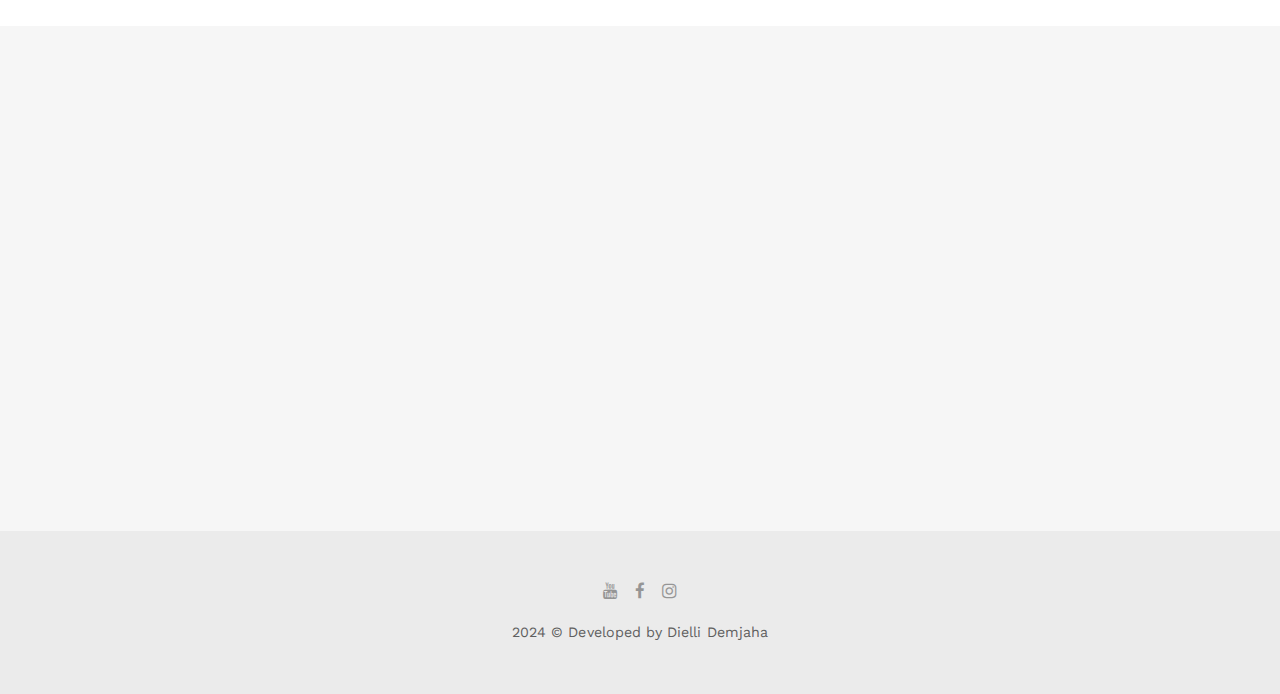
==== commit 1e6671f4: "final changes, now its left to add the material and connect the url" ====
--- a/index.html
+++ b/index.html
@@ -69,13 +69,19 @@
                             <a href="index.html#about">About</a>
                         </li>
                         <li>
-                            <a href="index.html#contact">Contact</a>
+                            <a href="index.html#philosophy">Our philosophy</a>
+                        </li>
+                        <li>
+                            <a href="paintings.html">The Paintings</a>
                         </li>
                         <li>
                             <a href="interior-design.html">Interior Design</a>
                         </li>
                         <li>
-                            <a href="paintings.html">The Paintings</a>
+                            <a href="index.html#mission">Our Mission</a>
+                        </li>
+                        <li>
+                            <a href="index.html#contact">Contact</a>
                         </li>
                     </ul>
 
@@ -215,16 +221,41 @@
                         <h2 class="display-4" data-aos="fade-right">About </h2>
                         <div class="nk-gap mnt-5" ></div>
 
-                        <p data-aos="fade-right">Interioreverywhere is the artistic name of architect Mirejete Simitciu Demjaha. InteriorEverywhere aims to touch hearts and be a new inclusive, acceptable and high artistic taste of renders and paintings as well.</p>
+                        <p data-aos="fade-right">
+                            At Interioreverywhere, we create art and interiors inspired by the timeless philosophy of Wabi Sabi. Our work is a celebration of the beauty found in imperfection and the interconnectedness of all things on Earth. We believe that nothing is perfect, nothing is permanent, and everything is a part of the natural cycle.
+                        </p>   
+                        
+                        <div class="nk-gap-4 mt-25"></div>
+                    </div>
+                </div>
+            </div>
+        </div>
+
+        <div class="container" id="philosophy">
+            <div class="container">
+                <div class="row">
+                    <div class="col-lg-8 offset-lg-2 text-xs-center">
+                        <div class="nk-gap-4 mt-9"></div>
+
+                        <h2 class="display-4" data-aos="fade-right">Our philosophy </h2>
+                        <div class="nk-gap mnt-5" ></div>
+
+                        <p data-aos="fade-right">
+                            In a world that often chases perfection and permanence, our art offers a gentle reminder of our place within nature. Through our creations, we strive to evoke a sense of harmony and balance, reflecting the intricate relationships that bind us to the natural world.
+                        </p>   
+                        <div class="nk-gap-4 mt-25"></div>
+                    </div>
+                </div>
+            </div>
+        </div> 
 
                         <!-- <img src="assets/images/about-me-signature.png" alt="" class="nk-img-fit"> -->
 
-                        <div class="nk-gap-4 mt-25"></div>
-                    </div>
-                </div>
-            </div>
-        </div>
+              
         <!-- END: About Our Agency -->
+
+
+       
 
         <!-- START: Features -->
         <div class="nk-box bg-dark-1 text-white">
@@ -282,17 +313,18 @@
         </div>
         <!-- END: Features -->
 
-         <!-- START: Renders -->
+         <!-- START: Our Art -->
          <div class="nk-box bg-gray-1" id="blog">
             <div class="nk-gap-4 mt-5"></div>
 
-            <h2 class="text-xs-center display-4" data-aos="fade-right">Interior Design</h2>
+            <h2 class="text-xs-center display-4" data-aos="fade-right">Our Art</h2>
 
             <div class="nk-gap mnt-6"></div>
             <div class="container">
                 <div class="row">
                     <div class="col-lg-8 offset-lg-2">
-                        <div class="text-xs-center" data-aos="fade-right">Here she shares her renders and more. Here you'll find renders and her creative process.
+                        <div class="text-xs-center" data-aos="fade-right">
+                            Our pieces are crafted with an appreciation for the organic, the asymmetrical, and the incomplete. By incorporating biometric forms and natural elements, we aim to create a dialogue between the viewer and the environment. Each artwork is a testament to the beauty of transience and the wisdom that can be found in accepting the ebb and flow of life.
                         </div>
                     </div>
                 </div>
@@ -310,126 +342,128 @@
                                 <div class="pl-15 pr-15">
                                     <div class="nk-blog-post">
                                         <div class="nk-post-thumb">
-                                            <a href="interior-design-single.html">
-                                                <img src="assets/images/interior1.jpg" alt="" class="nk-img-stretch">
-                                            </a>
-                                            <div class="nk-post-category"><a href="#">Interior</a></div>
-                                        </div>
-                                        <h2 class="nk-post-title h4"><a href="interior-design-single.html">Render one</a></h2>
-
-                                        <div class="nk-post-date">
-                                            Softwares: 3Ds Max, Photoshop<br>
-                                                Client: Filan Fisteku<br>
-                                        </div>
-
-                                        <div class="nk-post-text">
-                                         
-                                            <!-- <p></p><br> -->
-                                        </div>
-                                    </div>
-                                </div>
-                                <div class="nk-gap-1"></div>
-                            </div>
-                        </div>
-
-
-                        <div>
-                            <div>
-                                <div class="pl-15 pr-15">
-                                    <div class="nk-blog-post">
-                                        <div class="nk-post-thumb">
-                                            <a href="interior-design-single.html">
-                                                <img src="assets/images/interior2.jpg" alt="" class="nk-img-stretch">
-                                            </a>
-                                            <div class="nk-post-category"><a href="#">Interior</a></div>
-                                        </div>
-                                        <h2 class="nk-post-title h4"><a href="interior-design-single.html">Render one</a></h2>
-
-                                        <div class="nk-post-date">
-                                            Softwares: 3Ds Max, Photoshop<br>
-                                                Client: Filan Fisteku<br>
-                                        </div>
-
-                                        <div class="nk-post-text">
-                                         
-                                            <!-- <p></p><br> -->
-                                        </div>
-                                    </div>
-                                </div>
-                                <div class="nk-gap-1"></div>
-                            </div>
-                        </div>
-
-                        <div>
-                            <div>
-                                <div class="pl-15 pr-15">
-                                    <div class="nk-blog-post">
-                                        <div class="nk-post-thumb">
-                                            <a href="interior-design-single.html">
-                                                <img src="assets/images/interior3.jpg" alt="" class="nk-img-stretch">
-                                            </a>
-                                            <div class="nk-post-category"><a href="#">Interior</a></div>
-                                        </div>
-                                        <h2 class="nk-post-title h4"><a href="interior-design-single.html">Render one</a></h2>
-
-                                        <div class="nk-post-date">
-                                            Softwares: 3Ds Max, Photoshop<br>
-                                                Client: Filan Fisteku<br>
-                                        </div>
-
-                                        <div class="nk-post-text">
-                                         
-                                            <!-- <p></p><br> -->
-                                        </div>
-                                    </div>
-                                </div>
-                                <div class="nk-gap-1"></div>
-                            </div>
-                        </div>
-
-                        <div>
-                            <div>
-                                <div class="pl-15 pr-15">
-                                    <div class="nk-blog-post">
-                                        <div class="nk-post-thumb">
-                                            <a href="interior-design-single.html">
-                                                <img src="assets/images/interior1.jpg" alt="" class="nk-img-stretch">
-                                            </a>
-                                            <div class="nk-post-category"><a href="#">Interior</a></div>
-                                        </div>
-                                        <h2 class="nk-post-title h4"><a href="interior-design-single.html">Render one</a></h2>
-
-                                        <div class="nk-post-date">
-                                            Softwares: 3Ds Max, Photoshop<br>
-                                                Client: Filan Fisteku<br>
-                                        </div>
-
-                                        <div class="nk-post-text">
-                                         
-                                            <!-- <p></p><br> -->
-                                        </div>
-                                    </div>
-                                </div>
-                                <div class="nk-gap-1"></div>
-                            </div>
-                        </div>
-
-
-                        <div>
-                            <div>
-                                <div class="pl-15 pr-15">
-                                    <div class="nk-blog-post">
-                                        <div class="nk-post-thumb">
-                                            <a href="interior-design-single.html">
-                                                <img src="assets/images/interior2.jpg" alt="" class="nk-img-stretch">
-                                            </a>
-                                            <div class="nk-post-category"><a href="#">Interior</a></div>
-                                        </div>
-                                        <h2 class="nk-post-title h4"><a href="interior-design-single.html">Render one</a></h2>
-
-                                        <div class="nk-post-date">
-                                            Softwares: 3Ds Max, Photoshop<br>
-                                                Client: Filan Fisteku<br>
+                                            <a href="paintings-single.html">
+                                                <img src="assets/images/painting1.jpg" alt="" class="nk-img-stretch">
+                                            </a>
+                                            <div class="nk-post-category"><a href="#">Painting</a></div>
+                                        </div>
+                                        <h2 class="nk-post-title h4"><a href="paintings-single.html">Painting one</a></h2>
+
+                                        <div class="nk-post-date">
+                                            <b>Price: 200,00 €</b><br>
+                                            Dimensions: 200x400cm<br>
+                                        </div>
+
+                                        <div class="nk-post-text">
+                                         
+                                            <!-- <p></p><br> -->
+                                        </div>
+                                    </div>
+                                </div>
+                                <div class="nk-gap-1"></div>
+                            </div>
+                        </div>
+
+
+                        <div>
+                            <div>
+                                <div class="pl-15 pr-15">
+                                    <div class="nk-blog-post">
+                                        <div class="nk-post-thumb">
+                                            <a href="paintings-single.html">
+                                                <img src="assets/images/painting2.jpg" alt="" class="nk-img-stretch">
+                                            </a>
+                                            <div class="nk-post-category"><a href="#">Painting</a></div>
+                                        </div>
+                                        <h2 class="nk-post-title h4"><a href="paintings-single.html">Painting two</a></h2>
+
+                                        <div class="nk-post-date">
+                                            <b>Price: 200,00 €</b><br>
+                                            Dimensions: 200x400cm<br>
+                                        </div>
+
+                                        <div class="nk-post-text">
+                                         
+                                            <!-- <p></p><br> -->
+                                        </div>
+                                    </div>
+                                </div>
+                                <div class="nk-gap-1"></div>
+                            </div>
+                        </div>
+
+
+                        <div>
+                            <div>
+                                <div class="pl-15 pr-15">
+                                    <div class="nk-blog-post">
+                                        <div class="nk-post-thumb">
+                                            <a href="paintings-single.html">
+                                                <img src="assets/images/painting3.jpg" alt="" class="nk-img-stretch">
+                                            </a>
+                                            <div class="nk-post-category"><a href="#">Painting</a></div>
+                                        </div>
+                                        <h2 class="nk-post-title h4"><a href="paintings-single.html">Painting three</a></h2>
+
+                                        <div class="nk-post-date">
+                                            <b>Price: 200,00 €</b><br>
+                                            Dimensions: 200x400cm<br>
+                                        </div>
+
+                                        <div class="nk-post-text">
+                                         
+                                            <!-- <p></p><br> -->
+                                        </div>
+                                    </div>
+                                </div>
+                                <div class="nk-gap-1"></div>
+                            </div>
+                        </div>
+
+
+                        <div>
+                            <div>
+                                <div class="pl-15 pr-15">
+                                    <div class="nk-blog-post">
+                                        <div class="nk-post-thumb">
+                                            <a href="paintings-single.html">
+                                                <img src="assets/images/painting1.jpg" alt="" class="nk-img-stretch">
+                                            </a>
+                                            <div class="nk-post-category"><a href="#">Painting</a></div>
+                                        </div>
+                                        <h2 class="nk-post-title h4"><a href="paintings-single.html">Painting four</a></h2>
+
+                                        <div class="nk-post-date">
+                                            <b>Price: 200,00 €</b><br>
+                                            Dimensions: 200x400cm<br>
+                                        </div>
+
+                                        <div class="nk-post-text">
+                                         
+                                            <!-- <p></p><br> -->
+                                        </div>
+                                    </div>
+                                </div>
+                                <div class="nk-gap-1"></div>
+                            </div>
+                        </div>
+
+
+                        <div>
+                            <div>
+                                <div class="pl-15 pr-15">
+                                    <div class="nk-blog-post">
+                                        <div class="nk-post-thumb">
+                                            <a href="paintings-single.html">
+                                                <img src="assets/images/painting2.jpg" alt="" class="nk-img-stretch">
+                                            </a>
+                                            <div class="nk-post-category"><a href="#">Painting</a></div>
+                                        </div>
+                                        <h2 class="nk-post-title h4"><a href="paintings-single.html">Painting one</a></h2>
+
+                                        <div class="nk-post-date">
+                                            <b>Price: 200,00 €</b><br>
+                                            Dimensions: 200x400cm<br>
                                         </div>
 
                                         <div class="nk-post-text">
@@ -448,177 +482,7 @@
             </div>
             <div class="nk-gap-5 mt-20"></div>
         </div>
-        <!-- END: Renders -->
-
-        <!-- START: Portfolio -->
-        <!-- <div class="nk-box bg-white" id="projects">
-            <div class="nk-gap-4 mt-5"></div>
-
-            <h2 class="text-xs-center display-4" data-aos="zoom-in-down">The Music Albums</h2>
-
-            <div class="nk-gap mnt-6"></div>
-            <div class="container">
-                <div class="row">
-                    <div class="col-lg-8 offset-lg-2">
-                        <div class="text-xs-center">Explore the captivating journey of Bakashanta through his diverse discography. From his latest album to the timeless classics, each record reflects his unique sound and artistic evolution. Dive into the music that has defined his career and discover the stories behind every song.
-                        </div>
-                    </div>
-                </div>
-            </div>
-
-            <div class="nk-gap-2 mt-12"></div>
-            <div class="container">
-            <div class="nk-portfolio-list nk-isotope nk-isotope-3-cols">
-
-
-                <div class="nk-isotope-item" data-filter="Mockup">
-                    <div class="nk-portfolio-item nk-portfolio-item-square nk-portfolio-item-info-style-1">
-                        <a href="portfolio-single.html" class="nk-portfolio-item-link"></a>
-                        <div class="nk-portfolio-item-image">
-                            <div style="background-image: url('assets/images/portfolio-7-sm.jpg');"></div>
-                        </div>
-                        <div class="nk-portfolio-item-info nk-portfolio-item-info-center text-xs-center">
-                            <div>
-                                <h2 class="portfolio-item-title h3">Vinyl Record</h2>
-                                <div class="portfolio-item-category">Mockup</div>
-                            </div>
-                        </div>
-                    </div>
-                </div>
-
-
-                <div class="nk-isotope-item" data-filter="Print">
-                    <div class="nk-portfolio-item nk-portfolio-item-square nk-portfolio-item-info-style-1">
-                        <a href="portfolio-single.html" class="nk-portfolio-item-link"></a>
-                        <div class="nk-portfolio-item-image">
-                            <div style="background-image: url('assets/images/portfolio-4-sm.jpg');"></div>
-                        </div>
-                        <div class="nk-portfolio-item-info nk-portfolio-item-info-center text-xs-center">
-                            <div>
-                                <h2 class="portfolio-item-title h3">Modern T-Shirt</h2>
-                                <div class="portfolio-item-category">Print</div>
-                            </div>
-                        </div>
-                    </div>
-                </div>
-
-
-                <div class="nk-isotope-item" data-filter="Branding">
-                    <div class="nk-portfolio-item nk-portfolio-item-square nk-portfolio-item-info-style-1">
-                        <a href="portfolio-single.html" class="nk-portfolio-item-link"></a>
-                        <div class="nk-portfolio-item-image">
-                            <div style="background-image: url('assets/images/portfolio-5-sm.jpg');"></div>
-                        </div>
-                        <div class="nk-portfolio-item-info nk-portfolio-item-info-center text-xs-center">
-                            <div>
-                                <h2 class="portfolio-item-title h3">Minimal Bag</h2>
-                                <div class="portfolio-item-category">Branding</div>
-                            </div>
-                        </div>
-                    </div>
-                </div>
-
-
-                <div class="nk-isotope-item" data-filter="Design">
-                    <div class="nk-portfolio-item nk-portfolio-item-square nk-portfolio-item-info-style-1">
-                        <a href="portfolio-single.html" class="nk-portfolio-item-link"></a>
-                        <div class="nk-portfolio-item-image">
-                            <div style="background-image: url('assets/images/portfolio-9-sm.jpg');"></div>
-                        </div>
-                        <div class="nk-portfolio-item-info nk-portfolio-item-info-center text-xs-center">
-                            <div>
-                                <h2 class="portfolio-item-title h3">Clean &amp; Groovy</h2>
-                                <div class="portfolio-item-category">Design</div>
-                            </div>
-                        </div>
-                    </div>
-                </div>
-
-
-                <div class="nk-isotope-item" data-filter="Design">
-                    <div class="nk-portfolio-item nk-portfolio-item-square nk-portfolio-item-info-style-1">
-                        <a href="portfolio-single.html" class="nk-portfolio-item-link"></a>
-                        <div class="nk-portfolio-item-image">
-                            <div style="background-image: url('assets/images/portfolio-3-sm.jpg');"></div>
-                        </div>
-                        <div class="nk-portfolio-item-info nk-portfolio-item-info-center text-xs-center">
-                            <div>
-                                <h2 class="portfolio-item-title h3">Minimal Mobile App</h2>
-                                <div class="portfolio-item-category">Design</div>
-                            </div>
-                        </div>
-                    </div>
-                </div>
-
-
-                <div class="nk-isotope-item" data-filter="Print">
-                    <div class="nk-portfolio-item nk-portfolio-item-square nk-portfolio-item-info-style-1">
-                        <a href="portfolio-single.html" class="nk-portfolio-item-link"></a>
-                        <div class="nk-portfolio-item-image">
-                            <div style="background-image: url('assets/images/portfolio-8-sm.jpg');"></div>
-                        </div>
-                        <div class="nk-portfolio-item-info nk-portfolio-item-info-center text-xs-center">
-                            <div>
-                                <h2 class="portfolio-item-title h3">White T-Shirt</h2>
-                                <div class="portfolio-item-category">Print</div>
-                            </div>
-                        </div>
-                    </div>
-                </div>
-
-
-                <div class="nk-isotope-item" data-filter="Branding">
-                    <div class="nk-portfolio-item nk-portfolio-item-square nk-portfolio-item-info-style-1">
-                        <a href="portfolio-single.html" class="nk-portfolio-item-link"></a>
-                        <div class="nk-portfolio-item-image">
-                            <div style="background-image: url('assets/images/portfolio-2-sm.jpg');"></div>
-                        </div>
-                        <div class="nk-portfolio-item-info nk-portfolio-item-info-center text-xs-center">
-                            <div>
-                                <h2 class="portfolio-item-title h3">Business Card</h2>
-                                <div class="portfolio-item-category">Branding</div>
-                            </div>
-                        </div>
-                    </div>
-                </div>
-
-
-                <div class="nk-isotope-item" data-filter="Photography">
-                    <div class="nk-portfolio-item nk-portfolio-item-square nk-portfolio-item-info-style-1">
-                        <a href="portfolio-single.html" class="nk-portfolio-item-link"></a>
-                        <div class="nk-portfolio-item-image">
-                            <div style="background-image: url('assets/images/portfolio-6-sm.jpg');"></div>
-                        </div>
-                        <div class="nk-portfolio-item-info nk-portfolio-item-info-center text-xs-center">
-                            <div>
-                                <h2 class="portfolio-item-title h3">Heja Stockholm</h2>
-                                <div class="portfolio-item-category">Photography</div>
-                            </div>
-                        </div>
-                    </div>
-                </div>
-
-
-                <div class="nk-isotope-item" data-filter="Photography">
-                    <div class="nk-portfolio-item nk-portfolio-item-square nk-portfolio-item-info-style-1">
-                        <a href="portfolio-single.html" class="nk-portfolio-item-link"></a>
-                        <div class="nk-portfolio-item-image">
-                            <div style="background-image: url('assets/images/portfolio-12-sm.jpg');"></div>
-                        </div>
-                        <div class="nk-portfolio-item-info nk-portfolio-item-info-center text-xs-center">
-                            <div>
-                                <h2 class="portfolio-item-title h3">Paper Bag</h2>
-                                <div class="portfolio-item-category">Photography</div>
-                            </div>
-                        </div>
-                    </div>
-                </div>
-
-            </div>
-            </div>
-            <div class="nk-gap-4 mt-15"></div>
-        </div> -->
-        <!-- END: Portfolio -->
+        <!-- END: Our Art -->
 
         <!-- START: Reviews -->
         <div class="nk-box bg-dark-1">
@@ -662,86 +526,20 @@
             </div>
             <div class="nk-gap-4 mt-3"></div>
         </div>
-        <!-- END: Reviews -->
-
-        <!-- START: Partners -->
-        <!-- <div class="bg-white">
-            <div class="container">
-                <div class="nk-carousel-2 nk-carousel-x4 nk-carousel-no-margin nk-carousel-all-visible">
-                    <div class="nk-carousel-inner">
-                        <div>
-                            <div>
-                                <div class="nk-box-1">
-                                    <img src="assets/images/partner-logo-1-dark.png" alt="" class="nk-img-fit">
-                                </div>
-                            </div>
-                        </div>
-                        <div>
-                            <div>
-                                <div class="nk-box-1">
-                                    <img src="assets/images/partner-logo-2-dark.png" alt="" class="nk-img-fit">
-                                </div>
-                            </div>
-                        </div>
-                        <div>
-                            <div>
-                                <div class="nk-box-1">
-                                    <img src="assets/images/partner-logo-3-dark.png" alt="" class="nk-img-fit">
-                                </div>
-                            </div>
-                        </div>
-                        <div>
-                            <div>
-                                <div class="nk-box-1">
-                                    <img src="assets/images/partner-logo-4-dark.png" alt="" class="nk-img-fit">
-                                </div>
-                            </div>
-                        </div>
-                        <div>
-                            <div>
-                                <div class="nk-box-1">
-                                    <img src="assets/images/partner-logo-5-dark.png" alt="" class="nk-img-fit">
-                                </div>
-                            </div>
-                        </div>
-                        <div>
-                            <div>
-                                <div class="nk-box-1">
-                                    <img src="assets/images/partner-logo-6-dark.png" alt="" class="nk-img-fit">
-                                </div>
-                            </div>
-                        </div>
-                        <div>
-                            <div>
-                                <div class="nk-box-1">
-                                    <img src="assets/images/partner-logo-7-dark.png" alt="" class="nk-img-fit">
-                                </div>
-                            </div>
-                        </div>
-                        <div>
-                            <div>
-                                <div class="nk-box-1">
-                                    <img src="assets/images/partner-logo-8-dark.png" alt="" class="nk-img-fit">
-                                </div>
-                            </div>
-                        </div>
-                    </div>
-                </div>
-            </div>
-        </div> -->
-        <!-- END: Partners -->
-
-        <!-- START: Blog -->
-        <div class="nk-box bg-gray-1" id="blog">
+        <!-- END: Reviews -->      
+
+           <!-- START: Renders -->
+           <div class="nk-box bg-gray-1" id="blog">
             <div class="nk-gap-4 mt-5"></div>
 
-            <h2 class="text-xs-center display-4" data-aos="fade-right">The Paintings</h2>
+            <h2 class="text-xs-center display-4" data-aos="fade-right">Our Interiors</h2>
 
             <div class="nk-gap mnt-6"></div>
             <div class="container">
                 <div class="row">
                     <div class="col-lg-8 offset-lg-2">
-                        <div class="text-xs-center" data-aos="fade-right">Welcome to Interior Everywhere Paintings showcase, where she shares his passion for paintings and more. Here you'll find paintings and her creative process.
+                        <div class="text-xs-center" data-aos="fade-right">
+                            Our interior designs embody the essence of Wabi Sabi, creating spaces that are serene, authentic, and deeply connected to nature. We use natural materials, simple lines, and a muted color palette to foster a sense of tranquility and mindfulness. Each space is designed to remind you of the beauty in simplicity and the peace that comes from living in harmony with the natural world.
                         </div>
                     </div>
                 </div>
@@ -759,128 +557,126 @@
                                 <div class="pl-15 pr-15">
                                     <div class="nk-blog-post">
                                         <div class="nk-post-thumb">
-                                            <a href="paintings-single.html">
-                                                <img src="assets/images/painting1.jpg" alt="" class="nk-img-stretch">
-                                            </a>
-                                            <div class="nk-post-category"><a href="#">Painting</a></div>
-                                        </div>
-                                        <h2 class="nk-post-title h4"><a href="paintings-single.html">Painting one</a></h2>
-
-                                        <div class="nk-post-date">
-                                            <b>Price: 200,00 €</b><br>
-                                            Dimensions: 200x400cm<br>
-                                        </div>
-
-                                        <div class="nk-post-text">
-                                         
-                                            <!-- <p></p><br> -->
-                                        </div>
-                                    </div>
-                                </div>
-                                <div class="nk-gap-1"></div>
-                            </div>
-                        </div>
-
-
-                        <div>
-                            <div>
-                                <div class="pl-15 pr-15">
-                                    <div class="nk-blog-post">
-                                        <div class="nk-post-thumb">
-                                            <a href="paintings-single.html">
-                                                <img src="assets/images/painting2.jpg" alt="" class="nk-img-stretch">
-                                            </a>
-                                            <div class="nk-post-category"><a href="#">Painting</a></div>
-                                        </div>
-                                        <h2 class="nk-post-title h4"><a href="paintings-single.html">Painting two</a></h2>
-
-                                        <div class="nk-post-date">
-                                            <b>Price: 200,00 €</b><br>
-                                            Dimensions: 200x400cm<br>
-                                        </div>
-
-                                        <div class="nk-post-text">
-                                         
-                                            <!-- <p></p><br> -->
-                                        </div>
-                                    </div>
-                                </div>
-                                <div class="nk-gap-1"></div>
-                            </div>
-                        </div>
-
-
-                        <div>
-                            <div>
-                                <div class="pl-15 pr-15">
-                                    <div class="nk-blog-post">
-                                        <div class="nk-post-thumb">
-                                            <a href="paintings-single.html">
-                                                <img src="assets/images/painting3.jpg" alt="" class="nk-img-stretch">
-                                            </a>
-                                            <div class="nk-post-category"><a href="#">Painting</a></div>
-                                        </div>
-                                        <h2 class="nk-post-title h4"><a href="paintings-single.html">Painting three</a></h2>
-
-                                        <div class="nk-post-date">
-                                            <b>Price: 200,00 €</b><br>
-                                            Dimensions: 200x400cm<br>
-                                        </div>
-
-                                        <div class="nk-post-text">
-                                         
-                                            <!-- <p></p><br> -->
-                                        </div>
-                                    </div>
-                                </div>
-                                <div class="nk-gap-1"></div>
-                            </div>
-                        </div>
-
-
-                        <div>
-                            <div>
-                                <div class="pl-15 pr-15">
-                                    <div class="nk-blog-post">
-                                        <div class="nk-post-thumb">
-                                            <a href="paintings-single.html">
-                                                <img src="assets/images/painting1.jpg" alt="" class="nk-img-stretch">
-                                            </a>
-                                            <div class="nk-post-category"><a href="#">Painting</a></div>
-                                        </div>
-                                        <h2 class="nk-post-title h4"><a href="paintings-single.html">Painting four</a></h2>
-
-                                        <div class="nk-post-date">
-                                            <b>Price: 200,00 €</b><br>
-                                            Dimensions: 200x400cm<br>
-                                        </div>
-
-                                        <div class="nk-post-text">
-                                         
-                                            <!-- <p></p><br> -->
-                                        </div>
-                                    </div>
-                                </div>
-                                <div class="nk-gap-1"></div>
-                            </div>
-                        </div>
-
-
-                        <div>
-                            <div>
-                                <div class="pl-15 pr-15">
-                                    <div class="nk-blog-post">
-                                        <div class="nk-post-thumb">
-                                            <a href="paintings-single.html">
-                                                <img src="assets/images/painting2.jpg" alt="" class="nk-img-stretch">
-                                            </a>
-                                            <div class="nk-post-category"><a href="#">Painting</a></div>
-                                        </div>
-                                        <h2 class="nk-post-title h4"><a href="paintings-single.html">Painting one</a></h2>
-
-                                        <div class="nk-post-date">
-                                            <b>Price: 200,00 €</b><br>
-                                            Dimensions: 200x400cm<br>
+                                            <a href="interior-design-single.html">
+                                                <img src="assets/images/interior1.jpg" alt="" class="nk-img-stretch">
+                                            </a>
+                                            <div class="nk-post-category"><a href="#">Interior</a></div>
+                                        </div>
+                                        <h2 class="nk-post-title h4"><a href="interior-design-single.html">Render one</a></h2>
+
+                                        <div class="nk-post-date">
+                                            Softwares: 3Ds Max, Photoshop<br>
+                                                Client: Filan Fisteku<br>
+                                        </div>
+
+                                        <div class="nk-post-text">
+                                         
+                                            <!-- <p></p><br> -->
+                                        </div>
+                                    </div>
+                                </div>
+                                <div class="nk-gap-1"></div>
+                            </div>
+                        </div>
+
+
+                        <div>
+                            <div>
+                                <div class="pl-15 pr-15">
+                                    <div class="nk-blog-post">
+                                        <div class="nk-post-thumb">
+                                            <a href="interior-design-single.html">
+                                                <img src="assets/images/interior2.jpg" alt="" class="nk-img-stretch">
+                                            </a>
+                                            <div class="nk-post-category"><a href="#">Interior</a></div>
+                                        </div>
+                                        <h2 class="nk-post-title h4"><a href="interior-design-single.html">Render one</a></h2>
+
+                                        <div class="nk-post-date">
+                                            Softwares: 3Ds Max, Photoshop<br>
+                                                Client: Filan Fisteku<br>
+                                        </div>
+
+                                        <div class="nk-post-text">
+                                         
+                                            <!-- <p></p><br> -->
+                                        </div>
+                                    </div>
+                                </div>
+                                <div class="nk-gap-1"></div>
+                            </div>
+                        </div>
+
+                        <div>
+                            <div>
+                                <div class="pl-15 pr-15">
+                                    <div class="nk-blog-post">
+                                        <div class="nk-post-thumb">
+                                            <a href="interior-design-single.html">
+                                                <img src="assets/images/interior3.jpg" alt="" class="nk-img-stretch">
+                                            </a>
+                                            <div class="nk-post-category"><a href="#">Interior</a></div>
+                                        </div>
+                                        <h2 class="nk-post-title h4"><a href="interior-design-single.html">Render one</a></h2>
+
+                                        <div class="nk-post-date">
+                                            Softwares: 3Ds Max, Photoshop<br>
+                                                Client: Filan Fisteku<br>
+                                        </div>
+
+                                        <div class="nk-post-text">
+                                         
+                                            <!-- <p></p><br> -->
+                                        </div>
+                                    </div>
+                                </div>
+                                <div class="nk-gap-1"></div>
+                            </div>
+                        </div>
+
+                        <div>
+                            <div>
+                                <div class="pl-15 pr-15">
+                                    <div class="nk-blog-post">
+                                        <div class="nk-post-thumb">
+                                            <a href="interior-design-single.html">
+                                                <img src="assets/images/interior1.jpg" alt="" class="nk-img-stretch">
+                                            </a>
+                                            <div class="nk-post-category"><a href="#">Interior</a></div>
+                                        </div>
+                                        <h2 class="nk-post-title h4"><a href="interior-design-single.html">Render one</a></h2>
+
+                                        <div class="nk-post-date">
+                                            Softwares: 3Ds Max, Photoshop<br>
+                                                Client: Filan Fisteku<br>
+                                        </div>
+
+                                        <div class="nk-post-text">
+                                         
+                                            <!-- <p></p><br> -->
+                                        </div>
+                                    </div>
+                                </div>
+                                <div class="nk-gap-1"></div>
+                            </div>
+                        </div>
+
+
+                        <div>
+                            <div>
+                                <div class="pl-15 pr-15">
+                                    <div class="nk-blog-post">
+                                        <div class="nk-post-thumb">
+                                            <a href="interior-design-single.html">
+                                                <img src="assets/images/interior2.jpg" alt="" class="nk-img-stretch">
+                                            </a>
+                                            <div class="nk-post-category"><a href="#">Interior</a></div>
+                                        </div>
+                                        <h2 class="nk-post-title h4"><a href="interior-design-single.html">Render one</a></h2>
+
+                                        <div class="nk-post-date">
+                                            Softwares: 3Ds Max, Photoshop<br>
+                                                Client: Filan Fisteku<br>
                                         </div>
 
                                         <div class="nk-post-text">
@@ -899,7 +695,34 @@
             </div>
             <div class="nk-gap-5 mt-20"></div>
         </div>
-        <!-- END: Blog -->
+        <!-- END: Renders -->
+
+
+
+            <!-- START: Our Mission -->
+            <div class="bg-white" id="mission">
+                <div class="container">
+                    <div class="row">
+                        <div class="col-lg-8 offset-lg-2 text-xs-center">
+                            <div class="nk-gap-4 mt-9"></div>
+    
+                            <h2 class="display-4" data-aos="fade-right">Our Mission</h2>
+                            <div class="nk-gap mnt-5" ></div>
+    
+                            <p data-aos="fade-right">
+                                We believe that art has the power to reconnect us with our deepest selves and the world around us. Our mission is to create works that inspire reflection, evoke emotion, and help people rediscover their innate connection to nature. Through our art and interiors, we hope to encourage a greater understanding of ourselves and our desires, helping to bring a sense of peace and fulfillment into everyday life.
+
+                                Join us on this journey of exploration and discovery, and experience the transformative power of Interioreverywhere in your life.
+                            </p>    
+    
+                            <!-- <img src="assets/images/about-me-signature.png" alt="" class="nk-img-fit"> -->
+    
+                            <div class="nk-gap-4 mt-25"></div>
+                        </div>
+                    </div>
+                </div>
+            </div>
+            <!-- END: Our Mission -->
 
         <!-- START: Contact Info -->
         <div class="container" id="contact">
--- a/assets/css/combined.css
+++ b/assets/css/combined.css
@@ -532,6 +532,95 @@
     max-width: 100%;
     height: auto
 }
+/* added classes */
+
+.image-container {
+    display: flex;
+    flex-wrap: wrap;
+    gap: 15px; /* Add space between images */
+    padding: 25px;
+    height:90%;
+    width: 90%; /* Make the container responsive */
+    background-color: lightgray;
+    box-shadow: 0 4px 8px rgba(0, 0, 0, 0.1); /* Add some shadow for better appearance */
+    justify-content: center;
+    margin: 15px;
+}
+
+    .thumbnail {
+        cursor: pointer;
+        height: 150px;
+        width: auto;
+        transition: transform 0.2s, box-shadow 0.2s; /* Smooth transition for hover effects */
+        object-fit: cover;
+    }
+    
+    .thumbnail:hover {
+        transform: scale(2.00);
+        box-shadow: 0 8px 16px rgba(0, 0, 0, 0.2); /* Add a shadow on hover */
+    }
+    
+    .thumbnail img {
+        width: 100%;
+        border-radius: inherit; /* Ensure the image has the same border-radius as the container */
+    }
+
+
+    /* Responsive adjustments */
+@media (max-width: 992px) {
+    .thumbnail {
+        height: 90px;
+        width: auto;
+    }
+}
+
+@media (max-width: 768px) {
+    .thumbnail {
+     height: auto;
+     width: 250px;
+    }
+}
+
+.modal {
+    display: none;
+    position: fixed;
+    z-index: 1000;
+    left: 0;
+    top: 0;
+    width: 100%;
+    height: 100%;
+    overflow: auto;
+    background-color: rgba(0, 0, 0, 0.9);
+    justify-content: center;
+    align-items: center;
+}
+
+.modal-content {
+    margin: auto;
+    display: block;
+    width: 80%;
+    max-width: 700px;
+}
+
+.close-button {
+    position: absolute;
+    top: 20px;
+    right: 30px;
+    color: white;
+    font-size: 35px;
+    font-weight: bold;
+    cursor: pointer;
+}
+
+.close-button:hover,
+.close-button:focus {
+    color: #bbb;
+    text-decoration: none;
+    cursor: pointer;
+}
+
+
+
 
 .img-thumbnail {
     padding: .25rem;
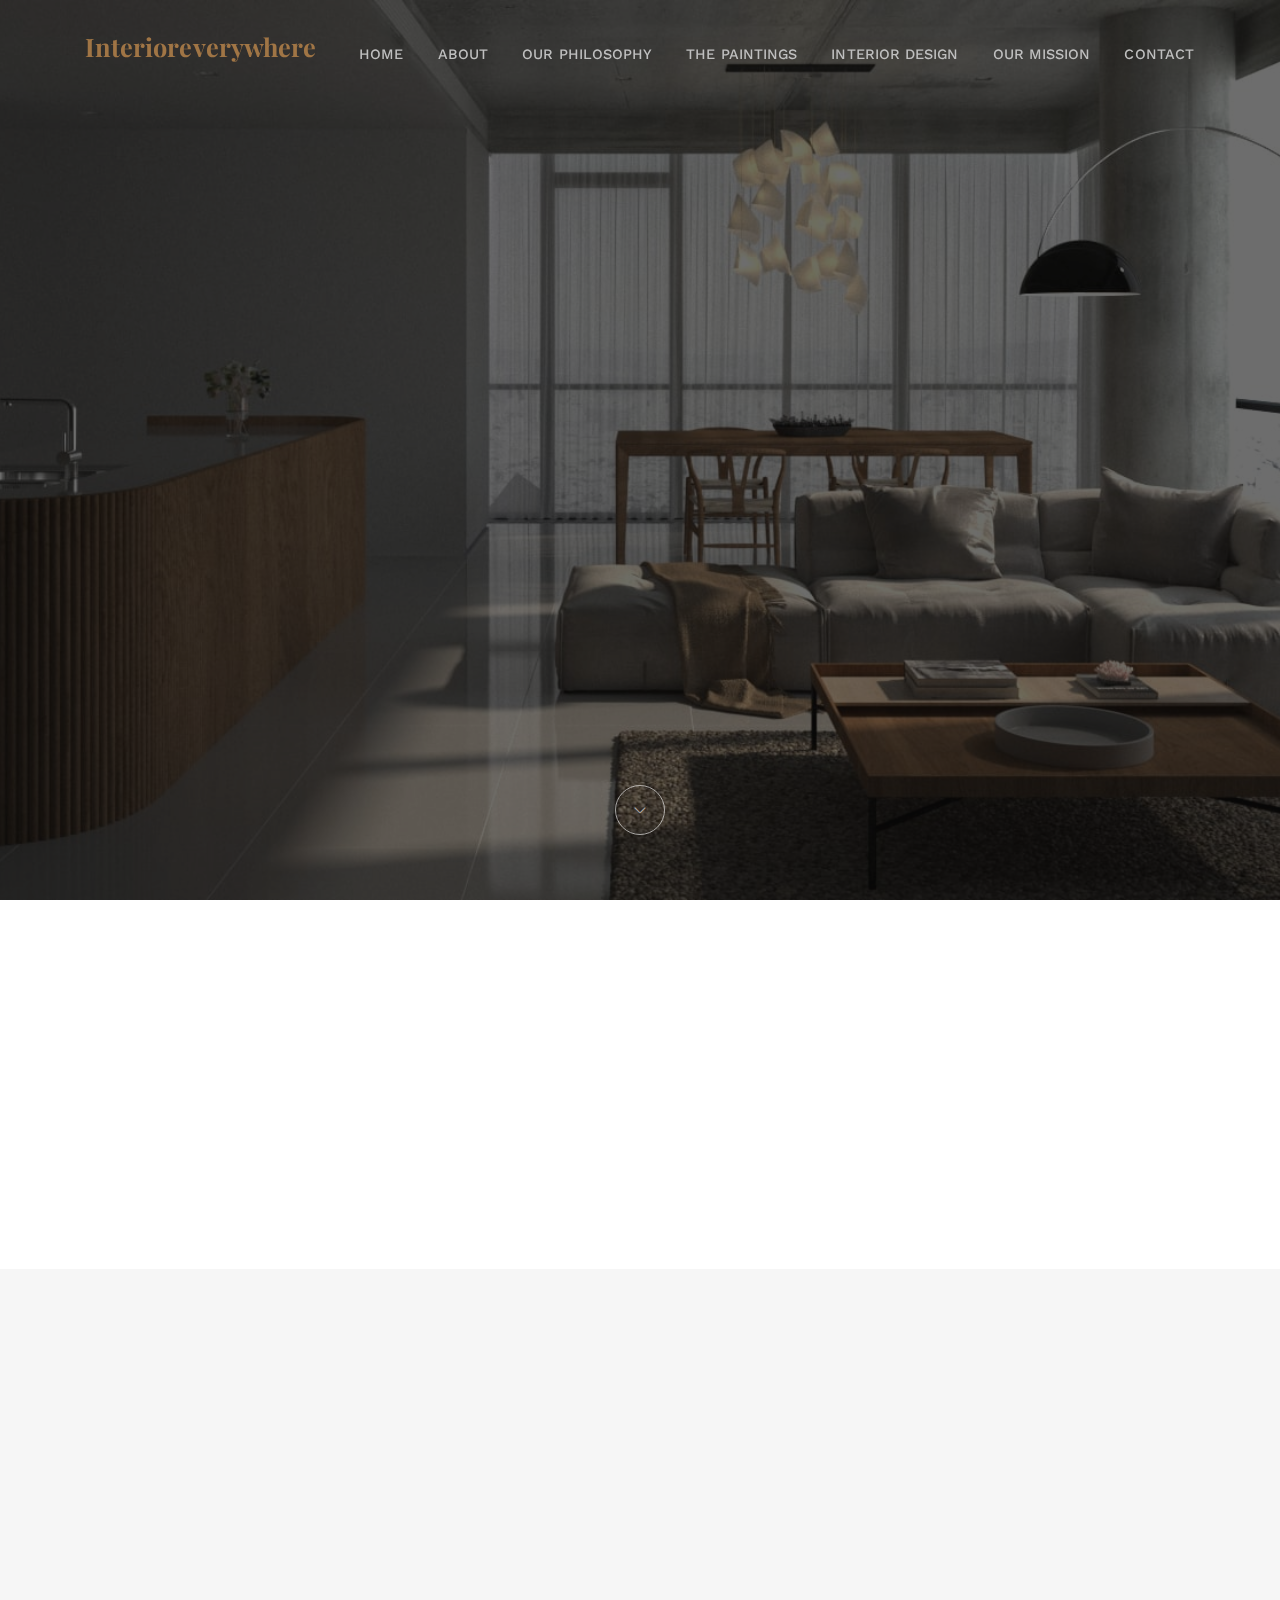
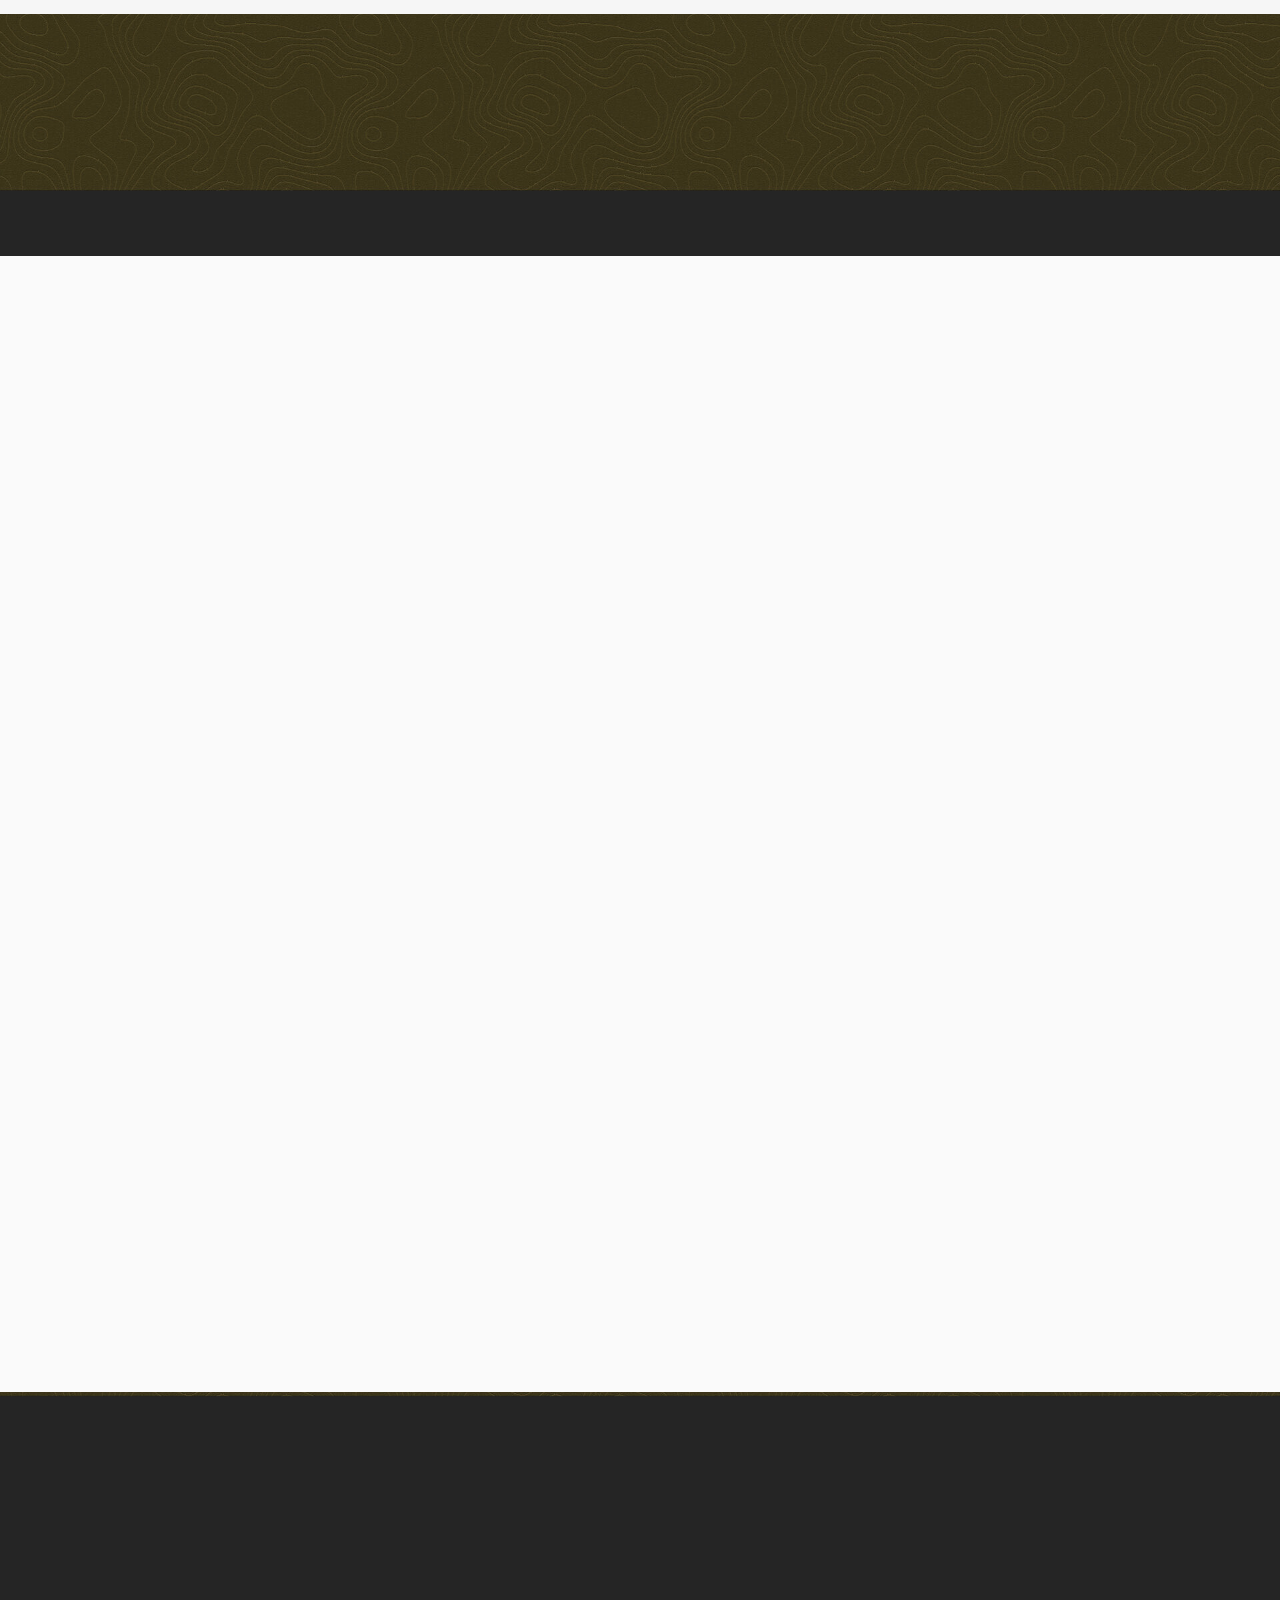
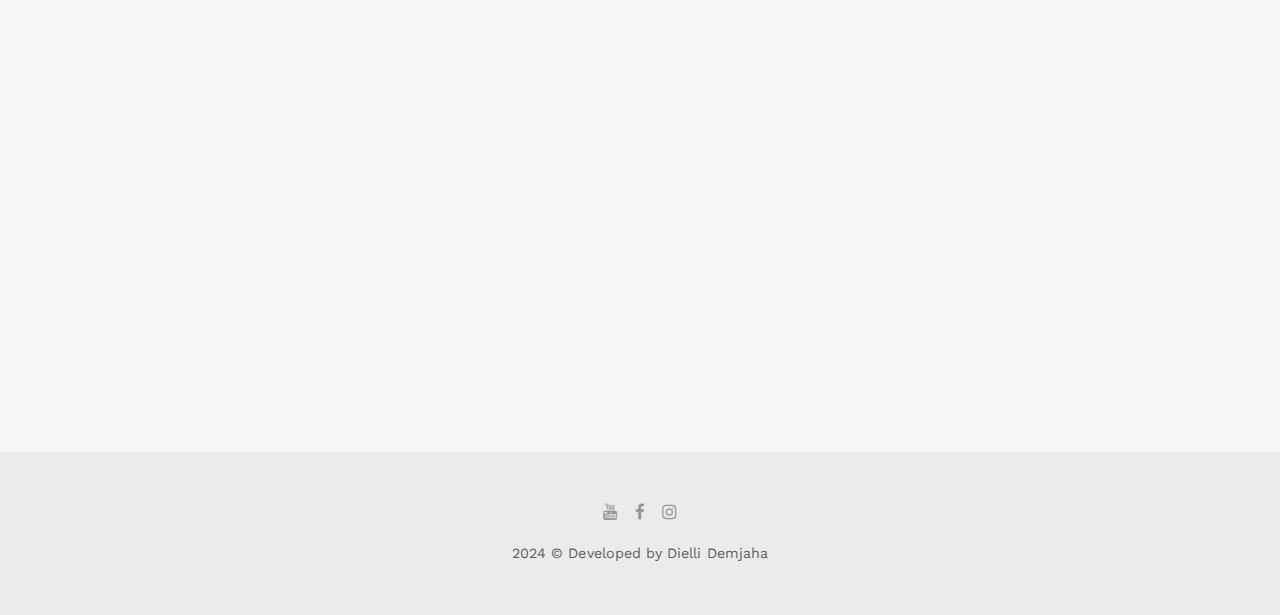
==== commit f280b91f: "fix of the titles and subtitles" ====
--- a/index.html
+++ b/index.html
@@ -730,10 +730,12 @@
             <div class="row vertical-gap">
                 <div class="col-lg-12">
                     <!-- START: Info -->
-                    <h2 class="text-xs-center display-4" data-aos="fade-right">Contact Info</h2>
+                    <h2 class="text-xs-center display-4" data-aos="fade-right">Contact Us</h2>
                     <div class="nk-gap mnt-3"></div>
 
-                    <p data-aos="fade-right">We'd love to hear from you! Whether you have questions, feedback, or just want to say hello, feel free to reach out. You can contact Mirejete Simitciu via email or call us. Stay connected and let's keep the creative conversation going!</p>
+                    <p data-aos="fade-right">
+                        Join us on this journey of exploration and discovery, and experience the transformative power of Interioreverywhere in your life. Whether you have questions, feedback, or just want to say hello, feel free to reach out to Mirejete Simitciu, the creator of Interioreverywhere.
+                    </p>
 
                     <ul class="nk-contact-info" data-aos="fade-right">
                         <li>
--- a/assets/css/combined.css
+++ b/assets/css/combined.css
@@ -5731,11 +5731,11 @@
 }
 
 .display-3 {
-    font-size: 3.4rem
+    font-size: 3.0rem
 }
 
 .display-4 {
-    font-size: 3.6rem
+    font-size: 2.8rem
 }
 
 .h2,
@@ -5985,12 +5985,19 @@
     .nk-img-fit-sm-down {
         max-width: 100%
     }
+    .display-3 {
+        font-size: 2.0rem
+    }
+    .display-4 {
+        font-size: 2.5rem
+    }
 }
 
 @media (min-width:768px) {
     .nk-img-fit-md-up {
         max-width: 100%
     }
+  
 }
 
 @media (max-width:991px) {
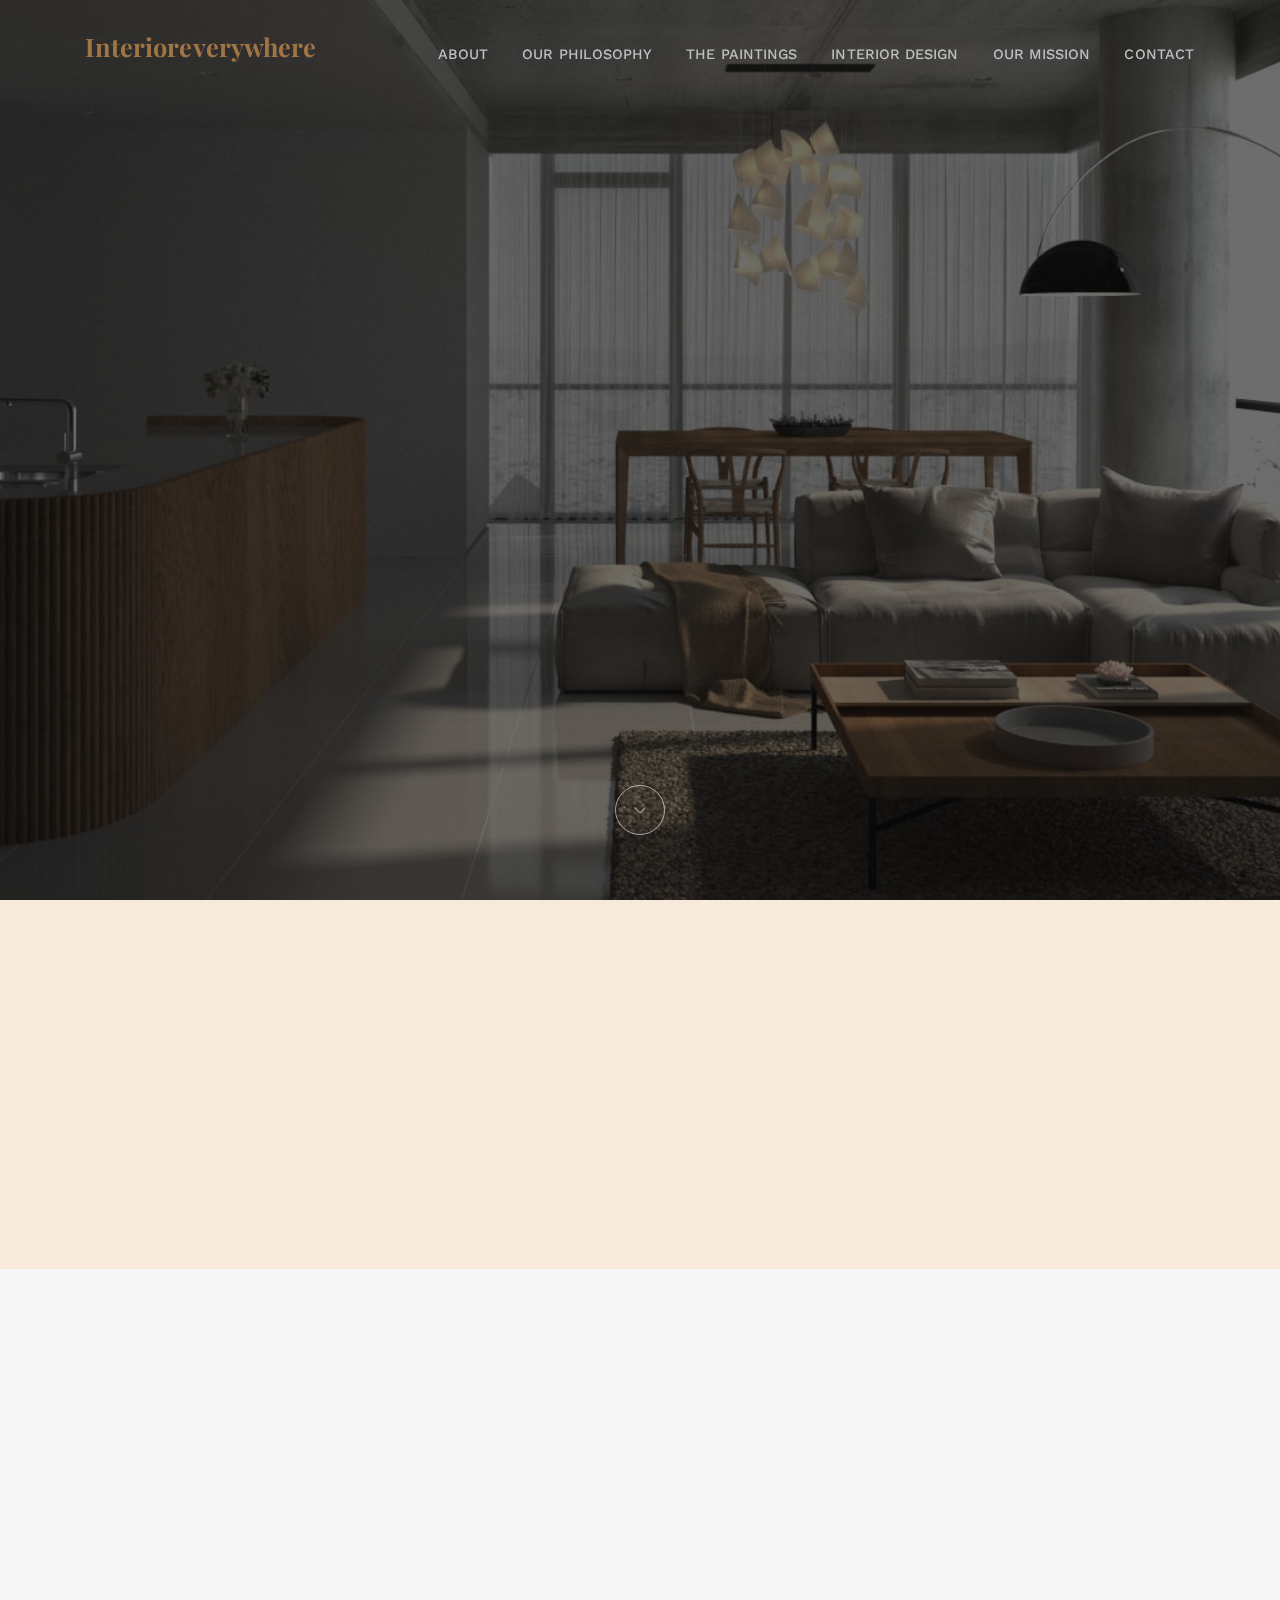
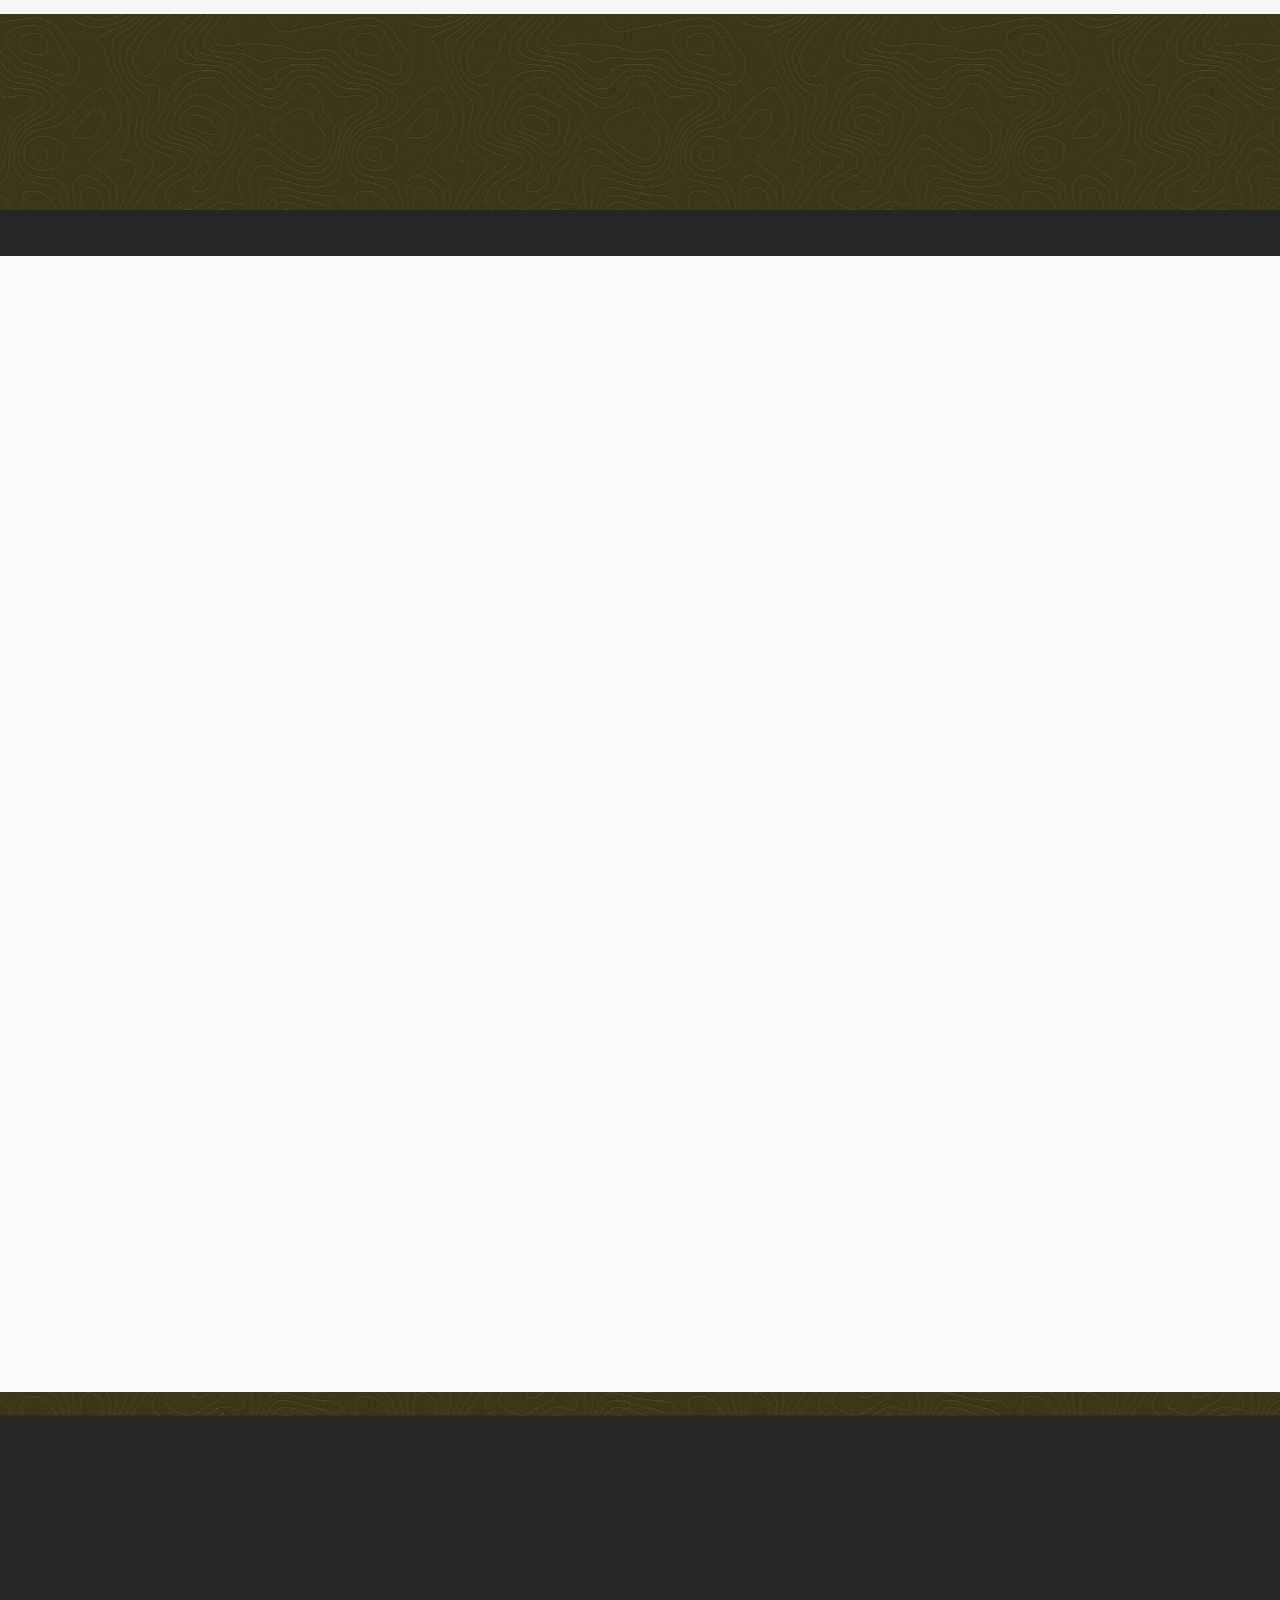
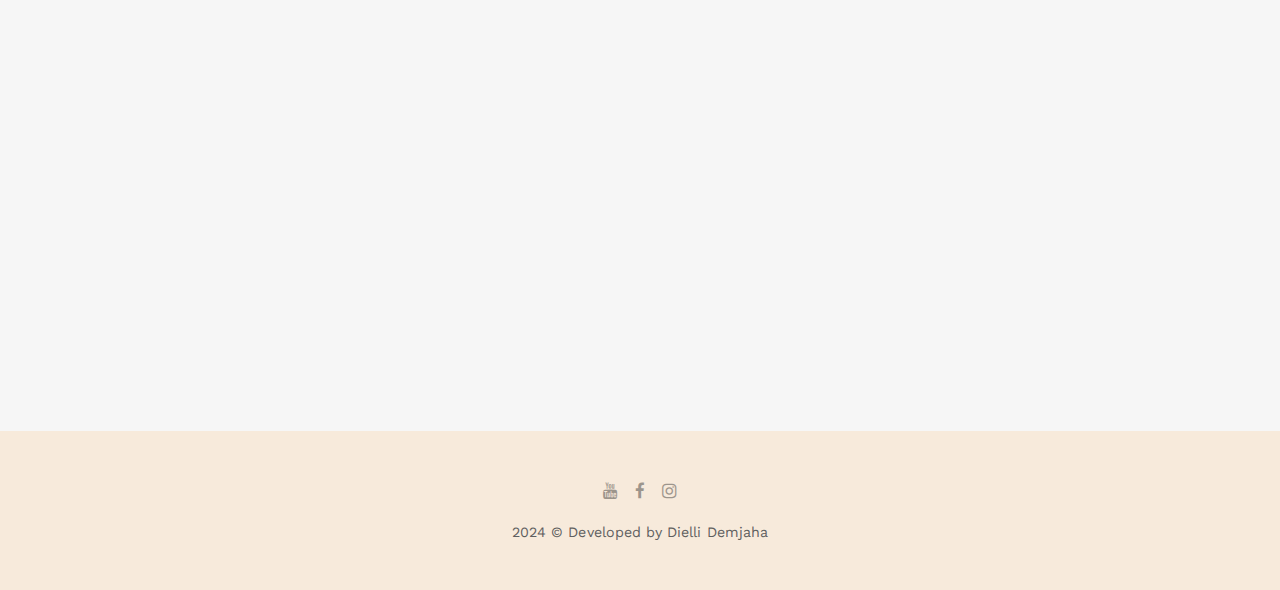
==== commit 1859721a: "final changes in the website Friday august 2" ====
--- a/index.html
+++ b/index.html
@@ -62,9 +62,9 @@
                     </a>
 
                     <ul class="nk-nav nk-nav-right hidden-md-down" data-nav-mobile="#nk-nav-mobile">
-                        <li>
+                        <!-- <li>
                             <a href="index.html">Home</a>
-                        </li>
+                        </li> -->
                         <li>
                             <a href="index.html#about">About</a>
                         </li>
@@ -172,16 +172,16 @@
                 <div class="nk-header-table-cell">
                     <div class="container tracking-in-expand">
 
-                        <h2 class="nk-subtitle text-white">New Painting Coming up</h2>
-
-
-                        <h1 class="nk-title display-3 text-white">I am about to change the way
+                        <h2 class="nk-subtitle text-white">we create art and interiors</h2>
+
+
+                        <h1 class="nk-title display-3 text-white">reminder of our place 
                             <br>
-                            <em class="fw-400">you make Interior and Art</em>
+                            <em class="fw-400">within nature</em>
                         </h1>
                     <div class="center-content">
 
-                        <a href="https://www.youtube.com/"><div class="btn-success"><i class="fa-brands fa-youtube"></i> Whatch on Youtube</div></a>
+                        <a href="https://www.youtube.com/"><div class="btn-success"><i class="fa-brands fa-youtube"></i> whatch on Youtube</div></a>
                     </div>
 
 
@@ -212,7 +212,7 @@
 
 
         <!-- START: About Our Agency -->
-        <div class="bg-white" id="about">
+        <div class="bg-creme" id="about">
             <div class="container">
                 <div class="row">
                     <div class="col-lg-8 offset-lg-2 text-xs-center">
@@ -700,7 +700,7 @@
 
 
             <!-- START: Our Mission -->
-            <div class="bg-white" id="mission">
+            <div class="bg-creme" id="mission">
                 <div class="container">
                     <div class="row">
                         <div class="col-lg-8 offset-lg-2 text-xs-center">
@@ -712,7 +712,6 @@
                             <p data-aos="fade-right">
                                 We believe that art has the power to reconnect us with our deepest selves and the world around us. Our mission is to create works that inspire reflection, evoke emotion, and help people rediscover their innate connection to nature. Through our art and interiors, we hope to encourage a greater understanding of ourselves and our desires, helping to bring a sense of peace and fulfillment into everyday life.
 
-                                Join us on this journey of exploration and discovery, and experience the transformative power of Interioreverywhere in your life.
                             </p>    
     
                             <!-- <img src="assets/images/about-me-signature.png" alt="" class="nk-img-fit"> -->
--- a/assets/css/combined.css
+++ b/assets/css/combined.css
@@ -2169,13 +2169,13 @@
 
 .btn-success {
     color: black;
-    background-color: #fff;
+    background-color: #f7eadb;
     /* border-color: #5cb85c; */
     width: auto;
-    font-size: large;
+    font-size: medium;
     padding: 10px 15px 10px 15px;
-    border-radius: 3px;
-    margin-top: auto;
+    border-radius: 0px;
+    margin-top: 25px;
 
 }
 
@@ -2190,9 +2190,9 @@
 .btn-success.active,
 .btn-success:active,
 .open>.btn-success.dropdown-toggle {
-    color: #fff;
-    background-color: #449d44;
-    border-color: #419641;
+    color: black;
+    background-color: #f7eadb;
+    border-color: #f7eadb;
     background-image: none
 }
 
@@ -2205,9 +2205,9 @@
 .open>.btn-success.dropdown-toggle.focus,
 .open>.btn-success.dropdown-toggle:focus,
 .open>.btn-success.dropdown-toggle:hover {
-    color: #fff;
-    background-color: #398439;
-    border-color: #2d672d
+    color: black;
+    background-color: #f7eadb;
+    border-color: #f7eadb
 }
 
 .btn-success.disabled.focus,
@@ -2216,8 +2216,8 @@
 .btn-success:disabled.focus,
 .btn-success:disabled:focus,
 .btn-success:disabled:hover {
-    background-color: #5cb85c;
-    border-color: #5cb85c
+    background-color: #f7eadb;
+    border-color: #f7eadb
 }
 
 .btn-link {
@@ -5928,6 +5928,10 @@
     background-color: #fff !important
 }
 
+.bg-creme {
+    background-color: #f7eadb !important
+}
+
 .bg-black {
     background-color: #000 !important
 }
@@ -7157,7 +7161,7 @@
 
 .nk-navbar ul>li>a:focus,
 .nk-navbar ul>li>a:hover {
-    text-decoration: none
+    text-decoration: none;
 }
 
 .nk-navbar .nk-navbar-bg {
@@ -7298,7 +7302,7 @@
 
 .nk-navbar.nk-navbar-white-text-on-top .nk-nav>li.active>a,
 .nk-navbar.nk-navbar-white-text-on-top .nk-nav>li>a:hover {
-    color: #fff
+    color: #f7eadb
 }
 
 .nk-navbar.nk-navbar-white-text-on-top.nk-navbar-solid .nk-nav>li>a {
@@ -7437,14 +7441,14 @@
     text-transform: none;
     font-weight: 700;
     padding: 3px 80px;
-    color: #d8d8d8
+    color: #b1b1b1
 }
 
 .nk-navbar-full .nk-nav .dropdown>li.active>a,
 .nk-navbar-full .nk-nav .dropdown>li>a:hover,
 .nk-navbar-full .nk-nav>li.active>a,
 .nk-navbar-full .nk-nav>li>a:hover {
-    color: #fff
+    color: #f7eadb;
 }
 
 .nk-navbar-full .nk-nav .dropdown>li>a:after,
@@ -7650,7 +7654,7 @@
 
 .nk-footer {
     position: relative;
-    background-color: #ebebeb;
+    background-color: #f7eadb;
     overflow: hidden;
     z-index: 1
 }
